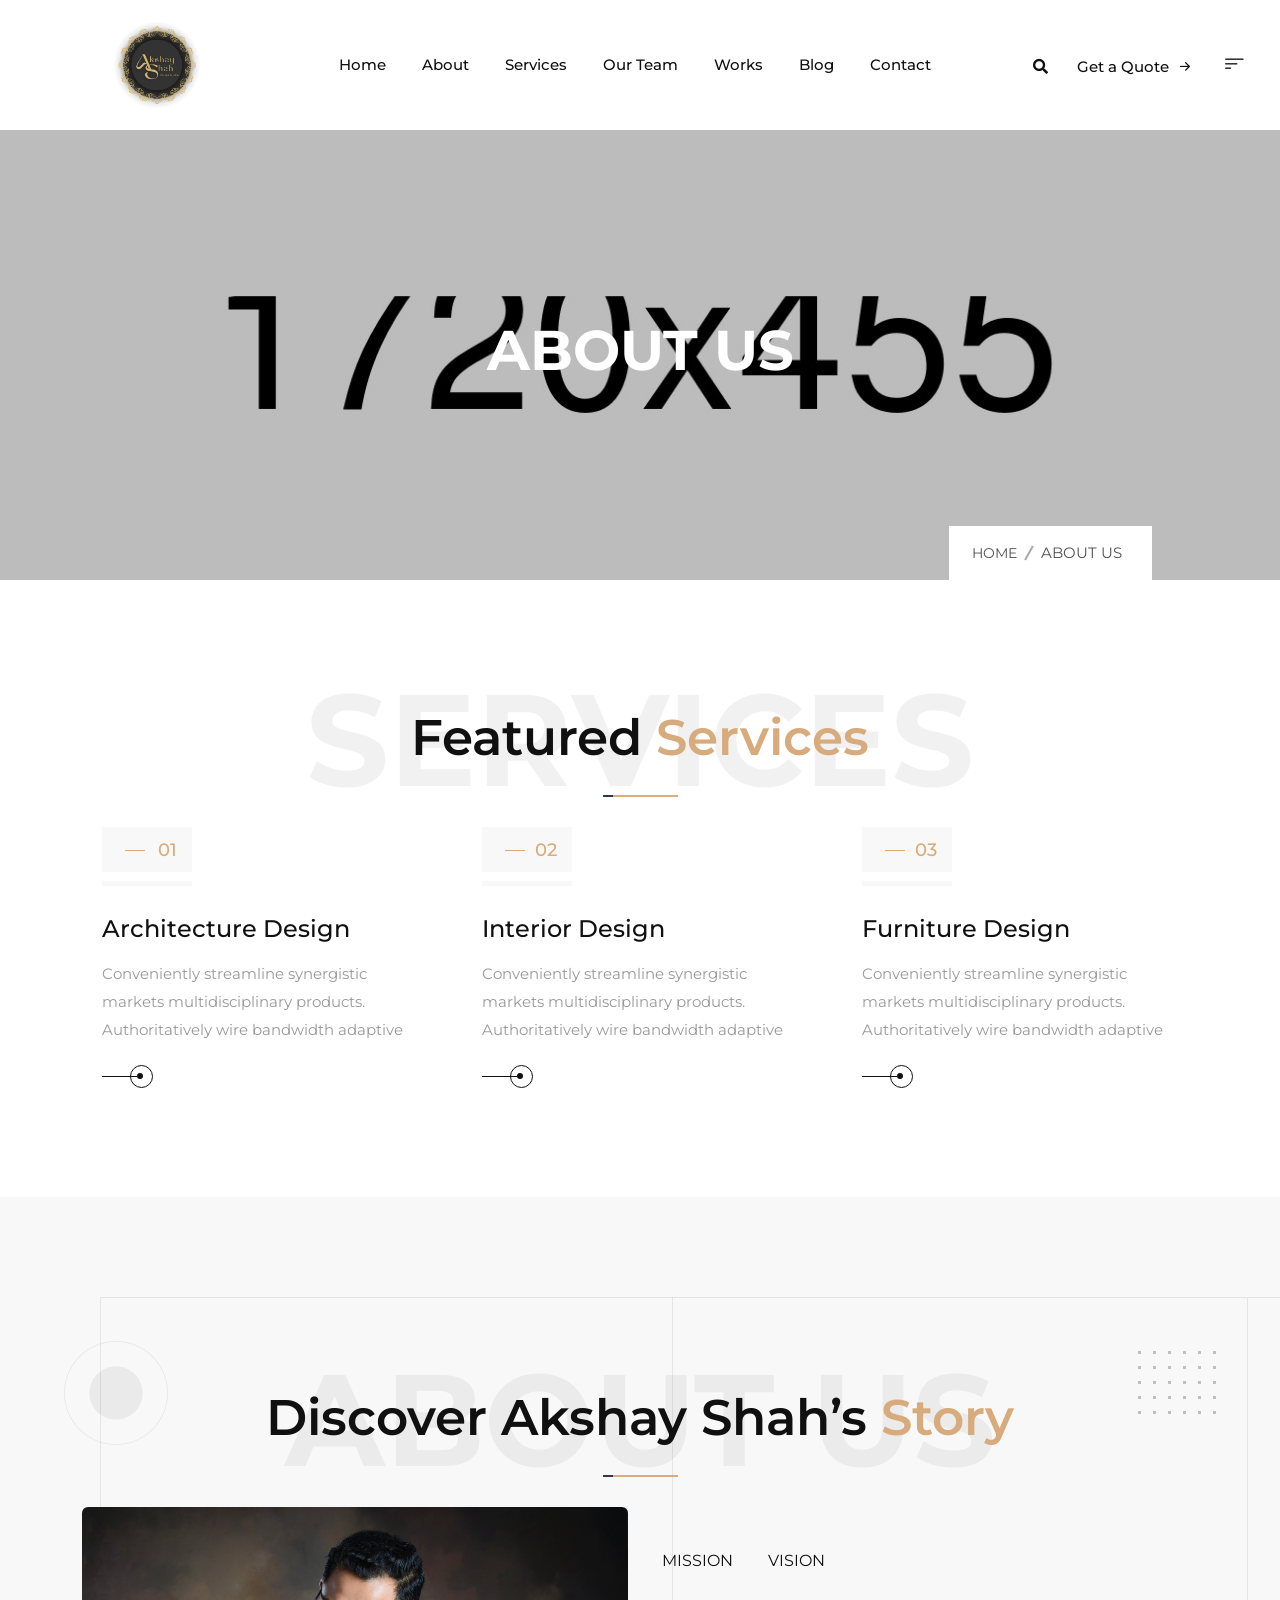
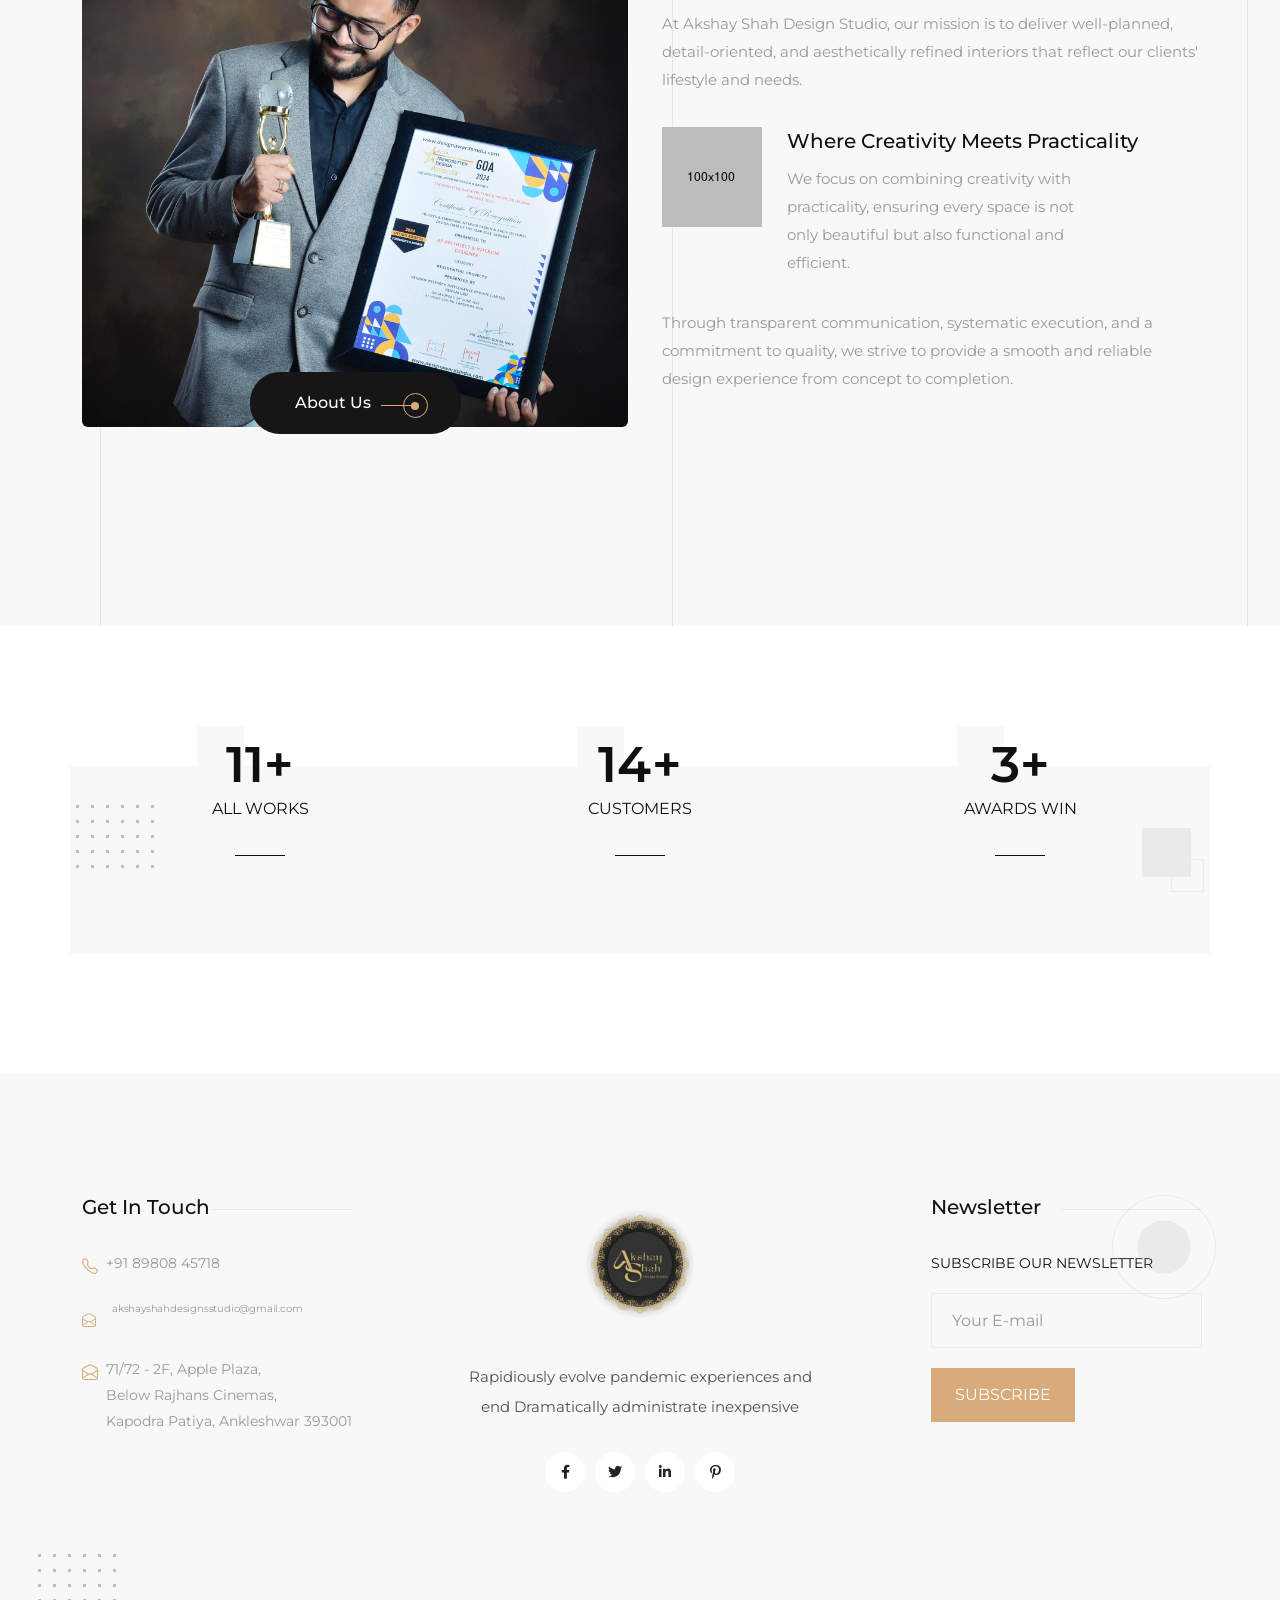
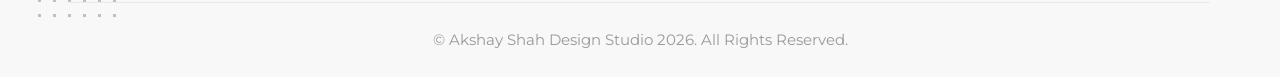
==== about.html @ ab64eec0 "Add IMG_5246 (akshay-story.jpg) to home About-Our-Firm and about-page Story sections" ====
<!DOCTYPE HTML>
<html lang="en-US">

<head>
	<meta charset="UTF-8">
	<meta http-equiv="x-ua-compatible" content="ie=edge">
	<title>Akshay Shah Design Studio — Best Interior Designer in Ankleshwar</title>
	<meta name="description" content="">
	<meta name="viewport" content="width=device-width, initial-scale=1">
	<!-- Favicon -->
	<link rel="icon" type="image/svg+xml" href="assets/images/fav-icon/icon.svg">
	<!-- bootstrap CSS -->
	<link rel="stylesheet" href="assets/css/bootstrap.min.css?v=20260504" type="text/css" media="all">
	<!-- carousel CSS -->
	<link rel="stylesheet" href="assets/css/owl.carousel.min.css?v=20260504" type="text/css" media="all">
	<!-- animate CSS -->
	<link rel="stylesheet" href="assets/css/animate.css?v=20260504" type="text/css" media="all">
	<!-- animated-text CSS -->
	<link rel="stylesheet" href="assets/css/animated-text.css?v=20260504" type="text/css" media="all">
	<!-- font-awesome CSS -->
	<link rel="stylesheet" href="assets/css/all.min.css?v=20260504" type="text/css" media="all">
	<!-- font-flaticon CSS -->
	<link rel="stylesheet" href="assets/css/flaticon.css?v=20260504" type="text/css" media="all">
	<!-- theme-default CSS -->
	<link rel="stylesheet" href="assets/css/theme-default.css?v=20260504" type="text/css" media="all">
	<!-- meanmenu CSS -->
	<link rel="stylesheet" href="assets/css/meanmenu.min.css?v=20260504" type="text/css" media="all">
	<!-- transitions CSS -->
	<link rel="stylesheet" href="assets/css/owl.transitions.css?v=20260504" type="text/css" media="all">
	<!-- venobox CSS -->
	<link rel="stylesheet" href="venobox/venobox.css?v=20260504" type="text/css" media="all">

	<!-- bootstrap icons -->
	<link rel="stylesheet" href="assets/css/bootstrap-icons.css?v=20260504" type="text/css" media="all">

	<!-- Main Style CSS -->
	<link rel="stylesheet" href="assets/css/style.css?v=20260504" type="text/css" media="all">
	<!-- responsive CSS -->
	<link rel="stylesheet" href="assets/css/responsive.css?v=20260504" type="text/css" media="all">

	<!-- modernizr js -->
	<script src="assets/js/vendor/modernizr-3.5.0.min.js?v=20260504"></script>
</head>

<body>


	<!-- loder -->
	 <div class="loader-wrapper">
		<div class="loader"></div>
		<div class="loder-section left-section"></div>
		<div class="loder-section right-section"></div>
	</div> 



	<!--==================================================-->
	<!-- Start Main Menu Area -->
	<!--==================================================-->
	<div id="sticky-header" class="hendre_nav_manu two">
		<div class="container-fluid">
			<div class="row align-items-center">
				<div class="col-lg-2">
					<div class="logo">
						<a class="logo_img" href="index.html" title="Akshay Shah Design Studio">
							<img src="assets/images/logo-asds.png" alt="logo">
						</a>
						<a class="main_sticky" href="index.html" title="Akshay Shah Design Studio">
							<img src="assets/images/logo-asds.png" alt="logo">
						</a>
					</div>
				</div>
				<div class="col-lg-7">
					<nav class="hendre_menu">
						<ul class="nav_scroll">
							<li><a href="index.html">Home</a></li>
							<li><a href="about.html">About </a></li>
							<li><a href="service.html">Services</a></li>
							<li><a href="team.html">Our Team</a></li>
							<li><a href="portfolio.html">Works</a></li>
							<li><a href="blog-grid.html">Blog</a></li>
							<li><a href="contact.html">Contact</a></li>
						</ul>
					</nav>
				</div>
				<div class="col-lg-3">
					<div class="header-src-box">
						<div class="header-icon">
							<div class="search-box-btn search-box-outer style_two">
								<i class="fas fa-search"></i>
							</div>
						</div>
						<div class="header-button two">
							<a href="contact.html#quote">Get a Quote <i class="bi bi-arrow-right-short"></i></a>
						</div>
						<div class="sidebar-btn style_two">
							<div class="nav-btn navSidebar-button style_two"><span><i class="bi bi-filter-left"></i></span></div>							
						</div>
					</div>
				</div>
			</div>
		</div>
	</div>

	<!--  Mobile Menu Area -->
	<div class="mobile-menu-area sticky d-sm-block d-md-block d-lg-none ">
		<div class="mobile-menu">
			<nav class="hendre_menu">
				<ul class="nav_scroll">
					<li><a href="index.html">Home</a></li>
							<li><a href="about.html">About </a></li>
							<li><a href="service.html">Services</a></li>
							<li><a href="team.html">Our Team</a></li>
							<li><a href="portfolio.html">Works</a></li>
							<li><a href="blog-grid.html">Blog</a></li>
							<li><a href="contact.html">Contact</a></li>
				</ul>
			</nav>
		</div>
	</div>
	<!--==================================================-->
	<!-- End  Mobile Menu Area -->
	<!--==================================================-->


	<!--==================================================-->
	<!-- Sidebar Cart Item -->
	<!--==================================================-->
	
	<div class="xs-sidebar-group info-group">
		<div class="xs-overlay xs-bg-black"></div>
		<div class="xs-sidebar-widget">
			<div class="sidebar-widget-container">
				<div class="widget-heading">
					<a href="#" class="close-side-widget">
						<i class="far fa-times-circle"></i>
					</a>
				</div>
				<div class="sidebar-textwidget">
					<!-- Sidebar Info Content -->
					<div class="sidebar-info-contents">
						<div class="content-inner">
							<div class="nav-logo">
								<a href="index.html"><img src="assets/images/logo-asds.png" alt="sid img" ></a>
							</div>
							<div class="row padding-two">
								<div class="col-lg-6">
									<div class="content-thumb-box">
										<img src="assets/images/resource/insta-4.jpg" alt="">
									</div>
								</div>
								<div class="col-lg-6">
									<div class="content-thumb-box">
										<img src="assets/images/resource/insta-5.jpg" alt="">
									</div>
								</div>
								<div class="col-lg-6">
									<div class="content-thumb-box">
										<img src="assets/images/resource/insta-2.jpg" alt="">
									</div>
								</div>
								<div class="col-lg-6">
									<div class="content-thumb-box">
										<img src="assets/images/resource/insta-1.jpg" alt="">
									</div>
								</div>
							</div>
							<div class="contact-info">
								<h2>Contact Info</h2>
								<ul class="list-style-one">
									<li><i class="bi bi-envelope"></i>71/72 - 2F, Apple Plaza, Below Rajhans Cinemas, Kapodra Patiya, Ankleshwar 393001</li>
									<li><i class="bi bi-envelope"></i><a href="tel:+918980845718" style="color:inherit;">+91 89808 45718</a></li>
									<li style="display:flex;align-items:center;gap:8px;flex-wrap:nowrap;"><i class="bi bi-envelope" style="flex:0 0 auto;font-size:14px;"></i><a href="mailto:akshayshahdesignsstudio@gmail.com" style="display:inline-block;color:inherit;text-decoration:none;font-size:10px;line-height:1.2;letter-spacing:-0.2px;white-space:nowrap;overflow:hidden;text-overflow:ellipsis;flex:1 1 auto;min-width:0;">akshayshahdesignsstudio@gmail.com</a></li>
									<li><i class="bi bi-envelope"></i>Mon-Sat: 10.00 to 19.00 &nbsp;·&nbsp; Sun: Closed</li>
								</ul>
							</div>
							<!-- Social Box -->
							<ul class="social-box">
								<li class="facebook"><a href="#" class="fab fa-facebook-f"></a></li>
								<li class="twitter"><a href="#" class="fab fa-instagram"></a></li>
								<li class="linkedin"><a href="#" class="fab fa-twitter"></a></li>
								<li class="instagram"><a href="#" class="fab fa-pinterest-p"></a></li>
								<li class="youtube"><a href="#" class="fab fa-linkedin-in"></a></li>
							</ul>
						</div>
					</div>		
				</div>
			</div>
		</div>
	</div>

	<!--==================================================-->
	<!--End Sidebar Cart Item -->
	<!--==================================================-->


	<!--==================================================-->
	<!-- Start breadcumb-area -->
	<!--==================================================-->

	<div class="breadcumb-area d-flex align-items-center">
		<div class="container">
			<div class="row">
				<div class="col-lg-12">
					<div class="breadcumb-content">
						<h1>About Us</h1>
						<ul>
							<li><a href="index.html">Home</a></li>
							<li>About Us </li>
						</ul>
					</div>
				</div>
			</div>
		</div>
	</div>

	<!--==================================================-->
	<!-- End breadcumb-area -->
	<!--==================================================-->



	<!--==================================================-->
	<!-- Start feature-area -->
	<!--==================================================-->

	<div class="feature-area one upper">
		<div class="container">
			<div class="row align-items-center">
				<div class="col-lg-12">
					<div class="section-title upper">
						<div class="main-title">
							<h1>Services</h1>
						</div>
						<div class="sub-title">
							<h2>Featured <span>Services</span></h2>
						</div>
					</div>
				</div>
			</div>
			<div class="row align-items-center">
				<div class="col-lg-4 col-md-6">
					<div class="single-feature-box wow fadeInLeft">
						<div class="feature-content">
							<h4>01</h4>
							<h3>Architecture Design</h3>
							<p>Conveniently streamline synergistic markets multidisciplinary products. Authoritatively wire bandwidth adaptive</p>
						</div>
						<div class="feature-button">
							<a href="#">View Details</a>
						</div>
					</div>
				</div>
				<div class="col-lg-4 col-md-6">
					<div class="single-feature-box wow fadeInUp">
						<div class="feature-content">
							<h4>02</h4>
							<h3>Interior Design</h3>
							<p>Conveniently streamline synergistic markets multidisciplinary products. Authoritatively wire bandwidth adaptive</p>
						</div>
						<div class="feature-button">
							<a href="#">View Details</a>
						</div>
					</div>
				</div>
				<div class="col-lg-4 col-md-6">
					<div class="single-feature-box wow fadeInRight">
						<div class="feature-content">
							<h4>03</h4>
							<h3>Furniture Design</h3>
							<p>Conveniently streamline synergistic markets multidisciplinary products. Authoritatively wire bandwidth adaptive</p>
						</div>
						<div class="feature-button">
							<a href="#">View Details</a>
						</div>
					</div>
				</div>
			</div>
		</div>
	</div>
	
	<!--==================================================-->
	<!-- End feature-area -->
	<!--==================================================-->



	<!--==================================================-->
	<!-- Start about-area -->
	<!--==================================================-->

	<div class="about-area one upper inner">
		<div class="container">
			<div class="row align-items-center">
				<div class="col-lg-12">
					<div class="section-title upper">
						<div class="main-title">
							<h1>About Us</h1>
						</div>
						<div class="sub-title">
							<h2>Discover Akshay Shah’s <span>Story</span></h2>
						</div>
					</div>
					<div class="about-shape dance">
						<img src="assets/images/resource/border.png" alt="">
					</div>
					<div class="abouts-shapes bounce-animate2">
						<img src="assets/images/resource/counter-shape.png" alt="">
					</div>
				</div>
			</div>
			<div class="row align-items-center">
				<div class="col-lg-6">
					<div class="single-about-left wow fadeInLeft">
						<div class="about-thumb">
							<img src="assets/images/about/akshay-story.jpg" alt="Akshay Shah Design Studio" style="width:100%;height:520px;object-fit:cover;border-radius:6px;">
						</div>
						<div class="about-button">
							<a href="#">About Us</a>
						</div>
					</div>
				</div>
				<div class="col-lg-6">
					<div class="single-about-right wow fadeInRight">
						<div class="appoinment-tab">
							<!-- / tab -->
							<div class="tab">
								<!-- / tabs -->
								<ul class="tabs">
									<li><a href="#">MISSION</a></li>
									<li><a href="#">VISION</a></li>
								</ul>
								<div class="tab_content">
									<!-- MISSION -->
									<div class="tabs_item">
										<div class="post-comment-description">
											<p>At Akshay Shah Design Studio, our mission is to deliver well-planned, detail-oriented, and aesthetically refined interiors that reflect our clients' lifestyle and needs.</p>
										</div>
										<div class="tab-thumb">
											<img src="assets/images/about/about-1.jpg" alt="">
										</div>
										<div class="tab-title">
											<h3>Where Creativity Meets Practicality</h3>
											<p>We focus on combining creativity with practicality, ensuring every space is not only beautiful but also functional and efficient.</p>
										</div>
										<div class="post-comment-description pt-3">
											<p>Through transparent communication, systematic execution, and a commitment to quality, we strive to provide a smooth and reliable design experience from concept to completion.</p>
										</div>
									</div>
									<!-- VISION -->
									<div class="tabs_item">
										<div class="post-comment-description">
											<p>To become a leading interior design studio known for creating thoughtful, functional, and timeless spaces that enhance the way people live and experience their environment.</p>
										</div>
										<div class="tab-thumb">
											<img src="assets/images/about/about-1.jpg" alt="">
										</div>
										<div class="tab-title">
											<h3>Setting New Standards in Design</h3>
											<p>We aim to set new standards in design quality, client experience, and execution excellence in every project we undertake.</p>
										</div>
									</div>
								</div> <!-- / tab_content -->
							</div> 
						</div>
					</div>
				</div>
			</div>
		</div>
	</div>
	
	<!--==================================================-->
	<!-- End about-area -->
	<!--==================================================-->


	<!--==================================================-->
	<!-- Start counter area -->
	<!--==================================================-->

	<div class="counter-area one upper inner">
		<div class="container">
			<div class="row bg-col align-items-center">
				<div class="col-lg-4 col-md-6">
					<div class="counter-single-item-inner wow fadeInUp">
						<div class="counter-content">
							<div class="counter-text">
								<h1><span class="counter">24</span>+</h1>
								<span></span>
								<div class="counter-title">
									<h4>ALL WORKS</h4>
								</div>
							</div>
						</div>
					</div>
				</div>
				<div class="col-lg-4 col-md-6">
					<div class="counter-single-item-inner wow fadeInUp">
						<div class="counter-content">
							<div class="counter-text">
								<h1><span class="counter">30</span>+</h1>
								<span></span>
								<div class="counter-title">
									<h4>CUSTOMERS</h4>
								</div>
							</div>
						</div>
					</div>
				</div>
				<div class="col-lg-4 col-md-6">
					<div class="counter-single-item-inner upper">
						<div class="counter-content">
							<div class="counter-text">
								<h1><span class="counter">6</span>+</h1>
								<span></span>
								<div class="counter-title">
									<h4>AWARDS WIN</h4>
								</div>
							</div>
						</div>
					</div>
				</div>
				<div class="conun-shap bounce-animate3">
					<img src="assets/images/resource/counter-shape.png" alt="">
				</div>
				<div class="conunt-shape bounce-animate2">
					<img src="assets/images/resource/counter-shap.png" alt="">
				</div>
			</div>
		</div>	
	</div>

	<!--==================================================-->
	<!-- End counter area -->
	<!--==================================================-->


	<!-- Engineers/team section removed per request -->


	<!-- Brand carousel section removed per request -->



	<!--==================================================-->
	<!-- Start Footer Section  -->
	<!--==================================================-->

	<div class="footer-section upper"> 
		<div class="container">
			<div class="row">
				<div class="col-lg-4 col-md-6">
					<div class="widgets-company-info wow fadeInLeft">
						<div class="widgets-company-content">
							<div class="widgets-company-title">
								<h3>Get In Touch</h3>
							</div>
							<div class="widgets-company-icon-list">
								<ul>
									<li><i class="bi bi-telephone"></i> <a href="tel:+918980845718" style="color:inherit;">+91 89808 45718</a></li>
									<li style="display:flex;align-items:center;gap:8px;flex-wrap:nowrap;"><i class="bi bi-envelope-open" style="flex:0 0 auto;font-size:14px;"></i><a href="mailto:akshayshahdesignsstudio@gmail.com" style="display:inline-block;color:inherit;text-decoration:none;font-size:10px;line-height:1.2;letter-spacing:-0.2px;white-space:nowrap;overflow:hidden;text-overflow:ellipsis;flex:1 1 auto;min-width:0;">akshayshahdesignsstudio@gmail.com</a></li>
									<li><i class="bi bi-envelope-open"></i> 71/72 - 2F, Apple Plaza,<br>Below Rajhans Cinemas,<br>Kapodra Patiya, Ankleshwar 393001</li>
								</ul>
							</div>
						</div>
					</div>					
				</div>
				<div class="col-lg-4 col-md-6">
					<div class="widgets-company-info-box wow fadeInUp">
						<div class="elaction-logo">
							<a class="logo_thumb" href="index.html" title="Akshay Shah Design Studio">
								<img src="assets/images/logo-asds.png" alt="images">
							</a>
						</div>
						<div class="company-info-desc">
							<p> Rapidiously evolve pandemic experiences and end Dramatically administrate inexpensive </p>
						</div>
						<div class="footer-icon-list">
							<ul>
								<li><a href="#"> <i class="fab fa-facebook-f"></i></a></li>
								<li><a href="#"> <i class="fab fa-twitter"> </i> </a></li>
								<li><a href="#"> <i class="fab fa-linkedin-in"></i></a></li>
								<li><a href="#"> <i class="fab fa-pinterest-p"></i></a></li>
							</ul>
						</div>
					</div>					
				</div>
				<div class="col-lg-4 col-md-6">
					<div class="widgets-companys-infos wow fadeInRight">
						<div class="widgets-company-content">
							<div class="widgets-company-title">
								<h3>Newsletter</h3>
							</div>
							<div class="subscribes-box">
								<form action="https://formspree.io/f/myyleorq" method="POST" id="dreamit-form">
									<div class="subscribe_form-title">
										<h3>Subscribe Our Newsletter</h3>
									</div>
									<div class="subscribe_form">
										<div class="form_box">
											<input type="email" name="email" placeholder="Your E-mail">
										</div>
										<button type="submit" class="btns">Subscribe</button>
									</div>
								</form>
								<div id="status"></div>
							</div>
						</div>
					</div>					
				</div>
			</div>
			<div class="row mg-tp align-items-center">
				<div class="col-lg-12">
					<div class="copy-rights">
						<h4>© Akshay Shah Design Studio 2026. All Rights Reserved.</h4>
					</div>
					<div class="footer-shap bounce-animate3">
						<img src="assets/images/resource/counter-shape.png" alt="">
					</div>
					<div class="footer-shape dance">
						<img src="assets/images/resource/border.png" alt="">
					</div>
				</div>
			</div>
		</div>
	</div>	

	<!--==================================================-->
	<!-- End  Footer Section  -->
	<!--==================================================-->



	<!--==================================================-->
	<!-- Start copyright Section  -->
	<!--==================================================-->

	<div class="copyright-section d-flex align-items-center"> 
		<div class="container">
			
		</div>
	</div>	

	<!--==================================================-->
	<!-- End copyright Section  -->
	<!--==================================================-->



	<!--==================================================-->
	<!-- Start Search Popup Area -->
	<!--==================================================-->

	<div class="search-popup">
		<button class="close-search style-two"><i class="fa fa-times"></i></button>
		<button class="close-search"><i class="fas fa-arrow-up"></i></button>
		<form method="post" action="#">
			<div class="form-group">
				<input type="search" name="search-field" value="" placeholder="Search Here" required="">
				<button type="submit"><i class="fa fa-search"></i></button>
			</div>
		</form>
	</div>



	<!--==================================================-->
	<!-- Start scrollup section Area -->
	<!--==================================================-->
	<div class="prgoress_indicator">
		<svg class="progress-circle svg-content" width="100%" height="100%" viewBox="-1 -1 102 102">
		<path d="M50,1 a49,49 0 0,1 0,98 a49,49 0 0,1 0,-98" />
		</svg>
	</div>
	<!--==================================================-->
	<!-- Start scrollup section Area -->
	<!--==================================================-->



	<!--==================================================-->
	<!-- Start Curser Section Here -->
	<!--==================================================-->
	<!--==================================================-->
	<!-- Ends Curser Section Here -->
	<!--==================================================-->



	<!-- jquery js -->
	<script src="assets/js/vendor/jquery-3.6.2.min.js?v=20260504"></script>
	<!-- bootstrap js -->
	<script src="assets/js/bootstrap.min.js?v=20260504"></script>
	<!-- carousel js -->
	<script src="assets/js/owl.carousel.min.js?v=20260504"></script>
	<!-- counterup js -->
	<script src="assets/js/jquery.counterup.min.js?v=20260504"></script>
	<!-- waypoints js -->
	<script src="assets/js/waypoints.min.js?v=20260504"></script>
	<!-- wow js -->
	<script src="assets/js/wow.js?v=20260504"></script>
	<!-- imagesloaded js -->
	<script src="assets/js/imagesloaded.pkgd.min.js?v=20260504"></script>
	<!-- venobox js -->
	<script src="venobox/venobox.js?v=20260504"></script>

	<!--  animated-text js -->
	<script src="assets/js/animated-text.js?v=20260504"></script>
	<!-- venobox min js -->
	<script src="venobox/venobox.min.js?v=20260504"></script>
	<!-- isotope js -->
	<script src="assets/js/isotope.pkgd.min.js?v=20260504"></script>
	<!-- jquery meanmenu js -->
	<script src="assets/js/jquery.meanmenu.js?v=20260504"></script>

	<!-- jquery scrollup js -->
	<script src="assets/js/jquery.scrollUp.js?v=20260504"></script>

	<script src="assets/js/jquery.barfiller.js?v=20260504"></script>
	<!-- jquery js -->

	<script src="assets/js/popper.min.js?v=20260504"></script>

	<!-- theme js -->
	<script src="assets/js/theme.js?v=20260504"></script>



</body>

</html>
---- assets/css/animated-text.css ----
.cd-words-wrapper{display:inline-block;position:relative;text-align:left}.cd-words-wrapper b{display:inline-block;position:absolute;white-space:nowrap;left:0;top:0}.cd-words-wrapper b.is-visible{position:relative}.no-js .cd-words-wrapper b{opacity:0}.no-js .cd-words-wrapper b.is-visible{opacity:1}.cd-headline.rotate-1 .cd-words-wrapper{-webkit-perspective:300px;-moz-perspective:300px;perspective:300px}.cd-headline.rotate-1 b{opacity:0;-webkit-transform-origin:50% 100%;-moz-transform-origin:50% 100%;-ms-transform-origin:50% 100%;-o-transform-origin:50% 100%;transform-origin:50% 100%;-webkit-transform:rotateX(180deg);-moz-transform:rotateX(180deg);-ms-transform:rotateX(180deg);-o-transform:rotateX(180deg);transform:rotateX(180deg)}.cd-headline.rotate-1 b.is-visible{opacity:1;-webkit-transform:rotateX(0deg);-moz-transform:rotateX(0deg);-ms-transform:rotateX(0deg);-o-transform:rotateX(0deg);transform:rotateX(0deg);-webkit-animation:cd-rotate-1-in 1.2s;-moz-animation:cd-rotate-1-in 1.2s;animation:cd-rotate-1-in 1.2s}.cd-headline.rotate-1 b.is-hidden{-webkit-transform:rotateX(180deg);-moz-transform:rotateX(180deg);-ms-transform:rotateX(180deg);-o-transform:rotateX(180deg);transform:rotateX(180deg);-webkit-animation:cd-rotate-1-out 1.2s;-moz-animation:cd-rotate-1-out 1.2s;animation:cd-rotate-1-out 1.2s}@-webkit-keyframes cd-rotate-1-in{0%{-webkit-transform:rotateX(180deg);opacity:0}35%{-webkit-transform:rotateX(120deg);opacity:0}65%{opacity:0}100%{-webkit-transform:rotateX(360deg);opacity:1}}@-moz-keyframes cd-rotate-1-in{0%{-moz-transform:rotateX(180deg);opacity:0}35%{-moz-transform:rotateX(120deg);opacity:0}65%{opacity:0}100%{-moz-transform:rotateX(360deg);opacity:1}}@keyframes cd-rotate-1-in{0%{-webkit-transform:rotateX(180deg);-moz-transform:rotateX(180deg);-ms-transform:rotateX(180deg);-o-transform:rotateX(180deg);transform:rotateX(180deg);opacity:0}35%{-webkit-transform:rotateX(120deg);-moz-transform:rotateX(120deg);-ms-transform:rotateX(120deg);-o-transform:rotateX(120deg);transform:rotateX(120deg);opacity:0}65%{opacity:0}100%{-webkit-transform:rotateX(360deg);-moz-transform:rotateX(360deg);-ms-transform:rotateX(360deg);-o-transform:rotateX(360deg);transform:rotateX(360deg);opacity:1}}@-webkit-keyframes cd-rotate-1-out{0%{-webkit-transform:rotateX(0deg);opacity:1}35%{-webkit-transform:rotateX(-40deg);opacity:1}65%{opacity:0}100%{-webkit-transform:rotateX(180deg);opacity:0}}@-moz-keyframes cd-rotate-1-out{0%{-moz-transform:rotateX(0deg);opacity:1}35%{-moz-transform:rotateX(-40deg);opacity:1}65%{opacity:0}100%{-moz-transform:rotateX(180deg);opacity:0}}@keyframes cd-rotate-1-out{0%{-webkit-transform:rotateX(0deg);-moz-transform:rotateX(0deg);-ms-transform:rotateX(0deg);-o-transform:rotateX(0deg);transform:rotateX(0deg);opacity:1}35%{-webkit-transform:rotateX(-40deg);-moz-transform:rotateX(-40deg);-ms-transform:rotateX(-40deg);-o-transform:rotateX(-40deg);transform:rotateX(-40deg);opacity:1}65%{opacity:0}100%{-webkit-transform:rotateX(180deg);-moz-transform:rotateX(180deg);-ms-transform:rotateX(180deg);-o-transform:rotateX(180deg);transform:rotateX(180deg);opacity:0}}.cd-headline.type .cd-words-wrapper{vertical-align:top;overflow:hidden}.cd-headline.type .cd-words-wrapper::after{content:'';position:absolute;right:0;top:50%;bottom:auto;-webkit-transform:translateY(-50%);-moz-transform:translateY(-50%);-ms-transform:translateY(-50%);-o-transform:translateY(-50%);transform:translateY(-50%);height:90%;width:1px;background-color:#aebcb9}.cd-headline.type .cd-words-wrapper.waiting::after{-webkit-animation:cd-pulse 1s infinite;-moz-animation:cd-pulse 1s infinite;animation:cd-pulse 1s infinite}.cd-headline.type .cd-words-wrapper.selected{background-color:#aebcb9}.cd-headline.type .cd-words-wrapper.selected::after{visibility:hidden}.cd-headline.type .cd-words-wrapper.selected b{color:#0d0d0d}.cd-headline.type b{visibility:hidden}.cd-headline.type b.is-visible{visibility:visible}.cd-headline.type i{position:absolute;visibility:hidden}.cd-headline.type i.in{position:relative;visibility:visible}@-webkit-keyframes cd-pulse{0%{-webkit-transform:translateY(-50%) scale(1);opacity:1}40%{-webkit-transform:translateY(-50%) scale(0.9);opacity:0}100%{-webkit-transform:translateY(-50%) scale(0);opacity:0}}@-moz-keyframes cd-pulse{0%{-moz-transform:translateY(-50%) scale(1);opacity:1}40%{-moz-transform:translateY(-50%) scale(0.9);opacity:0}100%{-moz-transform:translateY(-50%) scale(0);opacity:0}}@keyframes cd-pulse{0%{-webkit-transform:translateY(-50%) scale(1);-moz-transform:translateY(-50%) scale(1);-ms-transform:translateY(-50%) scale(1);-o-transform:translateY(-50%) scale(1);transform:translateY(-50%) scale(1);opacity:1}40%{-webkit-transform:translateY(-50%) scale(0.9);-moz-transform:translateY(-50%) scale(0.9);-ms-transform:translateY(-50%) scale(0.9);-o-transform:translateY(-50%) scale(0.9);transform:translateY(-50%) scale(0.9);opacity:0}100%{-webkit-transform:translateY(-50%) scale(0);-moz-transform:translateY(-50%) scale(0);-ms-transform:translateY(-50%) scale(0);-o-transform:translateY(-50%) scale(0);transform:translateY(-50%) scale(0);opacity:0}}.cd-headline.rotate-2 .cd-words-wrapper{-webkit-perspective:300px;-moz-perspective:300px;perspective:300px}.cd-headline.rotate-2 i, .cd-headline.rotate-2 em{display:inline-block;-webkit-backface-visibility:hidden;backface-visibility:hidden}.cd-headline.rotate-2 b{opacity:0}.cd-headline.rotate-2 i{-webkit-transform-style:preserve-3d;-moz-transform-style:preserve-3d;-ms-transform-style:preserve-3d;-o-transform-style:preserve-3d;transform-style:preserve-3d;-webkit-transform:translateZ(-20px) rotateX(90deg);-moz-transform:translateZ(-20px) rotateX(90deg);-ms-transform:translateZ(-20px) rotateX(90deg);-o-transform:translateZ(-20px) rotateX(90deg);transform:translateZ(-20px) rotateX(90deg);opacity:0}.is-visible .cd-headline.rotate-2 i{opacity:1}.cd-headline.rotate-2 i.in{-webkit-animation:cd-rotate-2-in 0.4s forwards;-moz-animation:cd-rotate-2-in 0.4s forwards;animation:cd-rotate-2-in 0.4s forwards}.cd-headline.rotate-2 i.out{-webkit-animation:cd-rotate-2-out 0.4s forwards;-moz-animation:cd-rotate-2-out 0.4s forwards;animation:cd-rotate-2-out 0.4s forwards}.cd-headline.rotate-2 em{-webkit-transform:translateZ(20px);-moz-transform:translateZ(20px);-ms-transform:translateZ(20px);-o-transform:translateZ(20px);transform:translateZ(20px)}.no-csstransitions .cd-headline.rotate-2 i{-webkit-transform:rotateX(0deg);-moz-transform:rotateX(0deg);-ms-transform:rotateX(0deg);-o-transform:rotateX(0deg);transform:rotateX(0deg);opacity:0}.no-csstransitions .cd-headline.rotate-2 i em{-webkit-transform:scale(1);-moz-transform:scale(1);-ms-transform:scale(1);-o-transform:scale(1);transform:scale(1)}.no-csstransitions .cd-headline.rotate-2 .is-visible i{opacity:1}@-webkit-keyframes cd-rotate-2-in{0%{opacity:0;-webkit-transform:translateZ(-20px) rotateX(90deg)}60%{opacity:1;-webkit-transform:translateZ(-20px) rotateX(-10deg)}100%{opacity:1;-webkit-transform:translateZ(-20px) rotateX(0deg)}}@-moz-keyframes cd-rotate-2-in{0%{opacity:0;-moz-transform:translateZ(-20px) rotateX(90deg)}60%{opacity:1;-moz-transform:translateZ(-20px) rotateX(-10deg)}100%{opacity:1;-moz-transform:translateZ(-20px) rotateX(0deg)}}@keyframes cd-rotate-2-in{0%{opacity:0;-webkit-transform:translateZ(-20px) rotateX(90deg);-moz-transform:translateZ(-20px) rotateX(90deg);-ms-transform:translateZ(-20px) rotateX(90deg);-o-transform:translateZ(-20px) rotateX(90deg);transform:translateZ(-20px) rotateX(90deg)}60%{opacity:1;-webkit-transform:translateZ(-20px) rotateX(-10deg);-moz-transform:translateZ(-20px) rotateX(-10deg);-ms-transform:translateZ(-20px) rotateX(-10deg);-o-transform:translateZ(-20px) rotateX(-10deg);transform:translateZ(-20px) rotateX(-10deg)}100%{opacity:1;-webkit-transform:translateZ(-20px) rotateX(0deg);-moz-transform:translateZ(-20px) rotateX(0deg);-ms-transform:translateZ(-20px) rotateX(0deg);-o-transform:translateZ(-20px) rotateX(0deg);transform:translateZ(-20px) rotateX(0deg)}}@-webkit-keyframes cd-rotate-2-out{0%{opacity:1;-webkit-transform:translateZ(-20px) rotateX(0)}60%{opacity:0;-webkit-transform:translateZ(-20px) rotateX(-100deg)}100%{opacity:0;-webkit-transform:translateZ(-20px) rotateX(-90deg)}}@-moz-keyframes cd-rotate-2-out{0%{opacity:1;-moz-transform:translateZ(-20px) rotateX(0)}60%{opacity:0;-moz-transform:translateZ(-20px) rotateX(-100deg)}100%{opacity:0;-moz-transform:translateZ(-20px) rotateX(-90deg)}}@keyframes cd-rotate-2-out{0%{opacity:1;-webkit-transform:translateZ(-20px) rotateX(0);-moz-transform:translateZ(-20px) rotateX(0);-ms-transform:translateZ(-20px) rotateX(0);-o-transform:translateZ(-20px) rotateX(0);transform:translateZ(-20px) rotateX(0)}60%{opacity:0;-webkit-transform:translateZ(-20px) rotateX(-100deg);-moz-transform:translateZ(-20px) rotateX(-100deg);-ms-transform:translateZ(-20px) rotateX(-100deg);-o-transform:translateZ(-20px) rotateX(-100deg);transform:translateZ(-20px) rotateX(-100deg)}100%{opacity:0;-webkit-transform:translateZ(-20px) rotateX(-90deg);-moz-transform:translateZ(-20px) rotateX(-90deg);-ms-transform:translateZ(-20px) rotateX(-90deg);-o-transform:translateZ(-20px) rotateX(-90deg);transform:translateZ(-20px) rotateX(-90deg)}}.cd-headline.loading-bar span{display:inline-block;padding: .2em 0}.cd-headline.loading-bar .cd-words-wrapper{overflow:hidden;vertical-align:top}.cd-headline.loading-bar .cd-words-wrapper::after{content:'';position:absolute;left:0;bottom:0;height:3px;width:0;background:#0096a7;z-index:2;-webkit-transition:width 0.3s -0.1s;-moz-transition:width 0.3s -0.1s;transition:width 0.3s -0.1s}.cd-headline.loading-bar .cd-words-wrapper.is-loading::after{width:100%;-webkit-transition:width 3s;-moz-transition:width 3s;transition:width 3s}.cd-headline.loading-bar b{top: .2em;opacity:0;-webkit-transition:opacity 0.3s;-moz-transition:opacity 0.3s;transition:opacity 0.3s}.cd-headline.loading-bar b.is-visible{opacity:1;top:0}.cd-headline.slide span{display:inline-block;padding: .2em 0}.cd-headline.slide .cd-words-wrapper{overflow:hidden;vertical-align:top}.cd-headline.slide b{opacity:0;top: .2em}.cd-headline.slide b.is-visible{top:0;opacity:1;-webkit-animation:slide-in 0.6s;-moz-animation:slide-in 0.6s;animation:slide-in 0.6s}.cd-headline.slide b.is-hidden{-webkit-animation:slide-out 0.6s;-moz-animation:slide-out 0.6s;animation:slide-out 0.6s}@-webkit-keyframes slide-in{0%{opacity:0;-webkit-transform:translateY(-100%)}60%{opacity:1;-webkit-transform:translateY(20%)}100%{opacity:1;-webkit-transform:translateY(0)}}@-moz-keyframes slide-in{0%{opacity:0;-moz-transform:translateY(-100%)}60%{opacity:1;-moz-transform:translateY(20%)}100%{opacity:1;-moz-transform:translateY(0)}}@keyframes slide-in{0%{opacity:0;-webkit-transform:translateY(-100%);-moz-transform:translateY(-100%);-ms-transform:translateY(-100%);-o-transform:translateY(-100%);transform:translateY(-100%)}60%{opacity:1;-webkit-transform:translateY(20%);-moz-transform:translateY(20%);-ms-transform:translateY(20%);-o-transform:translateY(20%);transform:translateY(20%)}100%{opacity:1;-webkit-transform:translateY(0);-moz-transform:translateY(0);-ms-transform:translateY(0);-o-transform:translateY(0);transform:translateY(0)}}@-webkit-keyframes slide-out{0%{opacity:1;-webkit-transform:translateY(0)}60%{opacity:0;-webkit-transform:translateY(120%)}100%{opacity:0;-webkit-transform:translateY(100%)}}@-moz-keyframes slide-out{0%{opacity:1;-moz-transform:translateY(0)}60%{opacity:0;-moz-transform:translateY(120%)}100%{opacity:0;-moz-transform:translateY(100%)}}@keyframes slide-out{0%{opacity:1;-webkit-transform:translateY(0);-moz-transform:translateY(0);-ms-transform:translateY(0);-o-transform:translateY(0);transform:translateY(0)}60%{opacity:0;-webkit-transform:translateY(120%);-moz-transform:translateY(120%);-ms-transform:translateY(120%);-o-transform:translateY(120%);transform:translateY(120%)}100%{opacity:0;-webkit-transform:translateY(100%);-moz-transform:translateY(100%);-ms-transform:translateY(100%);-o-transform:translateY(100%);transform:translateY(100%)}}.cd-headline.clip span{display:inline-block;padding: .2em 0}.cd-headline.clip .cd-words-wrapper{overflow:hidden;vertical-align:top}.cd-headline.clip .cd-words-wrapper::after{content:'';position:absolute;top:0;right:0;width:2px;height:100%;background-color:#aebcb9}.cd-headline.clip b{opacity:0}.cd-headline.clip b.is-visible{opacity:1}.cd-headline.zoom .cd-words-wrapper{-webkit-perspective:300px;-moz-perspective:300px;perspective:300px}.cd-headline.zoom b{opacity:0}.cd-headline.zoom b.is-visible{opacity:1;-webkit-animation:zoom-in 0.8s;-moz-animation:zoom-in 0.8s;animation:zoom-in 0.8s}.cd-headline.zoom b.is-hidden{-webkit-animation:zoom-out 0.8s;-moz-animation:zoom-out 0.8s;animation:zoom-out 0.8s}@-webkit-keyframes zoom-in{0%{opacity:0;-webkit-transform:translateZ(100px)}100%{opacity:1;-webkit-transform:translateZ(0)}}@-moz-keyframes zoom-in{0%{opacity:0;-moz-transform:translateZ(100px)}100%{opacity:1;-moz-transform:translateZ(0)}}@keyframes zoom-in{0%{opacity:0;-webkit-transform:translateZ(100px);-moz-transform:translateZ(100px);-ms-transform:translateZ(100px);-o-transform:translateZ(100px);transform:translateZ(100px)}100%{opacity:1;-webkit-transform:translateZ(0);-moz-transform:translateZ(0);-ms-transform:translateZ(0);-o-transform:translateZ(0);transform:translateZ(0)}}@-webkit-keyframes zoom-out{0%{opacity:1;-webkit-transform:translateZ(0)}100%{opacity:0;-webkit-transform:translateZ(-100px)}}@-moz-keyframes zoom-out{0%{opacity:1;-moz-transform:translateZ(0)}100%{opacity:0;-moz-transform:translateZ(-100px)}}@keyframes zoom-out{0%{opacity:1;-webkit-transform:translateZ(0);-moz-transform:translateZ(0);-ms-transform:translateZ(0);-o-transform:translateZ(0);transform:translateZ(0)}100%{opacity:0;-webkit-transform:translateZ(-100px);-moz-transform:translateZ(-100px);-ms-transform:translateZ(-100px);-o-transform:translateZ(-100px);transform:translateZ(-100px)}}.cd-headline.rotate-3 .cd-words-wrapper{-webkit-perspective:300px;-moz-perspective:300px;perspective:300px}.cd-headline.rotate-3 b{opacity:0}.cd-headline.rotate-3 i{display:inline-block;-webkit-transform:rotateY(180deg);-moz-transform:rotateY(180deg);-ms-transform:rotateY(180deg);-o-transform:rotateY(180deg);transform:rotateY(180deg);-webkit-backface-visibility:hidden;backface-visibility:hidden}.is-visible .cd-headline.rotate-3 i{-webkit-transform:rotateY(0deg);-moz-transform:rotateY(0deg);-ms-transform:rotateY(0deg);-o-transform:rotateY(0deg);transform:rotateY(0deg)}.cd-headline.rotate-3 i.in{-webkit-animation:cd-rotate-3-in 0.6s forwards;-moz-animation:cd-rotate-3-in 0.6s forwards;animation:cd-rotate-3-in 0.6s forwards}.cd-headline.rotate-3 i.out{-webkit-animation:cd-rotate-3-out 0.6s forwards;-moz-animation:cd-rotate-3-out 0.6s forwards;animation:cd-rotate-3-out 0.6s forwards}.no-csstransitions .cd-headline.rotate-3 i{-webkit-transform:rotateY(0deg);-moz-transform:rotateY(0deg);-ms-transform:rotateY(0deg);-o-transform:rotateY(0deg);transform:rotateY(0deg);opacity:0}.no-csstransitions .cd-headline.rotate-3 .is-visible i{opacity:1}@-webkit-keyframes cd-rotate-3-in{0%{-webkit-transform:rotateY(180deg)}100%{-webkit-transform:rotateY(0deg)}}@-moz-keyframes cd-rotate-3-in{0%{-moz-transform:rotateY(180deg)}100%{-moz-transform:rotateY(0deg)}}@keyframes cd-rotate-3-in{0%{-webkit-transform:rotateY(180deg);-moz-transform:rotateY(180deg);-ms-transform:rotateY(180deg);-o-transform:rotateY(180deg);transform:rotateY(180deg)}100%{-webkit-transform:rotateY(0deg);-moz-transform:rotateY(0deg);-ms-transform:rotateY(0deg);-o-transform:rotateY(0deg);transform:rotateY(0deg)}}@-webkit-keyframes cd-rotate-3-out{0%{-webkit-transform:rotateY(0)}100%{-webkit-transform:rotateY(-180deg)}}@-moz-keyframes cd-rotate-3-out{0%{-moz-transform:rotateY(0)}100%{-moz-transform:rotateY(-180deg)}}@keyframes cd-rotate-3-out{0%{-webkit-transform:rotateY(0);-moz-transform:rotateY(0);-ms-transform:rotateY(0);-o-transform:rotateY(0);transform:rotateY(0)}100%{-webkit-transform:rotateY(-180deg);-moz-transform:rotateY(-180deg);-ms-transform:rotateY(-180deg);-o-transform:rotateY(-180deg);transform:rotateY(-180deg)}}.cd-headline.scale b{opacity:0}.cd-headline.scale i{display:inline-block;opacity:0;-webkit-transform:scale(0);-moz-transform:scale(0);-ms-transform:scale(0);-o-transform:scale(0);transform:scale(0)}.is-visible .cd-headline.scale i{opacity:1}.cd-headline.scale i.in{-webkit-animation:scale-up 0.6s forwards;-moz-animation:scale-up 0.6s forwards;animation:scale-up 0.6s forwards}.cd-headline.scale i.out{-webkit-animation:scale-down 0.6s forwards;-moz-animation:scale-down 0.6s forwards;animation:scale-down 0.6s forwards}.no-csstransitions .cd-headline.scale i{-webkit-transform:scale(1);-moz-transform:scale(1);-ms-transform:scale(1);-o-transform:scale(1);transform:scale(1);opacity:0}.no-csstransitions .cd-headline.scale .is-visible i{opacity:1}@-webkit-keyframes scale-up{0%{-webkit-transform:scale(0);opacity:0}60%{-webkit-transform:scale(1.2);opacity:1}100%{-webkit-transform:scale(1);opacity:1}}@-moz-keyframes scale-up{0%{-moz-transform:scale(0);opacity:0}60%{-moz-transform:scale(1.2);opacity:1}100%{-moz-transform:scale(1);opacity:1}}@keyframes scale-up{0%{-webkit-transform:scale(0);-moz-transform:scale(0);-ms-transform:scale(0);-o-transform:scale(0);transform:scale(0);opacity:0}60%{-webkit-transform:scale(1.2);-moz-transform:scale(1.2);-ms-transform:scale(1.2);-o-transform:scale(1.2);transform:scale(1.2);opacity:1}100%{-webkit-transform:scale(1);-moz-transform:scale(1);-ms-transform:scale(1);-o-transform:scale(1);transform:scale(1);opacity:1}}@-webkit-keyframes scale-down{0%{-webkit-transform:scale(1);opacity:1}60%{-webkit-transform:scale(0);opacity:0}}@-moz-keyframes scale-down{0%{-moz-transform:scale(1);opacity:1}60%{-moz-transform:scale(0);opacity:0}}@keyframes scale-down{0%{-webkit-transform:scale(1);-moz-transform:scale(1);-ms-transform:scale(1);-o-transform:scale(1);transform:scale(1);opacity:1}60%{-webkit-transform:scale(0);-moz-transform:scale(0);-ms-transform:scale(0);-o-transform:scale(0);transform:scale(0);opacity:0}}.cd-headline.push b{opacity:0}.cd-headline.push b.is-visible{opacity:1;-webkit-animation:push-in 0.6s;-moz-animation:push-in 0.6s;animation:push-in 0.6s}.cd-headline.push b.is-hidden{-webkit-animation:push-out 0.6s;-moz-animation:push-out 0.6s;animation:push-out 0.6s}@-webkit-keyframes push-in{0%{opacity:0;-webkit-transform:translateX(-100%)}60%{opacity:1;-webkit-transform:translateX(10%)}100%{opacity:1;-webkit-transform:translateX(0)}}@-moz-keyframes push-in{0%{opacity:0;-moz-transform:translateX(-100%)}60%{opacity:1;-moz-transform:translateX(10%)}100%{opacity:1;-moz-transform:translateX(0)}}@keyframes push-in{0%{opacity:0;-webkit-transform:translateX(-100%);-moz-transform:translateX(-100%);-ms-transform:translateX(-100%);-o-transform:translateX(-100%);transform:translateX(-100%)}60%{opacity:1;-webkit-transform:translateX(10%);-moz-transform:translateX(10%);-ms-transform:translateX(10%);-o-transform:translateX(10%);transform:translateX(10%)}100%{opacity:1;-webkit-transform:translateX(0);-moz-transform:translateX(0);-ms-transform:translateX(0);-o-transform:translateX(0);transform:translateX(0)}}@-webkit-keyframes push-out{0%{opacity:1;-webkit-transform:translateX(0)}60%{opacity:0;-webkit-transform:translateX(110%)}100%{opacity:0;-webkit-transform:translateX(100%)}}@-moz-keyframes push-out{0%{opacity:1;-moz-transform:translateX(0)}60%{opacity:0;-moz-transform:translateX(110%)}100%{opacity:0;-moz-transform:translateX(100%)}}@keyframes push-out{0%{opacity:1;-webkit-transform:translateX(0);-moz-transform:translateX(0);-ms-transform:translateX(0);-o-transform:translateX(0);transform:translateX(0)}60%{opacity:0;-webkit-transform:translateX(110%);-moz-transform:translateX(110%);-ms-transform:translateX(110%);-o-transform:translateX(110%);transform:translateX(110%)}100%{opacity:0;-webkit-transform:translateX(100%);-moz-transform:translateX(100%);-ms-transform:translateX(100%);-o-transform:translateX(100%);transform:translateX(100%)}}
---- assets/css/theme-default.css ----
/*

    font-family: 'Montserrat', sans-serif;

*/



@import url('https://fonts.googleapis.com/css2?family=Montserrat:ital,wght@0,100;0,200;0,300;0,400;0,500;0,600;0,700;0,800;0,900;1,100;1,200;1,300;1,400;1,500;1,600;1,700;1,800;1,900&display=swap');
html,

body {
    overflow-x: hidden;
}

html {
    scroll-behavior: smooth;
}

body {
    color: #fff;
    font-size: 15px;
    font-weight: 400;
    line-height: 28px;
    text-align: left!important;
    font-family: 'Montserrat', sans-serif;
}

p {

    font-weight: 400;
    font-style: normal;
}

h1,
h2,
h3,
h4,
h5,
h6 {
    color: #fff;
    font-family: 'Montserrat', sans-serif;
    font-style: normal;
    margin-bottom: 0;
    margin-top: 11px;
    line-height: 1.2;
    font-weight: 600;
    -webkit-transition: .5s;
    transition: .5s;
    font-size: 36px;
}

a {
    -webkit-transition: all 0.3s ease-out 0s;
    transition: all 0.3s ease-out 0s;
    text-decoration: none;
}

a {
    color: #43baff;
    text-decoration: none;
}

a:focus,
.btn:focus {
    text-decoration: none;
    outline: none;
}

a:focus,
a:hover {
    text-decoration: none;
    text-decoration: none;
}

.uppercase {
    text-transform: uppercase;
}

.capitalize {
    text-transform: capitalize;
}

h1 a,
h2 a,
h3 a,
h4 a,
h5 a,
h6 a {
    color: inherit;
    -webkit-transition: .5s;
    transition: .5s;
    text-decoration: none;
}

h1 {
    font-size: 50px;
}

h2 {
    font-size: 35px;

}

h3 {
    font-size: 30px;
}

h4 {
    font-size: 24px;
}

h5 {
    font-size: 20px;
}

h6 {
    font-size: 18px;
}

.white h1,
.white h2,
.white h3,
.white h4,
.white h5,
.white h6 {
    color: #fff;
}

.white p {
    color: #fff;
}

.white i {
    color: #fff;
}

ul {
    margin: 0px;
    padding: 0px;
}



ul {
    margin: 0;

    padding: 0;
}



input:focus,
button:focus {
    border-color: #FF3C00;
    outline-color: #FF3C00;
    border: 1px solid #FF3C00;
}

textarea:focus {
    border-color: #F16722;
    outline-color: #F16722;
}

hr {
    margin: 60px 0;
    padding: 0px;
    border-bottom: 1px solid #eceff8;
    border-top: 0px;
}

hr.style-2 {
    border-bottom: 1px dashed #f10;
}

hr.mp-0 {
    margin: 0;
    border-bottom: 1px solid #eceff8;
}

hr.mtb-40 {
    margin: 40px 0;
    border-bottom: 1px solid #eceff8;
    border-top: 0px;
}

label {
    color: #fff;
    cursor: pointer;
    font-size: 14px;
    font-weight: 400;
}

a,
i,
cite,
em,
var,
address,
dfn,
ol,
li,
ul {
    font-style: normal;
    font-weight: 400;
}


*::-moz-selection {
    background: #4fc1f0;
    color: #454545;
    text-shadow: none;
}

::-moz-selection {
    background: #4fc1f0;
    color: #454545;
    text-shadow: none;
}

::selection {
    background: #4fc1f0;
    color: #454545;
    text-shadow: none;
}

::placeholder {
    color: #454545;
    font-size: 16px;
}

::-webkit-input-placeholder {
    /* Chrome/Opera/Safari */

    color: #454545;
}

::-moz-placeholder {
    /* Firefox 19+ */
    color: #454545;
}

:-ms-input-placeholder {
    /* IE 10+ */

    color: #454545;
}

:-moz-placeholder {
    /* Firefox 18- */

    color: #454545;
}

/* Contact Area */
.counter_area ::-moz-selection {
    color: #001d23;
    text-shadow: none;
}

.contact_area ::-moz-selection {
    color: #001d23;
    text-shadow: none;
}

.contact_area ::selection {
    color: #001d23;
    text-shadow: none;
}

.contact_area ::placeholder {
    color: #001d23;
    font-size: 16px;
}

.contact_area ::-webkit-input-placeholder {
    /* Chrome/Opera/Safari */
    color: #001d23;
}

.contact_area ::-moz-placeholder {
    /* Firefox 19+ */
    color: #001d23;
}

.contact_area :-ms-input-placeholder {
    /* IE 10+ */
    color: #001d23;
}

.contact_area :-moz-placeholder {
    /* Firefox 18- */
    color: #001d23;
}

.blog_reply ::-moz-selection {
    color: #151948;
}

.blog_reply ::-moz-selection {
    color: #151948;
}

.blog_reply ::selection {
    color: #151948;
}

.blog_reply::placeholder {
    color: #151948;
}

.blog_reply ::-webkit-input-placeholder {
    /* Chrome/Opera/Safari */
    color: #151948;
}

.blog_reply ::-moz-placeholder {
    /* Firefox 19+ */
    color: #151948;
}

.blog_reply :-ms-input-placeholder {
    /* IE 10+ */
    color: #151948;
}

.blog_reply :-moz-placeholder {
    /* Firefox 18- */
    color: #151948;
}
---- assets/css/style.css ----
/*===============================================
Template Name: Akshay Shah Design Studio - Architecture & Interior Design HTML5 Template
Author:  https://themeforest.net/user/dreamit-solution
Description: Description
Version: 1.0.0
Text Domain: Akshay Shah Design Studio
Tags:       architect, architecture, architecture design, architecture portfolio, architecture studio, clean, furniture store, gallery, interior decoration, interior design, interior design portfolio, interior designer, modern, property
================================================*/

/* === Disable the custom-cursor follower (and its trailing dot) === */
.curser, .curser2, .cursor, .cursor2 { display: none !important; }
body, a, button, .btn, input, select, textarea { cursor: auto !important; }
a, button, .btn { cursor: pointer !important; }

/* === ASDS responsive guards — keeps the site usable on every screen ===
   Sits ABOVE the template's responsive.css and our own size-cap rules. */

*, *::before, *::after { box-sizing: border-box; }
img, video, iframe, svg { max-width: 100%; height: auto; }
html, body { overflow-x: hidden; max-width: 100%; }

.map-section iframe { width: 100% !important; height: 420px; max-width: 100%; }

@media (max-width: 991px) {
    .header-button a, .head-btn a { padding: 8px 14px; font-size: 13px; }
    .header-src-box { gap: 8px; flex-wrap: wrap; justify-content: flex-end; }
    .counter-area .col-lg-4 { flex: 0 0 50%; max-width: 50%; }
    .btn, button.btn, .pricing-button a, .service-button a, .feature-button a,
    .blog-button a, .project-button a, .team-button a {
        min-height: 44px; padding-top: 12px; padding-bottom: 12px;
    }
}

@media (max-width: 767px) {
    #quote-form .col-lg-6, #dreamit-form .col-lg-6 {
        width: 100%; flex: 0 0 100%; max-width: 100%;
    }
    #quote-form input, #quote-form select, #quote-form textarea,
    #dreamit-form input, #dreamit-form select, #dreamit-form textarea { width: 100%; }
    .single-pricing-box, .single-inner-service-box, .single-service-box,
    .single-feature-box, .single-team-box, .single-blog-box, .single-project-box {
        margin-bottom: 24px;
    }
    .about-area, .service-area, .project-area, .team-area, .testimonial-area,
    .blog-area, .pricing-area, .counter-area, .contact-area-inner, .feature-area {
        padding-top: 60px;
        padding-bottom: 30px;
    }
    .footer-section .col-lg-4, .footer-section .col-lg-3 { margin-bottom: 30px; }
}

@media (max-width: 575px) {
    .counter-area .col-lg-4 { flex: 0 0 100%; max-width: 100%; }
    .counter-text h1 { font-size: 42px; }
    .slider-area h1, .slider_area_five h1 { font-size: 34px !important; line-height: 1.15 !important; }
    .slider-area h4, .slider_area_five h4 { font-size: 13px !important; letter-spacing: 2px; }
    .breadcumb-area h1 { font-size: 32px !important; }
}

@media (max-width: 480px) {
    .xs-sidebar-widget { width: 92% !important; max-width: 92% !important; }
}

/* === ASDS email — smaller font + no color/underline change ===
   Inherits parent color completely so hover/visited never recolor it. */
a.email-text,
a.email-text:link,
a.email-text:visited,
a.email-text:hover,
a.email-text:active,
a.email-text:focus,
.email-text {
    font-size: 11px !important;
    color: inherit !important;
    text-decoration: none !important;
    word-break: break-all !important;
    overflow-wrap: anywhere !important;
    line-height: 1.3 !important;
    letter-spacing: -0.2px !important;
}

/* Sidebar widget contact list: icon stays on left, wrapped text indents next to it. */
ul.list-style-one > li {
    display: flex !important;
    align-items: flex-start !important;
    overflow: visible !important;
}
ul.list-style-one > li > i {
    flex: 0 0 auto !important;
    margin-right: 10px !important;
    margin-top: 4px !important;
}

/* Footer "Get In Touch" list — same indent fix. */
.widgets-company-info .widgets-company-icon-list ul li {
    display: flex !important;
    align-items: flex-start !important;
    overflow: visible !important;
}
.widgets-company-info .widgets-company-icon-list ul li i {
    flex: 0 0 auto !important;
    margin-right: 8px !important;
    margin-top: 4px !important;
}

/* === ASDS logo size guard (square PNG logo — 1:1 aspect) === */
.logo a img,
.logo .logo_img img,
.logo .main_sticky img,
.nav-logo img,
.elaction-logo img,
.widgets-company-info-box .elaction-logo img {
    width: auto;
    height: auto;
    max-width: 160px !important;
    max-height: 110px !important;
    display: inline-block;
    vertical-align: middle;
    object-fit: contain;
}
/* Header column needs more vertical room for the bigger logo */
.hendre_nav_manu .logo,
.hendre_nav_manu .logo a {
    line-height: 1 !important;
}
.hendre_nav_manu {
    min-height: 110px;
}
/* Footer logo — bigger still */
.elaction-logo img,
.widgets-company-info-box .elaction-logo img {
    max-width: 180px !important;
    max-height: 140px !important;
}
/* Sidebar slide-out logo */
.nav-logo img {
    max-width: 180px !important;
    max-height: 160px !important;
}
@media (max-width: 991px) {
    .logo a img,
    .logo .logo_img img,
    .logo .main_sticky img {
        max-width: 110px !important;
        max-height: 80px !important;
    }
    .hendre_nav_manu { min-height: 80px; }
}
    
/*TABLE OF CONTENTS*/
/*=====================
01. Akshay Shah Design Studio top-menu-area Css
02. Akshay Shah Design Studio Nav Menu Area Css
03. Akshay Shah Design Studio breadcumb Area Css
04. Akshay Shah Design Studio section-title Css
05. Akshay Shah Design Studio Slider Area Css
06. Akshay Shah Design Studio feature-area Css
07. Akshay Shah Design Studio tag-area Css
08. Akshay Shah Design Studio about area Css
09. Akshay Shah Design Studio Prossess Ber Css
10. Akshay Shah Design Studio gallery area Css
11. Akshay Shah Design Studio counter area Css
12. Akshay Shah Design Studio service-area  Css
13. Akshay Shah Design Studio project all inner page Css
14. Akshay Shah Design Studio service-details-area Css
15. Akshay Shah Design Studio studio-agency-area Css
16. Akshay Shah Design Studio pricing-area Css
17. Akshay Shah Design Studio project-area Css
18. Akshay Shah Design Studio call-do-action-area Css
19. Akshay Shah Design Studio contact area Css
20. Akshay Shah Design Studio map-section Css
21. Akshay Shah Design Studio team-area Css
22. Akshay Shah Design Studio team area inner page Css
23. Akshay Shah Design Studio testimonial-area Css
24. Akshay Shah Design Studio video-area-seven Css
25. Akshay Shah Design Studio blog-area Css
26. Akshay Shah Design Studio blog-details-area Css
27. Akshay Shah Design Studio cascading-area Css
28. Akshay Shah Design Studio horizontal-area Css
29. Akshay Shah Design Studio horizontal-slider-area Css
30. Akshay Shah Design Studio portfolio-masonary-area Css
31. Akshay Shah Design Studio portfolio-details-area Css
32. Akshay Shah Design Studio spilt-slider-area Css
33. Akshay Shah Design Studio brand-area Css
34. Akshay Shah Design Studio shop-area CSS
35. Akshay Shah Design Studio footer-section CSS
36. Akshay Shah Design Studio copyright-area Css
=======================*/


/*================================
<-- Akshay Shah Design Studio top-menu-area Css -->
==================================*/

.top-menu-area {
    background: #D8AB7A;
    padding: 10px 0;
}

.top-menu-area .top-menu-left h4.ma-ri {
    margin-right: 40px;
}

.top-menu-area .top-menu-left h4 {
    font-size: 14px;
    line-height: 30px;
    color: #ffffff;
    font-weight: 500;
    margin: 0 0 0;
    display: inline-block;
}

.top-menu-left h4 i {
    display: inline-block;
    margin-right: 5px;
}

.top-icon-list {
    text-align: right;
}

.top-icon-list ul li {
    display: inline-block;
    list-style: none;
    margin-left: 15px;
}

.top-icon-list ul li a {
    font-size: 15px;
    display: inline-block;
    color: #fff;
}

/*================================
<--  Akshay Shah Design Studio Nav Menu Area Css -->
==================================*/

.hendre_nav_manu {
    transition: .5s;
    z-index: 2;
    position: relative;
    padding: 10px 0px 10px 90px;
    background: #101010;
}

.hendre_nav_manu.two {
    background: #fff!important;
}

.hendre_nav_manu.three {
    border-bottom: 1px solid #1A1815;
    padding: 10px 0px 10px 0;
}

.sticky.hendre_nav_manu.three{
    background:#101010 !important;
}

.hendre_nav_manu.three .nav-btn.navSidebar-button i {
    color: #fff;
}

.hendre_nav_manu.four {
    border-bottom: 1px solid #F3E5D8;
    padding: 10px 0px 10px 0;
    background: inherit;
}

.hendre_nav_manu.four .hendre_menu>ul>li>a {
    color: #101010;
}

.sticky.hendre_nav_manu.four {
    background: inherit!important;
}

.hendre_nav_manu.four .nav-btn.navSidebar-button i {
    color: #101010;
}

.hendre_nav_manu.three .header-src-box {
    text-align: right;
}

.sticky.hendre_nav_manu {
    border-bottom: inherit;
}

.hendre_nav_manu.style-two {
    transition: .5s;
    z-index: 2;
    position: relative;
    padding: 0 100px;
    background: #fff;
}

.hendre_nav_manu.style-two .search-box-btn.search-box-outer i {
    color: #333;
}

.sticky.hendre_nav_manu.style-two .search-box-btn.search-box-outer i {
    color: #fff;
}

.hendre_nav_manu.style-two .hendre_menu>ul>li>a {
    color: #333;
}

.sticky.hendre_nav_manu.style-two .hendre_menu>ul>li>a {
    color: #fff!important;
}

.hendre_nav_manu.transparent_menu {
    background: transparent;
    margin-bottom: -87px;
    position: relative;
}

.sticky {
    left: 0;
    margin: auto;
    position: fixed !important;
    top: 0;
    width: 100%;
    -webkit-box-shadow: 0 2px 5px -2px rgba(0, 0, 0, 0.1);
    box-shadow: 0 2px 5px -2px rgba(0, 0, 0, 0.1);
    background: #101010!important;
    transition: .5s;
    z-index: 9;
    animation: 500ms running fadeInUp;
    animation-name: slideInDown;
}

.header-src-box {
    text-align: center;
}

.header-icon {
    display: inline-block;
    margin: 0 25px 0 15px;
}

.header-icon.home-three {
    margin: 0 15px 0 15px;
}

.header-icon a {
    display: inline-block;
    position: relative;
    z-index: 1;
    color: #012549;
    font-size: 20px;
}

.sticky .header-icon a {
    color: #fff;

}

.header-icon a::after {
    position: absolute;
    content: "0";
    top: 0;
    right: -8px;
    height: 15px;
    width: 15px;
    line-height: 15px;
    background: #E01142;
    color: #fff;
    border-radius: 50%;
    text-align: center;
    font-size: 12px;
}

.header-button {
    display: inline-block;
}

.header-button a::after {
    position: absolute;
    content: "";
    top: 9px;
    left: -12px;
    height: 16px;
    width: 1px;
    background: #fff;
    opacity: 0.3;
}

.header-button a {
    display: inline-block;
    font-size: 15px;
    line-height: 30px;
    color: #ffffff;
    font-weight: 500;
    transition: .5s;
    position: relative;
    z-index: 1;
}

.header-button a i {
    font-size: 20px;
    display: inline-block;
    margin: 0 0 0 0;
    position: relative;
    left: 2px;
    top: 2px;
}

.header-button a:hover{
    color: #D7AB79;
}

.sticky .hendre_nav_manu.two {
    background: #fff!important;
}


.hendre_nav_manu.two .hendre_menu>ul>li>a {
    color: #101010;
}

.header-button.two a {
    display: inline-block;
    font-size: 15px;
    line-height: 30px;
    color: #101010;
    font-weight: 500;
    transition: .5s;
    position: relative;
    z-index: 1;
}


.sticky .hendre_nav_manu.left-sidebar{
    left: 0;
    margin: auto;
    position: fixed !important;
    top: 0;
    width: 100%;
    -webkit-box-shadow: 0 2px 5px -2px rgba(0, 0, 0, 0.1);
    box-shadow: 0 2px 5px -2px rgba(0, 0, 0, 0.1);
    background: #f00!important;
    transition: .5s;
    z-index: 9;
    animation: 500ms running fadeInUp;
    animation-name: slideInDown;
}


.hendre_nav_manu.left-sidebar {
    transition: .5s;
    z-index: 2;
    position: fixed;
    padding: 10px 0px 10px 0px;
    background: #101010;
    width: 13%;
    margin-bottom: -56px;
    height: 100%;
    border-right: 1px solid #352E26;
}

.hendre_nav_manu.left-sidebar a.logo_img {
    margin-top: 120px;
    display: inline-block;
}

.hendre_nav_manu.left-sidebar .hendre_menu>ul>li {
    display: block;
    position: relative;
    z-index: 1;
}

.hendre_nav_manu.left-sidebar nav.hendre_menu {
    text-align: left;
    margin-left: 25px;
}

.hendre_nav_manu.left-sidebar .left-sidebar-title h4 {
    font-size: 12px;
    line-height: 30px;
    color: #999999;
    font-weight: 300;
    position: relative;
    z-index: 1;
    text-transform: uppercase;
    margin-left: 43px;
}

.hendre_nav_manu.left-sidebar .left-sidebar-title h4::before {
    position: absolute;
    top: 14px;
    left: -85px;
    content: "";
    height: 1px;
    width: 80px;
    background: #999999;
    z-index: -1;
}

.hendre_nav_manu.left-sidebar .left-sidebar-title h4::after {
    position: absolute;
    top: 14px;
    right: 23px;
    content: "";
    height: 1px;
    width: 80px;
    background: #999999;
    z-index: -1;
}

.left-sidebar-icon-list ul li {
    font-size: 14px;
    line-height: 26px;
    color: #999999;
    font-weight: 400;
    display: block;
    margin: 0px 0 23px;
}

.left-sidebar-icon-list ul li i {
    display: inline-block;
    font-size: 14px;
    line-height: 26px;
    color: #fff;
    font-weight: 400;
    margin: 0 5px 0 0;
}

.left-sidebar-icon-list {
    text-align: center;
}

.left-sidebar-icon-list ul li {
    display: inline-block;
    list-style: none;
    margin: 0 3px 0;
}

.left-sidebar-icon-list ul li a {
    display: inline-block;
    font-size: 14px;
    color: #fff;
    height: 35px;
    width: 35px;
    line-height: 35px;
    text-align: center;
    border-radius: 50%;
    transition: .5s;
    border: 1px solid #999999;
}

.left-sidebar-icon-list {
    text-align: left;
    margin: 20px 0 0;
}

.left-sidebar-icon-list p {
    font-size: 12px;
    line-height: 26px;
    color: #999999;
    font-weight: 400;
    margin: 30px 0 0;
}

.left-sidebar-icon-list ul li a:hover {
    background: #D9AB7A;
}

.hendre_nav_manu.toggle-menu .hendre_nav_manu.left-sidebar .left-sidebar-title h4::before {
    background: inherit;
}

.hendre_nav_manu.toggle-menu .hendre_nav_manu.left-sidebar .left-sidebar-title h4::after {
    background: inherit;
}

.hendre_nav_manu.toggle-menu {
    transition: .5s;
    z-index: 2;
    position: relative;
    padding: 20px 0px 20px 40px;
    background: transparent;
    margin-bottom: -77px;
    border-bottom: 1px solid #9FA8AD;
}

.sticky.hendre_nav_manu.toggle-menu {
    border-bottom: inherit!important;
}

.hendre_nav_manu.toggle-menu .hendre_nav_manu.left-sidebar {
    margin-right: 0;
    position: fixed !important;
    top: 0;
    width: 17%;
    -webkit-box-shadow: 0 2px 5px -2px rgba(0, 0, 0, 0.1);
    box-shadow: 0 2px 5px -2px rgba(0, 0, 0, 0.1);
    background: #101010!important;
    transition: .5s;
    z-index: 999;
    animation: 500ms running fadeInUp;
    animation-name: slideInDown;
    position: absolute;
    right: -70px;
    top: 0;
}

.sticky .hendre_nav_manu.toggle-menu .hendre_nav_manu.left-sidebar {
    margin: auto;
    position: fixed !important;
    top: 0;
    width: 17%;
    -webkit-box-shadow: 0 2px 5px -2px rgba(0, 0, 0, 0.1);
    box-shadow: 0 2px 5px -2px rgba(0, 0, 0, 0.1);
    background: transparent !important;
    transition: .5s;
    z-index: 999;
    animation: 500ms running fadeInUp;
    animation-name: slideInDown;
    position: absolute;
    right: -70px;
}

.hendre_nav_manu.toggle-menu .nav-btn.navSidebar-button.style_two i {
    display: inline-block;
    font-size: 25px;
    color: #333;
    background: #fff;
    padding: 2px 4px;
}


/* hendre Menu Css*/
nav.hendre_menu {
    text-align: center;
}

.hendre_menu ul {
    list-style: none;
    display: inline-block;
}

.hendre_menu>ul>li {
    display: inline-block;
    position: relative;
    z-index: 1;
}

.hendre_menu>ul>li>a {
    display: block;
    margin: 25px 17px;
    transition: .5s;
    text-decoration: none;
    font-size: 15px;
    line-height: 30px;
    color: #ffffff;
    font-weight: 500;
    position: relative;
    z-index: 1;
}

.hendre_menu>ul>li>a::after {
    position: absolute;
    bottom: 0;
    left: 0;
    height: 2px;
    width: 0%;
    background: #D7AB79;
    content: "";
    transition: .5s;
}

nav.hendre_menu span {
    font-size: 13px;
    padding-left: 6px;
    font-family: FontAwesome;
}

.hendre_menu>ul>li>a:hover {
    color: #D7AB79;
}

.hendre_nav_manu.four .hendre_menu>ul>li>a:hover {
    color: #D7AB79;
}

.hendre_menu>ul>li>a:hover::after {
    width: 100%;
}




/*** Sub Menu Style ***/
.hendre_menu ul .sub-menu {
    position: absolute;
    left: 0;
    top: 130%;
    width: 217px;
    text-align: left;
    background: #fff;
    margin: 0;
    z-index: 1;
    -webkit-box-shadow: 0px 1px 3px rgba(0, 0, 0, 0.3);
    box-shadow: 0px 1px 3px rgba(0, 0, 0, 0.3);
    transition: .5s;
    visibility: hidden;
    opacity: 0;
}

.hendre_menu ul li:hover>.sub-menu {
    visibility: visible;
    top: 100%;
    opacity: 1;
}

.hendre_menu ul .sub-menu li {
    position: relative;
}

.hendre_menu ul .sub-menu li a {
    display: block;
    padding: 12px 20px;
    margin: 0;
    line-height: 1.3;
    letter-spacing: normal;
    font-size: 16px;
    font-weight: 400;
    text-transform: capitalize;
    -webkit-transition: .1s;
    transition: .1s;
    visibility: inherit !important;
    color: #211e3b !important;
    transition: .5s;
}

.hendre_menu ul .sub-menu li:hover>a, .hendre_menu ul .sub-menu .sub-menu li:hover>a, .hendre_menu ul .sub-menu .sub-menu .sub-menu li:hover>a, .hendre_menu ul .sub-menu .sub-menu .sub-menu .sub-menu li:hover>a {
    background: #D7AB79;
    color: #fff !important;
}

/* sub menu 2 */
.hendre_menu ul .sub-menu .sub-menu {
    left: 100%;
    top: 130%;
    opacity: 0;
    visibility: hidden;
}

.hendre_menu ul .sub-menu li:hover>.sub-menu {
    opacity: 1;
    visibility: visible;
    top: 0%;
}

/* sub menu 3 */
.hendre_menu ul .sub-menu .sub-menu li {
    position: relative;
}

.hendre_menu ul .sub-menu .sub-menu .sub-menu {
    right: 100%;
    left: auto;
    top: 130%;
    opacity: 0;
    visibility: hidden;
}

.hendre_menu ul .sub-menu .sub-menu li:hover>.sub-menu {
    opacity: 1;
    visibility: visible;
    top: 0%;
}

ul.sub-menu li a span {
    background: #FF3C00;
    padding: 5px 10px;
    color: #fff;
    opacity: 1;
    font-family: 'Fira Sans';
    border-radius: 2px;
    margin-left: 5px;
    transition: .5s;
}

ul.sub-menu li:hover a span{
    background: rgba(255,255,255, 0.20);
}

/* sub menu 4 */
.hendre_menu ul .sub-menu .sub-menu .sub-menu li {
    position: relative;
}


.hendre_menu ul .sub-menu .sub-menu .sub-menu li:hover>.sub-menu {
    opacity: 1;
    visibility: visible;
    top: 0%;
}

.hendre_menu li a:hover::before {
    width: 101%;
}

.hendre_nav_manu.sticky .logo_img {
    display: none;
}

.main_sticky {
    display: none;
}

.hendre_nav_manu.sticky .main_sticky {
    display: inherit;
}

.sticky .hendre_menu li a {
    color: #fff;
}

.hendre_nav_manu.sticky a.dtbtn {
    color: #fff;
    background: #F16722;
    border: 2px solid #F16722;
}

.hendre_nav_manu.sticky a.dtbtn:hover {
    color: #43baff;
}

.mobile-menu.mean-container {
    overflow: hidden;
}

.head-btn {
    display: inline-block;
}

.head-btn a {
    display: inline-block;
    font-size: 16px;
    background: #C79E70;
    padding: 11px 27px;
    color: #fff;
    text-transform: uppercase;
    position: relative;
    z-index: 1;
    transition: .5s;
}

.head-btn a::after {
    position: absolute;
    content: "";
    top: 0;
    left: 0;
    height: 100%;
    width: 100%;
    background: #fff;
    z-index: -1;
    transform: scale(0);
    transition: .5s;
}

.hendre_nav_manu.five {
    background:#292F3B;
    border-bottom: 1px solid #292F3B;
    padding: 0px 0px 0px 20px;
}

 .sticky.hendre_nav_manu.five  {
    background: #101010!important;
    border-bottom: inherit;
}

.head-btn a:hover{
    color: #101010 ;
}

.head-btn a:hover::after{
    transform: scale(1);
}

.hendre_nav_manu.five.upper .hendre_menu>ul>li>a {
    color: #101010!important;
}

.hendre_nav_manu.five.upper .hendre_menu>ul>li>a:hover {
    color: #D6AB79!important;
}

.sticky.hendre_nav_manu.five.upper {
    background: #EDEDEB!important;
    border-bottom: 1px solid #DDDDDD;
    padding: 0px 0px 0px 2px;
}

.hendre_nav_manu.five.upper {
    background: transparent;
    border-bottom: 1px solid #DEDEDE;
    padding: 0px 0px 0px 0px;
}

/*=============================================
<-- Search Box Css -->
===============================================*/
/*nav button*/
.search-box-btn.search-box-outer {
    display: inline-block;
}

.nav-btn.navSidebar-button {
    display: inline-block;
    position: relative;
    top: 2px;
    right: -30px;
}

.sidebar-btn {
    display: inline-block;
    margin-left: 25px;
}

.nav-btn.navSidebar-button i {
    display: inline-block;
    font-size: 25px;
    cursor: pointer;
}

.nav-btn.navSidebar-button.style_two i {
    display: inline-block;
    font-size: 25px;
    color: #333;
}

.nav-btn.navSidebar-button a i {
    font-size: 15px;
    width: 32px;
    line-height: 35px;
    height: 32px;
    border-radius: 50px;
    text-align: center;
    background: #efefef;
    display: inline-block;
    color: #232323;
    position: relative;
    z-index: 1;
    margin-left: 15px;
    transition: .5s;
    cursor: pointer;
}

.nav-btn.navSidebar-button a i::after {
    position: absolute;
    content: "";
    z-index: -1;
    left: 0;
    top: 0;
    right: 0;
    bottom: 0;
    background: #FF3C00;
    border-radius: 50%;
    transition: .5s;
    transform: scale(0);
}

.nav-btn.navSidebar-button a i:hover::after {
    transform: scale(1);
}

.nav-btn.navSidebar-button a i:hover {
    color: #fff;
}

.xs-sidebar-group .xs-overlay {
    left: 100%;
    top: 0;
    position: fixed;
    z-index: 101;
    height: 100%;
    opacity: 0;
    width: 100%;
    visibility: hidden;
    -webkit-transition: all 0.4s ease-in 0.8s;
    -o-transition: all 0.4s ease-in 0.8s;
    transition: all 0.4s ease-in 0.8s;
}

.xs-sidebar-group .widget-heading {
    position: absolute;
    top: 23px;
    right: 0;
    padding: 25px;
}

.xs-sidebar-widget {
    position: fixed;
    right: -100%;
    top: 0;
    bottom: 0;
    width: 100%;
    max-width: 360px;
    z-index: 999999;
    overflow: hidden;
    overflow-y: auto;
    -webkit-overflow-scrolling: touch;
    background-color: #272727;
    -webkit-transition: all 0.5s cubic-bezier(0.9, 0.03, 0, 0.96) 0.6s;
    -o-transition: all 0.5s cubic-bezier(0.9, 0.03, 0, 0.96) 0.6s;
    transition: all 0.5s cubic-bezier(0.9, 0.03, 0, 0.96) 0.6s;
    visibility: hidden;
    opacity: 0;
}

.xs-sidebar-group.isActive .xs-overlay {
    opacity: 0.7;
    visibility: visible;
    -webkit-transition: all 0.8s ease-out 0s;
    -o-transition: all 0.8s ease-out 0s;
    transition: all 0.8s ease-out 0s;
    left: 0;
}

.xs-sidebar-group.isActive .xs-sidebar-widget {
    opacity: 1;
    visibility: visible;
    right: 0;
    -webkit-transition: all 0.7s cubic-bezier(0.9, 0.03, 0, 0.96) 0.4s;
    -o-transition: all 0.7s cubic-bezier(0.9, 0.03, 0, 0.96) 0.4s;
    transition: all 0.7s cubic-bezier(0.9, 0.03, 0, 0.96) 0.4s;
}

.sidebar-textwidget {
    padding: 40px 32px;
}

.close-side-widget i {
    color: #D8AB79;
    font-size: 28px;
    display: block;
}

.sidebar-widget-container {
    position: relative;
    top: 150px;
    opacity: 0;
    visibility: hidden;
    -webkit-transition: all 0.3s ease-in 0.3s;
    -o-transition: all 0.3s ease-in 0.3s;
    transition: all 0.3s ease-in 0.3s;
    -webkit-backface-visibility: hidden;
    backface-visibility: hidden;
}

.xs-sidebar-group.isActive .sidebar-widget-container {
    top: 0px;
    opacity: 1;
    visibility: visible;
    -webkit-transition: all 1s ease-out 1.2s;
    -o-transition: all 1s ease-out 1.2s;
    transition: all 1s ease-out 1.2s;
    -webkit-backface-visibility: hidden;
    backface-visibility: hidden;
}

.xs-overlay {
    position: absolute;
    top: 0;
    left: 0;
    height: 100%;
    width: 100%;
    opacity: 0.5;
    z-index: 0;
}

.xs-bg-black {
    background-color: #D9AB7A;
}

/*html css*/
.nav-logo {
    margin: 0 0 50px;
}

.content-thumb-box {
    padding: 0 0 20px;
}

.content-thumb-box img {
    width: 100%;
}

.content-box h2 {
    color: #fff;
    font-size: 26px;
    font-weight: 600;
}

.content-box p {
    display: inline-block;
    color: #fff;
    padding: 15px 0 0;
}

a.theme-btn.btn-style-two span {
    color: #fff;
    font-size: 20px;
}

a.theme-btn.btn-style-two i {
    color: #ff3c00;
}

.contact-info h2 {
    color: #fff;
    font-size: 26px;
    margin-bottom: 15px;
    font-weight: 600;
}

ul.list-style-one li {
    display: block;
    list-style: none;
    color: #fff;
    padding: 16px 0 0;
    overflow: hidden;
}

ul.list-style-one li i {
    margin-right: 10px;
}

ul.list-style-one li span {
    font-size: 20px;
    font-weight: 600;
    color: #ff3c00;
    margin: 0 10px 0 0px;
}

ul.social-box {
    margin: 30px 0 0;
}

ul.social-box li {
    display: inline-block;
    list-style: none;
    margin: 0 6px 0 0;
}

ul.social-box li a {
    display: inline-block;
    width: 35px;
    height: 35px;
    line-height: 36px;
    text-align: center;
    background: #fff;
    color: #272727;
    transition: .5s;
    font-size: 18px;
    border-radius: 3px;
}

ul.social-box li a:hover {
    background: #D8AB79;
    color: #fff;
}

/*--==============================================->
<!-- Akshay Shah Design Studio breadcumb Area Css -->
==================================================-*/

.breadcumb-area {
    background: url(../images/resource/breadcumb.jpg);
    background-repeat: no-repeat;
    background-size: cover;
    background-position: center;
    padding: 100px 0 110px;
    height: 450px;
    position: relative;
    z-index: 1;
}

.breadcumb-area .breadcumb-content h1 {
    font-size: 56px;
    line-height: 60px;
    color: #ffffff;
    font-weight: 700;
    margin: 0 0 0;
    text-transform: uppercase;
    text-align: center;
}

.breadcumb-content ul {
    display: inline-block;
    background: #fff;
    padding: 12px 10px 12px 23px;
    position: absolute;
    right: 10%;
    bottom: 0;
}

.breadcumb-content ul li a {
    display: inline-block;
    font-size: 14px;
    line-height: 30px;
    color: #515151;
    font-weight: 400;
    text-transform: uppercase;
    position: relative;
    z-index: 1;
    transition: .5s;
}

.breadcumb-content ul li a::after {
    position: absolute;
    content: "";
    height: 16px;
    width: 2px;
    background: #515151;
    top: 7px;
    right: -13px;
    opacity: 0.5;
    transform: rotate(29deg);
}

.breadcumb-content ul li {
    display: inline-block;
    margin-right: 20px;
    color: #515151;
    text-transform: uppercase;
}

.breadcumb-content ul li a:hover {
    color: #D7AB79;
}

/*<!-- ============================================================== -->
<!-- Akshay Shah Design Studio section-title Css -->
<!-- ============================================================== -->*/

.section-title {
    text-align: center;
    margin-bottom: 0;
}

.main-title h1 {
    opacity: 0.020;
    font-size: 130px;
    line-height: 58px;
    color: #ffffff;
    font-weight: 700;
    text-transform: uppercase;
}

.sub-title h2 {
    font-size: 50px;
    line-height: 58px;
    color: #ffffff;
    font-weight: 600;
    margin: 0 0 0;
    position: relative;
    z-index: 1;
    top: -60px;
}

.sub-title h2 span {
    color: #D7AB7C;
}

.sub-title h2::before {
    content: "";
    position: absolute;
    left: 0;
    right: 0;
    bottom: -30px;
    width: 75px;
    height: 2px;
    background: #D8AC7D;
    margin: 0 auto 0;
}

.sub-title h2::after {
    content: "";
    position: absolute;
    left: -64px;
    right: 0;
    top: 86px!important;
    width: 10px;
    height: 2px;
    background-color: #303841;
    animation-duration: 3s;
    animation-timing-function: linear;
    animation-iteration-count: infinite;
    animation-name: MOVE-BG;
    margin: 0 auto 0;
    text-align: center;
}

@keyframes MOVE-BG {
    0% {
        left: 0px;
        bottom: 0px;
    }

    100% {
        left: 100px;
        bottom: 0px;
    }
}

.section-title.upper .main-title h1 {
    color: #101010;
    opacity: 0.051;
}

.section-title.upper .sub-title h2 {
    color: #101010;
}

.section_title .sub_title h4 {
    font-size: 16px;
    line-height: 30px;
    color: #d8ab7a;
    font-weight: 500;
    margin: 0 0 0;
}

.section_title .main_title h1 {
    font-size: 42px;
    line-height: 55px;
    color: #ffffff;
    font-weight: 600;
    margin: 15px 0 20px;
}

.section_title.upper .main_title h1 {
    color: #101010;
}

.section_title.upper .sub_title h4 {
    color: #d8ab7a;
}

.section_title_five .sub_title h4 {
    font-size: 16px;
    line-height: 30px;
    color: #fff;
    font-weight: 500;
    margin: 0 0 0;
}

.section_title_five .main_title h1 {
    font-size: 42px;
    line-height: 55px;
    color: #ffffff;
    font-weight: 600;
    margin: 15px 0 20px;
}

.section_title_five.upper .sub_title h4 {
    color: #101010;
}

.section_title_five.upper .main_title h1 {
    color: #101010;
}

.section-title-seven h2 {
    font-size: 46px;
    line-height: 60px;
    color: #101010;
    font-weight: 400;
    margin: 0 0 0;
}

/*<!-- ============================================================== -->
<!-- Akshay Shah Design Studio Slider Area Css -->
<!-- ============================================================== -->*/

.slider-area.one {
    background: #101010;
    padding: 0px 0 0px;
}

.slider-area.one .row.bor-der {
    padding: 0 0px 0 216px;
    margin: 0 70px 0 70px;
    border: 1px solid #1E1E1E;
    position: relative;
    z-index: 1;
}

.slider-area.one .row.bor-der::before {
    position: absolute;
    content: "";
    top: 0;
    left: -40%;
    right: 0;
    height: 100%;
    width: 1px;
    background: #fff;
    z-index: -1;
    margin: 0 auto 0;
    text-align: center;
    opacity: 0.2;
}
.slider-area.one.upper .row.bor-der::before {
    background: #EEEEEE;
     opacity: 1;
}
.slider-area.one .single-slider-left {
    transition: .5s;
    position: relative;
    z-index: 1;
    left: -10%;
}

.slider-area.one .single-slider {
    background: #1E1E1E;
    padding: 75px 0px 70px 70px;
    transition: .5s;
    position: relative;
    z-index: 1;
}

.slider-area.one .single-slider::before {
    position: absolute;
    top: -10px;
    left: -29px;
    height: 1px;
    width: 106%;
    background: #fff;
    content: "";
    opacity: 0.2;
}

.slider-area.one .single-slider::after {
    position: absolute;
    bottom: -9px;
    left: -10px;
    height: 1px;
    width: 107%;
    background: #fff;
    content: "";
    opacity: 0.2;
}

.slider-area.one .single-slider-left::before {
    position: absolute;
    top: -10px;
    left: -10px;
    height: 108%;
    width: 1px;
    background: #fff;
    content: "";
    opacity: 0.2;
}

.slider-area.one .single-slider-left::after {
    position: absolute;
    top: -25px;
    right: -10px;
    width: 1px;
    height: 107%;
    background: #fff;
    content: "";
    opacity: 0.2;
}

.slider-area.one .slider-title h4 {
    font-size: 14px;
    line-height: 20px;
    color: #d8ab7a;
    font-weight: 400;
    margin: 0 0 0;
}

.slider-area.one .slider-title h1 {
    font-size: 50px;
    line-height: 60px;
    color: #ffffff;
    font-weight: 600;
    margin: 100px 0 40px;
    position: relative;
    z-index: 1;
}

.slider-area.one .slider-title h1::before {
    position: absolute;
    content: "";
    top: -50%;
    left: 2px;
    height: 78px;
    width: 1px;
    background: #fff;
    opacity: 0.3;
}

.slider-area.one .slider-title h1 span{
    color: #D9AB7A;
}

.slider-area.one .slider-number {
    position: absolute;
    top: 40px;
    right: 30px;
    z-index: -1;
}

.slider-area.one .slider-number h1 {
    font-size: 100px;
    line-height: 58px;
    font-weight: 700;
    opacity: 0.2;
    color: transparent;
    -webkit-text-stroke-width: 1px;
    -webkit-text-stroke-color: #fff;
}

.slider-area.one .slider-button {
    position: relative;
    z-index: 1;
}

.slider-area.one .slider-button::before {
    position: absolute;
    content: "";
    top: 3px;
    left: 143px;
    width: 26px;
    height: 26px;
    border: 1px solid #fff;
    border-radius: 50%;
}

.slider-area.one .slider-button a {
    display: inline-block;
    font-size: 16px;
    line-height: 32px;
    color: #ffffff;
    font-weight: 500;
    position: relative;
    z-index: 1;
    transition: .5s;
}

.slider-area.one .slider-button a::before {
    position: absolute;
    content: "";
    top: 16px;
    right: -55px;
    height: 1px;
    width: 42px;
    background: #fff;
    z-index: -1;
}

.slider-area.one .slider-button a::after {
    position: absolute;
    content: "";
    top: 12px;
    right: -60px;
    height: 8px;
    width: 8px;
    background: #fff;
    border-radius: 50%;
    z-index: -1;
}

.slider-area.one .slider-icon-list {
    position: absolute;
    top: 50%;
    left: 30px;
}

.slider-area.one .slider-icon-list ul {
    margin-top: 45px;
}

.slider-area.one .slider-icon-list ul li {
    display: block;
    list-style: none;
    margin-bottom: 5px;
}

.slider-area.one .slider-icon-list ul li a {
    display: inline-block;
    font-size: 15px;
    color: #fff;
    transition: .5s;
}

.slider-area.one .slider-icon-list h5 {
    font-size: 15px;
    transform: rotate(90deg);
    margin: 0 0 0 -41px;
    position: relative;
    z-index: 1;
}

.slider-area.one .slider-icon-list h5::before {
    position: absolute;
    content: "";
    top: 5px;
    left: -96px;
    height: 1px;
    width: 80px;
    background: #fff;
    opacity: 0.3;
}

.slider-area.one .slider-icon-list ul li a:hover{
    color: #CBA273;
}

.slider-area.one .slider-button a:hover{
    color: #D7AB79;
}

.slider-area.one .slider-button a:hover::before{
    background: #D7AB79;
}

.slider-area.one .slider-button a:hover::after{
    background: #D7AB79;
}

.slider-area.one .slider-button:hover::before{
    border: 1px solid #D7AB79;
}

.slider-area.one.upper {
    background: #fff;
}

.slider-area.one.upper .row.bor-der {
    padding: 0 0px 0 320px;
    margin: 0 70px 0 70px;
    border: 1px solid #EEEEEE;
    position: relative;
    z-index: 1;
}

.slider-area.one.upper .slider-title h1 {
    color: #101010;
}

.slider-area.one.upper .single-slider {
    background: #F8F8F8;
    padding: 75px 0px 70px 70px;
    transition: .5s;
    position: relative;
    z-index: 1;
}

.slider-area.one.upper .slider-title h4 {
    font-size: 14px;
    line-height: 20px;
    color: #101010;
    font-weight: 400;
    margin: 0 0 0;
}

.slider-area.one.upper .single-slider-left::before {
    background: #EEEEEE;
    transition: .5s;
}

.slider-area.one.upper .slider-button a {
    display: inline-block;
    font-size: 16px;
    line-height: 32px;
    color: #101010;
    font-weight: 500;
    position: relative;
    z-index: 1;
    transition: .5s;
}

.slider-area.one.upper .slider-button::before {
    border: 1px solid #101010;
    transition: .5s;
}

.slider-area.one.upper .slider-button a::before {
    background: #101010;
    transition: .5s;
}

.slider-area.one.upper .slider-button a::after {
    background: #101010;
}

.slider-area.one.upper .slider-icon-list ul li a {
    display: inline-block;
    font-size: 15px;
    color: #101010;
    transition: .5s;
}

.slider-area.one.upper .slider-icon-list h5 {
    font-size: 15px;
    transform: rotate(90deg);
    margin: 0 0 0 -41px;
    position: relative;
    z-index: 1;
    color: #101010;
}

.slider-area.one.upper .slider-icon-list h5::before {
    position: absolute;
    content: "";
    top: 5px;
    left: -96px;
    height: 1px;
    width: 80px;
    background: #D7AB7A;
    opacity: 1;
}

.slider-area.one.upper .slider-icon-list ul li a:hover {
    color: #D9AB7A;
}

.slider-area.one.upper .slider-title h1::before {
    position: absolute;
    content: "";
    top: -50%;
    left: 2px;
    height: 78px;
    width: 1px;
    background: #D8AB79;
    opacity: 1;
}

.slider-area.one.upper .slider-number h1 {
    -webkit-text-stroke-color: #101010;
}

.slider-area.one.upper .single-slider::before {
    background: #333;
}

.slider-area.one.upper .single-slider-left::after {
    background: #333;
}

.slider-area.one.upper .single-slider::after {
    background: #333;
}

.slider-area.one.upper .single-slider-left::before {
    background: #333;
}

.slider-area.one.upper .slider-button a:hover{
    color: #D7AB79;
}

.slider-area.one.upper .slider-button a:hover::before{
    background: #D7AB79;
}

.slider-area.one.upper .slider-button a:hover::after{
    background: #D7AB79;
}

.slider-area.one.upper .slider-button:hover::before{
    border: 1px solid #D7AB79;
}

/**Style Three**/

.slider_area.three {
    background: url(../images/slider/home-3-bg.jpg);
    background-size: cover;
    background-position: center;
    background-repeat: no-repeat;
    padding: 120px 0 120px;
}

.single_slider {
    background: url(../images/slider/slider-3.jpg);
    background-size: cover;
    background-position: center;
    background-repeat: no-repeat;
    height: 600px;
    margin-left: 50px;
}

.slider_content {
    background: rgba(17,17,17,.8);
    width: 39%;
    border: 1px solid #D7AB79;
    padding: 30px 40px 25px;
    position: relative;
    z-index: 1;
    left: -50px;
    top: 33%;
}

.slider_title h3 {
    font-size: 32px;
    line-height: 45px;
    color: #ffffff;
    font-weight: 600;
    margin: 0 0 0;
}

.slider_shape {
    position: absolute;
    right: 8%;
    bottom: 20px;
}

.slider_button a {
    display: inline-block;
    font-size: 15px;
    line-height: 45px;
    color: #d8ab7a;
    font-weight: 500;
    text-transform: uppercase;
}

.slider_button a i {
    display: inline-block;
    font-size: 30px;
    left: 10px;
    position: relative;
    top: 5px;
}

.owl-nav {
    position: absolute;
    z-index: 1;
    right: -70px;
    top: 43%;
}

.owl-prev {
    display: block;
    color: #D9AB7A;
    border-radius: 50%;
    padding: 6px 10px;
    font-size: 20px;
    border: 2px solid #D9AB7A;
    transition: .5s;
    margin-bottom: 15px;
}

.owl-next {
    display: block;
    color: #D9AB7A;
    border-radius: 50%;
    padding: 6px 10px;
    font-size: 20px;
    margin-bottom: 5px;
    border: 2px solid #D9AB7A;
    transition: .5s;
}

.owl-prev:hover{
    color: #fff;
    background: #D9AB7A ;
}

.owl-next:hover{
    color: #fff;
    background: #D9AB7A ;
}

.owl-item.active .slider_content{
    animation: 2.9s running fadeInUp;
}

/** Style Fout **/

.slider_area.four {
    background: #fff;
    background-size: cover;
    background-position: center;
    background-repeat: no-repeat;
    padding: 120px 0 120px;
}

/** Style Five **/

.slider_area_five {
    background: url(../images/slider/home-5-bg.jpg);
    background-size: cover;
    background-position: center;
    background-repeat: no-repeat;
    height: 900px;
    margin-top: -121px;
    position: relative;
    z-index: 1;
}

.slider_area_five .single-slider {
    margin-top: 23%;
}

.slider_area_five .single-slider_icon-list {
    position: relative;
    left: 0;
    z-index: 1;
    top: -240px;
}

.slider_area_five .single-slider_icon-list ul li {
    display: block;
    margin-bottom: 15px;
}

.slider_area_five .single-slider_icon-list ul li a {
    display: inline-block;
    font-size: 14px;
    background: #3B3132;
    color: #D7AB79;
    height: 30px;
    width: 30px;
    line-height: 30px;
    text-align: center;
    transition: .5s;
}

.slider_area_five .single-slider_icon-list ul li a:hover{
     background: #D7AB79;
    color: #fff;
}

.slider_area_five .slide_content {
    text-align: center;
}

.slider_area_five .slide_content h4 {
    font-size: 18px;
    line-height: 30px;
    color: #ffffff;
    font-weight: 600;
    margin: 0 0 0;
}

.slider_area_five .slide_content h1 {
    font-size: 60px;
    line-height: 70px;
    color: #ffffff;
    font-weight: 700;
    margin: 20px 0 15px;
}

.slider_area_five .home-five-button {
    display: inline-block;
    margin: 30px 15px 0 0;
}

.slider_area_five .home-five-btn {
    display: inline-block;
}

.slider_area_five .home-five-button a {
    font-size: 16px;
    text-transform: uppercase;
    background: #D0A676;
    padding: 11px 29px;
    position: relative;
    z-index: 1;
    transition: .5s;
    color: #fff;
    display: inline-block;
}

.slider_area_five .home-five-button a::before {
    position: absolute;
    content: "";
    top: 0;
    right: 0;
    height: 100%;
    width: 0%;
    background: #101010;
    transition: .5s;
    z-index: -1;
}

.slider_area_five .home-five-btn a {
    font-size: 16px;
    text-transform: uppercase;
    background: #101010;
    padding: 11px 29px;
    position: relative;
    z-index: 1;
    transition: .5s;
    color: #fff;
    display: inline-block;
}

.slider_area_five .home-five-btn a::before {
    position: absolute;
    content: "";
    top: 0;
    right: 0;
    height: 100%;
    width: 0%;
    background: #D7AB79;
    transition: .5s;
    z-index: -1;
}

.slider_area_five .home-five-button a:hover{
    color: #fff;
}

.slider_area_five .home-five-btn a:hover{
    color: #fff;
}

.slider_area_five .home-five-button a:hover::before{
    width: 100%;
    left: 0;
}

.slider_area_five .home-five-btn a:hover::before{
    width: 100%;
    left: 0;
}

.slider_area_five.upper {
    background: url(../images/slider/home-6-bg.jpg);
    background-size: cover;
    background-position: center;
    background-repeat: no-repeat;
    height: 900px;
    margin-top: -121px;
    position: relative;
    z-index: 1;
}

.slider_area_five.upper .slide_content {
    text-align: left;
}

.slider_area_five.upper .slide_content h4 {
    color: #101010;
}

.slider_area_five.upper .slide_content h1 {
    color: #101010;
}

.slider_area_five.upper .slide_content h1 span {
    color: #C9A071;
}

.slider_area_five.upper .slide_content p {
    font-size: 16px;
    line-height: 28px;
    color: #515151;
    font-weight: 400;
    margin: 0 0 0;
    width: 58%;
}

.slider_area_five.upper .single-slider {
    margin-top: 10%;
}

/** Slider Left One **/

.slider-area.one.left-sidebar {
    padding: 0px 0 0px;
    background: url(../images/slider/home-left-bg.jpg);
    background-size: cover;
    background-position: center;
    background-repeat: no-repeat;
    height: 920px;
}

.slider-area.one.left-sidebar .slider-content {
    margin-top: 150px;
}

.slider-area.one.left-sidebar  .single-slider::after {
    background: inherit;
}

.slider-area.one.left-sidebar .single-slider {
    background: transparent;
    padding: 75px 0px 30px 70px;
    transition: .5s;
    position: relative;
    z-index: 1;
}

.slider-area.one.left-sidebar .single-slider-left {
    transition: .5s;
    position: relative;
    z-index: 1;
    left: 10%;
}

.slider-area.one.left-sidebar .single-slider-left::before {
    background: inherit;
}

.slider-area.one.left-sidebar .single-slider-left::after {
    background: inherit;
}

.slider-area.one.left-sidebar .slider-title h1::before {
    top: -62%;
}

.slider-area.one.left-sidebar .slider-title h4 {
    color: #fff;
}

.slider-area.one.left-sidebar .slider-button::before {
    position: absolute;
    content: "";
    top: -4px;
    left: 12%;
    width: 40px;
    height: 40px;
    border: 1px solid #fff;
    border-radius: 50%;
}

/** Style Five **/

.slider_area_five.upper {
    background: url(../images/slider/home-6-bg.jpg);
    background-size: cover;
    background-position: center;
    background-repeat: no-repeat;
    height: 900px;
    margin-top: -121px;
    position: relative;
    z-index: 1;
}

.slider_area_five.upper .slide_content {
    text-align: left;
}

.slider_area_five.upper .slide_content h4 {
    color: #101010;
}

.slider_area_five.upper .slide_content h1 {
    color: #101010;
}

.slider_area_five.upper .slide_content h1 span {
    color: #C9A071;
}

.slider_area_five.upper .slide_content p {
    font-size: 16px;
    line-height: 28px;
    color: #515151;
    font-weight: 400;
    margin: 0 0 0;
    width: 58%;
}

.slider_area_five.upper .single-slider {
    margin-top: 10%;
}

/** Style Seven **/

.slider-area.seven {
    background: url(../images/slider/home-7-bg.jpg);
    background-size: cover;
    background-position: center;
    background-repeat: no-repeat;
    padding: 120px 0 120px;
    height: 850px;
    position: relative;
    z-index: 1;
}

.slider-area.seven .slider-title h1 {
    font-size: 70px;
    line-height: 80px;
    color: #ffffff;
    font-weight: 500;
    margin: 0 0 0;
}

.slider-area.seven .slider-button {
    margin-top: 35px;
}

.slider-area.seven .slider-button a {
    font-size: 18px;
    line-height: 30px;
    color: #ffffff;
    font-weight: 600;
    margin: 0  0 0;
    padding: 14px 30px;
    background: #D8AB7A;
    position: relative;
    z-index: 1;
    display: inline-block;
    transition: .5s;
}

.slider-area.seven .slider-button a i {
    display: inline-block;
    margin-left: 5px;
}

.slider-area.seven .slider-button a::before {
    position: absolute;
    content: "";
    top: 0;
    left: 0;
    height: 100%;
    width: 100%;
    background: #fff;
    z-index: -1;
    transform: scale(0);
    transition: .5s;
}

.slider-area.seven .slider-button a:hover {
    color: #101010;
}

.slider-area.seven .slider-button a:hover::before {
    transform: scale(1);
}

.slider-area.seven.upper {
    background: url(../images/slider/home-7_bg.jpg);
    background-size: cover;
    background-position: center;
    background-repeat: no-repeat;
    padding: 120px 0 120px;
    height: 850px;
    position: relative;
    z-index: 1;
}

.slider-area.seven .slider-shape {
    position: absolute;
    bottom: 0;
    right: 17%;
    transition: .5s;
    z-index: -1;
}

.owl-item.active .slider-shape{
    animation: 1.9s running fadeInUp;
    top: 0;
}

/**====================================================
<-- Akshay Shah Design Studio feature-area Css -->
======================================================**/

.feature-area.one {
    background: #101010;
    padding: 120px 0 75px;
}

.feature-area.one .single-feature-box {
    transition: .5s;
    margin-bottom: 30px;
    padding: 0 35px;
}

.feature-area.one .feature-content h4 {
    font-size: 18px;
    line-height: 30px;
    color: #d8ab7a;
    font-weight: 500;
    margin: 0 0 0;
    background: #212121;
    display: inline-block;
    height: 45px;
    width: 90px;
    text-align: right;
    padding: 8px 15px 0;
    position: relative;
    z-index: 1;
}

.feature-area.one .feature-content h4::before {
    position: absolute;
    content: "";
    left: 23px;
    top: 23px;
    height: 1px;
    width: 20px;
    background: #d8ab7a;
    transition: .5s;
}

.feature-area.one .feature-content h4::after {
    position: absolute;
    content: "";
    left: 0;
    bottom: -14px;
    height: 5px;
    width: 100%;
    background: #212121;
    transition: .5s;
}

.feature-area.one .feature-content h3 {
    font-size: 24px;
    line-height: 40px;
    color: #ffffff;
    font-weight: 500;
    margin: 37px 0 11px;
    transition: .5s;
}

.feature-area.one .feature-content p {
    font-size: 15px;
    line-height: 28px;
    color: #999999;
    font-weight: 400;
}

.feature-area.one .feature-button {
    position: relative;
    z-index: 1;
    transition: .5s;
    overflow: hidden;
    transition: .5s;
}

.feature-area.one .feature-button a {
    display: inline-block;
    position: relative;
    z-index: 1;
    font-size: 15px;
    line-height: 32px;
    color: #ffffff;
    font-weight: 400;
    transition: .5s;
    margin-left: -103px;
}
.blog-area.one.upper.grid::before {
    display: none;
}
.feature-area.one .feature-button::before {
    position: absolute;
    content: "";
    top: 5px;
    left: 28px;
    width: 23px;
    height: 23px;
    border: 1px solid #fff;
    border-radius: 50%;
    transition: .5s;
}

.feature-area.one .feature-button a::before {
    position: absolute;
    content: "";
    top: 16px;
    right: -47px;
    height: 1px;
    width: 35px;
    background: #fff;
    z-index: -1;
    transition: .5s;
}

.feature-area.one .feature-button a::after {
    position: absolute;
    content: "";
    top: 13px;
    right: -53px;
    height: 6px;
    width: 6px;
    background: #fff;
    border-radius: 50%;
    z-index: -1;
}

.feature-area.one .single-feature-box:hover .feature-button::before {
    left: 130px;
    border: 1px solid #D9AA7C;
}

.feature-area.one .single-feature-box:hover .feature-button a::before{
    background: #D9AA7C;
}

.feature-area.one .single-feature-box:hover .feature-button a::after{
    background: #D9AA7C;
}

.feature-area.one .single-feature-box:hover .feature-button a{
    margin-left: 0px;
}

.feature-area.one .feature-content h3:hover{
    color: #D9AA7C;
}

.feature-area.one .single-feature-box:hover .feature-content h4{
    color: #fff;
}

.feature-area.one .single-feature-box:hover .feature-button a{
    color: #D9AA7C;
}

.feature-area.one .single-feature-box:hover .feature-content h4::before{
    background: #fff;
}

.feature-area.one .single-feature-box:hover .feature-content h4::after{
    background: #fff;
}

.feature-area.one.upper {
    background: #fff;
}

.feature-area.one.upper .feature-content h4 {
    background: #F8F8F8;
}

.feature-area.one.upper .feature-content h3 {
    color: #101010;
}

.feature-area.one.upper .feature-content h4::after {
    background: #F8F8F8;
}

.feature-area.one.upper .feature-button::before {
    border: 1px solid #101010;
}

.feature-area.one.upper .feature-button a {
    color: #101010;
}

.feature-area.one.upper .feature-button a::before {
    background: #101010;
}

.feature-area.one.upper .feature-button a::after {
    background: #101010;
}

.feature-area.one.upper .single-feature-box:hover .feature-content h4 {
    color: #101010;
}

.feature-area.one.upper .single-feature-box:hover .feature-content h4::before {
    background: #101010;
}

.feature-area.one.upper .single-feature-box:hover .feature-button a {
    color: #101010;
}

.feature-area.one.upper .single-feature-box:hover .feature-content h4::after {
    background: #333;
    opacity: 0.5;
}

/**====================================================
<-- Akshay Shah Design Studio tag-area Css -->
======================================================**/

.tag-area.one {
    background: url(../images/resource/tag-bg.jpg);
    background-repeat: no-repeat;
    background-size: cover;
    background-position: center;
    padding: 115px 0 100px;
}

.tag-area.one.upper {
    background: #F8F8F8;
    border-bottom: 1px solid #F0F0F0;
}

.tag-area.one.upper .marquee-block .content-box h6.title{
    color:#222;
}

.tag-area.one .marquee {
    position: relative;
    --duration: 30s;
    --gap: 0px;
    display: -webkit-box;
    display: -ms-flexbox;
    display: flex;
    overflow: hidden;
    -webkit-user-select: none;
    -moz-user-select: none;
    -ms-user-select: none;
    user-select: none;
    gap:0px;
}

.tag-area.one .marquee-block {
    -ms-flex-negative: 0;
    flex-shrink: 0;
    display: -webkit-box;
    display: -ms-flexbox;
    display: flex;
    -webkit-box-align: center;
    -ms-flex-align: center;
    align-items: center;
    -ms-flex-pack: distribute;
    justify-content: space-around;
    gap: 0;
    min-width: 87%;
    -webkit-animation: scroll 30s linear infinite;
    animation: scroll 30s linear infinite;
}

.tag-area.one .marquee-block .content-box {
    position: relative;
    margin-right:0px;
}

.tag-area.one .marquee-block .content-box:last-child {
    margin-right:0px;
}

.tag-area.one .marquee-block .content-box:last-child::before {
    display: none;
}

.tag-area.one .marquee-block .content-box .title{
    margin:0;
}

.tag-area.one .marquee-block .content-box h6.title {
    display: inline-block;
    font-size: 42px;
    color: #fff;
    font-weight: 600;
    padding: 0 48px;
    transition: 0.5s;
}

.tag-area.one .marquee-block .content-box h6.title:hover{
    color:#D8AB7A;
}


  @-webkit-keyframes scroll {
    0% {
      -webkit-transform: translateX(0);
      transform: translateX(0);
    }
    100% {
      -webkit-transform: translateX(calc(-100% - var(--gap)));
      transform: translateX(calc(-100% - var(--gap)));
    }
  }
  @keyframes scroll {
    0% {
      -webkit-transform: translateX(0);
      transform: translateX(0);
    }
    100% {
      -webkit-transform: translateX(calc(-100% - var(--gap)));
      transform: translateX(calc(-100% - var(--gap)));
    }
  }


/**====================================================
<--  Akshay Shah Design Studio about area Css -->
======================================================**/

.about-area.one {
    background: #161616;
    padding: 183px 0 137px;
    position: relative;
    z-index: 1;
}
.about-area.one::before {
    position: absolute;
    content: "";
    left: 0;
    top: 0;
    height: 100%;
    width: 100%;
    background: url(../images/about/about-border.png);
    background-repeat: no-repeat;
    background-size: cover;
    background-position: center center;
}
.about-area.one.upper::before {
    background: url(../images/about/about-bg.png);
}
.about-area.one .about-shape {
    position: absolute;
    top: 14%;
    left: 5%;
}

.about-area.one .abouts-shapes {
    position: absolute;
    top: 15%;
    right: 5%;
}

.about-area.one .single-about-left {
    transition: .5s;
}

.about-area.one .about-thumb {
    position: relative;
    z-index: 1;
}

.about-area.one .about-thumb::before {
    position: absolute;
    content: "";
    top: 37px;
    left: 35px;
    height: 0%;
    width: 89%;
    background: #D5A97A;
    opacity: 0;
    transition: .5s;
}

.about-area.one .about-thumb img {
    width: 100%;
}

.about-area.one .about-button {
    position: relative;
    z-index: 1;
    text-align: center;
    top: -55px;
}

.about-area.one .about-button::before {
    position: absolute;
    content: "";
    top: 21px;
    left: 0;
    right: -19%;
    width: 25px;
    height: 25px;
    z-index: 2;
    border: 1px solid #D9AB7A;
    border-radius: 50%;
    margin: 0 auto 0;
}

.about-area.one .about-button a {
    position: relative;
    z-index: 1;
    display: inline-block;
    font-size: 16px;
    line-height: 32px;
    color: #ffffff;
    font-weight: 500;
    text-align: center;
    background: #161616;
    padding: 15px 90px 15px 45px;
    border-radius: 30px;
}

.about-area.one .about-button a::before {
    position: absolute;
    content: "";
    top: 33px;
    right: 45px;
    height: 1px;
    width: 35px;
    background: #D9AB7A;
    z-index: -1;
    transition: .5s;
}

.about-area.one .about-button a::after {
    position: absolute;
    content: "";
    top: 30px;
    right: 42px;
    height: 8px;
    width: 8px;
    background: #D9AB7A;
    border-radius: 50%;
    z-index: -1;
}

.about-area.one .single-about-left:hover .about-thumb::before{
    height: 89%;
    opacity: 0.4;
}

.about-area.one.upper {
    background: #fff;
}

.about-area.one.upper.inner {
    background: #F8F8F8;
}

.about-area.one.upper .appoinment-tab .tabs li a {
    color: #101010;
}

.about-area.one.upper .appoinment-tab .tabs li.boder a::before {
    background: #101010;
}

.about-area.one.upper .appoinment-tab .tabs li a::after {
    background: #101010;
}

.about-area.one.upper .tab-title h3 {
    color: #101010;
}

.about-area.one.upper .prossess-ber-plugin span {
    color: #101010;
}

.about-area.one.upper .barfiller {
    background-color: #EFEFEF;
}

.about-area.one.upper span.fill {
    background: #101010!important;
    border-radius: 5px;
}

/*Tab Items
=======================*/

.tab {
    position: relative;
    padding-left: 10px;
    overflow: hidden;
    -webkit-font-smoothing: antialiased;
}

.tabs {
    display: table;
    position: relative;
    overflow: hidden;
    margin: 0;
    width: 100%;
}

.tabs li {
    line-height: 38px;
    margin-bottom: 0;
    position: relative;
    display: inline-block;
}

.appoinment-tab .tabs li a {
    text-transform: uppercase;
    display: inline-block;
    outline: none;
    padding: 5px 20px 0 0;
    margin-right: 15px;
    border-radius: 5px;
    text-decoration: none;
    font-size: 16px;
    line-height: 30px;
    color: #ffffff;
    font-weight: 400;
    transition: .5s;
    position: relative;
    z-index: 1;
}

.appoinment-tab .tabs li.boder a::before {
    position: absolute;
    bottom: 0;
    left: 0;
    content: "";
    height: 1px;
    width: 78%;
    background: #fff;
}

.appoinment-tab .tabs li a::after {
    position: absolute;
    bottom: 0;
    left: 0;
    content: "";
    height: 1px;
    width: 0%;
    background: #fff;
    opacity: 0;
    transition: .5s;
}

.appoinment-tab .tabs li a:hover::after {
    width: 78%;
    opacity: 1;
}

.tabs_item {
    display: none;
    padding: 30px 0;

}

.tabs_item:first-child {
    display: block;
}

.post-comment-description p {
    font-size: 15px;
    line-height: 28px;
    color: #999999;
    font-weight: 400;
    margin: 0 0 33px;
}

.tab-thumb {
    float: left;
    margin-right: 25px;
}

.tab-title h3 {
    font-size: 20px;
    line-height: 28px;
    color: #ffffff;
    font-weight: 500;
    margin: 0 0 10px;
}

.tab-title p {
    font-size: 15px;
    line-height: 28px;
    color: #999999;
    font-weight: 400;
    width: 60%;
    overflow: hidden;
}

/**====================================================
<--  Akshay Shah Design Studio Prossess Ber Css -->
======================================================**/
.prossess-ber-plugin span {
    font-size: 15px;
    line-height: 28px;
    color: #fff;
    font-weight: 400;
}

.prossess-ber-plugin {
    margin-top: 60px;
}

.barfiller {
    width: 100%;
    height: 3px;
    position: relative;
    margin-bottom: 25px;
    margin-top: 12px;
    border-radius: 5px;
    background-color: #2E2E2E;
}

.barfiller .fill {
    display: block;
    position: relative;
    width: 0px;
    height: 100%;
    background: #333;
    z-index: 1;
}

.barfiller .tipWrap {
    display: none;
}

.barfiller .tip {
    font-size: 16px;
    left: 0px;
    border-radius: 2px;
    position: absolute;
    z-index: 2;
    top: -39px;
}

.stat-bar:nth-of-type(1) .stat-bar-rating {
    animation-delay: 0.25s;
    -webkit-animation-delay: 0.25s;
}

span.fill {
    background: #fff!important;
    border-radius: 5px;
}


/* style Seven*/

.process-area-seven {
    padding: 100px 0 70px;
}

.process-area-seven .single-process-box {
    position: relative;
    z-index: 1;
    transition: .5s;
    padding: 15px 30px;
    margin-bottom: 30px;
}

.process-area-seven .single-process-box .single-process-number h4 {
    font-size: 16px;
    color: #101010;
    font-weight: 600;
    margin: 0 auto 0;
    text-align: center;
    background: #D9AB7A;
    height: 35px;
    width: 35px;
    line-height: 35px;
    border-radius: 50%;
    transition: .5s;
}

.process-area-seven .single-process-box .single-process-thumb {
    margin: 0 0 53px 40px;
}

.process-area-seven .single-process-box .single-process-content h3 {
    font-size: 22px;
    line-height: 55px;
    color: #101010;
    font-weight: 600;
    margin: 0 0 2px;
}

.process-area-seven .single-process-box .single-process-content p {
    font-size: 16px;
    line-height: 24px;
    color: #101010;
    font-weight: 500;
    margin: 0 0 0;
}

.process-area-seven .single-process-box .single-process-shap {
    position: absolute;
    top: 0px;
    left: -40px;
    right: 0;
    margin: 0 auto 0;
    text-align: center;
}

.process-area-seven .single-process-box:hover .single-process-number h4{
    color: #fff;
    background: #101010;
} 

/** Style Three**/

.about_area_three {
    background: url(../images/about/hom-3-ab-bg.jpg);
    background-size: cover;
    background-position: center;
    background-repeat: no-repeat;
    padding: 120px 0 100px;
    border-bottom: 1px solid #352E26;
}

.about_area_three .about_thumb img {
    width: 100%;
    height: 500px;
    margin-left: 40px;
}

.about_area_three .about_description p {
    opacity: 0.502;
    font-size: 15px;
    line-height: 30px;
    color: #ffffff;
    font-weight: 400;
    margin: 0 0 0;
}

.about_area_three .about_button {
    margin-top: 40px;
}

.about_area_three .about_button a {
    display: inline-block;
    font-size: 15px;
    line-height: 30px;
    color: #ffffff;
    font-weight: 500;
    background: #D7AB79;
    padding: 14px 35px;
    position: relative;
    z-index: 1;
}

.about_area_three .about_button a::before {
    position: absolute;
    content: "";
    z-index: -1;
    left: 0;
    top: 0;
    right: 0;
    bottom: 0;
    background: #fff;
    transform: scale(0);
    transition: .5s;
}

.about_area_three .single_about_box {
    position: relative;
    z-index: 1;
}

.about_area_three .about_content {
    position: absolute;
    bottom: 30px;
    left: -73px;
    border-left: 3px solid #8C8C8C;
    padding: 30px 35px;
}

.about_area_three .about_content h3 {
    font-size: 26px;
    line-height: 36px;
    color: #ffffff;
    font-weight: 600;
    margin: 0 0 0;
    position: relative;
    z-index: 1;
}

.about_area_three .about_content h3::before {
    position: absolute;
    content: "";
    top: -30px;
    left: -37px;
    height: 3px;
    width: 93%;
    background: #8C8C8C;
}

.about_area_three .about_content h3::after {
    position: absolute;
    content: "";
    bottom: -30px;
    left: -37px;
    height: 3px;
    width: 93%;
    background: #8C8C8C;
}

.about_area_three .row.ab-tp {
    margin-top: 110px;
}

.about_area_three .singles_abouts_box {
    background: #101010;
    padding: 25px 20px 25px  35px;
    position: relative;
    z-index: 1;
    margin-bottom: 30px;
}

.about_area_three .singles_abouts_box::before {
    position: absolute;
    content: "";
    height: 100%;
    width: 0%;
    background: #D7AB79;
    top: 0;
    right: 0;
    transition: .5s;
    opacity: 0.2;
    z-index: -1;
}

.about_area_three .singles_abouts_content h3 {
    font-size: 22px;
    line-height: 36px;
    color: #ffffff;
    font-weight: 600;
    margin: 0 0 0;
}

.about_area_three .singles_abouts_content p {
    opacity: 0.502;
    font-size: 15px;
    line-height: 30px;
    color: #ffffff;
    font-weight: 400;
    margin: 15px 0 18px;
}

.about_area_three .about_shape {
    position: absolute;
    bottom: 22px;
    right: 35px;
}

.about_area_three .about_btn a {
    font-size: 15px;
    line-height: 30px;
    color: #d8ab7a;
    font-weight: 400;
    display: inline-block;
    transition: .5s;
}

.about_area_three .about_btn a i {
    display: inline-block;
    position: relative;
    z-index: 1;
    top: 4px;
    left: 5px;
    font-size: 18px;
    transition: .5s;
}

.about_area_three .about_button a:hover {
    color: #101010;
}

.about_area_three .about_button a:hover::before {
    transform: scale(1);
}

.about_area_three .singles_abouts_box:hover::before{
    width: 100%;
    left: 0;
}

.about_area_three .about_btn a:hover{
    color: #fff;
}

/** Style Four**/

.about_area_four {
    background: url(../images/about/hom-4-ab-bg.jpg);
    background-size: cover;
    background-position: center;
    background-repeat: no-repeat;
    padding: 120px 0 100px;
    border-bottom: 1px solid #F0E7E0;
}

.about_area_four .about_thumb img {
    width: 100%;
}

.about_area_four .about_description p {
    opacity: 0.502;
    font-size: 15px;
    line-height: 30px;
    font-weight: 400;
    margin: 0 0 0;
    color: #515151;
}

.about_area_four .about_button {
    margin-top: 40px;
}

.about_area_four .about_button a {
    display: inline-block;
    font-size: 15px;
    line-height: 30px;
    color: #ffffff;
    font-weight: 500;
    background: #D7AB79;
    padding: 14px 35px;
    position: relative;
    z-index: 1;
}

.about_area_four .about_button a::before {
    position: absolute;
    content: "";
    z-index: -1;
    left: 0;
    top: 0;
    right: 0;
    bottom: 0;
    background: #101010;
    transform: scale(0);
    transition: .5s;
}

.about_area_four .single_about_box {
    position: relative;
    z-index: 1;
}

.about_area_four .about_content {
    position: absolute;
    bottom: 30px;
    left: -112px;
    border-left: 3px solid #D7AB79;
    padding: 30px 35px;
}

.about_area_four .about_content h3 {
    font-size: 26px;
    line-height: 36px;
    color: #D9AB7A;
    font-weight: 600;
    margin: 0 0 0;
    position: relative;
    z-index: 1;
}

.about_area_four .about_content h3::before {
    position: absolute;
    content: "";
    top: -30px;
    left: -37px;
    height: 3px;
    width: 92%;
    background: #D7AB79;
}

.about_area_four .about_content h3::after {
    position: absolute;
    content: "";
    bottom: -30px;
    left: -37px;
    height: 3px;
    width: 92%;
    background: #D7AB79;
}

.about_area_four .row.ab-tp {
    margin-top: 110px;
}

.about_area_four .singles_abouts_box {
    background: #fff;
    padding: 25px 20px 25px  35px;
    position: relative;
    z-index: 1;
    margin-bottom: 30px;
}

.about_area_four .singles_abouts_box::before {
    position: absolute;
    content: "";
    height: 100%;
    width: 0%;
    background: #D7AB79;
    top: 0;
    right: 0;
    transition: .5s;
    opacity: 0.2;
    z-index: -1;
}

.about_area_four .singles_abouts_content h3 {
    font-size: 22px;
    line-height: 36px;
    color: #101010;
    font-weight: 600;
    margin: 0 0 0;
}

.about_area_four .singles_abouts_content p {
    opacity: 0.502;
    font-size: 15px;
    line-height: 30px;
    color: #101010;
    font-weight: 400;
    margin: 15px 0 18px;
}

.about_area_four .about_shape {
    position: absolute;
    bottom: 22px;
    right: 35px;
}

.about_area_four .about_btn a {
    font-size: 15px;
    line-height: 30px;
    color: #d8ab7a;
    font-weight: 400;
    display: inline-block;
    transition: .5s;
}

.about_area_four .about_btn a i {
    display: inline-block;
    position: relative;
    z-index: 1;
    top: 4px;
    left: 5px;
    font-size: 18px;
    transition: .5s;
}

.about_area_four .about_button a:hover {
    color: #fff;
}

.about_area_four .about_button a:hover::before {
    transform: scale(1);
}

.about_area_four .singles_abouts_box:hover::before{
    width: 100%;
    left: 0;
}

.about_area_four .about_btn a:hover {
    color: #101010;
}

/** Style Five */

.about_area_five {
    background: #101010;
    padding: 120px 0 120px;
}

.about_area_five .about_thumb img {
    width: 100%;
    margin-left: -50px;
}

.about_area_five .single_about_box {
    position: relative;
    z-index: 1;
}

.about_area_five .about_description p {
    font-size: 15px;
    line-height: 26px;
    color: #999999;
    font-weight: 400;
    margin: 0 0 25px;
}

.about_area_five .about_icon_list ul li {
    display: block;
    font-size: 15px;
    line-height: 26px;
    color: #999999;
    font-weight: 400;
    margin: 0 0 12px;
}

.about_area_five .about_icon_list ul li i {
    display: inline-block;
    font-size: 18px;
    color: #D6AB78;
    margin-right: 5px;
}

.about_area_five .about_button {
    margin-top: 35px;
}

.about_area_five .about_button a {
    display: inline-block;
    font-size: 16px;
    background: #C79E70;
    padding: 11px 29px;
    color: #fff;
    text-transform: uppercase;
    position: relative;
    z-index: 1;
    transition: .5s;
}

.about_area_five .about_button a::after {
    position: absolute;
    content: "";
    top: 0;
    left: 0;
    height: 100%;
    width: 100%;
    background: #fff;
    z-index: -1;
    transform: scale(0);
    transition: .5s;
}

.about_area_five .counter_box {
    position: absolute;
    bottom: 0;
    right: 0;
    text-align: center;
    background: url(../images/about/about-5.jpg);
    background-size: cover;
    background-position: center;
    background-repeat: no-repeat;
    z-index: -1;
    padding: 38px 28px;
}

.about_area_five .counter-text h1 {
    font-size: 45px;
    line-height: 26px;
    color: #ffffff;
    font-weight: 600;
    margin: 0 0 20px;
}

.about_area_five .counter-text p {
    font-size: 18px;
    line-height: 28px;
    color: #ffffff;
    font-weight: 600;
    margin: 0 0 0;
}

.about_area_five .about_button a:hover{
    color: #101010 ;
}

.about_area_five .about_button a:hover::after{
    transform: scale(1);
}

.about_area_five.upper {
    background: inherit;
}

.about_area_five.upper .counter_box {
    position: absolute;
    bottom: 0;
    right: 0;
    text-align: center;
    background: url(../images/about/about-6.jpg);
    background-size: cover;
    background-position: center;
    background-repeat: no-repeat;
    z-index: -1;
    padding: 38px 28px;
}

.about_area_five.upper .about_button a:hover{
    color: #fff;
}

.about_area_five.upper .about_button a::after {
    background: #101010;
}

.about-area-seven {
    padding: 100px 0 100px;
}

.about-area-seven .appoinment-tab .tabs li a{
    color: #101010;
}

.about-area-seven .appoinment-tab .tabs li a::after {
    position: absolute;
    bottom: 0;
    left: 0;
    content: "";
    height: 1px;
    width: 0%;
    background: #D8AB7A;
    opacity: 0;
    transition: .5s;
}

.about-area-seven .post-comment-description p {
    margin: 0 0 15px;
    font-size: 16px;
    line-height: 28px;
    color: #616161;
    font-weight: 400;
}

.about-area-seven .barfiller {
    background-color: #D7D7D7;
}

.about-area-seven .prossess-ber-plugin span {
    color: #101010;
    font-size: 16px;
}

.about-area-seven .prossess-ber-plugin {
    margin-top: 25px;
}

.about-area-seven span.fill {
    background: #D8AB7A!important;
    border-radius: 5px;
}

.about-area-seven .appoinment-tab .tabs li.boder a::before {
    background: #D8AB7A;
}

.about-area-seven .about-button {
    margin: -20px 0 0 12px;
}

.about-area-seven .about-button a {
    font-size: 18px;
    line-height: 30px;
    color: #101010;
    font-weight: 600;
    display: inline-block;
    border-bottom: 1px solid #D8AB7A;
    transition: .5s;
}

.about-area-seven .about-button a i {
    display: inline-block;
    font-size: 40px;
    transform: rotate(45deg);
    position: relative;
    bottom: -9px;
    left: 10px;
}

.about-area-seven .about-button a:hover{
    color: #D8AB7A;
}

.about-area-seven .appoinment-tab .tabs li a:hover{
    color: #D8AB7A;
}

.about-area-seven .appoinment-tab .tabs li a:hover::after{
    width: 80%;
    opacity: 1;
}

.about-area-seven .single-about-tmb img {
    width: 100%;
}

.about-area-seven .single-about-left {
    padding: 0 50px 0 0;
}


/**====================================================
<-- Akshay Shah Design Studio gallery area Css -->
======================================================**/

.gallery_area {
    background: #161616;
    padding: 120px 0 120px;
}

.gallery_area .single_gallery_box {
    position: relative;
    z-index: 1;
    left: -30px;
    transition: .5s;
}

.gallery_area .gallery_tmb img {
    width: 100%;
}

.gallery_area .galerys_thumb img {
    width: 83%;
    height: 333px;
}

.gallery_area .single_gallery {
    margin: 0 30px 30px;
    position: relative;
    z-index: 1;
    transition: .5s;
}

.gallery_area .singles_gallerys {
    margin: 0 0 45px 55px;
    position: relative;
    z-index: 1;
    transition: .5s;
}

.gallery_area .gallery_thumb img {
    width: 100%;
    height: 620px;
}

.gallery_area .singles_gallery {
    position: relative;
    z-index: 1;
    transition: .5s;
    left: 17%;
}

.gallery_area .singles_gallery .single_gallery_content {
    position: absolute;
    background: #101010;
    width: 50%;
    padding: 20px 30px 30px;
    bottom: 15%;
    left: 0%;
    transition: .5s;
    opacity: 0;
}

.gallery_area .single_gallery_content {
    position: absolute;
    background: #101010;
    width: 100%;
    padding: 20px 30px 30px;
    bottom: 15%;
    left: 0%;
    transition: .5s;
    opacity: 0;
}

.gallery_area .single_gallery_content h4 {
    font-size: 16px;
    line-height: 36px;
    color: #d8ab7a;
    font-weight: 500;
    margin: 0 0 0;
    position: relative;
    z-index: 1;
    left: 53px;
}

.gallery_area .single_gallery_content h4::before {
    position: absolute;
    content: "";
    top: 18px;
    left: -52px;
    height: 2px;
    width: 45px;
    background: #D7AB79;
}

.gallery_area .single_gallery_content h3 {
    font-size: 22px;
    line-height: 36px;
    color: #ffffff;
    font-weight: 600;
    margin: 5px 0 25px;
}

.gallery_area .gallery_button a {
    display: inline-block;
    font-size: 15px;
    line-height: 30px;
    color: #d8ab7a;
    font-weight: 400;
    text-transform: uppercase;
}

.gallery_area .gallery_button a i {
    display: inline-block;
    margin-left: 5px;
}

.gallery_area .gallery_shape {
    text-align: right;
    position: absolute;
    bottom: 20px;
    right: 26px;
}

.gallery_area .single_gallery_box:hover .single_gallery_content{
    left: 40%;
    opacity: 1;
}

.gallery_area .singles_gallery:hover .single_gallery_content{
    left: 20%;
    opacity: 1;
}

.gallery_area .single_gallery:hover .single_gallery_content{
    left: 20%;
    opacity: 1;
}

.gallery_area .singles_gallerys:hover .single_gallery_content{
    left: 20%;
    opacity: 1;
}


.gallery_area.style_two {
    background: inherit;
}

/**====================================================
<-- Akshay Shah Design Studio counter area Css -->
======================================================**/
.counter-area.one {
    background: #161616;
    padding: 60px 0 120px;
    position: relative;
    z-index: 1;
}

.counter-area.one .row.bg-col {
    background: #1E1E1E;
    padding: 0 0  100px;
}

.counter-area.one .counter-single-item-inner {
    text-align: center;
    position: relative;
    z-index: 1;
    top: -30px;
    transition: .5s;
}

.counter-area.one .counter-text h1 {
    font-size: 50px;
    line-height: 58px;
    color: #ffffff;
    font-weight: 600;
    margin: 0 0 0;
    position: relative;
    z-index: 1;
}

.counter-area.one .counter-text h1::before {
    position: absolute;
    content: "";
    top: -10px;
    left: -80px;
    height: 47px;
    width: 47px;
    background: #1E1E1E;
    right: 0;
    margin: 0 auto 0;
    z-index: -1;
}

.counter-area.one .counter-title h4 {
    font-size: 16px;
    line-height: 30px;
    text-transform: uppercase;
    color: #999999;
    font-weight: 400;
    margin: 0 0 0;
    position: relative;
    z-index: 1;
}

.counter-area.one .counter-text h4::before {
    position: absolute;
    bottom: -32px;
    left: 0;
    right: 0;
    content: "";
    height: 1px;
    width: 14%;
    background: #fff;
    margin: 0 auto 0;
    transition: .5s;
}

.counter-area.one .conun-shap {
    position: absolute;
    left: 5%;
    top: 40%;
}

.counter-area.one .conunt-shape {
    position: absolute;
    right: 5%;
    top: 45%;
    text-align: right;
}

.counter-area.one .counter-single-item-inner:hover .counter-text h4::before{
    width: 20%;
} 

.counter-area.one.upper {
    background: #fff;
}
.counter-area.one.upper.inner {
    padding: 140px 0 120px;
}

.counter-area.one.upper .row.bg-col {
    background: #F8F8F8;
    padding: 0 0  100px;
}

.counter-area.one.upper .counter-text h1 {
    color: #101010;
}

.counter-area.one.upper .counter-text h1::before {
    background: #F8F8F8;
}

.counter-area.one.upper .counter-title h4 {
    color: #101010;
}

.counter-area.one.upper .counter-text h4::before {
    background: #101010;
}

/* Style Three */

.counter_area_three {
    background: url(../images/testimonial/test-3-bg.jpg);
    background-size: cover;
    background-position: center;
    background-repeat: no-repeat;
    padding: 120px 0 100px;
}

.counter_area_three .counter-single-item-inner {
    background: #151515;
    text-align: center;
    padding: 22px 29px;
    transition: .5s;
    margin-bottom: 30px;
    border-top: 1px solid #151515;
}

.counter-single-item-inner::before {
    position: absolute;
    top: 0;
    left: 0;
    content: "";
    width: 1px;
    height: 0%;
    transition: .5s;
    background-image: linear-gradient(to top, #151515 , #D9AB7A);
}

.counter-single-item-inner::after {
    position: absolute;
    top: 0;
    right: 0;
    content: "";
    width: 1px;
    height: 0%;
    transition: .5s;
    background-image: linear-gradient(to top, #151515 , #D9AB7A);
}

.counter_area_three .counter-text p {
    opacity: 0.502;
    font-size: 16px;
    line-height: 30px;
    color: #ffffff;
    font-weight: 500;
    margin: 0 0 0;
}

.counter_area_three .counter-single-item-inner:hover{
    border-top: 1px solid #D9AB7A;
}

.counter_area_three .counter-single-item-inner:hover::before{
    height: 100%;
}

.counter_area_three .counter-single-item-inner:hover::after{
    height: 100%;
}

.counter_area_three.upper {
    background: url(../images/resource/coun-3-bg.jpg);
    background-size: cover;
    background-position: center;
    background-repeat: no-repeat;
    padding: 120px 0 100px;
}

.counter_area_three.upper .counter-text h1 {
    color: #101010;
}

.counter_area_three.upper .counter-text p {
    color: #101010;
}

.counter_area_three.upper .counter-single-item-inner {
    background: #fff;
    border-top: 1px solid #fff;
}

.counter_area_three.upper .counter-single-item-inner::before {
    background-image: linear-gradient(to top, #fff , #D9AB7A);
}

.counter_area_three.upper .counter-single-item-inner::after {
    background-image: linear-gradient(to top, #fff , #D9AB7A);
}

.counter_area_three.upper .counter-single-item-inner:hover {
    border-top: 1px solid #D9AB7A;
}

/*<!-- ============================================================== -->
<!-- Akshay Shah Design Studio service-area  Css -->
<!-- ============================================================== -->*/

.service-area.one {
    background: #161616;
    padding: 85px 0 205px;
    position: relative;
    z-index: 1;
}
.service-area.one::before {
    position: absolute;
    content: "";
    left: 0;
    right: 0;
    top: -50px;
    height: 100%;
    width: 100%;
    background: url(../images/service/service-bor.png);
    background-repeat: no-repeat;
    background-size: cover;
    margin: 0 auto 0;
    background-position: center center;
}

.service-area.one .section-title {
    text-align: center;
    margin-bottom: 17px;
}

.service-area.one .single-service-box {
    position: relative;
    z-index: 1;
    border-top: 1px solid #212121;
    border-bottom: 1px solid #212121;
    padding: 40px 0 30px;
    transition: .5s;
}

.service-area.one .service-title h3 {
    margin: 0 0 0;
    font-size: 28px;
    line-height: 32px;
    color: #ffffff;
    font-weight: 500;
    position: relative;
}

.service-area.one .service-title h3 span {
    color: #D7AB78;
}

.service-area.one .service-description p {
    font-size: 15px;
    line-height: 28px;
    color: #999999;
    font-weight: 400;
    margin: 0 0 0;
}

.service-area.one .icon-list ul {
    display: inline-block;
    margin-top: 17px;
}

.service-area.one .icon-list ul li {
    display: block;
    font-size: 15px;
    line-height: 28px;
    color: #ffffff;
    font-weight: 400;
    margin: 0 0 10px;
}

.service-area.one .icon-list ul li i {
    display: inline-block;
    color: #D7AB79;
    font-size: 20px;
}

.service-area.one .service-button {
    position: relative;
    z-index: 1;
}

.service-area.one .service-button::before {
    position: absolute;
    content: "";
    top: 63px;
    right: 0;
    width: 25px;
    height: 25px;
    z-index: 2;
    border: 1px solid #fff;
    border-radius: 50%;
    transition: .5s;
}

.service-area.one .service-button a {
    position: relative;
    z-index: 1;
    display: inline-block;
    font-size: 16px;
    line-height: 30px;
    color: #ffffff;
    font-weight: 500;
    top: 60px;
    transition: .5s;
    left: 33px;
}

.service-area.one .service-button a::before {
    position: absolute;
    content: "";
    top: 14px;
    right: -50px;
    height: 1px;
    width: 35px;
    background: #fff;
    z-index: -1;
    transition: .5s;
}

.service-area.one .service-button a::after {
    position: absolute;
    content: "";
    top: 11px;
    right: -55px;
    height: 8px;
    width: 8px;
    background: #fff;
    border-radius: 50%;
    z-index: -1;
    transition: .5s;
}

.service-area.one .service-inner-box.upper {
    position: relative;
    z-index: 1;
}

.service-area.one .service-thumb {
    position: absolute;
    z-index: -1;
    top: -42px;
    right: 0;
    text-align: right;
    transition: .7s;
}

.service-area.one .service-thumb img {
    width: 53%;
    z-index: -22;
    transition: .7s;
    opacity: 0;
}

/* Service Hover */

.service-area.one .service-thumb img:hover{
    transform: skew(7deg, 7deg);
}

.service-area.one .single-service-box:hover .service-thumb img{
    opacity: 1;
}

.service-area.one .single-service-box:hover .service-thumb{
    top: -73px;
}

.service-area.one .single-service-box:hover .service-button a{
    color: #D7A978;
}

.service-area.one .single-service-box:hover .service-button a::before{
    background: #D7A978;
}

.service-area.one .single-service-box:hover .service-button a::after{
    background: #D7A978;
}

.service-area.one .single-service-box:hover .service-button::before{
    border: 1px solid #D7A978;
}

.service-area.one.upper {
    background: #fff;
}
.service-area.one.upper::before {
    background: url(../images/service/server-bg.png);
    background-repeat: no-repeat;
    background-size: cover;
    background-position: center center;
}
.service-area.one.upper .single-service-box {
    border-top: 1px solid #E9EBEC;
    border-bottom: 1px solid #E9EBEC;
}

.service-area.one.upper .service-title h3 {
    color: #101010;
}

.service-area.one.upper .icon-list ul li {
    color: #101010;
}

.service-area.one.upper .service-button a {
    color: #101010;
}

.service-area.one.upper .service-button::before {
    border: 1px solid #101010;
}

.service-area.one.upper .service-button a::before {
    background: #101010;
}

.service-area.one.upper .service-button a::after {
    background: #101010;
}

/* Style Five */

.service_area_five {
    background: #141318;
    padding: 120px 0 100px;
}

.service_area_five .service-top-button {
    text-align: right;
    position: relative;
    top: -90px;
}

.service_area_five .service-top-button a {
    display: inline-block;
    font-size: 16px;
    background: #C79E70;
    padding: 11px 22px;
    color: #fff;
    text-transform: uppercase;
    position: relative;
    z-index: 1;
    transition: .5s;
}

.service_area_five .service-top-button a::after {
    position: absolute;
    content: "";
    top: 0;
    left: 0;
    height: 100%;
    width: 100%;
    background: #fff;
    z-index: -1;
    transform: scale(0);
    transition: .5s;
}

.service_area_five .single_service_box {
    background: #1C1B21;
    padding: 40px 27px 35px;
    margin-bottom: 30px;
    position: relative;
    z-index: 1;
    transition: .5s;
}

.service_area_five .single_service_box::before {
    position: absolute;
    content: "";
    top: 0;
    left: 0;
    height: 100%;
    width: 100%;
    background: #C79E70;
    opacity: 0.1;
    transform: scale(0);
    transition: .5s;
}

.service_area_five .single_service_box .service_title h3 {
    font-size: 22px;
    line-height: 35px;
    color: #ffffff;
    font-weight: 600;
    margin: 25px 0 9px;
}

.service_area_five .single_service_box .service_title p {
    font-size: 15px;
    line-height: 26px;
    color: #999999;
    font-weight: 400;
    margin: 0 0 0;
}

.service_area_five .single_service_box .service_number {
    position: absolute;
    top: 45px;
    right: 30px;
}

.service_area_five .single_service_box .service_number h1 {
    font-size: 45px;
    line-height: 26px;
    font-weight: 600;
    -webkit-text-stroke-color: #fff;
    -webkit-text-stroke-width: 1px;
    color: transparent;
    opacity: 0.1;
    margin: 0 0 0;
    transition: .5s;
}

.service_area_five .single_service_box .service_shap {
    position: absolute;
    top: 24%;
    left: 0;
    right: 0;
    text-align: center;
}

.service_area_five .single_service_box:hover::before{
    transform: scale(1);
    opacity: 0.1;
}

.service_area_five .single_service_box:hover .service_number h1{
    -webkit-text-stroke-color: #D7AB79;
    -webkit-text-stroke-width: 2px;
    opacity: 1;
}

.service_area_five .service-top-button a:hover{
    color: #101010 ;
}

.service_area_five .service-top-button a:hover::after{
    transform: scale(1);
}

.service_area_five.upper {
    background: url(../images/service/service-bg-6.jpg);
    background-size: cover;
    background-position: center;
    background-repeat: no-repeat;
}

.service_area_five.upper .single_service_box {
    background: #fff;
}

.service_area_five.upper .single_service_box .service_title h3 {
    color: #101010;
}

.service_area_five.upper .single_service_box:hover::before {
    transform: scale(1);
    opacity: 0.2;
}

.service_area_five.upper .single_service_box .service_title p {
    color: #101010;
}

.service_area_five.upper .single_service_box .service_number h1 {
    -webkit-text-stroke-color: #101010;
    -webkit-text-stroke-width: 1px;
    opacity: 0.1;
}

.service_area_five.upper .single_service_box:hover .service_number h1 {
    opacity: 1;
    -webkit-text-stroke-color: #D6AA78;
    -webkit-text-stroke-width: 1px;
}


/*<!-- ============================================================== -->
<!-- Akshay Shah Design Studio project all inner page Css -->
<!-- ============================================================== -->*/

.service-area-inner-page {
    background: #F8F8F8;
    padding: 120px 0 90px;
}

.service-area-inner-page .row.mg-tp {
    margin-top: 50px;
}

.service-area-inner-page .single-inner-service-box {
    position: relative;
    z-index: 1;
    transition: .5s;
    background: #fff;
    padding: 60px 30px 0px;
    margin-bottom: 30px;
    overflow: hidden;
}

.service-area-inner-page .single-inner-service-box::before {
    position: absolute;
    content: "";
    top: 0;
    left: 0;
    height: 100%;
    width: 100%;
    background: url(../images/service/s-box-bg.jpg);
    background-repeat: no-repeat;
    background-size: cover;
    background-position: center;
    z-index: -1;
    transition: .9s;
    transform: scale(0);
}

.service-area-inner-page .single-inner-service-box::after {
    position: absolute;
    content: "";
    top: 0;
    left: 0;
    height: 0%;
    width: 100%;
    background: #101010;
    z-index: -1;
    transition: .9s;
    opacity: 0;
}

.service-area-inner-page .inner-service-title h3 {
    font-size: 22px;
    line-height: 40px;
    color: #101010;
    font-weight: 500;
    margin: 30px 0 40px;
    position: relative;
    z-index: 1;
    transition: .5s;
}

.service-area-inner-page .inner-service-title h3::before {
    position: absolute;
    content: "";
    top: 42px;
    left: 0;
    height: 30px;
    width: 2px;
    background: #E0E0E0;
    transition: .5s;
}

.service-area-inner-page .inner-service-title p {
    font-size: 15px;
    line-height: 28px;
    color: #515151;
    font-weight: 400;
    margin: 0 0 0;
    transition: .5s;
}

.service-area-inner-page .inner-service-button {
    position: relative;
    z-index: 1;
    margin-top: 28px;
    opacity: 0;
    transition: .5s;
}

.service-area-inner-page .inner-service-button::before {
    position: absolute;
    content: "";
    top: 4px;
    left: 35%;
    width: 25px;
    height: 25px;
    border: 1px solid #D7AB7C;
    border-radius: 50%;
    transition: .5s;
}

.service-area-inner-page .inner-service-button a {
    display: inline-block;
    font-size: 15px;
    line-height: 32px;
    color: #101010;
    font-weight: 400;
    position: relative;
    z-index: 1;
    transition: .5s;
}

.service-area-inner-page .inner-service-button a::before {
    position: absolute;
    content: "";
    top: 16px;
    right: -45px;
    height: 1px;
    width: 37px;
    background: #D7AB7C;
    z-index: -1;
    transition: .5s;
}

.service-area-inner-page .inner-service-button a::after {
    position: absolute;
    content: "";
    top: 13px;
    right: -50px;
    height: 8px;
    width: 8px;
    background: #D7AB7C;
    border-radius: 50%;
    z-index: -1;
    transition: .5s;
}

.service-area-inner-page .inner-service-number {
    position: absolute;
    top: 30px;
    right: 30px;
}

.service-area-inner-page .inner-service-number h1 {
    opacity: 0.102;
    font-size: 56px;
    letter-spacing: 3px;
    line-height: 48px;
    color: #101010;
    font-weight: 600;
    margin: 0 0 0;
    transition: .5s;
}

.service-area-inner-page .inner-service-tmb img {
    filter: brightness(0.2);
    transition: .5s;
}

.service-area-inner-page .single-inner-service-box:hover::before {
    transform: scale(1);
}

.service-area-inner-page .single-inner-service-box:hover::after {
    opacity: 0.8;
    height: 100%;
}

.service-area-inner-page .single-inner-service-box:hover .inner-service-title h3{
    color: #fff;
}

.service-area-inner-page .single-inner-service-box:hover .inner-service-title p{
    color: #fff;
}

.service-area-inner-page .single-inner-service-box:hover .inner-service-title h3::before{
    background: #D7AB79;
}

.service-area-inner-page .single-inner-service-box:hover{
    padding: 45px 30px 20px;
}

.service-area-inner-page .single-inner-service-box:hover .inner-service-button{
   opacity: 1;
   margin-top: 20px;
}

.service-area-inner-page .single-inner-service-box:hover .inner-service-button a{
   color: #fff;
}

.service-area-inner-page .single-inner-service-box:hover .inner-service-number h1{
   color: #fff;
}

.service-area-inner-page .single-inner-service-box:hover .inner-service-tmb img{
   filter: none;
}

/* Style Seven */

.service-area-seven {
    background: #F7F7F7;
    padding: 100px 0 100px;
}

.service-area-seven .single-service-box {
    position: relative;
    z-index: 1;
}

.service-area-seven .single-service-btn {
    margin-top: 40px;
}

.service-area-seven .single-service-btn a {
    display: inline-block;
    font-size: 18px;
    color: #ffffff;
    font-weight: 600;
    background: #D9AB7A;
    padding: 16px 27px;
    position: relative;
    z-index: 1;
    transition: .5s;
}

.service-area-seven .single-service-btn a::before {
    position: absolute;
    content: "";
    top: 0;
    left: 0;
    height: 100%;
    width: 100%;
    background: #101010;
    z-index: -1;
    transform: scale(0);
    transition: .5s;
}

.service-area-seven .single-service-btn a i {
    display: inline-block;
    margin-left: 5px;
}

.service-area-seven .single-service-shap {
    position: absolute;
    top: -15px;
    left: -100px;
}

.service-area-seven .service-design-list {
    position: relative;
    z-index: 1;
}

.service-area-seven .service-design-list ul li {
    font-size: 30px;
    line-height: 40px;
    color: #101010;
    font-weight: 500;
    display: block;
    border-bottom: 1px solid #BDBDBD;
    padding: 0 0 18px;
    margin-bottom: 30px;
    transition: .5s;

}

.service-area-seven .service-design-list ul li span {
    font-size: 20px;
    margin-right: 50px;
    transition: .5s;
}

.service-area-seven .service-design-list ul li i {
    display: inline-block;
    position: absolute;
    right: 0;
}

.service-area-seven .service-design-list ul li:hover{
    color: #D8A97B;
}

.service-area-seven .service-design-list ul li:hover span{
    color: #101010;
}

.service-area-seven .single-service-btn a:hover::before{
    transform: scale(1);
}

/*<!-- ============================================================== -->
<!-- Akshay Shah Design Studio service-details-area Css -->
<!-- ============================================================== -->*/

.service-details-area {
    padding: 120px 0 110px;
    background: #161616;
}

.service-details-area .service-details-thumb img {
    width: 100%;
}

.service-details-area .row.mg-tp {
    margin-top: 80px;
}

.service-details-area .service_details_content h3 {
    font-size: 20px;
    line-height: 58px;
    color: #d8ab7a;
    font-weight: 600;
    margin: 0 0 0;
}

.service-details-area .service_details_content p {
    font-size: 16px;
    line-height: 30px;
    color: #999999;
    font-weight: 400;
    margin: 0 0 30px;
}

.service-details-area .service-steps-list h3{
    font-size: 20px;
    line-height: 58px;
    color: #d8ab7a;
    font-weight: 600;
    margin: 0 0 0;
}

.service-details-area .service-steps-list ul li {
    font-size: 17px;
    line-height: 30px;
    color: #999999;
    font-weight: 500;
    display: block;
    margin: 0 0 15px 20px;
    position: relative;
    z-index: 1;
}

.service-details-area .service-steps-list ul li::before {
    position: absolute;
    content: "";
    top: 12px;
    left: -18px;
    height: 8px;
    width: 8px;
    border-radius: 50%;
    background: #989898;
}

.service-details-area .single-details-box {
    margin: 80px 0 0;
}

.service-details-area .single-details_thumb img {
    width: 100%;
}

.service-details-area .service-details-description p {
    font-size: 16px;
    line-height: 30px;
    color: #999999;
    font-weight: 400;
    margin: 90px 0 0;
}


/*<!-- ============================================================== -->
<!-- Akshay Shah Design Studio studio-agency-area Css -->
<!-- ============================================================== -->*/

.studio-agency-area {
    background: url(../images/resource/agency.jpg);
    background-repeat: no-repeat;
    background-size: cover;
    background-position: center;
    padding: 100px 0 200px;
    position: relative;
    z-index: 1;
}

.studio-agency-area .studio-agency h2 {
    font-size: 50px;
    line-height: 58px;
    color: #ffffff;
    font-weight: 600;
    margin: 0 0 10px;
    text-align: center;
}

.studio-agency-area .studio-agency h2 span {
    color: #D9AB7A;
}

.studio-agency-area .studio-agency-button {
    position: relative;
    z-index: 1;
    text-align: center;
}

.studio-agency-area .studio-agency-button a {
    display: inline-block;
    font-size: 15px;
    padding: 12px 42px;
    margin: 32px 0 0 -75px;
    background: transparent;
    color: #fff;
    font-weight: 400;
    transition: .5s;
    border: 1px solid #CDA274;
    position: absolute;
    z-index: 1;
    animation: 1s 1.3s fadeInUp both;
}

.studio-agency-area .studio-agency-button a::after, .studio-agency-button a::before {
    position: absolute;
    content: "";
    transform: rotate(0);
    -webkit-transform: rotate(0);
    border: solid;
    display: inline-block;
    padding: 3px;
    -webkit-transition: all .5s ease-out;
    -moz-transition: all .5s ease-out;
    transition: all .7s ease-out;
}

.studio-agency-area .studio-agency-button a::before {
    top: -7px;
    left: -7px;
    border-width: 0 1px 1px 0;
    border-color: #cda274;
}

.studio-agency-area .studio-agency-button a::after {
    bottom: -7px;
    right: -7px;
    border-width: 1px 0 0 1px;
    border-color: #cda274;
}

.studio-agency-area .studio-agency-button a:hover::before {
    left: 100%;
    transform: rotate(90deg);
}

.studio-agency-area .studio-agency-button a:hover::after {
    right: 100%;
    transform: rotate(90deg);
}

.studio-agency-area .studio-agency-button a:hover::before {
    left: 100%;
    transform: rotate(90deg);
}


/*<!-- ============================================================== -->
<!-- Akshay Shah Design Studio pricing-area Css -->
<!-- ============================================================== -->*/

.pricing-area {
    padding: 100px 0 90px;
}

.pricing-area .single-pricing-box {
    position: relative;
    z-index: 1;
    transition: .5s;
    padding: 10px;
    margin-bottom: 30px;
}

.pricing-area .single-pricing-box::before {
    position: absolute;
    content: "";
    top: 0px;
    left: 0;
    height: 1px;
    width: 102%;
    background: #E7E7E7;
    transition: .9s;
}

.pricing-area .single-pricing-box::after {
    position: absolute;
    content: "";
    bottom: 0px;
    left: -10px;
    height: 1px;
    width: 103%;
    background: #E7E7E7;
    transition: .9s;
}

.pricing-area .single-pricing-box .pricing-inner-box {
    position: relative;
    z-index: 1;
    transition: .5s;
}

.pricing-area .single-pricing-box .pricing-inner-box::before {
    position: absolute;
    content: "";
    top: -17px;
    left: -10px;
    height: 104%;
    width: 1px;
    background: #E7E7E7;
    transition: .9s;
}

.pricing-area .single-pricing-box .pricing-inner-box::after {
    position: absolute;
    content: "";
    bottom: -18px;
    right: -10px;
    height: 104%;
    width: 1px;
    background: #E7E7E7;
    transition: .9s;
}

.pricing-area .single-pricing-box.style_two{

}

.pricing-area .single-pricing-box.style_two::before{
    background: #101010;
}

.pricing-area .single-pricing-box.style_two::after{
    background: #101010;
}

.pricing-area .single-pricing-box.style_two .pricing-inner-box::before{
    background: #101010;
}

.pricing-area .single-pricing-box.style_two .pricing-inner-box::after{
    background: #101010;
}

.pricing-area .single-pricing-box.style_two .pricing-button::before{
    width: 100%;
    opacity: 1;
    left: 0;
}

.pricing-area .single-pricing-box.style_two .pricing-button a{
    color: #fff;
}

.pricing-area .single-pricing-box.style_two .single-pricing-content h3{
    color: #fff;
}

.pricing-area .single-pricing-box.style_two .single-pricing-content p{
    color: #fff;
}

.pricing-area .single-pricing-box.style_two .pricing-plan-list ul li{
    color: #fff;
}

.pricing-area .single-pricing-box.style_two .pricing-btn-shap{
    display: none;
}

.pricing-area .single-pricing-box.style_two .pricing-button-shap{
    display: inline-block;
} 

.pricing-area .single-pricing-box.style_two .single-pricing-content::before{
    height: 100%;
} 

.pricing-area .single-pricing-box .single-pricing-thumb img {
    width: 100%;
}

.pricing-area .single-pricing-box .single-pricing-content {
    background: #F8F8F8;
    padding: 27px 40px 40px;
    position: relative;
    z-index: 1;
    transition: .5s;
}

.pricing-area .single-pricing-box .single-pricing-content::before {
    position: absolute;
    content: "";
    top: 0;
    left: 0;
    height: 0%;
    width: 100%;
    background: #101010;
    z-index: -1;
    transition: .7s;
}

.pricing-area .single-pricing-box .single-pricing-content h3 {
    font-size: 22px;
    line-height: 40px;
    color: #161616;
    font-weight: 600;
    margin: 2px 0 12px;
    text-transform: uppercase;
    transition: .5s;
}

.pricing-area .single-pricing-box .single-pricing-content p {
    font-size: 15px;
    line-height: 26px;
    color: #515151;
    font-weight: 400;
    margin: 5px 0 25px;
    transition: .5s;
}

.pricing-area .single-pricing-box .pricing-plan-list ul li {
    font-size: 15px;
    line-height: 26px;
    color: #101010;
    font-weight: 400;
    display: block;
    position: relative;
    z-index: 1;
    margin: 0 0 10px 20px;
    transition: .5s;
}

.pricing-area .single-pricing-box .pricing-plan-list ul li::before {
    position: absolute;
    content: "";
    top: 8px;
    left: -19px;
    height: 8px;
    width: 8px;
    background: #D7AB79;
    border-radius: 50%;
    transition: .5s;
}

.pricing-area .single-pricing-box .pricing-button {
    background: #fff;
    position: relative;
    z-index: 1;
    transition: .5s;
    margin-top: 18px;
}

.pricing-area .single-pricing-box .pricing-button::before {
    position: absolute;
    content: "";
    top: 0;
    right: 0;
    height: 100%;
    width: 0%;
    background: #D7AB79;
    z-index: -1;
    opacity: 0;
    transition: .5s;
}

.pricing-area .single-pricing-box .pricing-btn-shap {
    position: absolute;
    right: 16px;
    top: 13px;
    transition: .5s;
}

.pricing-area .single-pricing-box .pricing-button-shap {
    position: absolute;
    right: 16px;
    top: 13px;
    transition: .9s;
    display: none;
}

.pricing-area .single-pricing-box .pricing-button a {
    display: inline-block;
    color: #101010;
    font-size: 16px;
    padding: 13px 0 13px 15px;
    transition: .9s;
}

.pricing-area .single-pricing-box:hover::before{
    background: #101010;
}

.pricing-area .single-pricing-box:hover::after{
    background: #101010;
}

.pricing-area .single-pricing-box:hover .pricing-inner-box::before{
    background: #101010;
}

.pricing-area .single-pricing-box:hover .pricing-inner-box::after{
    background: #101010;
}

.pricing-area .single-pricing-box:hover .pricing-button::before{
    width: 100%;
    opacity: 1;
    left: 0;
} 

.pricing-area .single-pricing-box:hover .pricing-button a{
    color: #fff;
}

.pricing-area .single-pricing-box:hover .single-pricing-content h3{
    color: #fff;
}

.pricing-area .single-pricing-box:hover .single-pricing-content p{
    color: #fff;
}

.pricing-area .single-pricing-box:hover .pricing-plan-list ul li{
    color: #fff;
}

.pricing-area .single-pricing-box:hover .pricing-btn-shap{
    display: none;
}

.pricing-area .single-pricing-box:hover .pricing-button-shap{
    display: inline-block;
} 

.pricing-area .single-pricing-box:hover .single-pricing-content::before{
    height: 100%;
} 

.pricing-area.upper .single-pricing-box.style_two::before {
    background: inherit;
}

.pricing-area.upper .single-pricing-box::before {
    background: inherit;
}

.pricing-area.upper .single-pricing-box:hover::after {
    background: inherit;
}

.pricing-area.upper .single-pricing-box::after {
    background: inherit;
}

.pricing-area.upper .single-pricing-box .pricing-inner-box::before {
    background: inherit;
}

.pricing-area.upper .single-pricing-box:hover .pricing-inner-box::after {
    background: inherit;
}

.pricing-area.upper .single-pricing-box .pricing-inner-box::after {
    background: inherit;
}

.pricing-area.upper {
    background: #161616;
    padding: 130px 0 90px;
}

.pricing-area.upper .section-title.upper .sub-title h2 {
    color: #fff;
}

/*<!-- ============================================================== -->
<!-- Akshay Shah Design Studio project-area Css -->
<!-- ============================================================== -->*/

.project-area.one {
    background: #101010;
    padding: 100px 0 210px;
    position: relative;
    z-index: 1;
}

.project-area.one .project-shap {
    position: absolute;
    left: 5%;
    top: 8%;
}

.project-area.one .project-shape {
    position: absolute;
    right: 5%;
    top: 8%;
    text-align: right;
}

.project-area.one .single-project-box {
    margin-bottom: 20px;
    position: relative;
    z-index: 1;
    transition: .5s;
    overflow: hidden;
}

.project-area.one .project-thumb {
    position: relative;
    z-index: 1;
}

.project-area.one .project-thumb::before {
    position: absolute;
    content: "";
    left: 0;
    top: 0;
    right: 0;
    bottom: 0;
    background: #D7AB79;
    transform: scale(0);
    transition: .5s;
    opacity: 0.7;
}

.project-area.one .project-thumb img {
    width: 100%;
}

.project-area.one .project-thumb.upper img {
    height: 239px;
    width: 412px;
}

.project-area.one .project-content {
    position: absolute;
    bottom: 0;
    background: #161616;
    padding: 20px 25px 47px;
    width: 38%;
    transition: .5s;
    left: -30%;
    opacity: 0;
    z-index: 22;
}

.project-area.one .single-project-box.upper .project-content {
    width: 79%;
}

.project-area.one .project-content.style-one {
    width: 70%;
}

.project-area.one .project-content.style-one .project-button::before {
    right: 77px!important;
}
.project-area.one .project-content h4 {
    font-size: 14px;
    line-height: 32px;
    color: #d8ab7a;
    font-weight: 400;
    margin: 0 0 0;
}

.project-area.one .project-content h3 {
    font-size: 22px;
    line-height: 32px;
    color: #ffffff;
    font-weight: 500;
    margin: 0 0 0;
}

.project-area.one .project-button {
    position: relative;
    z-index: 1;
}

.project-area.one .project-button::before {
    position: absolute;
    content: "";
    top: 15px;
    right: 111px;
    width: 25px;
    height: 25px;
    z-index: 2;
    border: 1px solid #AF8C64;
    border-radius: 50%;
    transition: .5s;
}

.project-area.one .project-button a {
    position: relative;
    z-index: 1;
    display: inline-block;
    font-size: 16px;
    line-height: 30px;
    color: #AF8C64;
    font-weight: 500;
    top: 12px;
    transition: .5s;
}

.project-area.one .project-button a::before {
    position: absolute;
    content: "";
    top: 14px;
    right: -50px;
    height: 1px;
    width: 35px;
    background: #AF8C64;
    z-index: -1;
    transition: .5s;
}

.project-area.one .project-button a::after {
    position: absolute;
    content: "";
    top: 11px;
    right: -55px;
    height: 8px;
    width: 8px;
    background: #AF8C64;
    border-radius: 50%;
    z-index: -1;
    transition: .5s;
}

.project-area.one .single-project-box:hover .project-content{
    left: 0%;
    opacity: 1;
}

.project-area.one .single-project-box:hover .project-thumb::before{
    transform: scale(1);
}

.project-area.one .projects-btn {
    position: relative;
    z-index: 1;
    text-align: center;
}

.project-area.one .projects-btn a {
    display: inline-block;
    font-size: 15px;
    padding: 13px 44px;
    margin: 32px 0 0 -75px;
    background: transparent;
    color: #fff;
    font-weight: 400;
    transition: .5s;
    border: 1px solid #CDA274;
    position: absolute;
    z-index: 1;
    animation: 1s 1.3s fadeInUp both;
}

.project-area.one .projects-btn a::after, .projects-btn a::before {
    position: absolute;
    content: "";
    transform: rotate(0);
    -webkit-transform: rotate(0);
    border: solid;
    display: inline-block;
    padding: 3px;
    -webkit-transition: all .5s ease-out;
    -moz-transition: all .5s ease-out;
    transition: all .7s ease-out;
}

.project-area.one .projects-btn a::before {
    top: -7px;
    left: -7px;
    border-width: 0 1px 1px 0;
    border-color: #cda274;
}

.project-area.one .projects-btn a::after {
    bottom: -7px;
    right: -7px;
    border-width: 1px 0 0 1px;
    border-color: #cda274;
}

.project-area.one .projects-btn a:hover::before {
    left: 100%;
    transform: rotate(90deg);
}

.project-area.one .projects-btn a:hover::after {
    right: 100%;
    transform: rotate(90deg);
}

.project-area.one .projects-btn a:hover::before {
    left: 100%;
    transform: rotate(90deg);
}

.project-area.one.upper {
    background: #F8F8F8;
}

.project-area.one.upper .projects-btn a {
    display: inline-block;
    font-size: 15px;
    padding: 13px 44px;
    margin: 32px 0 0 -75px;
    background: transparent;
    color: #101010;
    font-weight: 600;
    transition: .5s;
    border: 1px solid #101010;
    position: absolute;
    z-index: 1;
    animation: 1s 1.3s fadeInUp both;
}

.project-area.one.upper .projects-btn a::before {
    top: -7px;
    left: -7px;
    border-width: 0 1px 1px 0;
    border-color: #101010;
}

.project-area.one.upper .projects-btn a::after {
    bottom: -7px;
    right: -7px;
    border-width: 1px 0 0 1px;
    border-color: #101010;
}

.project-area.one.upper .projects-btn a:hover::before {
    left: 100%;
    transform: rotate(90deg);
}

.project-area.one.upper .projects-btn a:hover::after {
    right: 100%;
    transform: rotate(90deg);
}

/* Style Five */

.project_area_five {
    background: #101010;
    padding: 120px 30px 100px;
}

.project_area_five .section_title_five {
    text-align: center;
    margin-bottom: 50px;
}

.project_area_five .single_project_box {
    position: relative;
    z-index: 1;
    transition: .5s;
    padding: 0px 0 0;
    margin-bottom: 30px;
}

.project_area_five .single_project_box::before {
    position: absolute;
    content: "";
    top: 0;
    left: 0;
    height: 100%;
    width: 100%;
    background: url('../images/portfolio/project_7.jpg');
    background-repeat: no-repeat;
    background-size: cover;
    background-position: center;
    opacity: 0;
    transition: .5s;
    transform: scale(0);
}

.project_area_five .single_project-tmb img {
    width: 100%;
}

.project_area_five .single_project_content {
    position: absolute;
    top: 22%;
    left: 0;
    right: 0;
    text-align: center;
    opacity: 0;
    transition: .5s;
    transform: scale(0);
    margin: 5px 20px;
    padding: 0 0;
}

.project_area_five .single_project_content h3 {
    font-size: 22px;
    line-height: 35px;
    color: #ffffff;
    font-weight: 600;
    margin: 0 0 10px;
}

.project_area_five .single_project_content p {
    font-size: 15px;
    line-height: 26px;
    color: #ffffff;
    font-weight: 400;
    width: 60%;
    margin: 0 auto 20px;
}

.project_area_five .single_project_button a {
    display: inline-block;
    font-size: 16px;
    text-transform: uppercase;
    background: #101010;
    padding: 11px 29px;
    color: #fff;
    position: relative;
    z-index: 1;
    transition: .5s;
}

.project_area_five .single_project_box:hover::before{
    opacity: 1;
    transform: scale(1);
}

.project_area_five .single_project_box:hover .single_project_content{
    opacity: 1;
    transform: scale(1);
}

/* Style Three */

.portfolio_area_three {
    background: #161616;
    padding: 120px 0 120px;
}

.portfolio_area_three .section_title {
    text-align: center;
}

/* Portfolio Nav */
.portfolio_area_three .portfolio_nav {
    margin-bottom: 40px;
}

.portfolio_area_three .portfolio_menu ul {
    text-align: center;
    list-style: none;
}

.portfolio_area_three .portfolio_nav ul li {
    background: #101010;
    font-size: 15px;
    transition: all 0.5s ease 0s;
    cursor: pointer;
    padding: 6px 25px;
    font-weight: 500;
    position: relative;
    margin: 0 3px;
    margin-bottom: 7px;
    display: inline-block;
    border-radius: 5px;
}

.portfolio_area_three .portfolio_menu ul li a {
    display: block;
    color: #fff;
    text-transform: uppercase;
    position: relative;
    transition: .5s;
}

.portfolio_area_three .portfolio_menu ul li a::before {
    position: absolute;
    content: "";
    left: 0;
    top: 24px;
    height: 2px;
    width: 0%;
    background: #fff;
    transition: .5s;
}

.portfolio_nav ul li:hover,
.portfolio_nav ul li.current_menu_item {
    color: #fff;
    background: #D9AB7A;
}

.portfolio_area_three .case-study-single-box {
    position: relative;
    z-index: 1;
    transition: .5s;
    margin-bottom: 30px;
}

.portfolio_area_three .case-study-thumb2 img {
    width: 100%;
}

.portfolio_area_three .case-study-content {
    position: absolute;
    background: #101010;
    width: 100%;
    padding: 20px 30px 30px;
    bottom: 15%;
    left: 0%;
    transition: .5s;
    opacity: 0;
}

.portfolio_area_three .portfolio_shape {
    position: absolute;
    right: 22px;
    bottom: 14px;
}

.portfolio_area_three .portfolio_shape img {
    width: 100%;
}

.portfolio_area_three .case-study-content h3 {
    font-size: 22px;
    line-height: 36px;
    color: #ffffff;
    font-weight: 600;
}

.portfolio_area_three .gallery_button a {
    display: inline-block;
    font-size: 15px;
    line-height: 30px;
    color: #d8ab7a;
    font-weight: 400;
    text-transform: uppercase;
}

.portfolio_area_three .case-study-content h4 {
    font-size: 16px;
    line-height: 36px;
    color: #d8ab7a;
    font-weight: 500;
    margin: 0 0 0;
    position: relative;
    z-index: 1;
    left: 53px;
}

.portfolio_area_three .case-study-content h4::before {
    position: absolute;
    content: "";
    top: 18px;
    left: -52px;
    height: 2px;
    width: 45px;
    background: #D7AB79;
}

.case-study-single-box:hover .case-study-content {
    left: 0%;
    opacity: 1;
    bottom: 55%;
}

.portfolio_area_three.upper {
    background: inherit;
}

.portfolio_area_three.upper .sections_titles {
    text-align: center;
}

.portfolio_area_three.upper .portfolio_nav ul li {
    background: #F8F8F8;
    color: #101010;
}

.portfolio_area_three.upper .portfolio_nav ul li:hover, .portfolio_nav ul li.current_menu_item {
    color: #fff;
    background: #D9AB7A;
}

.project_area_five.upper {
    background: inherit;
}

.project_area_five.upper .single_project_box::before {
    position: absolute;
    content: "";
    top: 0;
    left: 0;
    height: 100%;
    width: 100%;
    background: url('../images/portfolio/project_8.jpg');
    background-repeat: no-repeat;
    background-size: cover;
    background-position: center;
    opacity: 0;
    transition: .5s;
    transform: scale(0);
} 

.project_area_five.upper .single_project_button a {
    display: inline-block;
    font-size: 16px;
    text-transform: uppercase;
    background: #CDA373;
    padding: 11px 29px;
    color: #fff;
    position: relative;
    z-index: 1;
    transition: .5s;
}

.project_area_five.upper .single_project_box:hover::before{
    opacity: 1;
    transform: scale(1);
}





/*<!-- ============================================================== -->
<!-- Akshay Shah Design Studio call-do-action-area Css -->
<!-- ============================================================== -->*/

.call-do-action-area {
    background: url(../images/resource/call-to-bg.jpg);
    background-size: cover;
    background-position: center;
    background-repeat: no-repeat;
    padding: 120px 0 90px;
    position: relative;
    z-index: 1;
}

.call-do-action-area .call-do-action-button {
    margin-top: -125px;
    position: absolute;
    right: 10%;
}

.call-do-action-area .call-do-action-button a {
    display: inline-block;
    font-size: 16px;
    background: #C79E70;
    padding: 11px 30px;
    color: #fff;
    text-transform: uppercase;
    position: relative;
    z-index: 1;
    transition: .5s;
}

.call-do-action-area .call-do-action-button a::after {
    position: absolute;
    content: "";
    top: 0;
    left: 0;
    height: 100%;
    width: 100%;
    background: #fff;
    z-index: -1;
    transform: scale(0);
    transition: .5s;
}

.call-do-action-area .call-do-action-button a:hover{
    color: #101010 ;
}

.call-do-action-area .call-do-action-button a:hover::after{
    transform: scale(1);
}


/*<!-- ============================================================== -->
<!-- Akshay Shah Design Studio contact area Css -->
<!-- ============================================================== -->*/

.contact_area_three {
    background: url(../images/resource/contact_bg.jpg);
    background-size: cover;
    background-position: center;
    background-repeat: no-repeat;
    padding: 120px 0 100px;
}

.contact_area_three .single_contact_thumb img {
    width: 100%;
    margin-left: 30px;
    height: 600px;
}

.contact_area_three .form_box input {
    width: 100%;
    height: 55px;
    padding-left: 20px;
    border-radius: 3px;
    transition: .5s;
    border: 1px solid #101010;
    color: #fff;
    background: #101010;
    outline: inherit;
    margin: 0 0 25px;
}

.contact_area_three textarea#message {
    background: #101010;
    border: 1px solid #101010;
    width: 100%;
    height: 150px;
    font-size: 15px;
    line-height: 30px;
    color: #ffffff;
    font-weight: 400;
    padding: 10px 0 0 20px;
    outline: inherit;
}

.contact_area_three textarea#message::placeholder {
    color: #959090;
}

.contact_area_three .quote_button {
    text-align: center;
    margin-top: 20px;
}

.contact_area_three .quote_button button {
    background: #D9AB7A;
    text-align: center;
    display: inline-block;
    color: #fff;
    width: 100%;
    padding: 16px 0;
    border-radius: 0;
    position: relative;
    z-index: 1;
    transition: .5s;
    outline: inherit;
}

.contact_area_three .quote_button button::before {
    position: absolute;
    content: "";
    top: 0;
    right: 0;
    height: 100%;
    width: 0%;
    background: #101010;
    z-index: -1;
    transition: .9s;
}

.contact_area_three .quote_button button:hover::before{
    width: 100%;
    left: 0;
}

.contact_area_three .contact_from_box {
    position: relative;
    left: -60px;
}


.contact_area_three.upper {
    background: inherit;
}

.contact_area_three.upper .form_box input {
    width: 100%;
    height: 55px;
    padding-left: 20px;
    border-radius: 3px;
    transition: .5s;
    border: 1px solid #F8F8F8;
    color: #101010;
    background: #F8F8F8;
    outline: inherit;
    margin: 0 0 25px;
}

.contact_area_three.upper textarea#message {
    background: #F8F8F8;
    border: 1px solid #F8F8F8;
    width: 100%;
    height: 150px;
    font-size: 15px;
    line-height: 30px;
    color: #101010;
    font-weight: 400;
    padding: 10px 0 0 20px;
    outline: inherit;
}

.contact-area-inner {
    background: #161616;
    padding: 0 0 120px;
    background: url(../images/resource/world.jpg);
    background-repeat: no-repeat;
    background-size: cover;
    background-position: center;
}

.contact-area-inner .single-contact-box.upper {
    left: -50px;
    position: relative;
}

.contact-area-inner .single-contact-thumb img {
    width: 80%;
    margin-left: 100px;
}

.contact-area-inner .section-title {
    text-align: left;
}

.contact-area-inner .section-title.upper .sub-title h2 {
    color: #fff;
}

.contact-area-inner .form_box input {
    width: 100%;
    height: 55px;
    padding-left: 20px;
    border-radius: 3px;
    transition: .5s;
    border: inherit;
    color: #fff;
    background: #101010;
    margin: 0 0 20px;
    outline: inherit;
}

.contact-area-inner .form_box textarea#message {
    width: 100%;
    background: #101010;
    outline: inherit;
    border: inherit;
    height: 150px;
    color: #fff;
    padding: 20px 20px 0;
}

.contact-area-inner .sub-title h2::before {
    background: inherit;
}

.contact-area-inner .sub-title h2::after {
    background-color: inherit;
}

.contact-area-inner .quote_button {
    text-align: center;
    margin-top: 10px;
    background: #D7AB79;
    position: relative;
    z-index: 1;
    transition: .5s;
}

.contact-area-inner .quote_button::before {
    position: absolute;
    content: "";
    top: 0;
    left: 0;
    height: 100%;
    width: 100%;
    background: #fff;
    z-index: -1;
    transition: .9s;
    opacity: 0;
    transform: scale(0);
}

.contact-area-inner .quote_button .btn {
    display: inline-block;
    font-size: 16px;
    color: #fff;
    padding: 17px 10px;
    text-transform: uppercase;
}

.contact-area-inner .quote_button:hover::before{
    opacity: 1;
    transform: scale(1);
}

.contact-area-inner .quote_button:hover .btn {
    color: #101010;
}

.contact-area-inner.upper {
    padding: 100px 0 0;
}

/*<!-- ============================================================== -->
<!-- Akshay Shah Design Studio map-section Css -->
<!-- ============================================================== -->*/

.map-section {
    padding: 120px 0 110px;
    background: #161616;
}

.map-section .row.mg-pt {
    overflow: hidden;
    border-radius: 20px;
}

/*<!-- ============================================================== -->
<!-- Akshay Shah Design Studio team-area Css -->
<!-- ============================================================== -->*/

.team-area.one {
    background: #161616;
    padding: 190px 0 170px;
    position: relative;
    z-index: 1;
}

.team-area.one::before {
    position: absolute;
    content: "";
    left: 0;
    right: 0;
    top: 0;
    height: 100%;
    width: 100%;
    background: url(../images/team/team-bor.png);
    background-repeat: no-repeat;
    background-size: cover;
    margin: 0 auto 0;
    background-position: center center;
}

.team-area.one .section-title {
    text-align: center;
    margin-bottom: 45px;
}

.team-area.one .team-shap {
    position: absolute;
    top: 15%;
    left: 7%;
}

.team-area.one .team-shape{
    position: absolute;
    top: 15%;
    right: 7%;
}

.team-area.one .single-team-box {
    transition: .5s;
    border: 1px solid #2E2E2E;
    padding: 22px;
    position: relative;
    z-index: 1;
    overflow: hidden;
    margin-bottom: 30px;
}

.team-area.one .team-thumb img {
    width: 100%;
}

.team-area.one .team-content {
    position: absolute;
    bottom: -44%;
    text-align: center;
    margin: 0 auto 0;
    left: 0;
    right: 0;
    background: #1E1E1E;
    width: 90%;
    padding: 35px 0px;
    transition: .9s;
    opacity: 0;
}

.team-area.one .team-content h3 {
    font-size: 20px;
    line-height: 26px;
    text-transform: uppercase;
    color: #ffffff;
    font-weight: 500;
    margin: 2px 0 11px;
}

.team-area.one .team-content span {
    font-size: 14px;
    line-height: 26px;
    text-transform: uppercase;
    color: #999999;
    font-weight: 400;
}

.team-area.one .team-icon-list {
    margin-top: 15px;
}

.team-area.one .team-icon-list ul li {
    display: inline-block;
    margin: 0 5px 0;
}

.team-area.one .team-icon-list ul li a {
    display: inline-block;
    font-size: 16px;
    line-height: 26px;
    color: #999999;
    font-family: "Font Awesome";
    transition: .5s;
}

.team-area.one .single-team-box:hover{
    border: 1px solid #80684B;
    margin-top: -30px;
}

.team-area.one .single-team-box:hover .team-content{
    bottom: 20px;
    opacity: 1;
}


.team-area.one.upper {
    background: #fff;
}
.team-area.one.upper::before {
    background: url(../images/team/team-bg.png);
}
.team-area.one.upper .row.bt-bb::before {
    background: #E9EBEC;
}

.team-area.one.upper .row.bt-bb::after {
    background: #E9EBEC;
}

.team-area.one.upper .single-team-box {
    border: 1px solid #E9EBEC;
}

.team-area.one.upper .single-team-box:hover {
    border: 1px solid #D7AB7A;
}

.team-area.one.upper.style_two {
    background: #F8F8F8;
}

.team-area.one.upper.style_two .row.bt-bb {
    border: inherit;
}

.team-area.one.upper.style_two .row.bt-bb::before {
    background: inherit;
}

.team-area.one.upper.style_two .row.bt-bb::after {
    background: inherit;
}

/*Team Five Style*/

.team_area_five {
    background: #141318;
    padding: 120px 0 100px;
}

.team_area_five .section_title_five {
    margin-bottom: 130px;
    text-align: center;
}

.team_area_five .team_single_box {
    background: #1C1B21;
    border-top: 2px solid #2C2B30;
    border-left: 2px solid #2C2B30;
    border-bottom: 2px solid #2C2B30;
    position: relative;
    z-index: 1;
    transition: .5s;
    padding: 0 0 30px;
    margin: 0 20px 30px;
}

.team_area_five .team_single_box .team_single_thumb {
    margin: -80px 0 0 80px;
}

.team_area_five .team_single_box .team_icon_list {
    position: absolute;
    top: 15%;
    left: 15px;
}

.team_area_five .team_single_box .team_icon_list ul li {
    display: block;
    list-style: none;
    margin-bottom: 10px;
}

.team_area_five .team_single_box .team_icon_list ul li a {
    display: inline-block;
    font-size: 16px;
    color: #D2A776;
    border: 1px solid #2C2B30;
    height: 35px;
    width: 35px;
    line-height: 35px;
    text-align: center;
    transition: .5s;
}

.team_area_five .team_single_box .team_title {
    margin-left: 80px;
}

.team_area_five .team_single_box .team_title h3 {
    font-size: 21px;
    line-height: 35px;
    color: #ffffff;
    font-weight: 600;
    margin: 25px 0 0;
}

.team_area_five .team_single_box .team_title span {
    font-size: 15px;
    line-height: 27px;
    color: #999999;
    font-weight: 400;
}

.team_area_five .team_single_box:hover{
    border-top: 2px solid #D9AB79;
    border-left: 2px solid #D9AB79;
    border-bottom: 2px solid #D9AB79;
}

.team_area_five .team_single_box .team_icon_list ul li a:hover {
    color: #fff!important;
    border: 1px solid #D2A776;
    background: #D2A776;
}


.team_area_five.upper{
    background: url(../images/team/team-6-bg.jpg);
    background-repeat: no-repeat;
    background-size: cover;
    background-position: center;
    position: relative;
    z-index: 1;
}

.team_area_five.upper .team_single_box {
    background: #fff;
    border-top: 2px solid #DDDDDD;
    border-left: 1px solid #DDDDDD;
    border-bottom: 1px solid #DDDDDD;
    position: relative;
    z-index: 1;
}

.team_area_five.upper .team_single_box .team_icon_list ul li a {
    background: #F8F8F8;
    border: 1px solid #F8F8F8;
}

.team_area_five.upper .team_single_box .team_title h3 {
    color: #101010;
}

.team_area_five.upper .team_single_box:hover{
    border-top: 2px solid #D9AB7A;
    border-left: 1px solid #D9AB7A;
    border-bottom: 1px solid #D9AB7A;
}

.team_area_five.upper .team_single_box .team_icon_list ul li a:hover{
    background: #CDA374;
    border: 1px solid #CDA374;
    color: #fff;
}

.team_area_five.upper .team_single_box .team_title span {
    color: #101010;
}

/*<!-- ============================================================== -->
<!-- Akshay Shah Design Studio team area inner page Css -->
<!-- ============================================================== -->*/

.team-area-inner-page {
    padding: 120px 0 90px;
}

.team-area-inner-page .single-team-inner-box {
    position: relative;
    z-index: 1;
    padding: 0 0 25px;
    border-bottom: 1px solid #E9EBEC;
    transition: .5s;
    margin-bottom: 30px;
}

.team-area-inner-page .single-team-inner-box .single-team-inner-thumb {
    position: relative;
    z-index: 1;
    transition: .5s;
}

.team-area-inner-page .single-team-inner-box .single-team-inner-thumb::before {
    position: absolute;
    content: "";
    top: 0;
    left: 0;
    height: 0%;
    width: 100%;
    background: #101010;
    opacity: 0.5;
    transition: .5s;
}

.team-area-inner-page .single-team-inner-box .single-team-inner-thumb img {
    width: 100%;
}

.team-area-inner-page .single-team-inner-box .team-inner-title h3 {
    font-size: 20px;
    line-height: 30px;
    color: #101010;
    font-weight: 500;
    margin: 25px 0 0;
}

.team-area-inner-page .single-team-inner-box .team-inner-title h4 {
    font-size: 15px;
    line-height: 25px;
    color: #515151;
    font-weight: 400;
    margin: 0 0 0 40px;
    position: relative;
    z-index: 1;
}

.team-area-inner-page .single-team-inner-box .team-inner-title h4::before {
    position: absolute;
    content: "";
    top: 14px;
    left: -40px;
    height: 1px;
    width: 30px;
    background: #101010;
    transition: .5s;
}

.team-area-inner-page .single-team-inner-box .team-inner-icon {
    position: absolute;
    right: 0;
    bottom: 32px;
}

.team-area-inner-page .single-team-inner-box .team-inner-icon i {
    display: inline-block;
    color: #101010;
    height: 40px;
    width: 40px;
    line-height: 40px;
    border: 1px solid #DBDBDB;
    text-align: center;
    transition: .5s;
}

.team-area-inner-page .single-team-inner-box .team-inner-icon-list {
    position: absolute;
    left: 0;
    right: 0;
    text-align: center;
    bottom: 25%;
    opacity: 0;
    transition: .5s;
    z-index: 22;
}

.team-area-inner-page .single-team-inner-box .team-inner-icon-list ul li {
    display: inline-block;
    margin: 0 3px 0;
}

.team-area-inner-page .single-team-inner-box .team-inner-icon-list ul li a {
    display: inline;
    font-size: 16px;
    height: 38px;
    width: 38px;
    line-height: 38px;
    text-align: center;
    background: #fff;
    color: #101010;
    display: inline-block;
}

.team-area-inner-page .single-team-inner-box:hover .team-inner-icon i{
    background: #D9AB7A;
    color: #fff;
    border: 1px solid #D9AB7A;
}

.team-area-inner-page .single-team-inner-box:hover .team-inner-title h4::before{
    background: #D9AB7A;
}

.team-area-inner-page .single-team-inner-box:hover .team-inner-icon-list{
    bottom: 30%;
    opacity: 1;
}

.team-area-inner-page .single-team-inner-box:hover .single-team-inner-thumb::before{
    height: 100%;
} 

.team-area-inner-page .single-team-inner-box .team-inner-icon-list ul li a:hover{
    background: #D7AB79;
    color: #fff;
}

.team-area-seven {
    padding: 100px 0 70px;
}

.team-area-seven .team-button {
    margin-top: 25px;
}

.team-area-seven .team-button a {
    display: inline-block;
    font-size: 18px;
    color: #ffffff;
    font-weight: 600;
    background: #D9AB7A;
    padding: 16px 27px;
    position: relative;
    z-index: 1;
    transition: .5s;
}

.team-area-seven .team-button a::before {
    position: absolute;
    content: "";
    top: 0;
    left: 0;
    height: 100%;
    width: 100%;
    background: #101010;
    z-index: -1;
    transform: scale(0);
    transition: .5s;
}

.team-area-seven .team-button a i {
    display: inline-block;
    margin-left: 5px;
    transition: .5s;
}

.team-area-seven .single-teams-boxs {
    background: #F6F6F6;
    text-align: center;
    padding: 50px 0 20px;
    transition: .5s;
    position: relative;
    z-index: 1;
    margin-bottom: 30px;
}

.team-area-seven .single-teams-boxs::before {
    position: absolute;
    content: "";
    top: 0;
    left: 0;
    height: 0%;
    width: 100%;
    background: #D7AB79;
    z-index: -1;
    opacity: 0.3;
    transition: .7s;
}

.team-area-seven .single-teams-boxs .single-teams-title {
    text-align: center;
    margin-top: 50px;
    padding: 0 0 0;
}

.team-area-seven .single-teams-boxs .single-teams-thumb img {
    border: 4px solid #F6F6F6;
    border-radius: 100%;
    transition: .7s;
    transform: scale(1);
}

.team-area-seven .single-teams-boxs .single-teams-thumb img:hover {
    transform: scale(.9);
}

.team-area-seven .single-teams-boxs .single-teams-title h3 {
    font-size: 24px;
    line-height: 30px;
    color: #101010;
    font-weight: 600;
    margin: 0 auto 0;
    border-bottom: 1px solid #C8CAC6;
    width: 80%;
    text-align: center;
    padding: 0 0 7px;
    transition: .5s;
}

.team-area-seven .single-teams-boxs .single-teams-title span {
    font-size: 16px;
    line-height: 24px;
    color: #616161;
    font-weight: 400;
    margin: 0 0 0;
}

.team-area-seven .single-teams-boxs .single-teams-icon-list {
    position: absolute;
    bottom: 10%;
    left: 0;
    right: 0;
    text-align: center;
    margin: 0 auto 0;
    opacity: 0;
    transition: .5s;
}

.team-area-seven .single-teams-boxs .single-teams-icon-list ul li {
    display: inline-block;
    margin: 0 5px 0;
}

.team-area-seven .single-teams-boxs .single-teams-icon-list ul li a {
    display: inline-block;
    color: #fff;
    font-size: 15px;
}

.team-area-seven .single-teams-boxs:hover::before{
    height: 100%;
}

.team-area-seven .single-teams-boxs:hover .single-teams-icon-list{
    opacity: 1;
    bottom: 40%;
}

.team-area-seven .single-teams-boxs:hover .single-teams-thumb img {
    border: 4px solid #D7AB79;
}

.team-area-seven .single-teams-boxs:hover .single-teams-title h3 {
    border-bottom: 1px solid #D7AB79;
}

.team-area-seven .team-button a:hover::before{
   transform: scale(1); 
}

/*<!-- ============================================================== -->
<!-- Akshay Shah Design Studio testimonial-area Css -->
<!-- ============================================================== -->*/

.testimonial-area.one {
    background: url(../images/testimonial/test-bg.jpg);
    background-repeat: no-repeat;
    background-size: cover;
    background-position: center;
    padding: 120px 0 160px;
    position: relative;
    z-index: 1;
}

.testimonial-area.one .section-title {
    text-align: left;
    margin-bottom: 0;
}

.testimonial-area.one .section-title .sub-title h2::before {
    margin: 0;
}

.testimonial-area.one .sub-title h2::before {
    background: inherit;
}

.testimonial-area.one .sub-title h2::after {
    background-color: inherit;
}

.testimonial-area.one .testimonial-content {
    padding: 10px;
    position: relative;
    z-index: 1;
    border: 1px solid #1D1D1D;
    transition: .5s;
}

.testimonial-area.one .test-box {
    background: #1E1E1E;
    padding: 30px 40px 50px;
}

.testimonial-area.one .testimonial-icon {
    position: absolute;
    bottom: 70px;
    right: 70px;
}

.testimonial-area.one .testimonial-description p {
    font-size: 16px;
    line-height: 30px;
    color: #999999;
    font-weight: 400;
    font-style: italic;
    margin: 0 0 90px;
}

.testimonial-area.one .testimonial-title h3 {
    font-size: 18px;
    line-height: 26px;
    color: #ffffff;
    font-weight: 500;
    margin: 0 0 0;
}

.testimonial-area.one .testimonial-title span {
    font-size: 13px;
    line-height: 26px;
    color: #d8ab7a;
    font-weight: 400;
}

.testimonial-area.one .testimonial-tmb {
    margin-right: 20px;
    float: left;
    position: relative;
    z-index: 1;
    top: -5px;
}

.testimonial-area.one .testimonial-tmb::before {
    position: absolute;
    content: "";
    top: -70px;
    left: 2px;
    height: 55px;
    width: 1px;
    background: #D7AB79;
}

.testimonial-area.one .testimonial-content:hover {
    border: 1px solid #D7AB79;
}

.owl-dots {
    position: absolute;
    bottom: -65px;
    left: 0;
}

.owl-dot {
    display: inline-block;
    margin: 0 5px 0;
    height: 8px;
    width: 8px;
    background: #1E1E1E;
}

.owl-dot.active {
    background: #D7AB79;
    height: 10px;
    width: 10px;
}

.testi-shape {
    position: absolute;
    top: 20%;
    right: 5%;
}

.testimonial-area.one.upper {
    background: url(../images/testimonial/testi-bg.jpg);
}
.testimonial-area.one.upper .testimonial-thumb img {
    width: 100%;
    margin-left: -50px;
}

.testimonial-area.one.upper .testimonial-content {
    border: 1px solid #E9EBEC;
}

.testimonial-area.one.upper .testimonial-description p {
    font-size: 16px;
    line-height: 30px;
    color: #101010;
}

.testimonial-area.one.upper .testimonial-title h3 {
    color: #101010;
}

.testimonial-area.one.upper .test-box {
    background: #fff;
}


/*Style Three*/

.testimonial_area_three {
    background: url(../images/testimonial/test-3-bg.jpg);
    background-size: cover;
    background-position: center;
    background-repeat: no-repeat;
    padding: 120px 0 100px;
}

.testimonial_area_three .single_testimonial_box {
    position: relative;
    z-index: 1;
    transition: .5s;
    margin: 0 12px 0;
}

.testimonial_area_three .single_testimonial_box .testimonial_icon_list {
    position: absolute;
    top: 10px;
    right: 25px;
}

.testimonial_area_three .single_testimonial_box .testimonial_icon_list ul li {
    display: inline-block;
    margin: 0 5px 0;
    color: #D7AB79;
}

.testimonial_area_three .single_testimonial_box .testimonial_icon_list ul li span {
    opacity: 0.5;
}

.testimonial_area_three .single_testimonial_box .testimonial_icon i {
    font-size: 51px;
    display: inline-block;
    margin-left: 30px;
}

.testimonial_area_three .single_testimonial_box .testimonial_thumb {
    display: inline-block;
    margin: 0px 20px 0 30px;
    position: relative;
    z-index: 1;
    top: -10px;
}

.testimonial_area_three .single_testimonial_box .testimonial_title {
    display: inline-block;
}

.testimonial_area_three .single_testimonial_box .testimonial_title h3 {
    font-size: 18px;
    line-height: 30px;
    color: #fffffe;
    font-weight: 600;
    margin: 0 0 0;
    position: relative;
    top: -35px;
}

.testimonial_area_three .single_testimonial_box .testimonial_title h3 span {
    font-size: 15px;
    line-height: 30px;
    color: #d8ab7a;
    font-weight: 500;
    margin-left: 10px;
}

.testimonial_area_three .single_testimonial_box .testimonial_description p {
    font-size: 16px;
    line-height: 30px;
    color: #A7A7A7;
    font-weight: 400;
    font-style: italic;
    margin: 0 0 0;
    background: #161616;
    padding: 40px 35px;
}

.testimonial_area_three.upper {
    background: url(../images/testimonial/test-4-bg.jpg);
    background-size: cover;
    background-position: center;
    background-repeat: no-repeat;
    padding: 120px 0 100px;
}

.testimonial_area_three.upper .single_testimonial_box {
    position: relative;
    z-index: 1;
    transition: .5s;
    margin: 0 12px 0;
}

.testimonial_area_three.upper .single_testimonial_box .testimonial_icon_list {
    position: absolute;
    top: 10px;
    right: 25px;
}

.testimonial_area_three.upper .single_testimonial_box .testimonial_icon_list ul li {
    display: inline-block;
    margin: 0 5px 0;
    color: #D7AB79;
}

.testimonial_area_three.upper .single_testimonial_box .testimonial_icon_list ul li span {
    opacity: 0.5;
}

.testimonial_area_three.upper .single_testimonial_box .testimonial_icon i {
    color: #D7AB79;
}

.testimonial_area_three.upper .single_testimonial_box .testimonial_thumb {
    display: inline-block;
    margin: 0px 20px 0 30px;
    position: relative;
    z-index: 1;
    top: -10px;
}

.testimonial_area_three.upper .single_testimonial_box .testimonial_title {
    display: inline-block;
}

.testimonial_area_three.upper .single_testimonial_box .testimonial_title h3 {
    color: #101010;
}

.testimonial_area_three.upper .single_testimonial_box .testimonial_title h3 span {
    color: #d8ab7a;
}

.testimonial_area_three.upper .single_testimonial_box .testimonial_description p {
    color: #101010;
    background: #fff;
}

/*Style Five*/

.testimonial_area_five {
    background: #101010;
    padding: 120px 0 120px;
}

.testimonial_area_five .section_title_five {
    margin-bottom: 60px;
}

.testimonial_area_five .single_testimonial_box {
    margin: 0 10px 0;
    transition: .5s;
}

.testimonial_area_five .single_testimonial_box .testimoni_content {
    background: #141318;
    padding: 35px 10px 30px 25px;
    position: relative;
    z-index: 1;
    transition: .5s;
    border: 1px solid #282828;
    border-radius: 3px;
}

.testimonial_area_five .single_testimonial_box .testimoni_content::before {
    position: absolute;
    content: "";
    bottom: -9%;
    left: 0;
    right: 0;
    text-align: center;
    margin: 0 auto 0;
    height: 45px;
    width: 45px;
    background: #141318;
    transform: rotate(45deg);
    border-right: 1px solid #282828;
    border-bottom: 1px solid #282828;
}

.testimonial_area_five .single_testimonial_box .testimonial_icon_list ul li {
    display: inline-block;
    margin-right: 10px;
    color: #D6AB78;
    font-size: 16px;
}

.testimonial_area_five .single_testimonial_box .testimonial_description p {
    font-size: 15px;
    line-height: 26px;
    color: #999999;
    font-weight: 400;
    margin: 18px 0 0;
}

.testimonial_area_five .single_testimonial_box .testimonial_thumb {
    margin: 35px 20px 0 20px;
    display: inline-block;
}

.testimonial_area_five .single_testimonial_box .testimonial_title {
    display: inline-block;
    position: relative;
    top: 0;
}

.testimonial_area_five .single_testimonial_box .testimonial_title span {
    font-size: 14px;
    line-height: 26px;
    color: #999999;
    margin: 0 0 0;
}

.testimonial_area_five .single_testimonial_box .testimonial_title h3 {
    font-size: 20px;
    line-height: 30px;
    color: #ffffff;
    font-weight: 600;
    margin: 0 0 0;
}

.testimonial_area_five .owl-nav {
    position: absolute;
    z-index: 1;
    right: 20px;
    top: -30%;
}

.testimonial_area_five .owl-prev{
    display: inline-block;
    color: #fff;
    border-radius: 50%;
    padding: 11px 15px;
    font-size: 20px;
    transition: .5s;
    margin: 0 20px 0 0;
    background: #1C1B21;
    border: inherit;
}

.testimonial_area_five .owl-next {
    display: inline-block;
    color: #fff;
    border-radius: 50%;
    padding: 11px 15px;
    font-size: 20px;
    margin-bottom: 5px;
    transition: .5s;
    background: #D9AB7A;
    border: inherit;
}

.testimonial_area_five .owl-prev:hover{
    color: #fff;
    background: #D9AB7A;
}

.testimonial_area_five .owl-next:hover {
    color: #fff;
    background: #1C1B21;
}

.testimonial_area_five.upper {
    background: inherit;
}

.testimonial_area_five.upper .single_testimonial_box .testimonial_title h3 {
    color: #101010;
}

.testimonial_area_five.upper .single_testimonial_box .testimonial_description p {
    color: #101010;
}

.testimonial_area_five.upper .single_testimonial_box .testimoni_content {
    background: inherit;
    border: 1px solid #E9EBEC;
}

.testimonial_area_five.upper .single_testimonial_box .testimoni_content::before {
    background: #fff;
    border-right: 1px solid #E9EBEC;
    border-bottom: 1px solid #E9EBEC;
}

.testimonial_area_five.upper .single_testimonial_box .testimonial_title span {
    color: #101010;
}

/*Style Seven*/

.testimonial-area-seven {
    background: #F7F7F7;
    padding: 100px 0 80px;
}

.testimonial-area-seven .single-testi-box {
    transition: .5s;
}

.testimonial-area-seven .single-testi-box .single-testi-icon {
    text-align: center;
    margin-right: -100px;
}

.testimonial-area-seven .single-testi-box .single-testi-icon i {
    text-align: right;
    display: inline-block;
    font-size: 150px;
    color: #F2F2F2;
    font-weight: 400;
    margin-top: -30px;
    transition: .5s;
}

.testimonial-area-seven .single-testi-box .single-testi-content p {
    font-size: 24px;
    line-height: 30px;
    color: #101010;
    font-weight: 400;
    margin: 0 0 23px;
}

.testimonial-area-seven .single-testi-box .single-testi-content span {
    font-size: 18px;
    line-height: 30px;
    color: #101010;
    font-weight: 400;
    margin: 0 0 0;
}

.testimonial-area-seven .single-testi-box .testi-rating-star {
    margin-top: 25px;
}

.testimonial-area-seven .single-testi-box .testi-rating-star ul li {
    display: inline-block;
    color: #D7AB79;
    font-size: 20px;
    margin-right: 5px;
}

.testimonial-area-seven .single-testi-box .testi-rating-star ul li.color {
    color: #101010;
}

.testimonial-area-seven .single-testi-box:hover .single-testi-icon i{
    color: #101010;
}


/*<!-- ============================================================== -->
<!-- Akshay Shah Design Studio video-area-seven Css -->
<!-- ============================================================== -->*/

.video-area-seven {
    background: url(../images/resource/video-bg.jpg);
    background-size: cover;
    background-position: center;
    background-repeat: no-repeat;
    padding: 120px 0 120px;
    height: 750px;
    position: relative;
    z-index: 1;
}

.video-area-seven .section-title-seven h2 {
    font-size: 46px;
    line-height: 60px;
    color: #fff;
    font-weight: 400;
    margin: 0 0 0;
}

.video-area-seven .section-title-seven p {
    font-size: 16px;
    line-height: 24px;
    color: #ffffff;
    font-weight: 500;
    width: 62%;
    margin: 20px 0 0;
}

.video-area-seven .video-icon-cda {
    text-align: right;
    margin-top: -170px;
    z-index: -1;
    position: relative;
}

.video-area-seven .icon-shape-img {
    position: absolute;
    top: 15px;
    right: 15px;
    z-index: -1;
}

.video-area-seven .video-icon-cda a {
    display: inline-block;
    border: 2px solid #D9AB7A;
    height: 145px;
    width: 145px;
    line-height: 145px;
    border-radius: 50%;
    text-align: center;
    transition: .5s;
    position: relative;
    z-index: 1;

}

.video-area-seven .video-icon-cda a i {
    display: inline-block;
    font-size: 70px;
    height: 110px;
    width: 110px;
    line-height: 110px;
    border-radius: 50%;
    text-align: center;
    color: #fff;
    margin-top: 18px;
    margin-left: 7px;
    font-weight: 400;
}

.video-area-seven .video-icon-cda a i::after {
    position: absolute;
    content: "";
    background: url(../images/resource/icon-shap.png);
    background-size: cover;
    background-position: center;
    background-repeat: no-repeat;
    top: 10px;
    left: 11px;
    z-index: -1;
    height: 85%;
    width: 85%;
}

.video-area-seven .video-shape-ing {
    position: absolute;
    top: 0;
    left: 0;
    z-index: -1;
}

/*<!-- ============================================================== -->
<!--  Akshay Shah Design Studio blog-area Css -->
<!-- ============================================================== -->*/

.blog-area.one {
    background: #161616;
    padding: 170px 0 120px;
    position: relative;
    z-index: 1;
}

.blog-area.one::before {
    position: absolute;
    content: "";
    left: 0;
    right: 0;
    top: 0;
    height: 100%;
    width: 100%;
    background: url(../images/blog/blog-bor.png);
    background-repeat: no-repeat;
    background-size: cover;
    margin: 0 auto 0;
    background-position: center center;
}

.blog-area.one .blog-shap {
    position: absolute;
    top: 15%;
    left: 7%;
}

.blog-area.one .blog-shape {
    position: absolute;
    top: 15%;
    right: 7%;
}

.blog-area.one .single-blog-box {
    transition: .5s;
    margin-bottom: 30px;
}

.blog-area.one .blog-title {
    padding: 0 10px 0 0;
}

.blog-area.one .blog-thumb img {
    width: 100%;
}

.blog-area.one .blog-thumb{
    position: relative;
    z-index: 1;
}

.blog-area.one .blog-thumb::before {
    position: absolute;
    content: "";
    top: 0;
    left: 0;
    height: 0%;
    width: 100%;
    background: #D7AB7C;
    opacity: 0.5;
    transition: .5s;
}

.blog-area.one .blog-title {
    padding: 0 10px 0 0;
}

.blog-area.one .blog-title h4 {
    font-size: 14px;
    line-height: 26px;
    text-transform: uppercase;
    color: #999999;
    font-weight: 400;
    margin: 20px 0 0;
}

.blog-area.one .blog-title h4 span {
    position: relative;
    z-index: 1;
    margin-left: 30px;
}

.blog-area.one .blog-title h4 span::before {
    position: absolute;
    top: 2px;
    left: -15px;
    height: 15px;
    width: 2px;
    background: #626262;
    content: "";
    transform: rotate(33deg);
}

.blog-area.one .blog-title h3 a {
    display: inline-block;
    font-size: 20px;
    line-height: 32px;
    color: #ffffff;
    font-weight: 600;
    margin: 0 0 20px;
    transition: .5s;
}

.blog-area.one .blog-button {
    position: relative;
    z-index: 1;
    transition: .5s;
    overflow: hidden;
    transition: .5s;
}

.blog-area.one .blog-button a {
    display: inline-block;
    position: relative;
    z-index: 1;
    font-size: 15px;
    line-height: 32px;
    color: #ffffff;
    font-weight: 400;
    transition: .5s;
    margin-left: -103px;
}

.blog-area.one .blog-button::before {
    position: absolute;
    content: "";
    top: 1px;
    left: 8.5%;
    width: 30px;
    height: 30px;
    border: 1px solid #fff;
    border-radius: 50%;
    transition: .5s;
}

.blog-area.one .blog-button a::before {
    position: absolute;
    content: "";
    top: 16px;
    right: -60px;
    height: 1px;
    width: 46px;
    background: #fff;
    z-index: -1;
    transition: .5s;
}

.blog-area.one .blog-button a::after {
    position: absolute;
    content: "";
    top: 13px;
    right: -65px;
    height: 8px;
    width: 8px;
    background: #fff;
    border-radius: 50%;
    z-index: -1;
}

.blog-area.one .single-blog-box:hover .blog-button::before {
    left: 33%;
    border: 1px solid #D9AA7C;
}

.blog-area.one .single-blog-box:hover .blog-button a::before{
    background: #D9AA7C;
}

.blog-area.one .single-blog-box:hover .blog-button a::after{
    background: #D9AA7C;
}

.blog-area.one .single-blog-box:hover .blog-button a{
    margin-left: 0px;
}

.blog-area.one .single-blog-box:hover .blog-thumb::before{
    height: 100%;
}

.blog-area.one .blog-title h3 a:hover{
    color: #D7AB79;
    text-decoration: underline;
}

.blog-area.one.upper {
    background: #fff;
}
.blog-area.one.upper::before {
    left: 0;
    right: 0;
    top: 0;
    background: url(../images/blog/blog-bg.png);
    background-repeat: no-repeat;
    background-size: cover;
    background-position: center center;
}
.blog-area.one.upper.grid {
    padding: 120px 0 55px;
}
.blog-area.one.upper .row.bd-tp::before {
    background: #E9EBEC;
}

.blog-area.one.upper .row.bd-tp::after {
    background: #E9EBEC;
}

.blog-area.one.upper .blog-title h4 {
    color: #101010;
}

.blog-area.one.upper .blog-title h3 a {
    color: #101010;
}

.blog-area.one.upper .blog-button a {
    color: #101010;
}

.blog-area.one.upper .single-blog-box .blog-button::before {
    border: 1px solid #DEE1E6;
}

.blog-area.one.upper .single-blog-box .blog-button a::before {
    background: #DEE1E6;
}

.blog-area.one.upper .single-blog-box .blog-button a::after {
    background: #DEE1E6;
}

.blog-area.one.upper .single-blog-box:hover .blog-button a::after {
    background: #D7AB79;
}

.blog-area.one.upper .single-blog-box:hover .blog-button::before {
    border: 1px solid #D7AB79;
}

.blog-area.one.upper .single-blog-box:hover .blog-button a::before {
    background: #D7AB79;
}

.blog-area.one.upper .single-blog-box:hover .blog-button a::after {
    background: #D7AB79;
}

.blog-area.one.upper .single-blog-box.upper {
    margin-bottom: 50px;
}

/*Style Three*/

.blog_area_three {
    background: #101010;
    padding: 120px 0 100px;
}

.blog_area_three .section_title {
    text-align: center;
    margin-bottom: 50px;
}

.single_blog_box {
    transition: .5s;
    margin-bottom: 30px;
}

.single_blog_thumb {
    position: relative;
    z-index: 1;
    transition: .5s;
}

.single_blog_thumb::before {
    position: absolute;
    content: "";
    top: 0;
    left: 0;
    height: 0%;
    width: 100%;
    background: #D7AB79;
    opacity: 0.5;
    transition: .5s;
}

.single_blog_thumb img {
    width: 100%;
}

.single_blog_content {
    background: #161616;
    padding: 30px 30px;
    transition: .5s;
}

.single_blog_content h4 {
    font-size: 14px;
    line-height: 28px;
    color: #d8ab7a;
    font-weight: 500;
    margin: 0 0 0;
}

.single_blog_content h3 a {
    display: inline-block;
    font-size: 24px;
    line-height: 35px;
    color: #ffffff;
    font-weight: 600;
    margin: 0 0 0;
    transition: .5s;
}

.single_blog_box:hover .single_blog_thumb::before {
    height: 100%;
}

.single_blog_content h3 a:hover{
    color: #D7AB79;
}

.blog_area_three.upper {
    background: #F8F8F8;
}

.blog_area_three.upper .single_blog_content h3 a {
    color: #101010;
}

.blog_area_three.upper .single_blog_content {
    background: #fff;
}

.blog_area_three.upper .single_blog_content h3 a:hover {
    color: #D7AB79;
}

/* Style Five */

.blog_area_five {
    background: #141318;
    padding: 120px 0 90px;
}

.blog_area_five .section_title_five {
    text-align: center;
    margin-bottom: 50px;
}

.blog_area_five .single_blog_box {
    transition: .5s;
    margin-bottom: 30px;
    background: #1C1B21;
    padding: 30px 25px 20px;
    overflow: hidden;
}

.blog_area_five .single_blog_box .single_blogs_content h5 {
    font-size: 14px;
    line-height: 28px;
    color: #999999;
    font-weight: 400;
    margin: 0 0 0;
     transition: .5s;
}

.blog_area_five .single_blog_box .single_blogs_content h5 span {
    margin-right: 20px;
}

.blog_area_five .single_blog_box .single_blogs_content h5 i {
    display: inline-block;
    color: #D2A776;
    margin-right: 10px;
}

.blog_area_five .single_blog_box .single_blogs_content h3 a {
    display: inline-block;
    font-size: 22px;
    line-height: 30px;
    color: #ffffff;
    font-weight: 600;
    margin: 0 0 25px;
     transition: .5s;
}

.blog_area_five .single_blog_box .single_blog_thumb {
    position: relative;
    z-index: 1;
    transition: .5s;
}

.blog_area_five .single_blog_box .single_blog_thumb::before {
    position: absolute;
    content: "";
    top: 0;
    left: 0;
    height: 100%;
    width: 100%;
    background: #D7AB79;
    opacity: 0.6;
    transition: .5s;
    transform: scale(0);
}

.blog_area_five .single_blog_box .blog_button {
    margin-top: 25px;
}

.blog_area_five .single_blog_box .blog_button a {
    display: inline-block;
    font-size: 16px;
    color: #D6AC7A;
    transition: .5s;
    text-transform: uppercase;
    margin-left: -130px;
    transition: .5s;
    font-weight: 600;
}

.blog_area_five .single_blog_box .blog_button a i {
    display: inline-block;
    color: #fff;
    margin-left: 25px;
     transition: .5s;
}

.blog_area_five .single_blog_box:hover .blog_button a {
    margin-left: 0px;
}

.blog_area_five .single_blog_box:hover .blog_button a i{
    margin-left: 5px;
    color: #D6AC7A;
}

.blog_area_five .single_blog_box .single_blogs_content h3 a:hover{
    color: #D6AC7A;
}

.blog_area_five .single_blog_box:hover .single_blog_thumb::before{
    transform: scale(1);
}


.blog_area_five.upper {
    background: url(../images/blog/home-6-bg.jpg);
    background-repeat: no-repeat;
    background-size: cover;
    background-position: center;
    position: relative;
    z-index: 1;
}

.blog_area_five.upper .single_blog_box {
    background: #fff;
}

.blog_area_five.upper .single_blog_box .single_blogs_content h3 a {
    color: #101010;
}

.blog_area_five.upper .single_blog_box .blog_button a i {
    color: #101010;
}

.blog_area_five.upper .single_blog_box .blog_button a {
    color: #101010;
}

/* Style Seven */

.blog-area-seven {
    background: #F6F6F6;
    padding: 100px 0 100px;
}

.blog-area-seven .blog-button {
    margin-top: 38px;
}

.blog-area-seven .blog-button a {
    display: inline-block;
    font-size: 18px;
    color: #ffffff;
    font-weight: 600;
    background: #D9AB7A;
    padding: 16px 27px;
    position: relative;
    z-index: 1;
    transition: .5s;
}

.blog-area-seven .blog-button a::before {
    position: absolute;
    content: "";
    top: 0;
    right: 0;
    height: 100%;
    width: 0%;
    background: #101010;
    z-index: -1;
    transition: .5s;
}

.blog-area-seven .blog-button a i {
    display: inline-block;
    margin-left: 8px;
    transition: .5s;
}

.blog-area-seven .single-blog-box {
    transition: .5s;
}

.blog-area-seven .single-blog-tmb {
    position: relative;
    z-index: 1;
    transition: .5s;
}

.blog-area-seven .single-blog-tmb::before {
    position: absolute;
    content: "";
    top: 0;
    right: 0;
    height: 100%;
    width: 0%;
    background: #101010;
    opacity: 0.5;
    transition: .5s;
}

.blog-area-seven .blog-number {
    position: absolute;
    bottom: 0;
    right: 0px;
    height: 80px;
    width: 95px;
    background: #D7AB79;
    text-align: center;
}

.blog-area-seven .blog-number h3 {
    font-size: 24px;
    line-height: 36px;
    color: #ffffff;
    font-weight: 400;
    margin: 10px auto 0;
    border-bottom: 1px solid #fff;
    width: 70%;
    text-align: center;
}

.blog-area-seven .single-blog-tmb img {
    width: 100%;
}

.blog-area-seven .single-blog-content {
    background: #fff;
    padding: 45px 40px 35px;
    position: relative;
    z-index: 1;
    transition: .5s;
}

.blog-area-seven .single-blog-content::before {
    position: absolute;
    content: "";
    bottom: 0;
    left: 0;
    height: 0%;
    width: 100%;
    background: #D7AB79;
    opacity: 0.3;
    z-index: -1;
    transition: .5s;
}

.blog-area-seven .single-blog-content h4 {
    font-size: 16px;
    line-height: 30px;
    color: #101010;
    font-weight: 400;
    margin: 0 0 0;
}

.blog-area-seven .single-blog-content h3 {
    font-size: 24px;
    line-height: 36px;
    font-weight: 400;
    margin: 0 0 25px;
    border-bottom: 1px solid #CFCFCF;
    padding: 0 0 15px;
}

.blog-area-seven .single-blog-content h3 a {
    display: inline-block;
    color: #101010;
    transition: .5s;
}

.blog-area-seven .single-blog-btn a {
    display: inline-block;
    font-size: 18px;
    line-height: 30px;
    color: #d8ab7a;
    font-weight: 500;
}

.blog-area-seven .single-blog-btn a i {
    display: inline-block;
    margin-left: 20px;
}

.blog-area-seven .single-blog-box:hover .single-blog-content h3{
    border-bottom: 1px solid #101010;
}

.blog-area-seven .single-blog-content h3 a:hover{
    color: #D7AB79;
}

.blog-area-seven .blog-button a:hover::before{
    width: 100%;
    left: 0;
}

.blog-area-seven .single-blog-box:hover .single-blog-tmb::before{
    left: 0;
    width: 100%;
}

.blog-area-seven .single-blog-box:hover .single-blog-content::before{
    height: 100%;
}

/*<!-- ============================================================== -->
<!-- Akshay Shah Design Studio blog-details-area Css -->
<!-- ============================================================== -->*/

.blog-details-area {
    padding: 120px 0 100px;
}

.blog-details-area .blog-thumb img {
    width: 100%;
}

.blog-details-area .blog-meta h4 {
    font-size: 14px;
    line-height: 26px;
    text-transform: uppercase;
    color: #515151;
    font-weight: 400;
    margin: 30px 0 0;
}

.blog-details-area .blog-content-text h2 {
    font-size: 30px;
    line-height: 38px;
    color: #101010;
    font-weight: 600;
    margin: 13px 0;
}

.blog-details-area .blog-content-text p {
    font-size: 15px;
    line-height: 28px;
    color: #515151;
    font-weight: 400;
    margin: 0 0 20px;
}

.blog-details-area .blog-details-desc h3 {
    font-size: 22px;
    line-height: 28px;
    color: #101010;
    font-weight: 600;
    margin: 50px 0 10px;
}

.blog-details-area .blog-details-icon-list {
    margin: 30px 0 50px;
}

.blog-details-area .blog-details-icon-list ul li {
    display: block;
    list-style: none;
    font-size: 16px;
    line-height: 28px;
    color: #101010;
    font-weight: 400;
    margin: 0 0 10px;
}

.blog-details-area .blog-details-icon-list ul li i {
    display: inline-block;
    font-size: 16px;
    line-height: 28px;
    color: #d8ab7a;
    margin-right: 5px;
}

.blog-details-area .blog-details-tmb {
    margin: 0 0 25px;
}

.blog-details-area .blog-details-tmb img {
    width: 100%;
}

.blog-details-area .blog-social-tags h4 {
    font-size: 16px;
    line-height: 28px;
    color: #101010;
    font-weight: 500;
    margin: 0 0 0;
}

.blog-details-area .share-text ul li {
    display: inline-block;
}

.blog-details-area .share-text h4 {
    font-size: 16px;
    line-height: 28px;
    color: #101010;
    font-weight: 500;
    margin: 0 0 0;
}

.blog-details-area .single-blog-social-icon ul{
    display: inline-block;
}

.blog-details-area .single-blog-social-icon ul li {
    display: inline-block;
    margin: 0 5px 0;
}

.blog-details-area .single-blog-social-icon ul li a {
    display: inline-block;
    color: #101010;
}

.blog-details-area .share-text {
    display: inline-block;
}

.blog-details-area .row.mg-tp {
    border-top: 1px solid #E0E0E0;
    border-bottom: 1px solid #E0E0E0;
    padding: 30px 0;
    margin: 35px 0 60px;
}

.blog-details-area .single-blog-social-icon {
    text-align: right;
}

.blog-details-area .blog-social-tags h4 span {
    margin: 0 5px 0;
    font-size: 14px;
    line-height: 28px;
    color: #515151;
    font-weight: 400;
    border: 1px solid #DEDFE1;
    padding: 10px 15px;
}

.blog-details-area .blog-details-comment-thumb {
    float: left;
    margin-right: 20px;
}

.blog-details-area .blog-details-comment-content h3 {
    font-size: 15px;
    line-height: 24px;
    color: #101010;
    font-weight: 500;
    margin: 0 0 0;
}

.blog-details-area .blog-details-comment-content p {
    font-size: 13px;
    line-height: 26px;
    color: #515151;
    font-weight: 400;
    margin: 0 0 0;
}

.blog-details-area .blog-details-comment_tmb {
    float: left;
    margin: 10px 20px 0 0;
}

.blog-details-area .blog-details-comment_box h4 {
    font-size: 16px;
    line-height: 28px;
    color: #101010;
    font-weight: 500;
    margin: 0 0 0;
}

.blog-details-area .blog-details-comment_box h4 span {
    font-size: 14px;
    line-height: 26px;
    color: #515151;
    font-weight: 400;
    position: relative;
    z-index: 1;
    margin-left: 35px;
}

.blog-details-area .blog-details-comment_box h4 span::before {
    position: absolute;
    content: "";
    top: 10px;
    left: -30px;
    height: 1px;
    width: 20px;
    background: #101010;
}

.blog-details-area .blog-details-comment_box p {
    font-size: 15px;
    line-height: 28px;
    color: #515151;
    font-weight: 400;
    margin: 0 0 0;
    overflow: hidden;
}

.blog-details-area .blog-details-comment-title h3 {
    font-size: 28px;
    line-height: 28px;
    color: #101010;
    font-weight: 600;
    margin: 0 0 30px;
}

.blog-details-area .blog-details-comment {
    background: #F8F8F8;
    padding: 30px 20px;
    margin-bottom: 90px;
}

.blog-details-area .blog-details-comment_box {
    border: 1px solid #A8A8A8;
    padding: 25px 20px;
    position: relative;
    z-index: 1;
    margin-bottom: 25px;
}

.blog-details-area .blog-details-comment_box.upper {
    width: 88%;
    margin-left: 90px;
}

.blog-details-area .reply_btn {
    position: absolute;
    top: 20px;
    right: 20px;
}

.blog-details-area .reply_btn a {
    display: inline-block;
    font-size: 13px;
    line-height: 20px;
    color: #101010;
    font-weight: 400;
    text-transform: uppercase;
    border-bottom: 1px solid #A8A8A8;
}

.blog-details-area .comment-title h3 {
    font-size: 28px;
    line-height: 28px;
    color: #101010;
    font-weight: 600;
    margin: 80px 0 30px;
}

.blog-details-area input.comment-box {
    background: #F8F8F8;
    outline: inherit;
    border: none;
    margin-bottom: 20px;
    width: 100%;
    padding: 16px 15px;
}

.blog-details-area textarea#comment-msg-box {
    background: #F8F8F8;
    outline: inherit;
    border: none;
    width: 100%;
    padding: 16px 15px;
    margin-left: 12px;
    margin-bottom: 20px;
}

.blog-details-area input.submit-comment {
    display: inline-block;
    width: 22%;
    background: #101010;
    color: #fff;
    border: inherit;
    padding: 15px 0;
    transition: .5s;
    position: relative;
    z-index: 1;
    margin: 0 20px 0 15px;
    font-size: 16px;
    font-weight: 600;
}

.blog-details-area input.submit-comment:hover {
    background: #DEBA92;
    color: #fff;
}

/* blog sidebar */

.widget-items-search {
    position: relative;
}

.src-input-box:focus {
    border: 1px solid #ccc;
}

input.src-input-box::placeholder {
    font-size: 15px;
    color: #575f66;
    font-weight: 300;
    font-family: "Archivo";
}

.src-icon {
    position: absolute;
    right: 0;
    top: 32px;
    transform: translateY(-50%);
    font-size: 15px;
    border: none;
    padding: 17px 25px;
    color: #101010;
}

.src-input-box:focus {
    outline: inherit;
}

/*search items*/
.widget-items {
    background: #F5F6F8;
    border-radius: 3px;
    padding: 40px 40px 15px;
    margin-bottom: 30px;
}

.src-input-box {
    border: 1px solid #cccccc57;
    padding: 17px 30px;
    width: 100%;
    color: #101010;
}

input.src-input-box::placeholder {
    color: #101010;
    font-family: 'Montserrat';
}

/*categories*/
.widget-title {
    margin-bottom: 28px;
    position: relative;
}

.widget-title h2 {
    margin-top: 0;
}

.widget-archieve-item {
    color: #232323;
}

.widget-archieve-item:hover {
    color: #ff3b00;
}

.widget-items .widget-title h2 {
    display: block;
    position: relative;
    z-index: 1;
    font-size: 22px;
    color: #171717;
    font-weight: 500;
}

.widget-title h2::before {
    content: "";
    position: absolute;
    left: 0;
    bottom: -20px;
    width: 50px;
    height: 2px;
    background: #101010;
}

.hr-3 {
    border-top: 1px solid #e6e6e6;
    padding-top: 15px;
}

.catagory-item {
    margin: 43px 0 7px;
}

.catagory-item ul li {
    border-bottom: 1px solid rgba(23,23,23,0.10196078431372549);
    display: block;
}

.catagory-item ul li:last-child {
    border-bottom: none;
}

.catagory-item ul li a {
    font-size: 16px;
    color: #171717;
    font-weight: 400;
    display: inline-block;
    padding: 10px 0;
}

.catagory-item ul li:hover a {
    color: #DEBA92;
}

.catagory-item ul li a i {
    font-size: 15px;
    margin-right: 14px;
}

/*post thumb*/

.widget-recent-post {
    margin-bottom: 23px;
    padding-top: 24px;
}

.rpost-thumb {
    margin-right: 20px;
}

/*post title*/
.rpost-title h4 {
    font-size: 15px;
    line-height: 22px;
    color: #101010;
    font-weight: 500;
    margin: 0 0;
}

.rpost-title span {
    display: inline-block;
    font-size: 13px;
    line-height: 26px;
    color: #515151;
    font-weight: 400;
}

.rpost-title h4:hover {
    color: #D7AB79;
}

/*tag menu*/

.tag-item {
    margin: 50px 0 17px;
}

.tag-item a {
    padding: 8px 9px;
    display: inline-block;
    margin: 2px 3px 8px;
    transition: .5s;
    font-size: 14px;
    line-height: 26px;
    color: #171717;
    font-weight: 500;
    background: #fff;
}

.tag-item a:hover {
    color: #fff;
    background: #DEBA92;
}

/*pagination*/
.pagination.center {
    text-align: center !important;
    display: flex;
    align-items: center !important;
    justify-content: center;
    margin-top: 50px;
}

.pagination a {
    font-size: 18px;
    font-weight: 500;
    color: #919191;
    float: left;
    text-decoration: none;
    transition: background-color .3s;
    margin: 0 4px;
    height: 42px;
    width: 42px;
    line-height: 42px;
    text-align: center;
    border: 1px solid rgba(33,33,33,0.1);
}

.pagination a:hover {
    background: #FF5E15;
    color: #fff;

}

/*<!-- ============================================================== -->
<!-- Akshay Shah Design Studio cascading-area Css -->
<!-- ============================================================== -->*/

.cascading-area {
    background: #101010;
    padding: 130px 0 110px;
}

.cascading-area .cascading-thumb img {
    width: 100%;
}

.cascading-area .cascading-title h2 {
    font-size: 75px;
    line-height: 65px;
    color: #ffffff;
    font-weight: 600;
    margin: 0 0 35px;
}

.cascading-area .cascading-title span {
    font-size: 16px;
    line-height: 30px;
    text-transform: uppercase;
    color: #999999;
    font-weight: 400;
    position: relative;
    z-index: 1;
    margin-left: 90px;
}

.cascading-area .cascading-title span::before {
    position: absolute;
    content: "";
    top: 9px;
    left: -40%;
    height: 1px;
    width: 80px;
    background: #909095;
}

.cascading-area .cascading-inner-box {
    margin: 0 -12px 0;
    position: relative;
    z-index: 1;
    transition: .5s;
}

.cascading-area .cascading-thumb {
    position: relative;
    z-index: 1;
    transition: .5s;
}

.cascading-area .cascading-thumb::before {
    position: absolute;
    content: "";
    top: 0;
    left: 0;
    height: 100%;
    width: 100%;
    background: #D7AB79;
    opacity: .5;
    transform: scale(0);
    transition: .5s;
}

.cascading-area .cascadings-inners-boxs {
    background: #1A1A1A;
    position: relative;
    z-index: 1;
    padding: 40px 50px 50px;
    margin: 0 -12px 0;
    transition: .5s;
}

.cascading-area .cascading-inner-title h3 {
    font-size: 24px;
    line-height: 30px;
    color: #ffffff;
    font-weight: 600;
    margin: 0 0 5px;
}

.cascading-area .cascading-inner-title span {
    font-size: 14px;
    line-height: 30px;
    color: #999999;
    font-weight: 400;
    margin: 0 0 0;
}

.cascading-area .cascading-inner-button {
    background: #262626;
    padding: 6px 20px;
    transition: .5s;
    position: relative;
    z-index: 1;
    margin-top: 117px;
}

.cascading-area .cascading-inner-button::before {
    position: absolute;
    content: "";
    top: -115px;
    left: 0;
    height: 100px;
    width: 1px;
    background: #262626;
}

.cascading-area .cascading-inner-button::after {
    position: absolute;
    content: "";
    top: 0;
    right: 0;
    height: 100%;
    width: 0%;
    background: #D7AB79;
    opacity: 1;
    z-index: -1;
    transition: .5s;

}

.cascading-area .cascading-inner-button a {
    display: inline-block;
    font-size: 17px;
    line-height: 40px;
    color: #ffffff;
    font-weight: 500;
    transition: .5s;
}

.cascading-area .cascading-inner-button a i {
    display: inline-block;
    position: absolute;
    top: 7px;
    right: 25px;
    transition: .5s;
}

.cascading-area .cascading-inner-box-number {
    position: absolute;
    top: 50px;
    right: 25px;
}

.cascading-area .cascading-inner-box-number h2 {
    opacity: 0.051;
    font-size: 75px;
    line-height: 30px;
    color: #ffffff;
    font-weight: 600;
    margin: 0 0 0;
    transition: .5s;
}

.cascading-area .cascadings-inners-boxs:hover .cascading-inner-box-number h2{
    opacity: 1;
    color: #D7AB79;
}

.cascading-area .cascadings-inners-boxs:hover .cascading-inner-button::after{
    width: 100%;
    left: 0;
}

.cascading-area .cascading-inner-box:hover .cascading-thumb::before{
    transform: scale(1);
}

.cascading-area.upper {
    background: #fff;
}

.cascading-area.upper .cascading-title h2 {
    font-size: 75px;
    line-height: 65px;
    color: #101010;
    font-weight: 600;
    margin: 0 0 35px;
}

.cascading-area.upper .cascadings-inners-boxs {
    background: #F8F8F8;
}

.cascading-area.upper .cascading-inner-title h3 {
    color: #101010;
}

.cascading-area.upper .cascading-inner-box-number h2 {
    opacity: 1;
    color: #E8E8E8;
}

.cascading-area.upper .cascading-inner-button::before {
    background: #E8E8E8;
}

.cascading-area.upper .cascading-inner-button {
    background: transparent;
    border: 1px solid #A8A8A8;
}

.cascading-area.upper .cascading-inner-button a {
    color: #101010;
}

.cascading-area.upper .cascadings-inners-boxs:hover .cascading-inner-button{
    border: 1px solid #D7AB79;
}

.cascading-area.upper .cascadings-inners-boxs:hover .cascading-inner-button a{
    color: #fff;
}


/*<!-- ============================================================== -->
<!-- Akshay Shah Design Studio horizontal-area Css -->
<!-- ============================================================== -->*/

.horizontal-area {
    padding: 110px 0 110px;
    background: #101010;
    overflow: hidden;
    position: relative;
}

.horizontal-area .horizontal-title h3 {
    font-size: 75px;
    line-height: 65px;
    color: #ffffff;
    font-weight: 600;
    margin: 0 0 0;
}

.horizontal-area .horizontal-button {
    text-align: right;
    margin-top: 8px;
}

.horizontal-area .horizontal-button a {
    font-size: 17px;
    line-height: 30px;
    color: #ffffff;
    font-weight: 500;
    background: #D7AB79;
    padding: 8px 15px;
    transition: .5s;
    position: relative;
    z-index: 1;
    display: inline-block;
}

.horizontal-area .horizontal-button a::before {
    position: absolute;
    content: "";
    top: 0;
    left: 0;
    height: 100%;
    width: 100%;
    background: #fff;
    transition: .5s;
    transform: scale(0);
    z-index: -1;
}

.horizontal-area .row.mg-tp {
    margin-top: 33px;
}

.horizontal-area .single-horizontal-box {
    position: relative;
    z-index: 1;
    transition: .5s;
    margin-bottom: 30px;
}

.horizontal-area .horizontal-thumb img {
    width: 100%;
}

.horizontal-area .horizontal-content {
    position: absolute;
    top: 50px;
    left: 50px;
    width: 77%;
    padding: 25px 25px;
    transform: scale(0);
    transition: .5s;
    background: rgba(17,17,17,.9);
}

.horizontal-area .single-horizontal-title h3 {
    font-size: 22px;
    line-height: 30px;
    color: #ffffff;
    font-weight: 700;
    margin: 0 0 0;
}

.horizontal-area .single-horizontal-title span {
    font-size: 15px;
    line-height: 30px;
    color: #d8ab7a;
    font-weight: 500;
    margin: 0 0 0;
}

.horizontal-area .horizontal-year h4 {
    font-size: 16px;
    line-height: 30px;
    color: #d8ab7a;
    font-weight: 500;
    margin: 0 0 0;
    position: relative;
    z-index: 1;
    text-align: right;
    top: -55px;
}

.horizontal-area .horizontal-year h4::before {
    position: absolute;
    content: "";
    top: 14px;
    right: 40px;
    height: 1px;
    width: 50px;
    background: #D7AB79;
}

.horizontal-area .horizontal-btn {
    background: #D9AB7A;
    padding: 6px 20px;
    transition: .5s;
    position: relative;
    z-index: 1;
    margin-top: 80px;
}

.horizontal-area .horizontal-btn::before {
    position: absolute;
    content: "";
    top: -99px;
    left: 0;
    height: 80px;
    width: 1px;
    background: #D9AB7A;
}

.horizontal-area .horizontal-btn::after {
    position: absolute;
    content: "";
    top: 0;
    right: 0;
    height: 100%;
    width: 0%;
    background: #fff;
    opacity: 1;
    z-index: -1;
    transition: .5s;
}

.horizontal-area .horizontal-btn a {
    display: inline-block;
    font-size: 17px;
    line-height: 40px;
    color: #ffffff;
    font-weight: 500;
    transition: .5s;
}

.horizontal-area .horizontal-btn a i {
    display: inline-block;
    position: absolute;
    top: 7px;
    right: 25px;
    transition: .5s;
}

.horizontal-area .horizontal-btn:hover a{
    color: #101010;
}

.horizontal-area .horizontal-btn:hover::after{
    width: 100%;
    left: 0;
}

.horizontal-area .single-horizontal-box:hover .horizontal-content{
    transform: scale(1);
}

.horizontal-area .horizontal-button a:hover{
    color: #101010;
}

.horizontal-area .horizontal-button a:hover::before{
    transform: scale(1);
}

/*<!-- ============================================================== -->
<!-- Akshay Shah Design Studio horizontal-slider-area Css -->
<!-- ============================================================== -->*/

.horizontal-slider-area {
    background: #101010;
    padding: 80px 0 110px;
}

.horizontal-slider-area .horizontal-slider-box {
    background: url(../images/portfolio/horizontal-bg.jpg);
    background-size: cover;
    background-position: center;
    background-repeat: no-repeat;
    height: 600px;
    position: relative;
    z-index: 1;
}

.horizontal-slider-area .horizontal-slider-content {
    position: absolute;
    left: 0;
    bottom: 0;
    background: #161616;
    padding: 30px 30px;
}

.horizontal-slider-area .horizontal-slider-content h4 {
    font-size: 14px;
    line-height: 20px;
    color: #d8ab7a;
    font-weight: 400;
    margin: 0 0 0;
}

.horizontal-slider-area .horizontal-slider-content h3 {
    font-size: 24px;
    line-height: 32px;
    color: #ffffff;
    font-weight: 600;
    margin: 43px 0 0;
    position: relative;
    z-index: 1;
}

.horizontal-slider-area .horizontal-slider-content h3::before {
    position: absolute;
    content: "";
    top: -40px;
    left: 0;
    height: 40px;
    width: 1px;
    background: #AD8A63;
}

.horizontal-slider-area .horizontal-slid-btn {
    position: relative;
    z-index: 1;
    overflow: hidden;
    transition: .5s;
    margin-top: 25px;
}

.horizontal-slider-area .horizontal-slid-btn::before {
    position: absolute;
    content: "";
    top: 1px;
    left: 47%;
    width: 30px;
    height: 30px;
    border: 1px solid #D7AB79;
    border-radius: 50%;
    transition: .5s;
}

.horizontal-slider-area .horizontal-slid-btn a {
    display: inline-block;
    position: relative;
    z-index: 1;
    font-size: 15px;
    line-height: 32px;
    color: #ffffff;
    font-weight: 400;
    transition: .5s;
}

.horizontal-slider-area .horizontal-slid-btn a::before {
    position: absolute;
    content: "";
    top: 16px;
    right: -60px;
    height: 1px;
    width: 46px;
    background: #D7AB79;
    z-index: -1;
    transition: .5s;
}

.horizontal-slider-area .horizontal-slid-btn a::after {
    position: absolute;
    content: "";
    top: 13px;
    right: -65px;
    height: 8px;
    width: 8px;
    background: #D7AB79;
    border-radius: 50%;
    z-index: -1;
}

.horizontal-slider-area.upper {
    background: transparent;
}


/*<!-- ============================================================== -->
<!-- Akshay Shah Design Studio portfolio-masonary-area Css -->
<!-- ============================================================== -->*/

.portfolio-masonary-area {
    background: #161616;
    padding: 100px 0 100px;
}

.portfolio-masonary-area .portfolio-masonary-title h3 {
    font-size: 50px;
    line-height: 65px;
    color: #ffffff;
    font-weight: 600;
    margin: 0 0 70px;
    text-align: center;
}

.portfolio-masonary-area .single-portfolio-masonary-box {
    position: relative;
    z-index: 1;
    transition: .5s;
    overflow: hidden;
    margin-bottom: 27px;
}

.portfolio-masonary-area .single-portfolio-thumn {
    position: relative;
    z-index: 1;
    transition: 0.5s;
}

.portfolio-masonary-area .single-portfolio-thumn::before {
    position: absolute;
    content: "";
    top: 0;
    left: 0;
    height: 0%;
    width: 100%;
    background: #D7AB79;
    opacity: 0.5;
    transition: 0.9s;
}

.portfolio-masonary-area .single-portfolio-thumn img {
    width: 100%;
}

.portfolio-masonary-area .portfolio-masonary-content {
    position: absolute;
    bottom: -100px;
    opacity: 0;
    left: 15px;
    background: rgba(17,17,17,.9);
    width: 80%;
    padding: 42px 40px 48px;
    transition: .9s;
    z-index: 22;
}

.portfolio-masonary-area .masonary-title h3 {
    font-size: 22px;
    line-height: 30px;
    color: #ffffff;
    font-weight: 700;
    margin: 0 0 0;
}

.portfolio-masonary-area .masonary-title span {
    font-size: 15px;
    line-height: 30px;
    color: #d8ab7a;
    font-weight: 500;
}

.portfolio-masonary-area .masonary-year h4 {
    font-size: 16px;
    line-height: 30px;
    color: #d8ab7a;
    font-weight: 500;
    margin: 0 0 0;
    position: relative;
    z-index: 1;
    text-align: right;
    top: -55px;
}

.portfolio-masonary-area .masonary-year h4::before {
    position: absolute;
    content: "";
    top: 14px;
    right: 40px;
    height: 1px;
    width: 50px;
    background: #D7AB79;
}

.portfolio-masonary-area .portfolio-masonary-btn {
    background: #D9AB7A;
    padding: 6px 20px;
    transition: .5s;
    position: relative;
    z-index: 1;
    margin-top: 20px;
}

.portfolio-masonary-area .portfolio-masonary-btn::after {
    position: absolute;
    content: "";
    top: 0;
    right: 0;
    height: 100%;
    width: 0%;
    background: #fff;
    opacity: 1;
    z-index: -1;
    transition: .5s;
}

.portfolio-masonary-area .portfolio-masonary-btn a {
    display: inline-block;
    font-size: 17px;
    line-height: 40px;
    color: #ffffff;
    font-weight: 500;
    transition: .5s;
}

.portfolio-masonary-area .portfolio-masonary-btn a i {
    display: inline-block;
    position: absolute;
    top: 7px;
    right: 25px;
    transition: .5s;
}

.portfolio-masonary-area .portfolio-masonary-btn:hover a{
    color: #101010;
}

.portfolio-masonary-area .portfolio-masonary-btn:hover::after{
    width: 100%;
    left: 0;
}

.portfolio-masonary-area .single-portfolio-masonary-box:hover .portfolio-masonary-content{
    bottom: 15px;
    opacity: 1;
}

.portfolio-masonary-area .single-portfolio-masonary-box:hover .single-portfolio-thumn::before{
    bottom: 15px;
    height: 100%;
}

 .portfolio-masonary-area.upper {
    background: transparent;
}

.portfolio-masonary-area.upper .portfolio-masonary-title h3 {
    font-size: 50px;
    line-height: 65px;
    color: #101010;
    font-weight: 600;
    margin: 0 0 70px;
    text-align: center;
}

.portfolio-minimal-area {
    background: #161616;
    padding: 100px 0 100px;
}

.portfolio-minimal-area .minimal-title h1 {
    font-size: 50px;
    line-height: 58px;
    color: #ffffff;
    font-weight: 600;
    margin: 0 0 30px;
}

.portfolio-minimal-area .case-study-thumb2 {
    position: relative;
    z-index: 1;
}

.portfolio-minimal-area .case-study-thumb2::before {
    position: absolute;
    top: 0;
    left: 0;
    height: 100%;
    width: 100%;
    background: #D7AB79;
    content: "";
    z-index: 22;
    opacity: 0.6;
    transform: scale(0);
    transition: .5s;
}

.portfolio-minimal-area .case-study-thumb2 img {
    width: 100%;
    position: relative;
    z-index: 1;
}

/* Portfolio Nav */

.portfolio-minimal-area .portfolio_menu ul {
    text-align: left;
    list-style: none;
    margin-bottom: 35px;
}

.portfolio-minimal-area .portfolio_nav ul li {
    transition: all 0.5s ease 0s;
    cursor: pointer;
    padding: 7px 15px 7px 0;
    display: inline-block;
    font-size: 17px;
    color: #fff;
    font-weight: 400;
    position: relative;
    z-index: 1;
    text-align: left;
}

.portfolio-minimal-area .portfolio_nav ul li::after {
    position: absolute;
    content: "";
    height: 1px;
    width: 0%;
    background: #D7AB79;
    left: 0;
    bottom: 0;
    z-index: -1;
    transition: 0.5s;
    opacity: 1;
}

.portfolio-minimal-area .portfolio_nav ul li:hover::after {
    width: 90%;
}

.portfolio-minimal-area .portfolio_menu ul li a {
    display: block;
    color: #fff;
    text-transform: uppercase;
    position: relative;
    transition: .5s;
}

.portfolio-minimal-area .portfolio_menu ul li a::before {
    position: absolute;
    content: "";
    left: 0;
    top: 24px;
    height: 2px;
    width: 0%;
    background: #fff;
    transition: .5s;
}

.portfolio-minimal-area .portfolio_nav ul li:hover,
.portfolio_nav ul li.current_menu_item {
    color: #D7AB79;
    background: transparent;
    
}

.portfolio-minimal-area .case-study-single-box {
    transition: .5s;
    margin-bottom: 30px;
}

.portfolio-minimal-area .case-study-contents {
    background: #101010;
    padding: 40px 35px;
}

.portfolio-minimal-area .case-title.style2 span a {
    display: inline-block;
    font-size: 14px;
    line-height: 27px;
    color: #d8ab7a;
    font-weight: 400;
}

.portfolio-minimal-area .case-study-title.style2 h3 {
    margin: 0 0 0;
}

.portfolio-minimal-area .case-study-title.style2 h3 a {
    display: inline-block;
    font-size: 22px;
    line-height: 30px;
    color: #ffffff;
    font-weight: 600;
    margin: 0 0 0;
}

.portfolio-minimal-area .case-study-icon {
    position: absolute;
    right: 40px;
    bottom: 60px;
}

.portfolio-minimal-area .case-study-icon i {
    display: inline-block;
    font-size: 20px;
    height: 40px;
    width: 40px;
    line-height: 40px;
    background: #181617;
    text-align: center;
    color: #D7AB79;
    transition: .5s;
}

.portfolio-minimal-area .minimal-shap {
    text-align: right;
    position: relative;
    top: -35px;
}

.portfolio-minimal-area .case-study-title.style2 h3 a:hover{
    color: #D7AB79;
} 

.portfolio-minimal-area .case-title.style2 span a:hover{
    color: #fff;
} 

.portfolio-minimal-area .case-study-icon i:hover{
    background: #fff;
}

.portfolio-minimal-area .case-study-single-box:hover .case-study-thumb2::before{
    transform: scale(1);
}

/*<Start portfolio-minimal-area.upper Css*/

.portfolio-minimal-area.upper {
    background: transparent;
}

.portfolio-minimal-area.upper .minimal-title h1 {
    color: #101010;
}

.portfolio-minimal-area.upper .portfolio_nav ul li {
    color: #101010;
}

.portfolio-minimal-area.upper .case-study-contents {
    background: #F8F8F8;
}

.portfolio-minimal-area.upper .case-study-title.style2 h3 a {
    color: #101010;
}


.portfolio-minimal-area.upper .case-title.style2 span a:hover {
    color: #101010;
}

.portfolio-minimal-area.upper .case-study-title.style2 h3 a:hover {
    color: #D7AB79;
}

.portfolio-minimal-area.upper .case-study-icon i {
    background: #fff;
}

.portfolio-minimal-area.upper .portfolio_nav ul li:hover, .portfolio_nav ul li.current_menu_item {
    color: #D7AB79;
    background: transparent;
}

.portfolio-minimal-area.upper .case-study-icon i:hover {
    background: #101010;
    color: #fff;
}

.portfolio-showcase-area {
    background: #161616;
    padding: 100px 0 100px;
}

.portfolio-showcase-area .showcase-title {
    text-align: center;
    margin: 0 0 20px;
}

.portfolio-showcase-area .showcase-title h1 {
    font-size: 50px;
    line-height: 50px;
    margin: 0 0 0;
}

/* Portfolio Nav */

.portfolio-showcase-area .portfolio_menu ul {
    text-align: center;
    list-style: none;
    margin-bottom: 35px;
}

.portfolio-showcase-area .portfolio_nav ul li {
    transition: all 0.5s ease 0s;
    cursor: pointer;
    padding: 7px 15px 7px 0;
    display: inline-block;
    font-size: 17px;
    color: #fff;
    font-weight: 400;
    position: relative;
    z-index: 1;
    text-align: left;
}

.portfolio-showcase-area .portfolio_nav ul li::after {
    position: absolute;
    content: "";
    height: 1px;
    width: 0%;
    background: #D7AB79;
    left: 0;
    bottom: 0;
    z-index: -1;
    transition: 0.5s;
    opacity: 1;
}

.portfolio-showcase-area .portfolio_nav ul li:hover::after {
    width: 90%;
}

.portfolio-showcase-area .portfolio_menu ul li a {
    display: block;
    color: #fff;
    text-transform: uppercase;
    position: relative;
    transition: .5s;
}

.portfolio-showcase-area .portfolio_menu ul li a::before {
    position: absolute;
    content: "";
    left: 0;
    top: 24px;
    height: 2px;
    width: 0%;
    background: #fff;
    transition: .5s;
}

.portfolio-showcase-area .portfolio_nav ul li:hover,
.portfolio_nav ul li.current_menu_item {
    color: #D7AB79;
    background: transparent;
    
}

.portfolio-showcase-area .case-study-single-box {
    transition: .5s;
    margin-bottom: 30px;
    position: relative;
    z-index: 1;
    overflow: hidden;
}

.portfolio-showcase-area .case-study-contents {
    background: rgba(17,17,17,.9);
    padding: 5px 30px 40px;
    position: absolute;
    width: 95%;
    bottom: -100px;
    opacity: 0;
    transition: .7s;
}

.portfolio-showcase-area .case-title.style2 h3 {
    font-size: 22px;
    line-height: 30px;
    color: #ffffff;
    font-weight: 700;
    margin: 0 0 0;
}

.portfolio-showcase-area .case-title.style2 span {
    font-size: 15px;
    line-height: 30px;
    color: #d8ab7a;
    font-weight: 500;
    margin: 0 0 0;
}

.portfolio-showcase-area .case-title.style2 span a {
    display: inline-block;
    font-size: 14px;
    line-height: 27px;
    color: #d8ab7a;
    font-weight: 400;
}

.portfolio-showcase-area .showcase-year h3 {
    font-size: 16px;
    line-height: 30px;
    color: #d8ab7a;
    font-weight: 500;
    margin: 0 0 0;
    position: relative;
    text-align: right;
    top: 30px;
}

.portfolio-showcase-area .case-study-thumb2 img {
    width: 100%;
}

.portfolio-showcase-area .showcase-button {
    background: #D9AB7A;
    padding: 10px 15px;
    position: relative;
    transition: .5s;
    margin-top: 50px;
}

.portfolio-showcase-area .showcase-button a {
    font-size: 17px;
    line-height: 30px;
    color: #101010;
    font-weight: 500;
    display: inline-block;
    transition: .5s;
}

.portfolio-showcase-area .showcase-button a i {
    display: inline-block;
    position: absolute;
    right: 20px;
    top: 10px;
    transition: .5s;
}

.portfolio-showcase-area .showcase-view-btn {
    text-align: center;
    margin-top: 40px;
}

.portfolio-showcase-area .showcase-view-btn a {
    font-size: 17px;
    line-height: 30px;
    color: #ffffff;
    font-weight: 500;
    background: #D7AB79;
    padding: 14px 35px;
    transition: .5s;
    position: relative;
    z-index: 22;
    display: inline-block;
}

.portfolio-showcase-area .showcase-view-btn a::before {
    position: absolute;
    content: "";
    top: 0;
    right: 0;
    height: 100%;
    width: 0%;
    background: #fff;
    opacity: 0.5;
    transition: .5s;
}

.portfolio-showcase-area .showcase-view-btn a:hover{
    color: #101010!important;
}

.portfolio-showcase-area .showcase-view-btn a:hover::before{
    width: 100%;
    left: 0;
}

.portfolio-showcase-area .case-study-single-box:hover .case-study-contents{
    opacity: 1;
    bottom: 0px;
}

.portfolio-showcase-area .showcase-button:hover a{
    color: #fff;
}

.portfolio-showcase-area.upper {
    background: transparent;
}

.portfolio-showcase-area.upper .showcase-title h1 {
    font-size: 50px;
    line-height: 50px;
    margin: 0 0 0;
    color: #101010;
}

.portfolio-showcase-area.upper .portfolio_nav ul li {
    color: #101010;
}

.portfolio-minimal-area.seven {
    background: #F7F7F7;
    padding: 100px 0 100px;
}

.portfolio-minimal-area.seven .portfolio_menu ul {
    text-align: right;
    list-style: none;
    margin-bottom: 35px;
}

.portfolio-minimal-area.seven .portfolio_nav ul li {
    transition: all 0.5s ease 0s;
    cursor: pointer;
    padding: 7px 15px 7px 0;
    display: inline-block;
    font-size: 17px;
    color: #101010;
    font-weight: 600;
    position: relative;
    z-index: 1;
    text-align: left;
}

.portfolio-minimal-area.seven .portfolio_nav ul li:hover{
    color: #D8AB7A;
}

/*====================================================
--< Akshay Shah Design Studio portfolio-details-area Css -->
======================================================*/

.portfolio-details-area {
    padding: 90px 0 90px;
}

.portfolio-details-area .row.upper {
    box-shadow: 0 0 30px rgb(0 0 0 / 10%);
}

.portfolio-details-area .portfolio-details-thumb img {
    width: 100%;
}

.portfolio-details-area .portfolio-details {
    padding: 65px 50px 50px;
}

.portfolio-details-area .sideber-title h3 {
    font-size: 24px;
    color: #101010;
    margin-bottom: 25px;
    text-transform: capitalize;
    position: relative;
}

.portfolio-details-area .sideber-title {
    position: relative;
}

.portfolio-details-area .sideber-box {
    border: 1px solid #e6e6e6;
    padding: 10px 30px 35px;
    margin: 65px 40px 50px 0;
    border-radius: 5px;
    box-shadow: 0 0 5px rgb(0 0 0 / 10%);
    background: #F6F6F7;
}

.portfolio-details-area .portfolio-details-area .sideber-box {
    border: inherit;
    box-shadow: inherit;
}

 .portfolio-details-area .catagories-body ul li {
    font-size: 20px;
}

.portfolio-details-area .catagories-body ul li {
    list-style: none;
    margin-bottom: 10px;
    border-bottom: 1px solid #CCCCCE;
    padding-bottom: 10px;
    transition: .5s;
    color: #101010;
    font-weight: 600;
}

 .portfolio-details-area .catagories-body ul li span {
    font-size: 18px;
    font-weight: 300;
    padding-left: 20px;
    color: #626262;
    text-transform: capitalize;
    font-weight: 400;
}

.portfolio-details-area .catagories-icon {
    padding: 37px 0 0 0;
}

.portfolio-details-area .catagories-icon p {
    font-size: 30px;
    color: #333333;
    font-weight: 400;
}

.portfolio-details-area .catagories-icon p a {
    font-size: 17px;
    color: #fff;
    background: #303030;
    margin-right: 5px;
    border-radius: 5px;
    display: inline-block;
    width: 35px;
    height: 35px;
    text-align: center;
    line-height: 37px;
    transition:.5s;
    border:1px solid #333333;
}

.portfolio-details-area .catagories-icon p a:hover{
    color: #333333;
    background: #fff;
    border:1px solid #333333;
}

.portfolio-details-area .sideber-content {
    padding-top: 24px;
}

.portfolio-details-area .sideber-title {
    position: relative;
}

.portfolio-details-area .sideber-title h2 {
    font-size: 27px;
    padding: 35px 0 20px;
    color: #303030;
    font-weight: 400;
    text-transform: capitalize;
}

.portfolio-details-area .sideber-title p {
    color: #626262;
    font-weight: 300;
    font-size: 14px;
    line-height: 1.5;
    letter-spacing: 1px;
}

/*<!-- ============================================================== -->
<!-- Akshay Shah Design Studio spilt-slider-area Css -->
<!-- ============================================================== -->*/

.spilt-slider-area {
    background: #101010;
    height: 753px;
    padding: 80px 0 0;
}

.spilt-slider-area .spilt-slider-box {
    border: 1px solid #272727;
    height: 550px;
}

.spilt-slider-area .spilt-slider-box .spilt-slider-thumb img {
    width: 100%;
    height: 550px;
}

.single-spilt-box {
    position: relative;
    z-index: 1;
}

.spilt-slider-content {
    margin: 50px 0 0 30px;
}

.spilt-slider-content h4 {
    font-size: 14px;
    line-height: 20px;
    color: #d8ab7a;
    font-weight: 400;
    margin: 0 0 0;
}

.spilt-slider-area .spilt-slider-box .spilt-slider-content h3 {
    font-size: 46px;
    line-height: 56px;
    color: #ffffff;
    font-weight: 600;
    margin: 55px 0 0;
    position: relative;
    z-index: 1;
}

.spilt-slider-area .spilt-slider-box .spilt-slider-content h3::before {
    position: absolute;
    content: "";
    top: -49px;
    left: 2px;
    height: 50px;
    width: 1px;
    background: #D7AB79;
}

.spilt-slider-area .spilt-slider-box .spilt-slid-btn {
    position: relative;
    z-index: 1;
    overflow: hidden;
    transition: .5s;
    margin-top: 25px;
}

.spilt-slider-area .spilt-slider-box .spilt-slid-btn::before {
    position: absolute;
    content: "";
    top: 1px;
    left: 27%;
    width: 30px;
    height: 30px;
    border: 1px solid #D7AB79;
    border-radius: 50%;
    transition: .5s;
}

.spilt-slider-area .spilt-slider-box .spilt-slid-btn a {
    display: inline-block;
    position: relative;
    z-index: 1;
    font-size: 15px;
    line-height: 32px;
    color: #ffffff;
    font-weight: 400;
    transition: .5s;
}

.spilt-slider-area .spilt-slider-box .spilt-slid-btn a::before {
    position: absolute;
    content: "";
    top: 16px;
    right: -60px;
    height: 1px;
    width: 46px;
    background: #D7AB79;
    z-index: -1;
    transition: .5s;
}

.spilt-slider-area .spilt-slider-box .spilt-slid-btn a::after {
    position: absolute;
    content: "";
    top: 13px;
    right: -65px;
    height: 8px;
    width: 8px;
    background: #D7AB79;
    border-radius: 50%;
    z-index: -1;
}

.spilt-slider-area .spilt-slider-box .spilt-box-number h2 {
    font-size: 80px;
    line-height: 50px;
    color: #ffffff;
    font-weight: 600;
    text-align: right;
    margin: 40px 40px 0 0;
}

.spilt-slider-area .spilt-slider-box .spilt-shape {
    position: absolute;
    top: 0;
    left: 30px;
}

.spilt-slider-area.upper {
    background: transparent;
}

.spilt-slider-area.upper .spilt-slider-box {
    border: 1px solid #E9EBEC;
    height: 550px;
}

.spilt-slider-area.upper .spilt-slider-box .spilt-box-number h2 {
    color: #101010;
}

.spilt-slider-area.upper .spilt-slider-box .spilt-slider-content h3 {
    color: #101010;
}

.spilt-slider-area.upper .spilt-slider-box .spilt-slid-btn a {
    color: #101010;
}



/*<!-- ============================================================== -->
<!-- Akshay Shah Design Studio brand-area Css -->
<!-- ============================================================== -->*/

.brand-area.one {
    background: #161616;
    padding: 40px 0 100px;
}

.brand-area.one .brand-title {
    text-align: center;
    position: relative;
    z-index: 1;
    margin-bottom: 65px;
}

.brand-area.one .brand-title::before {
    position: absolute;
    top: 16px;
    left: 0;
    height: 1px;
    width: 33%;
    content: "";
    background: #2A2A2A;
}

.brand-area.one .brand-title::after {
    position: absolute;
    top: 16px;
    right: 0;
    height: 1px;
    width: 33%;
    content: "";
    background: #2A2A2A;
}

.brand-area.one .brand-title h4 {
    font-size: 16px;
    line-height: 32px;
    color: #D4D4D4;
    font-weight: 400;
    margin: 0 0 0;
    position: relative;
    z-index: 1;
}

.brand-area.one .brand-title h4 span{
    color: #d8ab7a;
}

.brand-area.one.upper {
    background: #fff;
}

.brand-area.one.upper .brand-title h4 {
    color: #101010;
}

.brand-area.one.upper .brand-title::before {
    background: #A8A8A8;
}

.brand-area.one.upper .brand-title::after {
    background: #A8A8A8;
}

.brand-area.one.upper.style-two {
    padding: 100px 0 100px;
}

/* Style Seven */

.brand-area.seven {
    padding: 100px 0 100px;
}

.brand-area.seven .single-brand {
    text-align: center;
    transition: .5s;  
}

.brand-area.seven .single-brand .brand-thumb {
    text-align: center;
}

.brand-area.seven .owl-carousel .owl-item img {
    display: block;
    filter: brightness(1) invert(0);
    transition: .5s;
}

.brand-area.seven .single-brand:hover .brand-thumb img{
    filter: brightness(0) invert(0);
}

/*<!-- ============================================================== -->
<!-- Akshay Shah Design Studio shop-area CSS -->
<!-- ============================================================== -->*/

.shop-area {
    padding: 120px 0 90px;
    background: #161616;
}

.shop-area .row.mr-tp {
    margin-top: 27px;
}

.shop-area .single-shop-box {
    position: relative;
    z-index: 1;
    transition: .5s;
    margin-bottom: 30px;
}

.shop-area .single-shop-box .single-shop-thumb {
    position: relative;
    z-index: 1;
    transition: .5s;
}

.shop-area .single-shop-box .single-shop-thumb::before {
    position: absolute;
    content: "";
    top: 0;
    left: 0;
    height: 0%;
    width: 100%;
    background: #101010;
    opacity: 0.7;
    transition: .5s;
}

.shop-area .single-shop-box .single-shop-thumb img {
    width: 100%;
}

.shop-area .shoping-items ul {
    display: inline-block;
    z-index: 1;
    position: relative;
}

.shop-area .shoping-items ul li {
    display: inline-block;
    margin-right: 10px;
}

.shop-area .shoping-items ul li.color {
    color: #DAB284;
}

.shop-area .shoping-items ul li.colores {
    font-size: 15px;
    line-height: 25px;
    color: #999999;
    font-weight: 500;
}

.shop-area .shoping-items-button {
    text-align: right;
    position: relative;
    top: -40px;
}

.shop-area .shoping-items-button a {
    display: inline-block;
    font-size: 16px;
    line-height: 30px;
    color: #d8ab7a;
    border: 1px solid #d8ab7a;
    padding: 11px 33px;
    position: relative;
    z-index: 1;
    font-weight: 500;
}

.shop-area .shoping-items-button a::after {
    position: absolute;
    content: "";
    top: 0;
    right: 0;
    height: 100%;
    width: 0%;
    background: #fff;
    border: 1px solid #fff;
    transition: .5s;
    z-index: -1;
    opacity: 0;
}

.shop-area .single-shop-content {
    background: #101010;
    padding: 30px 30px 20px;
    position: relative;
    z-index: 1;

}

.single-shop-content.upper {
    background: inherit;
    padding: 30px 0 20px;
}

.shop-area .single-shop-item h3 {
    font-size: 16px;
    line-height: 30px;
    color: #ffffff;
    font-weight: 600;
    margin: 0 0 0;
}

.shop-area .single-shop-dolar {
    position: absolute;
    right: 30px;
    bottom: 20px;
}

.shop-area .single-shop-dolar h4 {
    font-size: 16px;
    line-height: 30px;
    color: #999999;
    font-weight: 400;
    margin: 0 0 0;
}

.shop-area .cart-button {
    position: absolute;
    left: 0;
    right: 0;
    text-align: center;
    bottom: 15%;
    opacity: 0;
    transition: .5s;
    z-index: 1;
}

.shop-area .cart-button a {
    display: inline-block;
    font-size: 16px;
    line-height: 30px;
    color: #ffffff;
    font-weight: 500;
    transition: .5s;
    background: #D7AB79;
    padding: 8px 40px;
    border-radius: 30px;
    position: relative;
    z-index: 1;
}

.shop-area .cart-button a::before {
    position: absolute;
    content: "";
    z-index: -1;
    left: 0;
    top: 0;
    right: 0;
    bottom: 0;
    border-radius: 30px;
    background: #101010;
    transform: scale(0);
    transition: .5s;
}

 .shop-area .cart-button a:hover::before {
    transform: scale(1);
}

.shop-area .single-shop-box:hover .cart-button{
    bottom: 30%;
    opacity: 1;
}

.shop-area .single-shop-box:hover .single-shop-thumb::before{
    height: 100%;
}

.shoping-items-button a:hover::after{
    left: 0;
    width: 100%;
    opacity: 1;
}

.shoping-items-button a:hover{
    color: #101010;
    border: 1px solid #fff;
}


/*search items*/
.shop-area .widget-items {
    background: transparent;
    border-radius: 3px;
    padding: 40px 40px 15px;
    margin-bottom: 30px;
}

.shop-area .src-input-box {
    border: 1px solid #DAAC7B;
    padding: 17px 15px;
    width: 100%;
    background: transparent;
}

.shop-area input.src-input-box::placeholder {
    color: #DAAC7B;
    font-family: 'Montserrat';
}

.shop-area .src-icon {
    position: absolute;
    right: 0;
    top: 32px;
    transform: translateY(-50%);
    font-size: 15px;
    border: none;
    padding: 17px 25px;
    color: #DAAC7B;
    background: transparent;
}

.shop-area .price-filter h3 {
    font-size: 17px;
    line-height: 30px;
    color: #ffffff;
    font-weight: 700;
    margin: 0 0 45px;
    position: relative;
    z-index: 1;
    text-transform: uppercase;
}

.shop-area .price-filter h3::before {
    content: "";
    position: absolute;
    left: 0;
    bottom: -20px;
    width: 250px;
    height: 3px;
    background: #D7AB7A;
}

.shop-area .price-filter h3::after {
    content: "";
    position: absolute;
    left: 0;
    top: 42px !important;
    width: 4px;
    height: 13px;
    background-color: #D7AB7A;
    animation-duration: 5s;
    animation-timing-function: linear;
    animation-iteration-count: infinite;
    animation-name: MOVE-BG;
}

@keyframes MOVE-BG {
    0% {
        left: -70px;
        top: 0px;
    }

    100% {
        left: 70px;
        top: 0px;
    }
}


.shop-area .price-filter {
    display: inline-block;
}

.shop-area .price-filter h4 {
    font-size: 14px;
    line-height: 30px;
    color: #ffffff;
    font-weight: 500;
    margin: 0 0 0;
    padding: 0px 0px;
    background: #D7AB7A;
    width: 90px;
    text-align: center;
}

.shop-area .price-dolar {
    display: inline-block;
    margin-left: 35px;
}

.shop-area .price-dolar h4 {
    font-size: 16px;
    line-height: 30px;
    color: #999999;
    font-weight: 400;
    margin: 0 0 0;
    text-align: right;
}

.shop-area .shop-categori {
    margin-top: 67px;
}

.shop-area .shop-categori h3 {
    font-size: 17px;
    line-height: 30px;
    color: #ffffff;
    font-weight: 700;
    border-bottom: 1px solid #5C5C5C;
    padding: 0 0 20px;
}

.shop-area .shop-categori-list {
    margin-top: 15px;
}

.shop-area .shop-categori-list ul li {
    display: block;
    list-style: none;
    position: relative;
    z-index: 1;
    margin: 0 0 7px;
    transition: .5s;
}

.shop-area .shop-categori-list ul li i {
    position: absolute;
    top: 0;
    right: 0;
    transform: rotate(-86deg);
    font-size: 12px;
}

.shop-area .shop-categori-list ul li:hover{
    color: #D7AB79;
}

.shop-area .shop-categori-list.upper ul li {
    position: relative;
    z-index: 1;
    margin-left: 30px;
    font-size: 15px;
    line-height: 28px;
    color: #ffffff;
    font-weight: 400;
}

.shop-area .shop-categori-list.upper ul li.be-af::before {
    position: absolute;
    content: "";
    top: 12px;
    left: -24px;
    height: 5px;
    width: 5px;
    background: #D7AB79;
    border-radius: 50%;
}

.shop-area .shop-categori-list.upper ul li::after {
    content: "";
    position: absolute;
    width: 15px;
    height: 15px;
    top: 7px;
    left: -29px;
    border: 1px dashed #D7AB79;
    border-radius: 50%;
}

.shop-area .tag-categori-list {
    margin-top: 15px;
}

.shop-area .tag-categori-list ul li {
    display: inline-block;
    margin-right: 18px;
}

.shop-area .tag-categori-list ul li a {
    display: inline-block;
    font-size: 15px;
    line-height: 30px;
    color: #999999;
    font-weight: 400;
    transition: .5s;
}

.shop-area .tag-categori-list ul li a:hover{
    color: #D7AB79;
}

.shop-area .shop-img-box {
    margin: 25px 0 30px;
}

.shop-area .shop-categor-title h3 {
    font-size: 17px;
    line-height: 30px;
    color: #ffffff;
    font-weight: 600;
    margin: 0 0 0;
    padding-top: 14px;
}

.shop-area .shop-categor-title span {
    font-size: 15px;
    line-height: 30px;
    color: #999999;
    font-weight: 400;
}

.shop-area .shop-categori-thumb a img {
    float: left;
    margin-right: 20px;
}

.details-shape-thumb {
    position: absolute;
    top: 23%;
    right: 0;
    z-index: -1;
}

/* Shope Details*/

.shop-details-area {
    background: #161616;
    padding: 100px 0 80px;
    position: relative;
    z-index: 1;
}

.shop-details-area .tabs_item img {
    width: 100%;
}

.shop-details-area .tab-img-box ul li {
    display: inline-block;
}

.shop-details-area .tab-img-box ul li a img {
    width: 100%;
}

.shop-details-area .style-three.tab {
    position: relative;
    overflow: hidden;
    padding: 0;
    margin-right: 15px;
    margin-bottom: 50px;
}

.shop-details-area .style-three.tab ul li img {
    width: 100%;
}

.shop-details-area .tabs_item {
    padding: 0;
}

.shop-details-area .tabs_item {
    margin-bottom: 30px;
}

.shop-details-area .tabs_item img {
    width: 100%;
}

.shop-details-area .tabs_itemt {
    display: inline-block;
}

.shop-details-area .tabs_items {
    display: inline-block;
}

.shop-details-area ul.tabs.active li {
    list-style: none;
    display: inline-block;
}

.shop-details-area .style-three .tabs li a {
    background: inherit;
    color: #fff;
    font-weight: 600;
    display: inline-block;
    outline: none;
    padding: 5px;
    transition: all 0.5s ease-in-out;
    margin-right: 20px;
    border-radius: 5px;
}

.shop-details-area .style-three .tabs li.current::before {
    background: transparent;
}

.shop-details-area .style-three li.current a {
    border: inherit;
    display: inline-block;
}


/*============================
Shop dtls Right
============================*/

.shop-details-area .category-title h2 {
    font-size: 24px;
    line-height: 30px;
    color: #ffffff;
    font-weight: 600;
    margin: 0 0 10px;
}

.shop-details-area .category-title h4 {
    font-size: 16px;
    line-height: 30px;
    color: #d8ab7a;
    font-weight: 500;
    margin: 0 0 7px;
}

.shop-details-area .category-title h4 span{
    color: #616161;
}

.shop-details-area .category-price h1 {
    font-size: 18px;
    line-height: 30px;
    color: #999999;
    font-weight: 500;
    margin: 0 0 0;
}

.shop-details-area .category-description p {
    font-size: 16px;
    line-height: 30px;
    color: #999999;
    font-weight: 400;
    margin: 18px 0 0;
}

.shop-details-area .category-price span {
    color: #616161;
    padding-left: 14px;
    text-decoration: line-through;
}

.shop-details-area .category-color p {
    color: #062462;
    line-height: 26px;
    font-weight: 500;
    font-size: 16px;
    padding: 18px 0 6px;
}

.shop-details-area .category-color span {
    color: #67686C;
    padding-left: 20px;
    position: relative;
}

.shop-details-area .cart-plus-minus {
    margin: 40px 0 0px;
}

.shop-details-area input.cart-plus-minus-box {
    text-align: center;
    height: 60px;
    width: 60px;
    border: 1px solid #D9AB7A;
    background: transparent;
    color: #fff;
    font-size: 20px;
    float: left;
    margin-right: 5px;
}

.shop-details-area .dec.ctnbutton {
    border: 1px solid #D9AB7A;
    display: inline-block;
    height: 28px;
    width: 28px;
    text-align: center;
    font-size: 16px;
    line-height: 30px;
}

.shop-details-area .inc.ctnbutton {
    border: 1px solid #D9AB7A;
    display: inline-block;
    height: 28px;
    width: 28px;
    text-align: center;
    font-size: 16px;
    line-height: 30px;
    position: relative;
    left: -31px;
    bottom: -32px;
}

.shop-details-area .category-color p {
    padding: 0;
    position: relative;
    font-size: 16px;
    line-height: 30px;
    color: #999999;
    font-weight: 400;
    margin: 0px 0 0 120px;
    top: -43px;
    display: inline-block;
}

.shop-details-area .category_dolar {
    text-align: right;
    position: relative;
    top: -17px;
}

.shop-details-area .category_dolar h2 {
    font-size: 20px;
    line-height: 30px;
    color: #d8ab7a;
    font-weight: 600;
    margin: 0 0 0;
}

.shop-details-area .category-button {
    margin-top: 20px;
    transition: .5s;
}

.shop-details-area .category-button a {
    display: inline-block;
    background: #D9AB7A;
    color: #101010;
    padding: 15px 40px;
    font-size: 16px;
    font-weight: 600;
    position: relative;
    z-index: 1;
    transition: .5s;
}

.shop-details-area .category-button a::after {
    position: absolute;
    content: "";
    top: 0;
    right: 0;
    height: 100%;
    width: 0%;
    background: #fff;
    transition: .5s;
    z-index: -1;
}

.shop-details-area .category-button a:hover::after {
    width: 100%;
    left: 0;
}

.shop-details-area table.category-table {
    margin-top: 30px;
}

.shop-details-area td.table-title {
    font-size: 15px;
    line-height: 30px;
    color: #fff;
    font-weight: 400;
}

.shop-details-area td.table-title span{
    color: #d8ab7a;
}

.shop-details-area .appoinment-tab .tabs li a {
    text-transform: uppercase;
    display: inline-block;
    outline: none;
    padding: 5px 20px 0 0;
    margin-right: 15px;
    border-radius: 5px;
    text-decoration: none;
    font-size: 16px;
    line-height: 30px;
    color: #ffffff;
    font-weight: 400;
    transition: .5s;
    position: relative;
    z-index: 1;
}

.shop-details-area .appoinment-tab .tabs li a:hover{
    color: #D7AB79;
}

.shop-details-area .post-comment-description {
    border-top: 1px dashed #D7AB79;
    padding: 30px 0 0;
    margin-top: 30px;
}

.shop-details-area .post-comment-description p {
    font-size: 15px;
    line-height: 28px;
    color: #999999;
    font-weight: 400;
    margin: 0 0 22px;
}

.shop-details-area .shop-details-icon-list {
    margin-top: 40px;
}

.shop-details-area .shop-details-icon-list ul li {
    display: inline-block;
    list-style: none;
    margin: 0 3px 0;
}

.shop-details-area .shop-details-icon-list ul li a {
    display: inline-block;
    font-size: 14px;
    color: #fff;
    background: #282828;
    height: 40px;
    width: 40px;
    line-height: 40px;
    text-align: center;
    border-radius: 50%;
    transition: .5s;
}

.shop-details-area .shop-details-icon-list ul li a:hover {
    background: #D9AB7A;
}

/*Shop Details*/

.shop-details-area .products-item h3 {
    font-size: 18px;
    line-height: 30px;
    text-transform: uppercase;
    color: #d8ab7a;
    font-weight: 600;
    margin: 0 0 40px;
}

.shop-details-area .row.mr-tp {
    margin-top: 27px;
}

.shop-details-area .single-shop-box {
    position: relative;
    z-index: 1;
    transition: .5s;
    margin-bottom: 30px;
}

.shop-details-area .single-shop-box .single-shop-thumb {
    position: relative;
    z-index: 1;
    transition: .5s;
}

.shop-details-area .single-shop-box .single-shop-thumb::before {
    position: absolute;
    content: "";
    top: 0;
    left: 0;
    height: 0%;
    width: 100%;
    background: #101010;
    opacity: 0.7;
    transition: .5s;
}

.shop-details-area .single-shop-box .single-shop-thumb img {
    width: 100%;
}

.shop-details-area .shoping-items ul {
    display: inline-block;
    z-index: 1;
    position: relative;
}

.shop-details-area .shoping-items ul li {
    display: inline-block;
    margin-right: 10px;
}

.shop-details-area .shoping-items ul li.color {
    color: #DAB284;
}

.shop-details-area .shoping-items ul li.colores {
    font-size: 15px;
    line-height: 25px;
    color: #999999;
    font-weight: 500;
}

.shop-details-area .shoping-items-button {
    text-align: right;
    position: relative;
    top: -40px;
}

.shop-details-area .shoping-items-button a {
    display: inline-block;
    font-size: 16px;
    line-height: 30px;
    color: #d8ab7a;
    border: 1px solid #d8ab7a;
    padding: 11px 33px;
    position: relative;
    z-index: 1;
    font-weight: 500;
}

.shop-details-area .shoping-items-button a::after {
    position: absolute;
    content: "";
    top: 0;
    right: 0;
    height: 100%;
    width: 0%;
    background: #fff;
    border: 1px solid #fff;
    transition: .5s;
    z-index: -1;
    opacity: 0;
}

.shop-details-area .single-shop-content {
    background: #101010;
    padding: 30px 30px 20px;
    position: relative;
    z-index: 1;

}

.shop-details-area .single-shop-content.upper {
    background: inherit;
    padding: 30px 0 20px;
}

.shop-details-area .single-shop-item h3 {
    font-size: 16px;
    line-height: 30px;
    color: #ffffff;
    font-weight: 600;
    margin: 0 0 0;
}

.shop-details-area .single-shop-dolar {
    position: absolute;
    right: 30px;
    bottom: 20px;
}

.shop-details-area .single-shop-dolar h4 {
    font-size: 16px;
    line-height: 30px;
    color: #999999;
    font-weight: 400;
    margin: 0 0 0;
}

.shop-details-area .cart-button {
    position: absolute;
    left: 0;
    right: 0;
    text-align: center;
    bottom: 15%;
    opacity: 0;
    transition: .5s;
    z-index: 1;
}

.shop-details-area .cart-button a {
    display: inline-block;
    font-size: 16px;
    line-height: 30px;
    color: #ffffff;
    font-weight: 500;
    transition: .5s;
    background: #D7AB79;
    padding: 8px 40px;
    border-radius: 30px;
    position: relative;
    z-index: 1;
}

.shop-details-area .cart-button a::before {
    position: absolute;
    content: "";
    z-index: -1;
    left: 0;
    top: 0;
    right: 0;
    bottom: 0;
    border-radius: 30px;
    background: #101010;
    transform: scale(0);
    transition: .5s;
}

.shop-details-area .cart-button a:hover::before {
    transform: scale(1);
}

.shop-details-area .single-shop-box:hover .cart-button{
    bottom: 30%;
    opacity: 1;
}

.shop-details-area .single-shop-box:hover .single-shop-thumb::before{
    height: 100%;
}

.shop-details-area .shoping-items-button a:hover::after{
    left: 0;
    width: 100%;
    opacity: 1;
}

.shop-details-area .shoping-items-button a:hover{
    color: #101010;
    border: 1px solid #fff;
}


/*Cart Section*/

.cart-section {
    padding: 100px 0 100px;
}

.cart-section .cart-empty p {
    padding: 18px 25px;
    position: relative;
    background-color: #F6F7F9;
    border-bottom: 2px solid #101010;
    display: inline-block;
    width: 100%;
    color: #101010;
}

.cart-section .cart-empty p i {
    color: #D7AB79;
    padding-right: 10px;
}

.cart-section .about-item-list ul li i {
    font-size: 20px;
    color: #da242b;
    padding-right: 5px;
}

.cart-section .cart-button a {
    font-size: 15px;
    padding: 15px 9px 15px 42px;
    background: #D9B081;
    color: #fff;
    font-weight: 500;
    display: inline-block;
    border-radius: 5px 35px 5px 5px;
    position: relative;
    z-index: 1;
    transition: .5s;
    margin-top: 38px;
}

.cart-section .cart-button a:hover {
    color: #333;
}

.cart-section .cart-button a::before {
    position: absolute;
    content: "";
    z-index: -1;
    left: 0;
    top: 0;
    right: 0;
    bottom: 0;
    border-radius: 5px 35px 5px 5px;
    background: #101010;
    transform: scale(0);
    transition: .5s;
}

.cart-section .cart-button a i {
    font-size: 18px;
    width: 26px;
    height: 26px;
    line-height: 23px;
    text-align: center;
    background: #fff;
    color: #101010;
    border-radius: 30px;
    border: 2px solid #101010;
    display: inline-block;
    position: relative;
    top: 3px;
    left: 20px;
    transition: .5s;
}

.cart-section .cart-button a:hover::before {
    transform: scale(1);
}

.cart-section .cart-button a:hover {
    color: #fff;
}

.cart-section .cart-button a:hover i {
    border: 2px solid #DAB284;
}


/*<!-- ============================================================== -->
<!--  Akshay Shah Design Studio footer-section CSS -->
<!-- ============================================================== -->*/

.footer-section {
    background: #101010;
    padding: 120px 0 0px;
    position: relative;
    z-index: 1;
}

.footer-section .widgets-company-content {
    padding: 0 85px 0 0;
}

.footer-section .widgets-company-title h3 {
    font-size: 20px;
    line-height: 26px;
    color: #ffffff;
    font-weight: 500;
    margin: 0 0 30px;
    position: relative;
    z-index: 1;
}

.footer-section .widgets-company-title h3::before {
    position: absolute;
    top: 15px;
    right: 0;
    height: 1px;
    width: 59%;
    background: #343434;
    content: "";
    text-align: right;
}

.footer-section .widgets-company-icon-list ul li {
    font-size: 14px;
    line-height: 26px;
    color: #999999;
    font-weight: 400;
    display: block;
    margin: 0px 0 23px;
}

.footer-section .widgets-company-icon-list ul li i {
    display: inline-block;
    font-size: 16px;
    line-height: 26px;
    color: #D7AB79;
    font-weight: 400;
    margin: 0 5px 0 0;
}

.footer-section .widgets-company-info-box {
    text-align: center;
}

.footer-section .footer-icon-list ul li {
    display: inline-block;
    list-style: none;
    margin: 0 3px 0;
}

.footer-section .footer-icon-list ul li a {
    display: inline-block;
    font-size: 14px;
    color: #fff;
    background: #282828;
    height: 40px;
    width: 40px;
    line-height: 40px;
    text-align: center;
    border-radius: 50%;
    transition: .5s;
}

.footer-section .company-info-desc p {
    font-size: 15px;
    margin: 28px 0 30px;
    line-height: 30px;
}

.footer-section .footer-icon-list ul li a:hover {
    background: #D9AB7A;
}

.footer-section .widgets-companys-infos {
    position: relative;
    left: 25%;
}

.footer-section .subscribe_form-title h3 {
    font-size: 14px;
    line-height: 26px;
    text-transform: uppercase;
    color: #999999;
    font-weight: 400;
    margin: 0 0 17px;
}

.form_box input {
    width: 100%;
    height: 55px;
    padding-left: 20px;
    border-radius: 3px;
    transition: .5s;
    border: 1px solid #282828;
    color: #fff;
    background: transparent;
    outline: inherit;
}

.form_box input::placeholder {
    color: #999999;
}

button.btns {
    font-size: 16px;
    display: inline-block;
    text-transform: uppercase;
    background: #282828;
    padding: 12px 23px;
    margin-top: 20px;
    border: 1px solid #282828;
    color: #fff;
    transition: .5s;
    position: relative;
    z-index: 1;
}

button.btns::before {
    position: absolute;
    content: "";
    top: 0;
    right:0 ;
    height: 100%;
    width: 0%;
    background: #D9AB7A;
    z-index: -1;
    transition: .5s;
}

button.btns:hover{
   border: 1px solid #D9AB7A; 
}

button.btns:hover::before{
    width: 100%;
    left: 0;
}

.footer-section .row.mg-tp.align-items-center {
    border-top: 1px solid #282828;
    margin-top: 110px;
}

.footer-section .copy-rights h4 {
    font-size: 15px;
    line-height: 26px;
    color: #999999;
    font-weight: 400;
    margin: 24px 0 24px;
    text-align: center;
}

.footer-section .footer-shap {
    position: absolute;
    left: 3%;
    bottom: 10%;
}

.footer-section .footer-shape {
    position: absolute;
    top: 20%;
    right: 5%;
}

.footer-section.upper {
    background: #F8F8F8;
}

.footer-section.upper .widgets-company-title h3 {
    color: #101010;
}

.footer-section .company-info-desc p {
    color: #515151;
}

.footer-section.upper .widgets-company-title h3::before {
    width: 52%;
    background: #EAEAEA;

}

.footer-section.upper button.btns {
    font-size: 16px;
    display: inline-block;
    text-transform: uppercase;
    background: #D9AB7A;
    padding: 12px 23px;
    margin-top: 20px;
    border: 1px solid #D9AB7A;
    color: #fff;
    transition: .5s;
    position: relative;
    z-index: 1;
}

.footer-section.upper button.btns:hover {
    border: 1px solid #fff;
}

.footer-section.upper button.btns::before {
    position: absolute;
    content: "";
    top: 0;
    right: 0;
    height: 100%;
    width: 0%;
    background: #101010;
    z-index: -1;
    transition: .5s;
}

.footer-section.upper button.btns:hover::before{
    width: 100%;
    left: 0;
}

.footer-section.upper .form_box input {
    border: 1px solid #EAEAEA;
    color: #101010;
}

.footer-section.upper .footer-icon-list ul li a {
    color: #222;
    background: #fff;
}

.footer-section.upper .footer-icon-list ul li a:hover {
    color: #fff;
    background: #D9AB7A;
}

.footer-section.upper .subscribe_form-title h3 {
    color: #101010;
}

.footer-section.upper .row.mg-tp.align-items-center {
    border-top: 1px solid #EAEAEA;
    margin-top: 110px;
}

/* Style Three*/

.footer_section_three {
    background: url(../images/resource/footer_bg.jpg);
    background-size: cover;
    background-position: center;
    background-repeat: no-repeat;
    padding: 120px 0 50px;
}

.footer_section_three  .widgets-company-info-box {
    text-align: left;
}

.footer_section_three .company-info-desc p {
    font-size: 16px;
    line-height: 30px;
    color: #ffffff;
    font-weight: 400;
    margin: 40px 0 32px;
}

.footer_section_three .form_box input {
    width: 100%;
    height: 55px;
    padding-left: 0;
    border-radius: 3px;
    transition: .5s;
    border-bottom: 1px solid #282828;
    border-top: inherit;
    border-left: inherit;
    border-right: inherit;
    color: #fff;
    background: transparent;
    outline: inherit;
}

.footer_section_three .row.mg-tp.align-items-center {
    border-top: inherit;
    margin-top: 95px;
}

.footer_section_three .copy-rights h4 {
    font-size: 15px;
    line-height: 26px;
    color: #999999;
    font-weight: 400;
    margin: 24px 0 24px;
    text-align: left;
}

.footer_section_three .copy-rights-icon-list {
    text-align: right;
}

.footer_section_three .copy-rights-icon-list ul li {
    display: inline-block;
    margin: 0 5px;
    color: #fff;
}

.footer_section_three .widgets-company-info-box {
    padding: 0 149px 0 0;
}

.footer_section_three .widgets-company-title h3 {
    opacity: 0.400;
    font-size: 16px;
    line-height: 30px;
    color: #ffffff;
    font-weight: 500;
    margin: 0 0 40px;
}

.footer_section_three .widgets-company-info p {
    font-size: 16px;
    line-height: 30px;
    color: #ffffff;
    font-weight: 400;
    margin: 0px 0 20px;
}

.footer_section_three .widgets-company-info h5 {
    opacity: 0.400;
    font-size: 16px;
    line-height: 30px;
    color: #ffffff;
    font-weight: 400;
    margin: 43px 0 23px;
}

.footer_section_three .widgets-company-info h4 {
    font-size: 16px;
    line-height: 30px;
    color: #ffffff;
    font-weight: 400;
    margin: 0 0 15px;
}

.footer_section_three .row.mg-tp {
    margin-top: 40px;
}

.footer_section_three .copy-rights h4 {
    font-size: 17px;
    line-height: 30px;
    color: #ffffff;
    font-weight: 500;
    margin: 0 0 0;
}

.copy-rights-icon-list ul li a {
    display: inline-block;
    font-size: 16px;
    background: #101010;
    height: 40px;
    width: 40px;
    line-height: 40px;
    text-align: center;
    border-radius: 50%;
    color: #fff;
    margin-right: 15px;
    transition: .5s;
}

.copy-rights-icon-list ul li a:hover {
    background: #D7AB79;
}

.footer_section_three.upper {
    background: inherit;
}

.footer_section_three.upper .company-info-desc p {
    color: #515151;
}

.footer_section_three.upper .widgets-company-title h3 {
    color: #515151;
}

.footer_section_three.upper .widgets-company-info p {
     color: #515151;
}

.footer_section_three.upper .widgets-company-info h5 {
    opacity: 0.600;
    color: #515151;
}

.footer_section_three.upper .widgets-company-info h4 {
    color: #515151;
}

.footer_section_three.upper .form_box input {
    width: 100%;
    height: 55px;
    padding-left: 0;
    border-radius: 3px;
    transition: .5s;
    border-bottom: 1px solid #F4F4F4;
    border-top: inherit;
    border-left: inherit;
    border-right: inherit;
    color: #fff;
    background: transparent;
    outline: inherit;
}

.footer_section_three.upper .copy-rights h4 {
    color: #515151;
}

.footer_section_three.upper .copy-rights-icon-list ul li {
    display: inline-block;
    margin: 0 5px;
    color: #101010;
}

/* Style Five */

.footer_section_five {
    background: #101010;
    padding: 70px 0 0px;
}

.footer_section_five .row.pb-bg {
    padding: 0 0 65px;
    border-bottom: 1px solid #2B2B2B;
    margin-bottom: 90px;
}

.footer_section_five .subscrib_title h3 {
    font-size: 25px;
    line-height: 26px;
    color: #ffffff;
    font-weight: 600;
    margin: 0 0 12px;
}

.footer_section_five .subscrib_title p {
    font-size: 15px;
    line-height: 26px;
    color: #999999;
    font-weight: 400;
    margin: 0 0 0;
}

.footer_section_five .subscribe-form{
    position: relative;
    z-index: 1;
}

.footer_section_five .form_box input {
    width: 100%;
    height: 55px;
    padding-left: 20px;
    border-radius: 3px;
    transition: .5s;
    border: 1px solid #282828;
    background: transparent;
    outline: inherit;
    opacity: 1;
    font-size: 15px;
    line-height: 60px;
    color: #fff;
}

.footer_section_five .form_box input::placeholder {
    color: #999999;
}

.footer_section_five .form-button button {
    display: inline-block;
    font-size: 16px;
    color: #fff;
    background: #D6AA79;
    outline: inherit;
    padding: 12px 30px;
    border: 1px solid #D6AA79;
    position: absolute;
    right: 0;
    top: 0;
}

.footer_section_five .widgets-company-content.upper {
    margin-left: 45px;
}

.footer_section_five .widgets-company-title h3 {
    font-size: 20px;
    line-height: 30px;
    color: #ffffff;
    font-weight: 600;
    margin: 0 0 40px;
}

.footer_section_five .widgets-company_title h4 {
    font-size: 15px;
    line-height: 27px;
    color: #ffffff;
    font-weight: 600;
    margin: 0 0 15px;
}

.footer_section_five .widgets-company_title h4 span {
    color: #999999;
    font-weight: 500;
}

.footer_section_five .footer_icon-list ul li {
    display: block;
    margin: 0 0 13px;
}

.footer_section_five .footer_icon-list ul li a {
    display: inline-block;
    font-size: 15px;
    line-height: 27px;
    color: #999999;
    font-weight: 500;
    transition: .5s;
}

.footer_section_five .footer_icon-list ul li a i {
    display: inline-block;
    margin-right: 5px;
}

.footer_section_five .company-info-desc p {
    font-size: 15px;
    line-height: 26px;
    color: #999999 !important;
    font-weight: 400;
    margin: 35px 0 30px;
}

.footer_section_five .widgets-company-icon-list ul li {
    display: inline-block;
    margin: 0 5px 0;
}

.footer_section_five .widgets-company-icon-list ul li a {
    display: inline-block;
    color: #fff;
    height: 35px;
    width: 35px;
    line-height: 35px;
    text-align: center;
    border: 1px solid #2B2B2B;
    transition: .5s;
}

.footer_section_five .copy-rights {
    border-top: 1px solid #2B2B2B;
    padding: 27px 0;
    margin-top: 70px;
}

.footer_section_five .copy-rights h4 {
    font-size: 15px;
    line-height: 26px;
    color: #999999;
    font-weight: 400;
    margin: 0 0 0;
    text-align: center;
}

.footer_section_five .copy-rights h4 span {
    color: #D2A776;
}

.footer_section_five .widgets-company-icon-list ul li a:hover{
    background: #D2A776;
}

.footer_section_five .footer_icon-list ul li a:hover {
    color: #D2A776;
}


/* Style Seven*/

.footer-area-seven {
    padding: 109px 0 0px;
    background: url(../images/resource/foot-seven.jpg);
    background-size: cover;
    background-position: center;
    background-repeat: no-repeat;
}

.footer-area-seven .footer-icon-list ul li {
    display: inline-block;
    margin-right: 10px;
}

.footer-area-seven .footer-icon-list ul li a {
    display: inline-block;
    background: #101010;
    height: 40px;
    width: 40px;
    line-height: 40px;
    color: #D7AB79;
    border: 1px solid #2E2E2E;
    border-radius: 50%;
    text-align: center;
    transition: 0.5s;
}

.footer-area-seven .widgets-company-icon-list ul li {
    display: block;
    margin: 0 0 10px;
    transition: 0.5s;
    line-height: 23px;
}

.footer-area-seven .widgets-company-title {
    margin-bottom: 48px;
}

.footer-area-seven .widgets-company-title h3 {
    font-size: 25px;
    font-weight: 500;
}

.footer-area-seven .company-info-desc {
    margin-top: 50px;
}

.footer-area-seven .company-info-desc p {
    font-size: 16px;
    margin: 0 0 20px;
}

 .footer-area-seven .form_box input {
    width: 100%;
    height: 55px;
    padding-left: 0px;
    border-radius: 3px;
    transition: .5s;
    border-bottom: 1px solid #282828;
    color: #fff;
    background: transparent;
    outline: inherit;
    border-top: inherit;
    border-left: inherit;
    border-right: inherit;
}

 .footer-area-seven .row.mg-tp.align-items-center {
    border-top: 1px solid #282828;
    margin-top: 110px;
}

 .footer-area-seven .copy-rights h4 {
    font-size: 15px;
    line-height: 26px;
    color: #999999;
    font-weight: 400;
    margin: 24px 0 24px;
    text-align: center;
}

.footer-area-seven .widgets-company-icon-list ul li:hover{
    color: #D9AB7A;
}

.footer-area-seven .footer-icon-list ul li a:hover{
    color: #fff;
    background: #D9AB7A;
}


/*------back-to-top------------*/
.prgoress_indicator {
    position: fixed;
    right: 50px;
    bottom: 30px;
    height: 46px;
    width: 46px;
    cursor: pointer;
    display: block;
    border-radius: 50px;
    box-shadow: inset 0 0 0 2px rgba(22, 93, 245, 0.2);
    z-index: 10000;
    opacity: 0;
    visibility: hidden;
    transform: translateY(15px);
    transform: translateY(15px) !important;
    transition: all 200ms linear !important;
}

  .prgoress_indicator.active-progress {
    opacity: 1;
    visibility: visible;
    transform: translateY(0) !important;
  }

  .prgoress_indicator::after {
    position: absolute;
    content: "\f106";
    font-family: "Font Awesome 5 Free";
    text-align: center;
    line-height: 46px;
    font-size: 18px;
    color: #CDA374;
    left: 0;
    top: 0;
    height: 46px;
    width: 46px;
    cursor: pointer;
    display: block;
    font-weight: 900;
    z-index: 1;
    transition: all 200ms linear !important;
}

.prgoress_indicator::before {
    position: absolute;
    content: "\f633";
    font-family: "Font Awesome 5 Free";
    text-align: center;
    line-height: 46px;
    font-size: 18px;
    font-weight: 900;
    opacity: 0;
    -webkit-background-clip: text;
    background-clip: text;
    -webkit-text-fill-color: transparent;
    left: 0;
    font-family: bootstrap-icons !important;
    top: 0;
    height: 46px;
    width: 46px;
    cursor: pointer;
    display: block;
    z-index: 2;
    transition: all 200ms linear !important;
}
  .prgoress_indicator:hover ::after {
    color: var(--primary-color-one);
  }
  
  .prgoress_indicator:hover ::before {
    opacity: 1;
  }

  .prgoress_indicator svg path {
    fill: none;
  }

 .prgoress_indicator svg.progress-circle path {
    stroke: #CDA373;
    stroke-width: 4;
    box-sizing: border-box;
    transition: all 200ms linear !important;
}


/*
<!-- ============================================================== -->
<!-- hendre Bounce Animation Css -->
<!-- ============================================================== -->*/
/* bounce-animate */
.bounce-animate {
    animation-name: float-bob;
    animation-duration: 2s;
    animation-iteration-count: infinite;
    animation-timing-function: linear;
    -moz-animation-name: float-bob;
    -moz-animation-duration: 2s;
    -moz-animation-iteration-count: infinite;
    -moz-animation-timing-function: linear;
    -ms-animation-name: float-bob;
    -ms-animation-duration: 2s;
    -ms-animation-iteration-count: infinite;
    -ms-animation-timing-function: linear;
    -o-animation-name: float-bob;
    -o-animation-duration: 2s;
    -o-animation-iteration-count: infinite;
    -o-animation-timing-function: linear;
}

.bounce-animate2 {
    animation-name: float-bob2;
    animation-duration: 3s;
    animation-iteration-count: infinite;
    animation-timing-function: linear;
    -moz-animation-name: float-bob2;
    -moz-animation-duration: 3s;
    -moz-animation-iteration-count: infinite;
    -moz-animation-timing-function: linear;
    -ms-animation-name: float-bob2;
    -ms-animation-duration: 3s;
    -ms-animation-iteration-count: infinite;
    -ms-animation-timing-function: linear;
    -o-animation-name: float-bob2;
    -o-animation-duration: 3s;
    -o-animation-iteration-count: infinite;
    -o-animation-timing-function: linear;
}

.bounce-animate3 {
    animation-name: float-bob3;
    animation-duration: 3s;
    animation-iteration-count: infinite;
    animation-timing-function: linear;
    -moz-animation-name: float-bob3;
    -moz-animation-duration: 3s;
    -moz-animation-iteration-count: infinite;
    -moz-animation-timing-function: linear;
    -ms-animation-name: float-bob3;
    -ms-animation-duration: 3s;
    -ms-animation-iteration-count: infinite;
    -ms-animation-timing-function: linear;
    -o-animation-name: float-bob3;
    -o-animation-duration: 3s;
    -o-animation-iteration-count: infinite;
    -o-animation-timing-function: linear;
}

.bounce-animate4 {
    animation-name: float-bob4;
    animation-duration: 5s;
    animation-iteration-count: infinite;
    animation-timing-function: linear;
    -moz-animation-name: float-bob4;
    -moz-animation-duration: 5s;
    -moz-animation-iteration-count: infinite;
    -moz-animation-timing-function: linear;
    -ms-animation-name: float-bob4;
    -ms-animation-duration: 5s;
    -ms-animation-iteration-count: infinite;
    -ms-animation-timing-function: linear;
    -o-animation-name: float-bob4;
    -o-animation-duration: 5s;
    -o-animation-iteration-count: infinite;
    -o-animation-timing-function: linear;
}

.bounce-animate5 {
    animation-name: float-bob5;
    animation-duration: 6s;
    animation-iteration-count: infinite;
    animation-timing-function: linear;
    -moz-animation-name: float-bob5;
    -moz-animation-duration: 6s;
    -moz-animation-iteration-count: infinite;
    -moz-animation-timing-function: linear;
    -ms-animation-name: float-bob5;
    -ms-animation-duration: 6s;
    -ms-animation-iteration-count: infinite;
    -ms-animation-timing-function: linear;
    -o-animation-name: float-bob5;
    -o-animation-duration: 6s;
    -o-animation-iteration-count: infinite;
    -o-animation-timing-function: linear;
}

.bounce-animate-slow {
    animation-name: float-bob5;
    animation-duration: 15s;
    animation-iteration-count: infinite;
    animation-timing-function: linear;
    -moz-animation-name: float-bob5;
    -moz-animation-duration: 15s;
    -moz-animation-iteration-count: infinite;
    -moz-animation-timing-function: linear;
    -ms-animation-name: float-bob5;
    -ms-animation-duration: 15s;
    -ms-animation-iteration-count: infinite;
    -ms-animation-timing-function: linear;
    -o-animation-name: float-bob5;
    -o-animation-duration: 15s;
    -o-animation-iteration-count: infinite;
    -o-animation-timing-function: linear;
}

.bounce-animate-3 {
    animation-name: float-bob6;
    animation-duration: 6s;
    animation-iteration-count: infinite;
    animation-timing-function: linear;
    -moz-animation-name: float-bob6;
    -moz-animation-duration: 6s;
    -moz-animation-iteration-count: infinite;
    -moz-animation-timing-function: linear;
    -ms-animation-name: float-bob6;
    -ms-animation-duration: 6s;
    -ms-animation-iteration-count: infinite;
    -ms-animation-timing-function: linear;
    -o-animation-name: float-bob6;
    -o-animation-duration: 6s;
    -o-animation-iteration-count: infinite;
    -o-animation-timing-function: linear;
}

@keyframes float-bob {
    0% {
        -webkit-transform: translateY(-30px);
        transform: translateY(-30px);
    }

    50% {
        -webkit-transform: translateY(-15px);
        transform: translateY(-15px);
    }

    100% {
        -webkit-transform: translateY(-30px);
        transform: translateY(-30px);
    }
}

@keyframes float-bob2 {
    0% {
        -webkit-transform: translateY(-60px);
        transform: translateY(-60px);
    }

    50% {
        -webkit-transform: translateY(-30px);
        transform: translateY(-30px);
    }

    100% {
        -webkit-transform: translateY(-60px);
        transform: translateY(-60px);
    }
}

@keyframes float-bob3 {
    0% {
        -webkit-transform: translateY(-50px);
        transform: translateY(-50px);
    }

    50% {
        -webkit-transform: translateY(-20px);
        transform: translateY(-20px);
    }

    100% {
        -webkit-transform: translateY(-50px);
        transform: translateY(-50px);
    }
}

@keyframes float-bob4 {
    0% {
        -webkit-transform: translateY(-50px);
        transform: translateY(-50px);
    }

    50% {
        -webkit-transform: translateY(-15px);
        transform: translateY(-15px);
    }

    100% {
        -webkit-transform: translateY(-50px);
        transform: translateY(-50px);
    }
}

@keyframes float-bob5 {
    0% {
        -webkit-transform: translateY(-50px);
        transform: translateY(-50px);
    }

    50% {
        -webkit-transform: translateY(-10px);
        transform: translateY(-10px);
    }

    100% {
        -webkit-transform: translateY(-50px);
        transform: translateY(-50px);
    }
}

@keyframes float-bob6 {
    0% {
        -webkit-transform: translateY(-40px);
        transform: translateY(-40px);
    }

    50% {
        -webkit-transform: translateY(-20px);
        transform: translateY(-20px);
    }

    100% {
        -webkit-transform: translateY(-40px);
        transform: translateY(-40px);
    }
}

@keyframes movebounce {
    0% {
        -webkit-transform: translateY(0px);
        transform: translateY(0px);
    }

    50% {
        -webkit-transform: translateY(20px);
        transform: translateY(20px);
    }

    100% {
        -webkit-transform: translateY(0px);
        transform: translateY(0px);
    }
}


@keyframes moveleftbounce {
    0% {
        -webkit-transform: translateX(0px);
        transform: translateX(0px);
    }

    50% {
        -webkit-transform: translateX(20px);
        transform: translateX(20px);
    }

    100% {
        -webkit-transform: translateX(0px);
        transform: translateX(0px);
    }
}



/*--==============================================->
  <!-- hendre Animation Dance -->
 ==================================================-*/
/**/
.dance3 {
    -webkit-animation: dance3 8s alternate infinite;
    animation: dance3 8s alternate infinite;
}

@keyframes dance3 {
    0% {
        -webkit-transform: scale(0.5);
    }

    100% {
        -webkit-transform: scale(1);
    }
}

.dance {
    -webkit-animation: dance 2s alternate infinite;
    animation: dance 2s alternate infinite;
}

@keyframes dance {
    0% {
        -webkit-transform: scale(0.5);
    }

    100% {
        -webkit-transform: scale(1.2);
    }
}

.dance2 {
    -webkit-animation: dance2 4s alternate infinite;
    animation: dance2 4s alternate infinite;
}

@keyframes dance2 {
    0% {
        -webkit-transform: translate3d(0, 0, 0);
    }

    50% {
        -webkit-transform: translate3d(25px, -25px, 0);
    }

    100% {
        -webkit-transform: translate3d(0, -25px, 25px);
    }
}

.watermark-animate {
    -webkit-animation: watermark-animate 8s infinite;
    animation: watermark-animate 8s infinite;
    animation-direction: alternate-reverse;
    -webkit-animation-timing-function: linear;
    animation-timing-function: linear;
}

@keyframes watermark-animate {
    0% {
        left: 0;
    }

    100% {
        left: 100%;
    }
}

/*rotateme animation*/
.rotateme {
    -webkit-animation-name: rotateme;
    animation-name: rotateme;
    -webkit-animation-duration: 20s;
    animation-duration: 20s;
    -webkit-animation-iteration-count: infinite;
    animation-iteration-count: infinite;
    -webkit-animation-timing-function: linear;
    animation-timing-function: linear;
}

@keyframes rotateme {
    from {
        -webkit-transform: rotate(0deg);
        transform: rotate(0deg);
    }

    to {
        -webkit-transform: rotate(360deg);
        transform: rotate(360deg);
    }
}

/*** 
====================================================================
  Search Popup
====================================================================
***/
.search-popup{
  position: fixed;
  left: 0;
  top: 0;
  height: 100vh;
  width: 100%;
  z-index: 99999;
  margin-top: -540px;
  transform: translateY(-100%);
  background-color: rgba(0,0,0,0.90);
    -webkit-transition: all 500ms cubic-bezier(0.860, 0.000, 0.070, 1.000);
    -moz-transition: all 500ms cubic-bezier(0.860, 0.000, 0.070, 1.000);
    -o-transition: all 500ms cubic-bezier(0.860, 0.000, 0.070, 1.000);
    transition: all 1500ms cubic-bezier(0.860, 0.000, 0.070, 1.000); /* easeInOutQuint */
    -webkit-transition-timing-function: cubic-bezier(0.860, 0.000, 0.070, 1.000);
    -moz-transition-timing-function: cubic-bezier(0.860, 0.000, 0.070, 1.000);
    -o-transition-timing-function: cubic-bezier(0.860, 0.000, 0.070, 1.000);
    transition-timing-function: cubic-bezier(0.860, 0.000, 0.070, 1.000); /* easeInOutQuint */
}

.search-popup{
  width: 100%;
}
.search-active .search-popup{
  transform: translateY(0%);
  margin-top: 0;
}

.search-box-btn.search-box-outer {
    display: inline-block;
    top: 33px;
}


.search-box-btn.search-box-outer i {
    display: inline-block;
    text-align: center;
    font-size: 15px;
    cursor: pointer;
    color: #fff;
    margin-top: 0px;
    margin-left: 3px;
    font-weight: 600;
}

.search-box-btn.search-box-outer.style_two i {
    display: inline-block;
    text-align: center;
    font-size: 15px;
    cursor: pointer;
    color: #101010;
    margin-top: 0px;
    margin-left: 3px;
    font-weight: 600;
}

.sticky .search-box-btn.search-box-outer.style_two i {
    color: #101010;
}

.header-icon.home-three .search-box-btn.search-box-outer i {
    display: inline-block;
    background: #D7AB79;
    height: 35px;
    width: 35px;
    line-height: 35px;
    border-radius: 50%;
    text-align: center;
}

.hendre_nav_manu.five .search-box-btn.search-box-outer i {
    display: inline-block;
    background: #fff;
    height: 35px;
    width: 35px;
    line-height: 35px;
    border-radius: 5px;
    text-align: center;
    color: #D7AB79;
}

.sticky .search-box-btn.search-box-outer i {
    color: #fff;
}

.hendre_nav_manu.style_two .search-box-btn.search-box-outer i {
    color: #333!important;
}

.sticky-nav .search-box-btn.search-box-outer {
    display: inline-block;
    position: absolute;
    right: -50px;
    top: 33px;
}
.sticky-nav .search-box-btn.search-box-outer i {
    color: #fff;
    position: relative;
    left: 40px;
}
.search-popup .close-search {
    position: absolute;
    left: 0;
    right: 0;
    top: 75%;
    margin: 0 auto;
    margin-top: -200px;
    border-radius: 50%;
    text-align: center;
    background-color: #D7AB79;
    width: 70px;
    cursor: pointer;
    box-shadow: 0 0 10px rgba(0,0,0,0.05);
    border-bottom: 3px solid #ffffff;
    -webkit-transition: all 500ms ease;
    -moz-transition: all 500ms ease;
    -ms-transition: all 500ms ease;
    -o-transition: all 500ms ease;
    transition: all 500ms ease;
    opacity: 0;
    visibility: hidden;
    height: 70px;
    line-height: 70px;
    text-align: center;
}
.search-popup .close-search i {
    position: relative;
    height: 70px;
    width: 70px;
    font-size: 30px;
    line-height: 70px;
    color: #fff;
    display: inline;
    text-align: center;
}

.search-active .search-popup .close-search{
  visibility: visible;
  opacity: 1;
  top: 50%;
  -webkit-transition-delay: 1500ms;
  -moz-transition-delay: 1500ms;
  -ms-transition-delay: 1500ms;
  -o-transition-delay: 1500ms;
  transition-delay: 1500ms;
}

.search-popup form{
  position: absolute;
  max-width: 700px;
  top: 50%;
  left: 15px;
  right: 15px;
  margin:-35px auto 0;
  transform: scaleX(0);
  transform-origin: center;
  background-color: #111111;
  -webkit-transition: all 300ms ease;
  -moz-transition: all 300ms ease;
  -ms-transition: all 300ms ease;
  -o-transition: all 300ms ease;
  transition: all 300ms ease;
}

.search-active .search-popup form{
  transform: scaleX(1);
  -webkit-transition-delay: 1200ms;
  -moz-transition-delay: 1200ms;
  -ms-transition-delay: 1200ms;
  -o-transition-delay: 1200ms;
  transition-delay: 1200ms;
}

.search-popup .form-group{
  position:relative;
  margin:0px; 
  overflow: hidden;
}
.search-popup .close-search.style-two{
  position: absolute;
  right: 25px;
  left: auto;
  color:#ffffff;
  width:auto;
  height:auto;
  top:25px;
  margin:0px;
  border:none;
  background:none !important;
  box-shadow:none !important;
  -webkit-transition:all 500ms ease;
  -moz-transition:all 500ms ease;
  -ms-transition:all 500ms ease;
  -o-transition:all 500ms ease;
  transition:all 500ms ease;
}

.search-popup .close-search.style-two i {
    font-size: 20px;
    color: #fff;
}
.search-popup .form-group input[type="text"],
.search-popup .form-group input[type="search"]{
  position:relative;
  display:block;
  font-size:18px;
  line-height: 50px;
  color:#000000;
  height:70px;
  width:100%;
  padding: 10px 30px;
  background-color: #ffffff;
  -webkit-transition:all 500ms ease;
  -moz-transition:all 500ms ease;
  -ms-transition:all 500ms ease;
  -o-transition:all 500ms ease;
  transition:all 500ms ease;
  font-weight:500;
  text-transform:capitalize;
}
.search-popup .form-group input[type="submit"], .search-popup .form-group button {
    position: absolute;
    right: 30px;
    top: 0px;
    height: 70px;
    line-height: 70px;
    background: transparent;
    text-align: center;
    font-size: 24px;
    color: #000000;
    padding: 0;
    cursor: pointer;
    -webkit-transition: all 500ms ease;
    -moz-transition: all 500ms ease;
    -ms-transition: all 500ms ease;
    -o-transition: all 500ms ease;
    transition: all 500ms ease;
    border: none;
}

.search-popup .form-group input[type="submit"]:hover,
.search-popup .form-group button:hover{
  color: #000000;
}

.search-popup input::placeholder,
.search-popup textarea::placeholder{
  color:#000000;
}



/*===========================
<-- dexon Loader Css -->
=============================*/
.loader-wrapper {
    position: fixed;
    top: 0;
    bottom: 0;
    left: 0;
    right: 0;
    width: 100%;
    height: 100%;
    transition: 0.8s 1s ease;
    z-index: 999;
}

.loader {
    position: relative;
    display: block;
    z-index: 201;
    top: 50%;
    left: 50%;
    width: 100px;
    height: 100px;
    margin: -50px 0 0 -50px;
    border-radius: 50%;
    transition: all 1s 1s ease;
    border: 3px solid #fff;
    border-top-color: #D8AB7A;
    -webkit-animation: spin 1.5s linear infinite;
    -moz-animation: spin 1.5s linear infinite;
    -o-animation: spin 1.5s linear infinite;
    animation: spin 1.5s linear infinite;
}

.loader::before {
    position: absolute;
    content: '';
    top: 6px;
    left: 6px;
    right: 6px;
    bottom: 6px;
    border-radius: 50%;
    border: 3px solid #D8AB7A;
    border-left-color: #fff;
    -webkit-animation: spin 2s linear infinite;
    -moz-animation: spin 2s linear infinite;
    -o-animation: spin 2s linear infinite;
    animation: spin 2s linear infinite;
}

.loader::after {
    position: absolute;
    content: '';
    top: 15px;
    left: 15px;
    right: 15px;
    bottom: 15px;
    border-radius: 50%;
    border: 3px solid #D8AB7A;
    border-right-color: #fff;
    -webkit-animation: spin 2.5s linear infinite;
    -moz-animation: spin 2.5s linear infinite;
    -o-animation: spin 2.5s linear infinite;
    animation: spin 2.5s linear infinite;
}

/*/ Here comes the Magic /*/

@-webkit-keyframes spin {
    0% {
        -webkit-transform: rotate(0deg);
        -moz-transform: rotate(0deg);
        -o-transform: rotate(0deg);
        transform: rotate(0deg);
    }

    100% {
        -webkit-transform: rotate(360deg);
        -moz-transform: rotate(360deg);
        -o-transform: rotate(360deg);
        transform: rotate(360deg);
    }
}

@-moz-keyframes spin {
    0% {
        -webkit-transform: rotate(0deg);
        -moz-transform: rotate(0deg);
        -o-transform: rotate(0deg);
        transform: rotate(0deg);
    }

    100% {
        -webkit-transform: rotate(360deg);
        -moz-transform: rotate(360deg);
        -o-transform: rotate(360deg);
        transform: rotate(360deg);
    }
}

@keyframes spin {
    0% {
        -webkit-transform: rotate(0deg);
        -moz-transform: rotate(0deg);
        -o-transform: rotate(0deg);
        transform: rotate(0deg);
    }

    100% {
        -webkit-transform: rotate(360deg);
        -moz-transform: rotate(360deg);
        -o-transform: rotate(360deg);
        transform: rotate(360deg);
    }
}

.loader-wrapper .loder-section {
    position: fixed;
    top: 0;
    width: 50%;
    height: 100%;
    background: #111;
    z-index: 2;
}

.loader-wrapper .loder-section.left-section {
    left: 0;
    transition: 1s 1.4s ease;
}

.loader-wrapper .loder-section.right-section {
    right: 0;
    transition: 1s 1.4s ease;
}

/*/ When page loaded /*/

.loaded .loder-section.left-section {
    left: -100%;
}

.loaded .loder-section.right-section {
    right: -100%;
}

.loaded .loader-wrapper {
    visibility: hidden;
}

.loaded .loader {
    top: -100%;
    opacity: 0;
}




/*curser point */

.curser {
    position: fixed;
    top: 0;
    left: 0;
    width: 50px;
    height: 50px;
    border: 2px solid #d8ab7a;
    border-radius: 50%;
    pointer-events: none;
    transform: translate(-50%, -50%);
    z-index: 9999;
    transition: .1s;
}

.curser2 {
    position: fixed;
    top: 0;
    left: 0;
    width: 10px;
    height: 10px;
    background: #d8ab7a;
    border-radius: 50%;
    pointer-events: none;
    transform: translate(-50%, -50%);
    z-index: 9999;
    transition: .15s;
    animation: Ripple 1.6s ease-in-out infinite;
    -webkit-animation: Ripple 1.6s ease-in-out infinite;
    -moz-animation: Ripple 1.6s ease-in-out infinite;
}




/*<!-- ============================================================== -->
<!-- Akshay Shah Design Studio copyright-area Css -->
<!-- ============================================================== -->*/

.copyright-area {
    background: #161616;
    padding: 30px 0;
}

.copyright-area .copyright-title h4 {
    font-size: 15px;
    line-height: 26px;
    color: #999999;
    font-weight: 400;
    margin: 0 0 0;
}

.copyright-area .copyright-logo {
    text-align: center;
}

.copyright-area .copyright-icon-list {
    text-align: right;
}

.copyright-area .copyright-icon-list ul li {
    display: inline-block;
    list-style: none;
    margin: 0 3px 0;
}

.copyright-area .copyright-icon-list ul li a {
    display: inline-block;
    font-size: 14px;
    color: #fff;
    background: #282828;
    height: 40px;
    width: 40px;
    line-height: 40px;
    text-align: center;
    border-radius: 50%;
    transition: .5s;
}

.copyright-area .copyright-icon-list ul li a:hover {
    background: #D9AB7A;
}

.copyright-area.upper {
    background: #F8F8F8;
}

.copyright-area.upper .copyright-icon-list ul li a {
    display: inline-block;
    font-size: 14px;
    color: #101010;
    background: #fff;
    height: 40px;
    width: 40px;
    line-height: 40px;
    text-align: center;
    border-radius: 50%;
    transition: .5s;
}

.copyright-area.upper .copyright-icon-list ul li a:hover{
   color: #fff;
    background: #D7AB79; 
}
---- assets/css/responsive.css ----
/* Normal desktop :1200px. */
@media (min-width: 1371px) and (max-width: 1600px) {

.slider-area.one .slider-button::before {
    left: 12%;
}

.slider-area.one .slider-button::before {
    left: 12%;
}

.hendre_nav_manu.left-sidebar .left-sidebar-title h4::before {
    background: inherit;
}

.hendre_nav_manu.left-sidebar .left-sidebar-title h4::after {
    background: inherit;
}
.slider-area.one.upper .row.bor-der {
    padding: 0 0px 0 80px;
}



}


/* Normal desktop :1200px. */
@media (min-width: 1200px) and (max-width: 1370px) {

.testimonial-area.one .sub-title h2 {
    font-size: 48px;
}

.testimonial-area.one .testimonial-description p {
    font-size: 15px;
}

.slider-area.one .slider-title h1 {
    font-size: 35px;
}

.slider-area.one .slider-button::before {
    left: 48%;
}

.hendre_menu>ul>li>a {
    margin: 25px 16px;
}

.nav-btn.navSidebar-button {
    right: 0;
}

.slider-area.one .single-slider::before {
    width: 110%;
}

.feature-area.one .single-feature-box {
    padding: 0 20px;
}

.feature-area.one .single-feature-box:hover .feature-button::before {
    left: 44%;
}

.tag-area.one .tag-title h3 {
    font-size: 28px;
}

.about-area.one .about-button::before {
    right: -22%;
}

.testi-shape {
    display: none;
}

.blog-area.one .single-blog-box:hover .blog-button::before {
    left: 40%;
}

.team-area.one .team-content {
    width: 88%;
}

.about_area_three .singles_abouts_content p {
    font-size: 14px;
}

.section_title. .main_title h1 {
    font-size: 38px;
}

.project_area_five .single_project_content p {
    width: 100%;
}

.project_area_five .single_project_content {
    top: 3%;
}

.team_area_five .team_single_box {
    margin: 0 0 30px;
}

.team_single_thumb img {
    width: 100%;
    height: 235px;
}

.service-area-inner-page .single-inner-service-box .inner-service-button::before {
    left: 43%;
}

.pricing-area .single-pricing-box .single-pricing-content p {
    font-size: 14px;
}

.pricing-area .single-pricing-box .single-pricing-content {
    padding: 27px 32px 40px;
}

.contact-area-inner .single-contact-box.upper {
    left: 0;
}

.horizontal-area .horizontal-title h3 {
    font-size: 60px;
}

.slider-area.one .slider-title h1 {
    font-size: 35px;
    line-height: 50px;
}

.slider-area.one.left-sidebar .slider-button::before {
    left: 14%;
}

.hendre_nav_manu.left-sidebar .left-sidebar-title h4::before {
    background: inherit;
}

.hendre_nav_manu.left-sidebar .left-sidebar-title h4::after {
    background: inherit;
}

.left-sidebar-icon-list ul li a {
    height: 30px;
    width: 30px;
    line-height: 30px;
}

.left-sidebar-icon-list ul li {
    margin: 30px 2px 0;
}

.blog-area.one::before {

    left: -120px;
    top: -40px;
}

.team-area.one::before {
    left: -115px;
}

.service-area.one::before {
    left: -100px;
    top: -20px;
}

.video-area-seven .section-title-seven p {
    width: 54%;
}

.section-title-seven h2 {
    font-size: 38px;
    line-height: 50px;
}

.footer-area-seven .company-info-desc p {
    font-size: 14px;
}

.slider-area.seven .slider-shape {
    right: 0%;
}
.slider-area.one.upper .row.bor-der {
    padding: 0 0px 0 80px;
}


}



/* Normal desktop :992px. */
@media (min-width: 992px) and (max-width: 1199px) {

.hendre_menu>ul>li>a {
    margin: 25px 8px;
    font-size: 14px;
}

.sections_titles .main_title h1 {
    font-size: 30px;
    line-height: 50px;
}

.team-area.one .team-content {
    width: 85%;
}

.header-icon {
    margin: 0 10px 0 0;
}

.sidebar-btn {
    margin-left: 20px;
}

.nav-btn.navSidebar-button {
    right: 0;
}

.header-button a::after {
    background: inherit;
}

.slider-area.one .single-slider-left::before {
    background: inherit;
}

.slider-area.one .single-slider-left::after {
    background: inherit;
}

.slider-area.one .single-slider {
    padding: 0px 0px 30px 0px;
    background: inherit;
}
.slider-area.one.upper .single-slider {
    padding: 50px 0px 50px 40px;
}
.slider-area.one .single-slider::before {
    background: inherit;
}

.slider-area.one .single-slider::after {
    background: inherit;
}

.slider-area.one .slider-title h1::before {
    background: inherit;
}
.slider-area.one.upper .slider-title h1::before {
   display: none;
}
.slider-area.one .slider-title h1 {
    font-size: 30px;
    line-height: 40px;
    margin: 20px 0 23px;
}

.slider-area.one .slider-number {
    top: 38px;
    right: 15px;
}

.feature-area.one .single-feature-box {
    padding: 0 5px;
}
.about-area.one .about-button::before {
    right: -26%;
}

.tab-title p {
    width: 70%;
}

.service-area.one .service-button::before {
    right: -3px;
}
.project-area.one .project-content h3 {
    font-size: 17px;
}

.project-area.one .project-content.style-one .project-button::before {
    right: -7px!important;
}

.project-area.one .project-button::before {
    right: 20px;
}

.project-area.one .project-thumb img {
    width: 139%;
}

.testi-shape {
    display: none;
}

.testimonial-area.one .sub-title h2 {
    font-size: 40px;
}

.testimonial-area.one .main-title h1 {
    font-size: 90px;
}

.testimonial-area.one .testimonial-description p {
    font-size: 15px;
}

.blog-area.one .blog-title h3 a {
    font-size: 16px;
    line-height: 30px;
}

.blog-area.one .blog-button::before {
    left: 12%;
}

.blog-area.one .single-blog-box:hover .blog-button::before {
    left: 49%;
}

.footer-section .widgets-company-content {
    padding: 0 0 0 0;
}

.footer-section .widgets-company-title h3::before {
    width: 54%;
}

.footer-section .footer-shape {
    top: 10%;
    right: 2%;
}

.slider_title h3 {
    font-size: 24px;
    line-height: 35px;
}

.section_title .main_title h1 {
    font-size: 38px;
}

.about_area_three .about_description p {
    font-size: 14px;
}

.about_area_three .singles_abouts_content h3 {
    font-size: 20px;
}

.gallery_area .single_gallery_content h3 {
    font-size: 19px;
}

.portfolio_area_three .case-study-content h3 {
    font-size: 18px;
}

.counter_area_three .counter-text p {
    font-size: 14px;
}

.contact_area_three .contact_from_box {
    left: -10px;
}

.section_title .main_title h1 {
    font-size: 30px;
}

.single_blog_content h3 a {
    font-size: 20px;
}

.footer_section_three .widgets-company-info p {
    font-size: 13px;
}

.footer_section_three .company-info-desc p {
    font-size: 15px;
}

.head-btn a {
    font-size: 14px;
    padding: 6px 9px;
}

.section_title_five .main_title h1 {
    font-size: 35px;
}

.about_area_five .about_thumb img {
    margin-left: -25px;
}

.service_area_five .single_service_box .service_title p {
    font-size: 14px;
}

.project_area_five .single_project_content p {
    display: none;
}

.team_area_five .team_single_box {
    margin: 0 0px 30px;
}

.team_single_thumb img {
    width: 100%;
}

.team_area_five .team_single_box .team_single_thumb {
    margin: -45px 0 0 65px;
}

.blog_area_five .single_blog_box .single_blogs_content h5 {
    font-size: 13px;
}

.blog_area_five .single_blog_box .single_blogs_content h3 a {
    font-size: 16px;
}

.footer_section_five .subscrib_title p {
    font-size: 14px;
}

.footer_section_five .company-info-desc p {
    font-size: 14px;
}

.footer_section_five .widgets-company_title h4 {
    font-size: 12px;
}

.service-area-inner-page .inner-service-button::before {
    left: 53%;
}

.pricing-area .single-pricing-box .single-pricing-content {
    padding: 27px 25px 40px;
}

.contact-area-inner .single-contact-box.upper {
    left: 0;
}

.contact-area-inner .section-title.upper .sub-title h2 {
    color: #fff;
    font-size: 40px;
}

.contact-area-inner .single-contact-thumb img {
    width: 80%;
    margin-left: 70px;
}

.shop-area .single-shop-item h3 {
    font-size: 15px;
}

.shop-area .single-shop-dolar {
    right: 0;
}

.shop-categor-title h3 {
    font-size: 14px;
}

.price-dolar {
    display: none;
}

.horizontal-area .horizontal-year h4 {
    display: none;
}

.horizontal-area .horizontal-btn {
    margin-top: 35px;
}

.horizontal-area .horizontal-btn::before {
     display: none;
}

.copyright-area .copyright-title h4 {
    font-size: 13px;
}

.cascading-area .cascadings-inners-boxs {
    padding: 40px 20px 25px;
}

.cascading-area .cascading-inner-button {
    margin-top: 53px;
}

.cascading-area .cascading-inner-button::before {
    top: -57px;
    height: 50px;
}

.cascading-area .cascading-title h2 {
    font-size: 60px;
}

.cascading-area .cascading-title span {
    margin-left: 35px;
}

.cascading-area .cascading-title span::before {
    left: -17%;
    width: 30px;
}

.spilt-slider-area .spilt-slider-box .spilt-slid-btn::before {
    left: 33%;
}

.hendre_nav_manu.left-sidebar nav.hendre_menu {
    margin-left: 0;
}

.slider-area.one.left-sidebar .slider-button::before {
    left: 17%;
}

.hendre_nav_manu.left-sidebar .left-sidebar-title h4::before {
    background: inherit;
}

.hendre_nav_manu.left-sidebar .left-sidebar-title h4::after {
    background: inherit;
}

.left-sidebar-icon-list ul li a {
    height: 30px;
    width: 30px;
    line-height: 30px;
}

.left-sidebar-icon-list ul li {
    margin: 30px 2px 0;
}

.service-area.one::before {
    left: -100px;
    top: -20px;
}

.team-area.one::before {
    left: -130px;
    top: -23px;
}

.blog-area.one::before {
    left: -125px;
}
.about-area.one::before {
    display: none;
}
.about-area.one {
    padding: 102px 0 60px;
}
.about-area.one.upper {
    padding-bottom: 40px;
}
.service-area.one {
    padding: 0 0 116px;
}
.service-area.one::before {
    display: none;
}
.team-area.one {
    padding: 105px 0 90px;
}
.team-area.one::before {
    display: none;
}
.blog-area.one {
    padding: 100px 0 30px;
}

.blog-area.one::before {
    display: none;
}
.slider-area.one .row.bor-der {
    padding: 0 0px 0 60px;
}
.slider-area.one.upper .row.bor-der {
    padding: 0 0px 0 70px;
}
.slider-area.seven .slider-shape {
    right: 0%;
}

.section-title-seven h2 {
    font-size: 36px;
    line-height: 45px;
}

.process-area-seven .single-process-box .single-process-content h3 {
    font-size: 19px;
}

.blog-area-seven .single-blog-content h3 {
    font-size: 22px;
}

.footer-area-seven .company-info-desc p {
    font-size: 14px;
}

.service-area.one .service-button a {
    left: -25px;
}

.footer-section .widgets-companys-infos {
    left: 0;
}
.brand-area.one .brand-title::after {
    width: 28%;
}
.brand-area.one .brand-title::before {
    width: 28%;
}

}


/* Tablet desktop :768px. */
@media (min-width: 768px) and (max-width: 991px) {

.slider-content {
    margin-top: 20px;
}

.slider-area.one .slider-title h1 {
    font-size: 30px;
    line-height: 40px;
    margin: 10px 0 22px;
}

.contact_area_three .quote_button {
    margin-bottom: 50px;
}

.slider-thumb img {
    margin-left: -33px;
    width: 100%;
    margin-top: 30px;
}

.slider-area.one .slider-title h1::before {
    background: inherit;
}
.slider-area.one.upper .slider-title h1::before {
    display: none;
}
.slider-area.one .slider-button::before {
    left: 32%;
}
.slider-area.one.upper .slider-button::before {
    left: 34%;
}
.feature-area.one .single-feature-box {
    padding: 0 25px;
}

.main-title h1 {
    font-size: 100px;
}

.about-area.one .about-button::before {
    right: -17%;
}

.counter-area.one .counter-single-item-inner {
    margin-bottom: 60px;
}

.service-area.one .single-service-box {
    padding: 40px 0 0px;
}

.service-area.one .service-button {
    display: none;
}

.project-area.one .project-content.style-one {
    width: 36%;
}

.project-area.one .project-button::before {
    display: none;
}
.project-area.one .project-button a::after,
.project-area.one .project-button a::before {
    display: none;
}
.project-area.one .project-thumb.upper {
    display: none;
}

.sub-title h2 {
    font-size: 45px;
}

.blog-area.one .blog-title h3 a {
    font-size: 17px;
}

.blog-area.one .single-blog-box:hover .blog-button::before {
    left: 46%;
    border: 1px solid #D9AA7C;
}

.footer-section .footer-shape {
    top: 8%;
    right: 5%;
}

.footer-section .widgets-company-title h3::before {
    background: inherit;
}

.footer-section .widgets-companys-infos {
    left: 0;
    top: 10%;
}

.team-area.one .team-content {
    width: 86%;
}

.slider_title h3 {
    font-size: 20px;
    line-height: 35px;
}

.about_area_three .about_button {
    margin-bottom: 30px;
}

.portfolio_area_three .portfolio_nav ul li {
    font-size: 13px;
    padding: 6px 20px;
}

.contact_area_three .contact_from_box {
    left: 0;
}

.single_blog_box {
    transition: .5s;
    margin-bottom: 30px;
}

.footer_section_three .widgets-company-info-box {
    padding: 0 30px 0 0;
}

.footer_section_three .company-info-desc p {
    font-size: 15px;
}

.slider_area_five .slide_content h1 {
    font-size: 45px;
}

.about_area_five .about_thumb img {
    margin-left: 0;
    margin-bottom: 50px;
}

.project_area_five .single_project_content p {
    width: 100%;
}

.project_area_five .single_project_content {
    top: 14%;
}

.project_area_five .single_project_button a {
    display: none;
}

.call-do-action-area .call-do-action-button {
    margin-top: -70px;
    right: 5%;
}

.team_area_five .team_single_box {
    margin: 0 0px 30px;
}

.team_area_five .team_single_box .team_single_thumb {
    margin: -55px 0 0 65px;
}

.team_area_five .team_single_box .team_single_thumb img {
    width: 100%;
}

.team_area_five .team_single_box.upper {
    margin-top: 50px;
}

.blog_area_five .single_blog_box .single_blogs_content h3 a {
    font-size: 20px;
}

.footer_section_five .subscribe-form {
    margin-top: 30px;
}

.service-area-inner-page .inner-service-button::before {
    left: 46%;
}

.pricing-area .main-title h1 {
    font-size: 85px;
}

.service-area-inner-page .inner-service-title p {
    font-size: 14px;
}

.pricing-area .single-pricing-box .single-pricing-content {
    padding: 27px 25px 40px;
}

.pricing-area .single-pricing-box .single-pricing-content p {
    font-size: 13px;
}

.contact-area-inner .single-contact-box.upper {
    left: 0;
}

.contact-area-inner .quote_button {
    margin-bottom: 50px;
}

.contact-area-inner .single-contact-thumb img {
    margin-left: 80px;
}

.shop-area .shoping-items-button {
    top: 0;
}

.shoping-items {
    margin-top: 20px;
}

.breadcumb-area .breadcumb-content h1 {
    font-size: 45px;
}

.breadcumb-area .breadcumb-content h1 {
    font-size: 34px;
} 

.details-shape-thumb {
    display: none;
}

.portfolio-masonary-area .portfolio-masonary-title h3 {
    font-size: 45px;
}

.copyright-area .copyright-icon-list {
    text-align: left;
}

.cascading-area .cascading-inner-box {
    margin-bottom: 30px;
}

.cascading-area .cascadings-inners-boxs {
    margin-bottom: 30px;
}

.portfolio-showcase-area .showcase-title h1 {
    font-size: 35px;
    line-height: 50px;
}

.portfolio-masonary-area.upper .portfolio-masonary-title h3 {
    font-size: 45px;
}

.slider-area.one.left-sidebar .slider-button::before {
    left: 24%;
}

.service-area.one::before {
    background: inherit;
}

.team-area.one::before {
    background: inherit;
}

.blog-area.one::before {
    background: inherit;
}
.slider-area.one .row.bor-der {
    padding: 0 0px 0 100px;
}
.slider-area.one .single-slider-left {
    margin-top: 160px;
}

.about-area.one::before {
    display: none;
}
.about-area.one {
    padding: 102px 0 42px;
}
.service-area.one {
    padding: 0 0 116px;
}
.service-area.one::before {
    display: none;
}
.team-area.one {
    padding: 100px 0 90px;
}
.team-area.one::before {
    display: none;
}
.blog-area.one {
    padding: 100px 0 30px;
}

.blog-area.one::before {
    display: none;
}
.slider-area.one .row.bor-der {
    padding: 0 0px 0 60px;
}
.slider-area.one.upper .row.bor-der {
    padding: 0 0px 0 90px;
}
.counter-area.one .row.bg-col {
    padding: 0 0  61px;
}
.counter-area.one {
    padding: 60px 0 100px;
}

.testimonial-area.one {
    background-position: center right;
    padding: 100px 0 140px;
 }

.slider-area.seven .slider-shape {
    right: 0;
}

.service-area-seven .single-service-btn {
    margin-bottom: 50px;
}

.about-area-seven .about-button {
    margin-bottom: 50px;
}

.portfolio-minimal-area.seven .portfolio_menu ul {
    text-align: left;
}

.testimonial-area-seven .single-testi-box {
    margin-bottom: 50px;
}

.section-title-seven h2 {
    font-size: 40px;
    line-height: 50px;
}

.counter_area_three .counter-single-item-inner {
    padding: 22px 44px;
}




   
}


/* Tablet desktop :600px. */
@media (min-width: 600px) and (max-width: 767px) {

.team_area_five .team_single_box {
    margin: 0 0px 80px;
}

.team_area_five .team_single_box .team_single_thumb {
    margin: -55px 0 0 65px;
}

.team_area_five .team_single_box .team_single_thumb img {
    width: 100%;
}
    
.slider-area.one .single-slider {
    padding: 20px 28px 55px 40px;
}
.slider-area.one.upper .single-slider {
    padding: 20px 0px 60px 40px;
}
.slider-area.one .slider-title h1 {
    font-size: 40px;
    line-height: 50px;
    margin: 10px 0 25px;
}

.slider-area.one .slider-title h1::before {
    background: inherit;
}

.slider-area.one .slider-title h4 {
    font-size: 12px;
}

.slider-thumb img {
    display: none!important;
}

.slider-area.one .single-slider-left::before {
    background: inherit;
}

.slider-area.one .single-slider-left::after {
    background: inherit;
}

.slider-area.one .slider-button::before {
    left: 34%;
}
.slider-area.one.upper .slider-button::before {
    left: 42%;
}
.slider-area.one .single-slider-left {
    left: -4%;
}
.slider-area.one .row.bor-der {
    padding: 0 0px 0 100px;
    margin: 0 0px 0 0px;
}
.slider-area.one.upper .slider-title h1::before {
    display: none;
}
.slider-area.one.upper .slider-title h1 {
    font-size: 35px;
    line-height: 45px;
}
.feature-content {
    padding: 0 15px 0 0;
}

.feature-area.one .feature-button::before {
    left: 6%;
}
.feature-area.one .single-feature-box:hover .feature-button::before {
    left: 29%;
}

.main-title h1 {
    font-size: 64px;
}

.sub-title h2 {
    font-size: 40px;
}

.about-area.one .about-button::before {
    right: -23%;
}

.tab-title p {
    width: 65%;
}

.counter-area.one .counter-single-item-inner {
    top: -0px;
    margin-bottom: 50px;
}

.service-area.one .service-button {
    display: none;
}

.project-thumb.upper {
    display: none;
}

.project-area.one .project-content.style-one .project-button::before {
    display: none;
}
.project-area.one .project-button a::before,
.project-area.one .project-button a::after {
    display: none;
}
.project-area.one .project-content {
    width: 54%;
}

.footer-section .widgets-company-title h3::before {
    background: inherit;
}

.footer-section .widgets-companys-infos {
    left: 0%;
}

.footer-section .widgets-company-info-box {
    text-align: left;
    margin-bottom: 50px;
}

.slider_content {
    width: 50%;
}

.slider_title h3 {
    font-size: 17px;
    line-height: 30px;
}

.about_area_three .about_button {
    margin-bottom: 40px;
}

.testimonial_area_three .single_testimonial_box .testimonial_description p {
    font-size: 15px;
}

.portfolio_area_three .portfolio_nav ul li {
    font-size: 12px;
    padding: 6px 12px;
}

.contact_area_three .contact_from_box {
    left: -0;
}

.section_title .main_title h1 {
    font-size: 35px;
}

.contact_area_three .quote_button {
    margin-bottom: 30px;
}

.footer_section_three .copy-rights h4 {
    text-align: center;
}

.footer_section_three .copy-rights-icon-list {
    text-align: center;
    margin-top: 20px;
}

.footer_section_three .widgets-company-title h3 {
    margin-top: 20px;
}

.slider_area_five .slide_content h1 {
    font-size: 35px;
    line-height: 50px;
}

.about_area_five .about_thumb img {
    margin-left: 0;
    margin-bottom: 30px;
}

.section_title_five .main_title h1 {
    font-size: 35px;
}

.service_area_five .service-top-button {
    top: -65px;
}

.project_area_five .single_project_content {
    top: 17%;
}

.project_area_five .single_project_content p {
    width: 70%;
}

.call-do-action-area .call-do-action-button a {
    display: none;
}

.testimonial_area_five .owl-prev {
    margin: 0 2px 0 0;
}

.blog_area_five .single_blog_box .single_blogs_content h3 a {
    font-size: 18px;
}

.footer_section_five .subscribe-form {
    margin-top: 30px;
}

.widgets-company-icon-list {
    margin-bottom: 30px;
}

.slider_area_five .single-slider_icon-list {
    top: -50px;
}

.service-area-inner-page .inner-service-button::before {
    left: 28%;
}

.studio-agency-area .studio-agency h2 {
    font-size: 35px;
    line-height: 50px;
}

.contact-area-inner .single-contact-box.upper {
    left: 0;
}

.contact-area-inner .quote_button {
    margin-bottom: 50px;
}

.contact-area-inner .single-contact-thumb img {
    margin-left: 60px;
}

.shoping-items {
    margin-top: 30px;
}

.shop-details-area .appoinment-tab .tabs li a {
    padding: 5px 12px 0 0;
}

.portfolio-masonary-area .portfolio-masonary-title h3 {
    font-size: 35px;
    line-height: 45px;
} 

.copyright-area .copyright-title h4 {
    margin: 0 0 10px;
    text-align: center;
}

.copyright-area .copyright-icon-list {
    text-align: center;
    margin-top: 20px;
}

.cascading-area .cascading-inner-box {
    margin-bottom: 30px;
}

.cascading-area .cascadings-inners-boxs {
    margin-bottom: 30px;
}

.portfolio-masonary-area.upper .portfolio-masonary-title h3 {
    font-size: 30px;
    line-height: 40px;
}

.portfolio-minimal-area .minimal-title h1 {
    font-size: 35px;
    line-height: 50px;
}

.portfolio-minimal-area .minimal-shap {
    top: 0;
}

.portfolio-showcase-area .showcase-title h1 {
    font-size: 29px;
    line-height: 35px;
}

.slider-area.one.left-sidebar .slider-button::before {
    left: 34%;
}

.slider-content {
    margin-top: 50px;
}

.service-area.one::before {
    background: inherit;
}

.team-area.one::before {
    background: inherit;
}

.blog-area.one::before {
    background: inherit;
}
.slider-area.one .single-slider-left {
    margin-top: 112px;
}

.about-area.one::before {
    display: none;
}
.about-area.one {
    padding: 102px 0 15px;
}
.service-area.one {
    padding: 0 0 116px;
}
.service-area.one::before {
    display: none;
}
.team-area.one {
    padding: 100px 0 90px;
}
.team-area.one::before {
    display: none;
}
.blog-area.one {
    padding: 100px 0 30px;
}

.blog-area.one::before {
    display: none;
}
.slider-area.one .row.bor-der {
    padding: 0 0px 0 60px;
}
.slider-area.one.upper .row.bor-der {
    padding: 0 0px 0 30px;
}
.counter-area.one .row.bg-col {
    padding: 0 0  61px;
}
.counter-area.one {
    padding: 60px 0 100px;
}
.testimonial-area.one {
    background-position: center right;
    padding: 100px 0 140px;
 }

.blog-area.one .blog-button::before {
    left: 7%;
}

.slider-area.seven .slider-title h1 {
    font-size: 55px;
    line-height: 65px;
}

.section-title-seven h2 {
    font-size: 40px;
    line-height: 55px;
}

.service-area-seven .single-service-btn {
    margin-bottom: 50px;
}

.about-area-seven .about-button {
    margin-bottom: 50px;
}

.portfolio-minimal-area.seven .portfolio_menu ul {
    text-align: left;
    margin-top: 30px;
}

.video-area-seven .video-icon-cda {
    margin-top: -110px;
}

.testimonial-area-seven .single-testi-box {
    margin-bottom: 50px;
}

.testimonial-area-seven .single-testi-box .single-testi-content p {
    font-size: 22px;
}

.team-area-seven .team-button {
    margin-bottom: 50px;
}

.blog-area-seven .blog-button {
    margin-bottom: 35px;
}

.blog-area-seven .single-blog-box {
    margin-bottom: 30px;
}

.footer-area-seven .footer-icon-list {
    margin-bottom: 30px;
}

.slider-area.seven .slider-shape {
    display: none;
}



}

/* Tablet desktop :480px. */
@media (min-width: 480px) and (max-width: 599px) {

.slider-area.one.left-sidebar .slider-button::before {
    left: 39%;
}

.slider-area.one .row.bor-der {
    margin: 0 0px 0 0px;
    padding: 0;
}

.slider-area.one .slider-title h1 {
    margin: 10px 0 40px;
    font-size: 30px;
    line-height: 45px;
}
.slider-area.one.upper .slider-button::before {
    left: 36% !important;
}
.slider-area.one .slider-title h1::before {
    background: inherit;
}

.slider-area.one .slider-button::before {
    left: 42%;
}
.slider-area.one .slider-button::before {
    left: 35% !important;
}
.feature-area.one .feature-button::before {
    left: 9%;
}
.feature-area.one.upper .feature-button::before {
    left: 7%;
}
.feature-area.one .single-feature-box:hover .feature-button::before {
    left: 36%;
}

.main-title h1 {
    font-size: 80px;
}

.main-title h1 {
    font-size: 60px;
}

.about-area.one .about-thumb::before {
    left: 24px;
}

.about-area.one .about-button::before {
    right: -26%;
}

.counter-area.one .counter-single-item-inner {
    top: 0;
    margin-bottom: 50px;
}

.service-area.one .service-button {
    display: none;
}

.service-area.one .service-title h3 {
    margin: 0 0 13px;
}

.project-area.one .project-content {
    width: 61%;
}

.project-thumb.upper {
    display: none;
}

.project-area.one .project-content.style-one .project-button::before {
    right: 104px!important;
}

.sub-title h2 {
    font-size: 28px;
}

.testimonial-area.one .testimonial-description p {
    font-size: 14px;
    line-height: 27px;
}

.testi-shape {
    display: none;
}

.blog-area.one .single-blog-box:hover .blog-button::before {
    left: 37%;
}

.footer-section .widgets-company-info-box {
    text-align: left;
    margin-bottom: 50px;
}

.footer-section .widgets-companys-infos {
    position: relative;
    left: 0;
}

.slider_content {
    width: 80%;
}

.slider_title h3 {
    font-size: 28px;
}

.section_title .main_title h1 {
    font-size: 35px;
}

.about_area_three .about_description p {
    font-size: 14px;
}

.about_area_three .about_button {
    margin-bottom: 30px;
}

.testimonial_area_three .single_testimonial_box .testimonial_description p {
    font-size: 14px;
}

.contact_area_three .contact_from_box {
    left: 0;
}

.section_title .main_title h1 {
    font-size: 30px;
}

.contact_area_three .quote_button {
    margin-bottom: 30px;
}

.footer_section_three .widgets-company-info-box {
    padding: 0 50px 0 0;
}

.footer_section_three .widgets-company-title h3 {
    margin-top: 30px;
}

.footer_section_three .copy-rights h4 {
    text-align: center;
}

.footer_section_three .copy-rights-icon-list {
    text-align: center;
    margin-top: 20px;
}

.slider_area_five .slide_content h1 {
    font-size: 30px;
    line-height: 45px;
}

.about_area_five .about_thumb img {
    margin-left: 0;
    margin-bottom: 30px;
}

.section_title_five .main_title h1 {
    font-size: 30px;
    line-height: 45px;
}

.service_area_five .service-top-button a {
    display: none;
}

.project_area_five .single_project_content p {
    width: 100%;
}

.project_area_five .single_project_content {
    top: 10%;
}

.call-do-action-area .call-do-action-button {
    margin-top: -50px;
    right: 5%;
}

.team_area_five .team_single_box {
    margin: 0 20px 95px;
}

.testimonial_area_five .owl-nav {
    right: 14px;
    top: -18%;
}

.testimonial_area_five .owl-prev {
    margin: 0 10px 0 0;
}

.testimonial_area_five .single_testimonial_box .testimonial_description p {
    font-size: 14px;
}

.footer_section_five .subscribe-form {
    z-index: 1;
    margin-top: 30px;
}

.footer_section_five .subscrib_title p {
    font-size: 14px;
}

.widgets-company-icon-list {
    margin-bottom: 30px;
}

.footer_section_five .widgets-company-content.upper {
    margin-left: 0;
}

.widgets-company-info-box {
    text-align: center;
}

.feature-area.one.upper .single-feature-box:hover .feature-button::before {
    left: 31%;
}

.service-area-inner-page .inner-service-button::before {
    left: 32%;
}
.blog-area.one .blog-button::before {
    display: none;
}
.studio-agency-area .studio-agency h2 {
    font-size: 30px;
    line-height: 40px;
}

.footer-section.upper .widgets-company-title h3::before {
    width: 30%;
}

.contact-area-inner .single-contact-box.upper {
    left: 0;
}

.contact-area-inner .quote_button {
    margin-bottom: 50px;
}

.contact-area-inner .single-contact-thumb img {
    margin-left: 55px;
}

.breadcumb-area .breadcumb-content h1 {
    font-size: 30px;
}

.shop-area .shoping-items-button {
    display: none;
}

.shoping-items {
    margin-top: 30px;
}

.details-shape-thumb {
    display: none;
}

.shop-details-area .appoinment-tab .tabs li a {
    padding: 5px 5px 0 0;
    font-size: 14px;
}

.portfolio-masonary-area .portfolio-masonary-title h3 {
    font-size: 30px;
    line-height: 40px;
}

.copyright-area .copyright-title h4 {
    margin: 0 0 10px;
    text-align: center;
}

.copyright-area .copyright-icon-list {
    text-align: center;
    margin-top: 20px;
}

.cascading-area .cascading-inner-box {
    margin-bottom: 30px;
}

.cascading-area .cascadings-inners-boxs {
    margin-bottom: 30px;
}

.portfolio-masonary-area.upper .portfolio-masonary-title h3 {
    font-size: 31px;
    line-height: 40px;
}

.portfolio-minimal-area .minimal-title h1 {
    font-size: 30px;
    line-height: 40px;
}

.portfolio-minimal-area .minimal-shap {
    top: 0;
}

.portfolio-showcase-area .showcase-title h1 {
    font-size: 25px;
    line-height: 30px;
}

.slider-content {
    margin: 50px 0 0 50px;
}

.sub-title h2::after {
    top: 63px!important;
}

.service-area.one::before {
    background: inherit;
}

.team-area.one::before {
    background: inherit;
}

.blog-area.one::before {
    background: inherit;
}

.slider-area.one .slider-button::before {
    left: 34%;
}

.slider-area.one .slider-content {
    margin: 50px 0 0 40px;
}

.slider-area.seven .slider-shape {
    display: none;
}

.slider-area.seven .slider-title h1 {
    font-size: 45px;
    line-height: 60px;
}

.section-title-seven h2 {
    font-size: 35px;
    line-height: 45px;
}

.service-area-seven .single-service-btn {
    margin-bottom: 50px;
}

.about-area-seven .about-button {
    margin-bottom: 50px;
}

.portfolio-minimal-area.seven .portfolio_menu ul {
    text-align: left;
    margin-top: 20px;
}

.video-area-seven .video-shape-ing {
    display: none;
}

.video-area-seven .video-icon-cda {
    display: none;
}

.video-area-seven .section-title-seven h2 {
    font-size: 40px;
    line-height: 50px;
}

.video-area-seven .section-title-seven p {
    width: 80%;
}

.team-area-seven .team-button {
    margin-bottom: 40px;
}

.blog-area-seven .blog-button {
    margin-bottom: 50px;
}

.blog-area-seven .single-blog-box {
    margin-bottom: 30px;
}

.footer-area-seven .footer-icon-list {
    margin-bottom: 30px;
}

.footer-area-seven .widgets-company-content {
    text-align: center;
}

.footer-area-seven .form_box input {
    text-align: center;
}





}


/* Tablet desktop :320px. */
@media (min-width: 320px) and (max-width: 599px) {
    
.slider-area.one .row.bor-der {
    padding: 0 0px 0 0px;
    margin: 0 0px 0 0px;
    border: none;
}
.slider-area.one.upper .row.bor-der {
    padding: 0;
    margin: 0;
    border: none;
}
.slider-area.one .slider-thumb {
    display: none;
}
.slider-area.one .slider-title h1 {
    font-size: 22px;
    line-height: 35px;
    margin: 10px 0 15px;
}
.slider-area.one .row.bor-der::before {
    display: none;
}
.slider-area.one .single-slider-left::before {
    display: none;
}
.slider-area.one .single-slider::before {
    display: none;
}
.slider-area.one .single-slider-left {
    left: 0;
    margin-top: 150px;
}
.slider-area.one .slider-title h1::before {
    background: inherit;
}
.slider-area.one.upper .slider-title h1::before {
    display: none;
}
.slider-area.one .single-slider-left::after {
    display: none;
}
.slider-area.one .single-slider::after {
    display: none;
}
.slider-area.one .slider-title h4 {
    font-size: 12px;
}

.slider-area.one .single-slider {
    /* background: inherit; */
    padding: 2px 0px 39px 25px;
}
.slider-area.one.upper .single-slider {
    padding: 8px 0px 40px 34px;
}
.slider-icon-box {
    display: none;
}

.feature-area.one .feature-content h3 {
    font-size: 20px;
}

.feature-area.one .single-feature-box {
    padding: 0 20px;
}

.feature-area.one .feature-content p {
    font-size: 14px;
}

.feature-area.one .single-feature-box:hover .feature-button::before {
    left: 51%;
}

.tag-area.one .tag-title h3 {
    font-size: 25px;
}

.main-title h1 {
    font-size: 50px;
}

.sub-title h2 {
    font-size: 20px;
    line-height: 35px;
}

.about-area.one .abouts-shapes {
    display: none;
}

.about-area.one .about-shape {
    display: none;
}

.about-area.one .about-thumb::before {
    top: 17px;
    left: 16px;
}

.about-area.one .about-button::before {
    right: -40%;
}

.appoinment-tab .tabs li a {
    padding: 5px 10px 0 0;
    margin-right: 12px;
}

.post-comment-description p {
    font-size: 14px;
}

.tab-title h3 {
    padding: 30px 0 0;
    font-size: 15px;
    margin: 0 0 0px;
}

.tab-title p {
    font-size: 14px;
    width: 90%;
    padding: 20px 0 0;
}

.counter-area.one .counter-single-item-inner {
    top: 0;
    margin-bottom: 50px;
}

.service-area.one .service-title h3 {
    margin: 0 0 20px;
    font-size: 23px;
}

.service-area.one .service-button {
    display: none;
}

.project-area.one .project-shap {
    display: none;
}

.project-area.one .project-shape {
    display: none;
}

.project-area.one .project-content.style-one {
    width: 100%;
}

.project-area.one .project-content.style-one .project-button::before {
    right: 60%!important;
}

.project-area.one .project-content {
    width: 100%;
}

.project-area.one .project-button::before {
    right: 82px;
}

.team-area.one .team-shape {
    display: none;
}

.team-area.one .team-shap {
    display: none;
}



.testi-shape {
    display: none;
}

.testimonial-area.one .test-box {
    padding: 30px 10px 50px;
}

.testimonial-area.one .testimonial-description p {
    font-size: 12px;
    line-height: 25px;
}

.main-title h1 {
    font-size: 32px;
}

.blog-area.one .row.bd-tp {
    padding: 65px 0px 60px 0px;
    width: 110%;
    right: 4px;
}

.blog-area.one .blog-title h3 a {
    font-size: 15px;
    line-height: 28px;
}

.blog-area.one .single-blog-box:hover .blog-button::before {
    left: 50%;
}

.footer-section .widgets-company-title h3::before {
    background: inherit;
}

.footer-section .widgets-company-info-box {
    margin: 10px 0 50px;
}

.slider_content {
    width: 100%;
}

.slider_title h3 {
    font-size: 20px;
    line-height: 35px;
}

.section_title .main_title h1 {
    font-size: 21px;
    line-height: 40px;
}

.about_area_three .about_button {
    margin-bottom: 30px;
}

.about_area_three .singles_abouts_content h3 {
    font-size: 20px;
}

.testimonial_area_three .single_testimonial_box .testimonial_description p {
    font-size: 14px;
    padding: 20px 15px;
}

.testimonial_area_three .single_testimonial_box .testimonial_title h3 {
    top: 0;
}

.portfolio_area_three .portfolio_nav ul li {
    font-size: 13px;
    padding: 6px 15px;
}

.contact_area_three .contact_from_box {
    left: 0;
}

.contact_area_three .quote_button {
    margin-bottom: 30px;
}

.single_blog_content {
    padding: 30px 20px;
}

.single_blog_content h3 a {
    font-size: 20px;
}

.footer_section_three .widgets-company-info-box {
    padding: 0 15px 0 0;
}

.footer_section_three .company-info-desc p {
    font-size: 15px;
}

.footer_section_three .widgets-company-title h3 {
    margin-top: 20px;
}

.footer_section_three .copy-rights h4 {
    text-align: center;
}

.footer_section_three .copy-rights-icon-list {
    text-align: center;
    margin-top: 20px;
}

.copy-rights-icon-list ul li a {
    margin-right: 7px;
}

.slider_area_five .slide_content h1 {
    font-size: 21px;
    line-height: 35px;
}

.slider_area_five .slide_content h4 {
    font-size: 13px;
}

.slider_area_five .home-five-button {
    margin: 30px 0px 30px 0;
}

.about_area_five .about_thumb img {
    margin-left: 0;
    margin-bottom: 30px;
}

.section_title_five .main_title h1 {
    font-size: 20px;
    line-height: 30px;
}

.section_title_five .sub_title h4 {
    font-size: 14px;
    line-height: 23px;
}

.about_area_five .about_icon_list ul li {
    font-size: 13px;
}

.about_area_five .counter_box {
    display: none;
}

.service_area_five .service-top-button a {
    display: none;
}

.service_area_five .single_service_box .service_title p {
    font-size: 14px;
}

.project_area_five .single_project_content p {
    display: none;
}

.project_area_five .single_project_content {
    top: 15%;
}

.call-do-action-area .call-do-action-button {
    display: none;
}

.team_area_five .team_single_box {
    margin: 0 0px 90px;
}

.testimonial_area_five .single_testimonial_box .testimonial_description p {
    font-size: 12px;
}

.blog_area_five .single_blog_box .single_blogs_content h5 span {
    margin-right: 10px;
}

.blog_area_five .single_blog_box .single_blogs_content h5 {
    font-size: 13px;
}

.blog_area_five .single_blog_box .single_blogs_content h3 a {
    font-size: 16px;
}

.footer_section_five .subscribe-form {
    display: none;
}

.footer_section_five .subscrib_title h3 {
    font-size: 18px;
}

.widgets-company-icon-list {
    margin-bottom: 30px;
}

.footer_section_five .widgets-company-content.upper {
    margin-left: 0;
}

.slider_area_five .single-slider_icon-list {
    top: -130px;
}

.service-area-inner-page .inner-service-button::before {
    left: 53%;
}

.studio-agency-area .studio-agency h2 {
    font-size: 20px;
    line-height: 30px;
}

.pricing-area .single-pricing-box .single-pricing-content h3 {
    font-size: 20px;
}

.pricing-area .single-pricing-box .single-pricing-content {
    padding: 27px 20px 40px;
}

.pricing-area .single-pricing-box .single-pricing-content p {
    font-size: 13px;
}

.footer-section.upper .widgets-company-title h3::before {
    width: 35%;
}

.footer-section .subscribe_form-title h3 {
    font-size: 13px;
}

.contact-area-inner .single-contact-box.upper {
    left: 0;
}

.contact-area-inner .quote_button {
    margin-bottom: 50px;
}

.contact-area-inner .single-contact-thumb img {
    margin-left: 30px;
}

.shop-area .shoping-items-button {
    text-align: left;
    top: 10px;
}

.shop-area .single-shop-item h3 {
    font-size: 15px;
}

.breadcumb-area .breadcumb-content h1 {
    font-size: 30px;
    line-height: 40px;
}

.breadcumb-content ul li {
    font-size: 11px;
}

.shop-area .shoping-items-button {
    display: none;
}

.shoping-items {
    margin-top: 30px;
}

.shop-details-area .category-color p {
    display: none;
}

.portfolio-masonary-area .portfolio-masonary-title h3 {
    font-size: 28px;
    line-height: 40px;
}

.portfolio-masonary-area .portfolio-masonary-content {
   padding: 20px 25px 30px;
}

.portfolio-masonary-area .masonary-year h4 {
    display: none;
}

.horizontal-area .horizontal-btn {
    margin-top: 0;
}

.horizontal-area .horizontal-btn::before {
   display: none;
}

.horizontal-area .horizontal-year h4 {
    display: none;
}

.copyright-area .copyright-title h4 {
    margin: 0 0 10px;
    text-align: center;
}

.copyright-area .copyright-icon-list {
    text-align: center;
    margin-top: 20px;
}

.horizontal-slider-area .horizontal-slider-content h3 {
    font-size: 19px;
}

.horizontal-slider-area .horizontal-slid-btn::before {
    left: 59%;
}

.cascading-area .cascading-inner-box {
    margin-bottom: 30px;
}

.cascading-area .cascadings-inners-boxs {
    margin-bottom: 30px;
}

.cascading-area .cascading-title h2 {
    font-size: 50px;
    line-height: 55px;
    margin: 0 0 20px;
}

.cascading-area .cascading-title span {
    margin-left: 0;
}

.cascading-area .cascading-title span::before {
    display: none;
}

.portfolio-masonary-area.upper .portfolio-masonary-title h3 {
    font-size: 28px;
    line-height: 35px;
}

.portfolio-minimal-area .minimal-title h1 {
    font-size: 20px;
    line-height: 35px;
}

.portfolio-minimal-area .minimal-shap {
    display: none;
}

.portfolio-showcase-area .showcase-title h1 {
    font-size: 24px;
    line-height: 40px;
}

.slider-area.one.left-sidebar .slider-button::before {
    left: 66%;
}

.slider-area.one .slider-content {
    margin: 50px 0 0;
}

.slider-area.one .slider-button::before {
    left: 58%;
}
.slider-area.one.upper .slider-button::before {
    left: 60%;
}
.sub-title h2::after {
    top: 63px!important;
}

.project-area.one .project-content.style-one .project-button::before {
    right: 33%!important;
}

.service-area.one::before {
    background: inherit;
}

.team-area.one::before {
    background: inherit;
}

.blog-area.one::before {
    background: inherit;
}
.feature-area.one {
    padding: 70px 0 75px;
}
.about-area.one:before {
    display: none;
}
.about-area.one {
    padding: 102px 0 15px;
}
.service-area.one {
    padding: 0 0 116px;
}
.service-area.one::before {
    display: none;
}
.team-area.one {
    padding: 100px 0 90px;
}
.team-area.one::before {
    display: none;
}
.blog-area.one {
    padding: 100px 0 30px;
}

.blog-area.one::before {
    display: none;
}
.counter-area.one .row.bg-col {
    padding: 0 0  100px;
}
.counter-area.one {
    padding: 60px 0 100px;
}
.testimonial-area.one {
    background-position: center right;
    padding: 100px 0 140px;
 }
.single-about-right .tab {
    padding-top: 40px;
}
.project-area.one .project-content {
    padding: 20px 25px 20px;
 }
 .project-area.one .project-content h3 {
    font-size: 18px;
    line-height: 29px;
}
.project-area.one .project-button a {
    top: 6px;
}
.project-area.one .project-button {
    display: none;
}
.tag-area.one marquee ul li {
    font-size: 22px;
}

.slider-area.seven .slider-shape {
    display: none;
}

.slider-area.seven .slider-title h1 {
    font-size: 25px;
    line-height: 40px;
}

.slider-area.seven {
    height: 630px;
}

.section-title-seven h2 {
    font-size: 20px;
    line-height: 30px;
}

.service-area-seven .single-service-btn {
    margin-bottom: 50px;
}

.service-area-seven .service-design-list ul li span {
    margin-right: 7px;
}

.service-area-seven .service-design-list ul li {
    font-size: 18px;
}

.about-area-seven .appoinment-tab .tabs li a {
    margin-right: 2px;
}

.about-area-seven .post-comment-description p {
    font-size: 13px;
    line-height: 25px;
}

.about-area-seven .about-button {
    margin-bottom: 50px;
}

.portfolio-minimal-area.seven .portfolio_nav ul li {
    padding: 7px 8px 7px 0;
    font-size: 14px;
}

.portfolio-minimal-area.seven .portfolio_menu ul {
    text-align: left;
    margin-top: 20px;
}

.process-area-seven .single-process-box .single-process-content h3 {
    font-size: 17px;
}

.process-area-seven .single-process-box .single-process-content p {
    font-size: 14px;
}

.video-area-seven .video-shape-ing {
    display: none;
}

.video-area-seven .video-icon-cda {
    display: none;
}

.video-area-seven .section-title-seven h2 {
    font-size: 25px;
    line-height: 35px;
}

.video-area-seven .section-title-seven p {
    font-size: 14px;
    line-height: 24px;
    width: 80%;
}

.testimonial-area-seven .single-testi-box .single-testi-content p {
    font-size: 16px;
    line-height: 25px;
}

.team-area-seven .team-button {
    margin-bottom: 50px;
}

.blog-area-seven .blog-button {
    margin-bottom: 50px;
}

.blog-area-seven .single-blog-content {
    padding: 45px 20px 35px;
}

.footer-area-seven .footer-icon-list {
    margin-bottom: 50px;
}

.testimonial_area_five .owl-nav {
    display: none;
}

.blog-area.one .blog-shap {
    display: none;
}

.blog-area.one .blog-shape {
    display: none;
}

.portfolio-details-area .sideber-title h3 {
    font-size: 20px;
}

.portfolio-details-area .catagories-icon p a {
    font-size: 14px;
    margin-right: 0px;
    width: 26px;
    height: 26px;
    line-height: 26px;
}

.blog-area.one .blog-button::before {
    left: 12%;
}
.footer-section .widgets-companys-infos {
    left: 0%;
}
.footer-section .widgets-company-content {
    padding: 0;
}
.footer-section .widgets-company-info-box {
    text-align: left;
}
.tag-area.one.upper marquee ul li {
    font-size: 28px;
}
.blog-social-tags {
    margin-bottom: 15px;
}
.blog-details-area .single-blog-social-icon {
    text-align: left;
}
}


/* small mobile :320px. */
@media only screen and (min-width: 320px) and (max-width: 991px) {
.sticky {
    position: relative !important;
}
.header-top-area {
    display: none;
}

.hendre_nav_manu {
    display: none;
}

.top-menu {
    display: none;
}
.brand-area.one.upper .brand-title::before {
    display: none;
}
.brand-area.one.upper .brand-title::after {
    display: none;
}
.blog-details-area input.submit-comment {
    width: 45%;
    margin: 0 20px 40px 15px;
}
.blog-details-area .blog-details-comment_box.upper {
     width: 100%;
    margin-left: 0;
}
.portfolio-details-area .portfolio-details {
    padding: 50px 0 50px;
}
.portfolio-details-area .sideber-box {
    margin: 20px 0 50px 0;
}
}
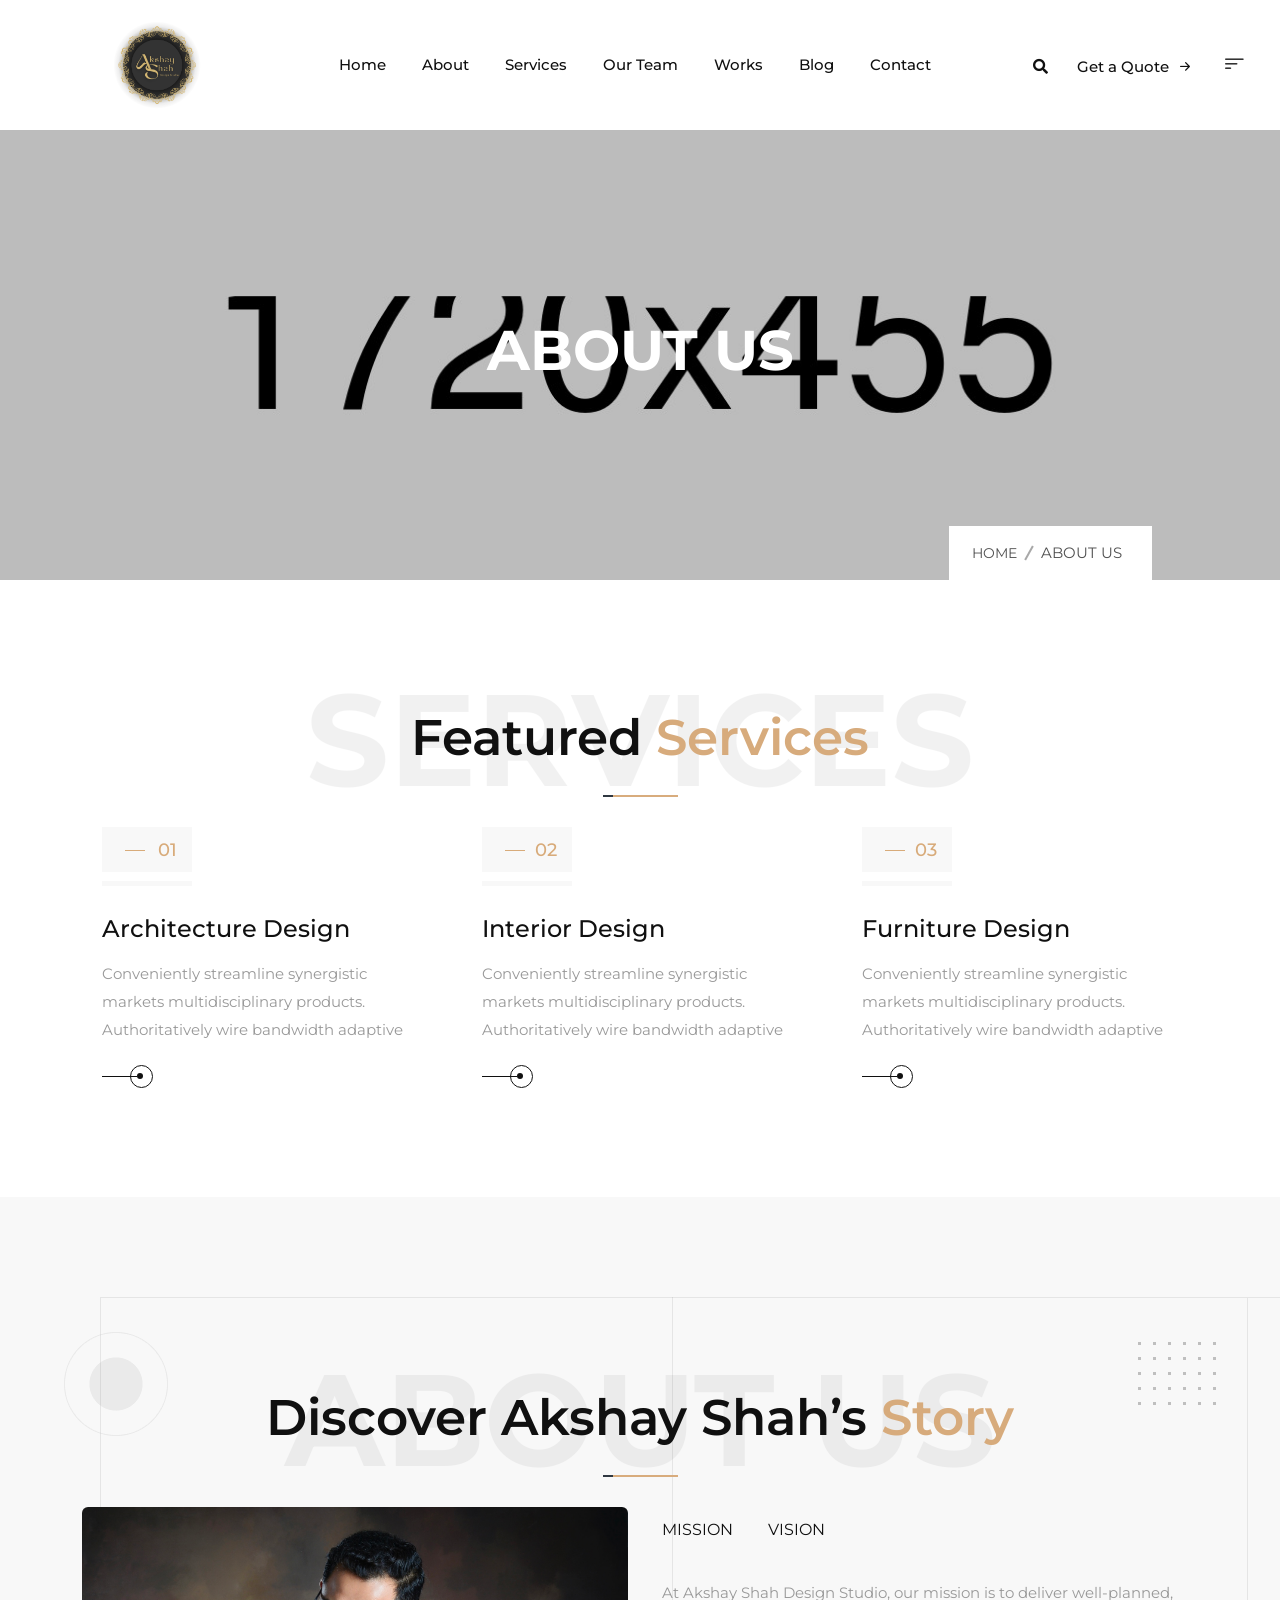
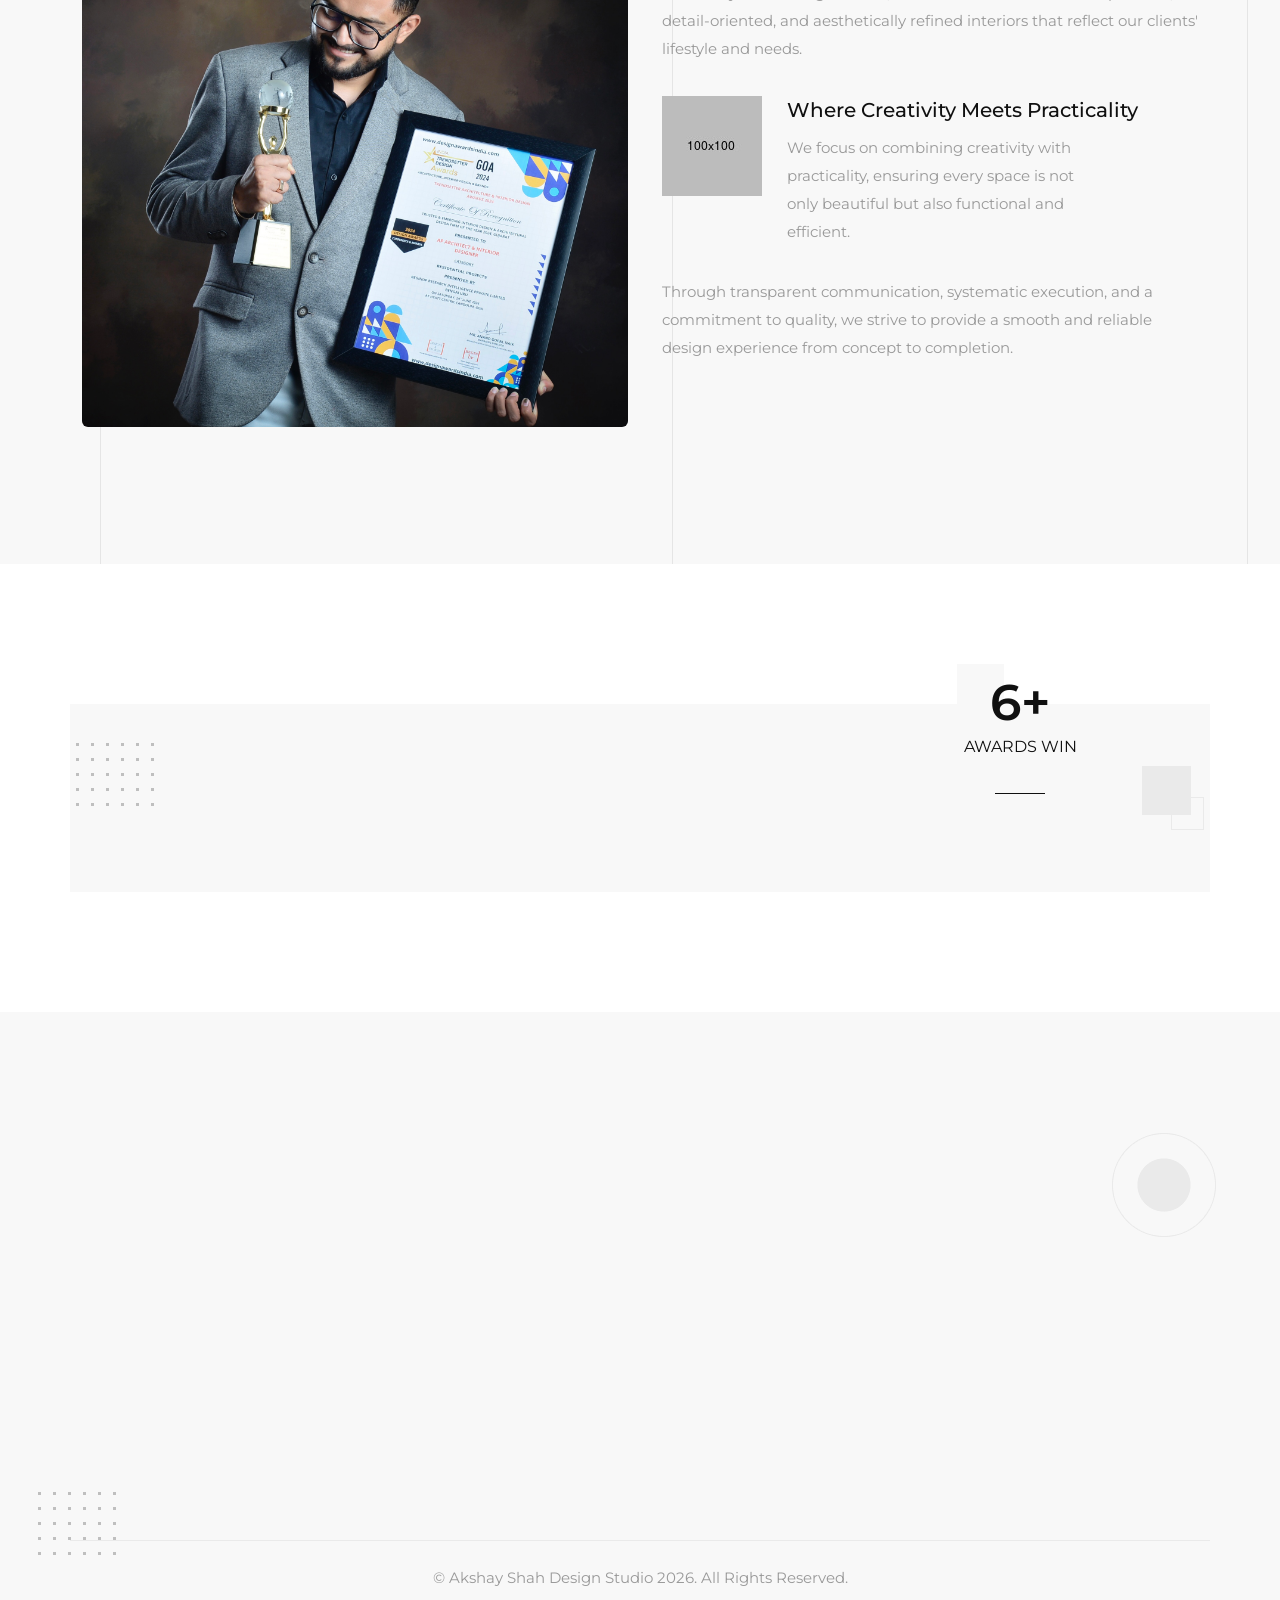
==== commit 848db658: "Add blog-details.html with 6 unique articles; remove About-page Story button & hover effect" ====
--- a/about.html
+++ b/about.html
@@ -315,9 +315,6 @@
 						<div class="about-thumb">
 							<img src="assets/images/about/akshay-story.jpg" alt="Akshay Shah Design Studio" style="width:100%;height:520px;object-fit:cover;border-radius:6px;">
 						</div>
-						<div class="about-button">
-							<a href="#">About Us</a>
-						</div>
 					</div>
 				</div>
 				<div class="col-lg-6">
--- a/assets/css/style.css
+++ b/assets/css/style.css
@@ -7,6 +7,16 @@
 Text Domain: Akshay Shah Design Studio
 Tags:       architect, architecture, architecture design, architecture portfolio, architecture studio, clean, furniture store, gallery, interior decoration, interior design, interior design portfolio, interior designer, modern, property
 ================================================*/
+
+/* === About page Story photo: kill the peach overlay & any hover effect === */
+.about-area.one .about-thumb::before { display: none !important; }
+.about-area.one .single-about-left:hover .about-thumb::before { display: none !important; }
+.about-area.one .single-about-left .about-thumb,
+.about-area.one .single-about-left .about-thumb img {
+    transform: none !important;
+    transition: none !important;
+}
+.about-area.one .single-about-left:hover .about-thumb img { transform: none !important; }
 
 /* === Disable the custom-cursor follower (and its trailing dot) === */
 .curser, .curser2, .cursor, .cursor2 { display: none !important; }
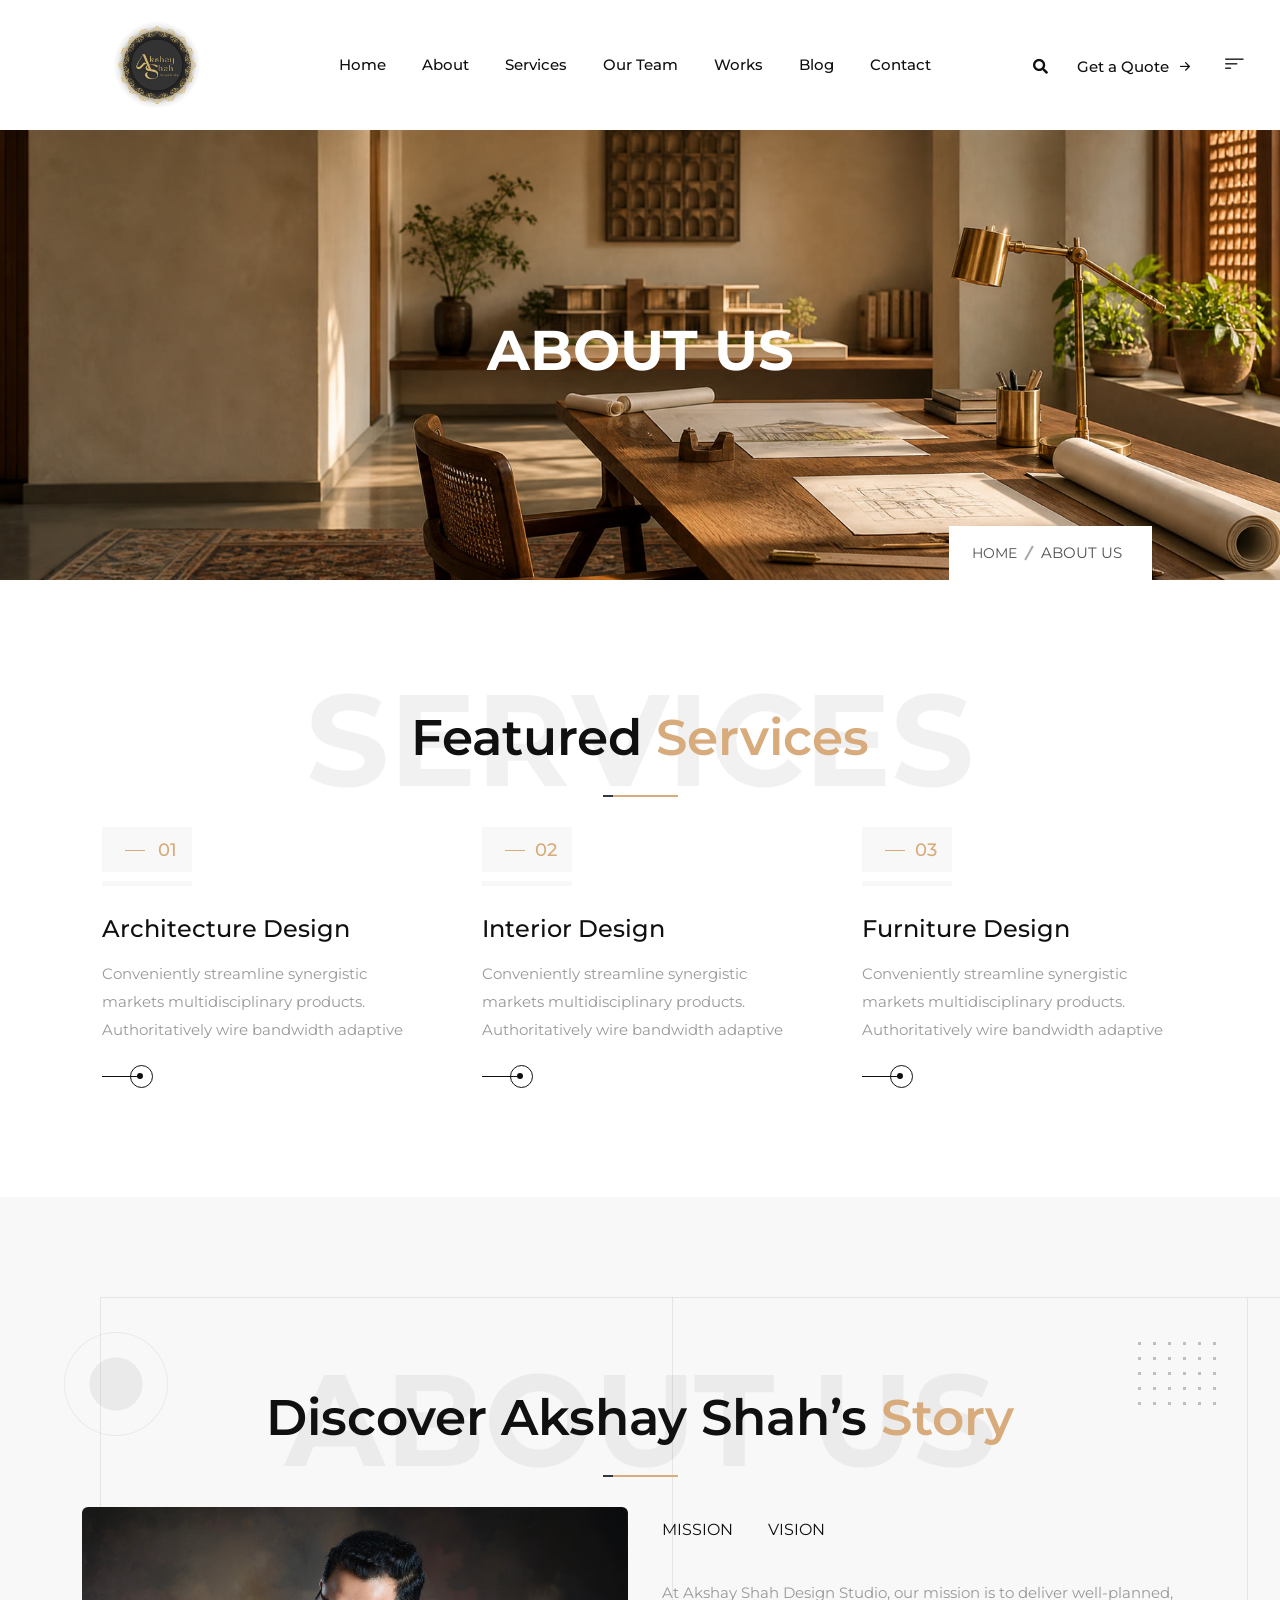
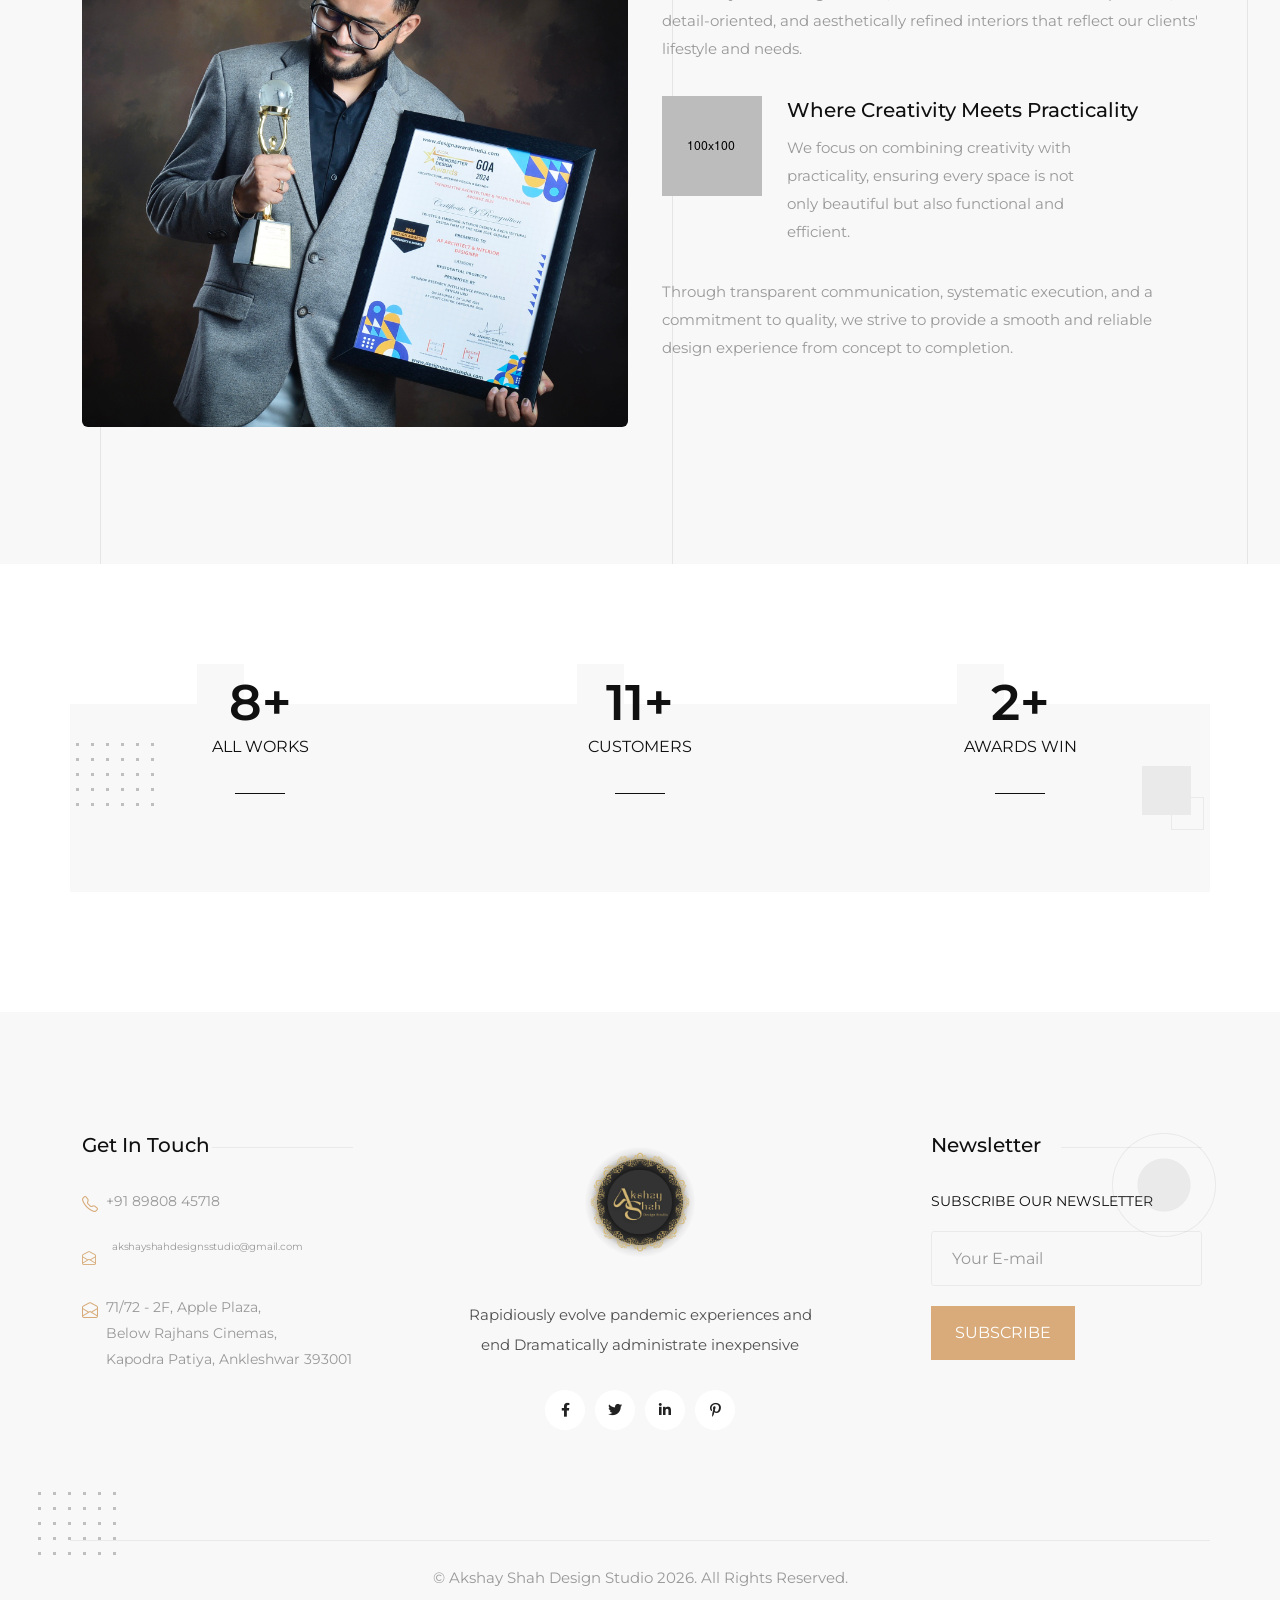
==== commit 0b201309: "Wire 8 page-specific banner images to all inner pages (home excluded)" ====
--- a/about.html
+++ b/about.html
@@ -198,7 +198,7 @@
 	<!-- Start breadcumb-area -->
 	<!--==================================================-->
 
-	<div class="breadcumb-area d-flex align-items-center">
+	<div class="breadcumb-area d-flex align-items-center" style="background-image:url('assets/images/resource/banner-about.jpg');background-size:cover;background-position:center;">
 		<div class="container">
 			<div class="row">
 				<div class="col-lg-12">
--- a/assets/css/style.css
+++ b/assets/css/style.css
@@ -7,6 +7,81 @@
 Text Domain: Akshay Shah Design Studio
 Tags:       architect, architecture, architecture design, architecture portfolio, architecture studio, clean, furniture store, gallery, interior decoration, interior design, interior design portfolio, interior designer, modern, property
 ================================================*/
+
+/* === Service-card preview thumbnails === */
+.service-preview {
+    margin: 18px 0 18px;
+    border-radius: 6px;
+    overflow: hidden;
+    line-height: 0;
+}
+.service-preview img {
+    width: 100%;
+    height: 160px;
+    object-fit: cover;
+    display: block;
+    transition: transform .35s ease;
+}
+.service-preview img:hover { transform: scale(1.04); }
+
+/* === Home About counter: ASDS logo background, color-matched to logo interior === */
+.about_area_five .counter_box {
+    background-color: #303031 !important;   /* matches the logo's dark center so no visible square */
+    background-image: url('../images/logo-asds.png') !important;
+    background-repeat: no-repeat !important;
+    background-position: center !important;
+    background-size: contain !important;
+}
+
+/* === Blog grid cards: readable on light page background === */
+.single-blog-box.light-card {
+    background: #fafafa !important;
+    border-radius: 6px;
+    overflow: hidden;
+    padding: 0 !important;
+    margin-bottom: 30px;
+    box-shadow: 0 4px 18px rgba(0,0,0,.06);
+    transition: transform .25s ease, box-shadow .25s ease;
+}
+.single-blog-box.light-card:hover {
+    transform: translateY(-4px);
+    box-shadow: 0 10px 28px rgba(0,0,0,.10);
+}
+.single-blog-box.light-card .blog-thumb {
+    margin-bottom: 0 !important;
+}
+.single-blog-box.light-card .blog-thumb img {
+    border-radius: 0 !important;
+}
+.single-blog-box.light-card .blog-content {
+    padding: 22px 24px 26px !important;
+}
+.single-blog-box.light-card h4,
+.single-blog-box.light-card h4 span {
+    color: #555 !important;
+    font-size: 13px !important;
+    letter-spacing: 1.5px;
+    text-transform: uppercase;
+    margin-bottom: 12px !important;
+}
+.single-blog-box.light-card h3,
+.single-blog-box.light-card h3 a {
+    color: #1a1a1a !important;
+    font-size: 18px !important;
+    line-height: 1.35 !important;
+    text-decoration: none;
+    display: block;
+    margin-bottom: 16px !important;
+}
+.single-blog-box.light-card h3 a:hover { color: #d5a97a !important; }
+.single-blog-box.light-card .blog-button a {
+    color: #d5a97a !important;
+    font-weight: 600;
+    text-decoration: none;
+    font-size: 14px !important;
+    letter-spacing: 1px;
+}
+.single-blog-box.light-card .blog-button a:hover { color: #1a1a1a !important; }
 
 /* === About page Story photo: kill the peach overlay & any hover effect === */
 .about-area.one .about-thumb::before { display: none !important; }
@@ -5389,13 +5464,9 @@
     left: 0;
     height: 100%;
     width: 100%;
-    background: url('../images/portfolio/project_7.jpg');
-    background-repeat: no-repeat;
-    background-size: cover;
-    background-position: center;
+    background: rgba(26, 26, 26, 0.72);
     opacity: 0;
     transition: .5s;
-    transform: scale(0);
 }
 
 .project_area_five .single_project-tmb img {
@@ -5618,14 +5689,10 @@
     left: 0;
     height: 100%;
     width: 100%;
-    background: url('../images/portfolio/project_8.jpg');
-    background-repeat: no-repeat;
-    background-size: cover;
-    background-position: center;
+    background: rgba(26, 26, 26, 0.72);
     opacity: 0;
     transition: .5s;
-    transform: scale(0);
-} 
+}
 
 .project_area_five.upper .single_project_button a {
     display: inline-block;
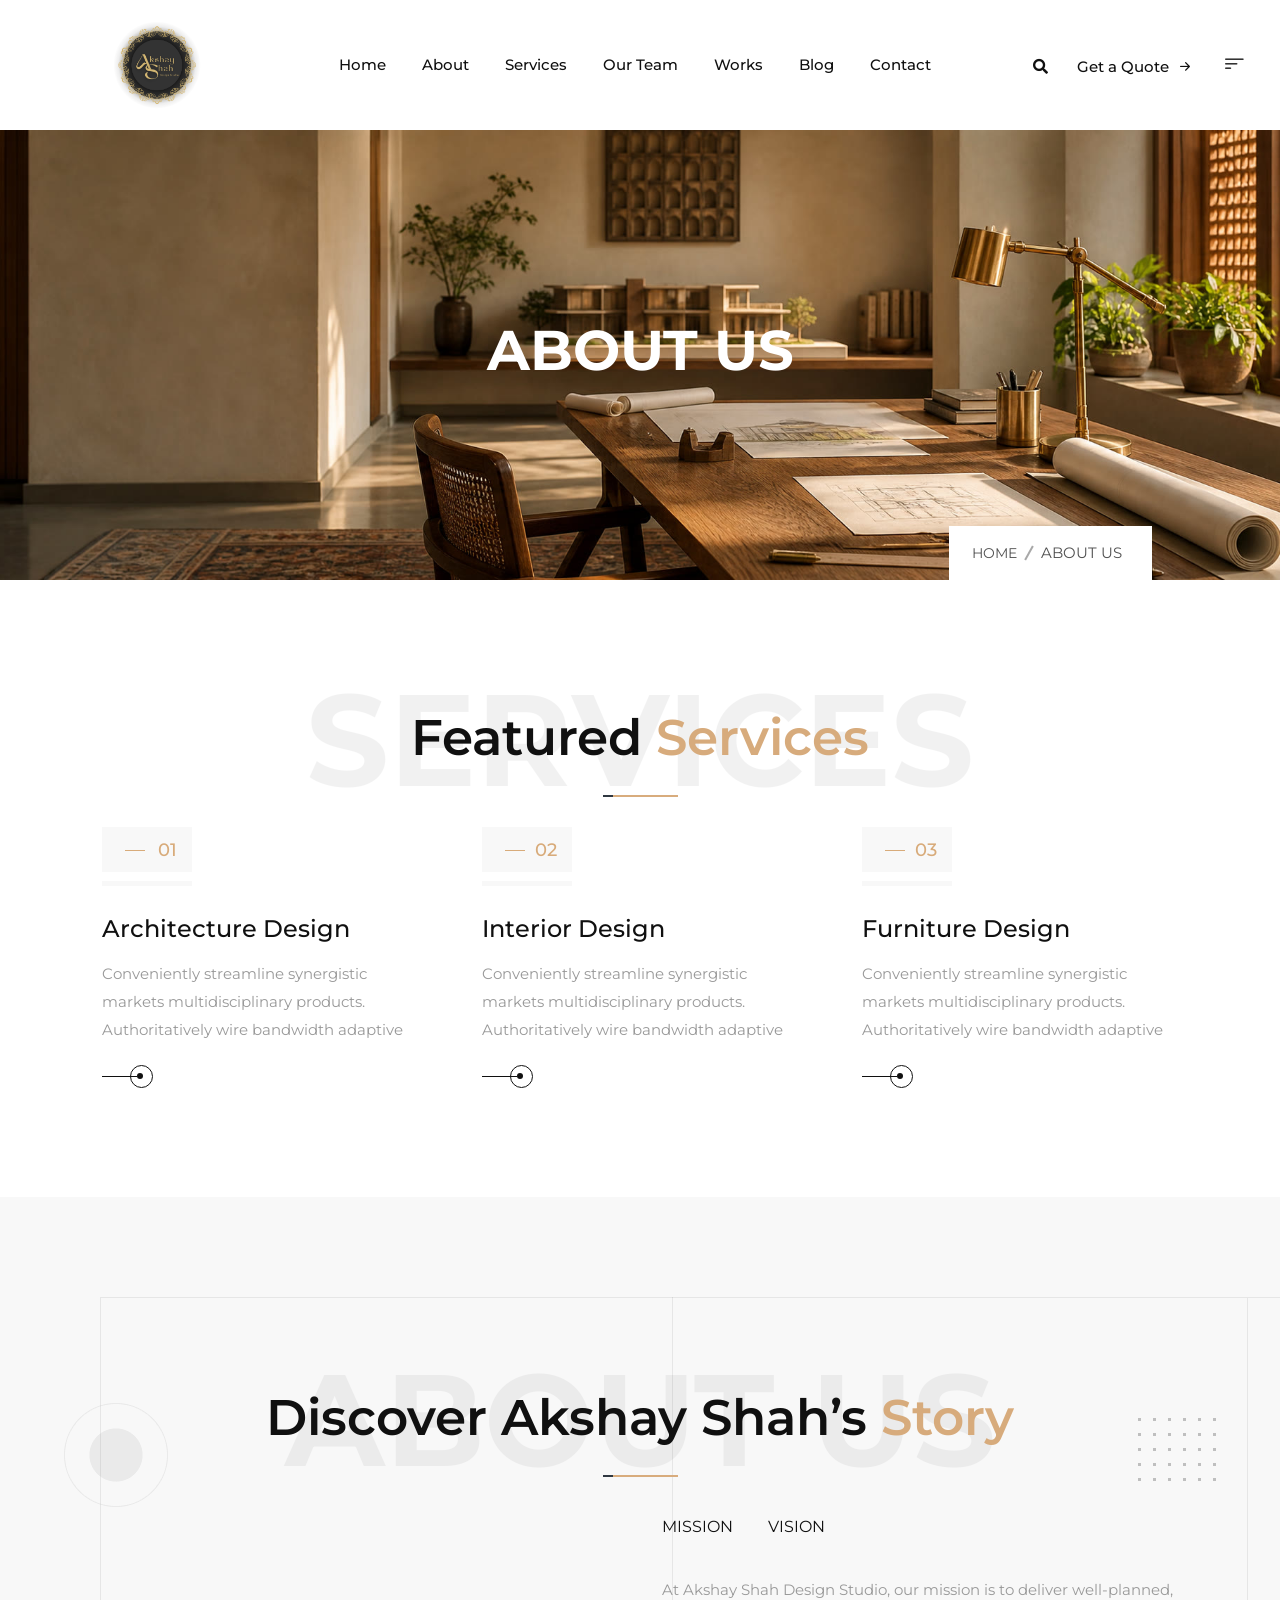
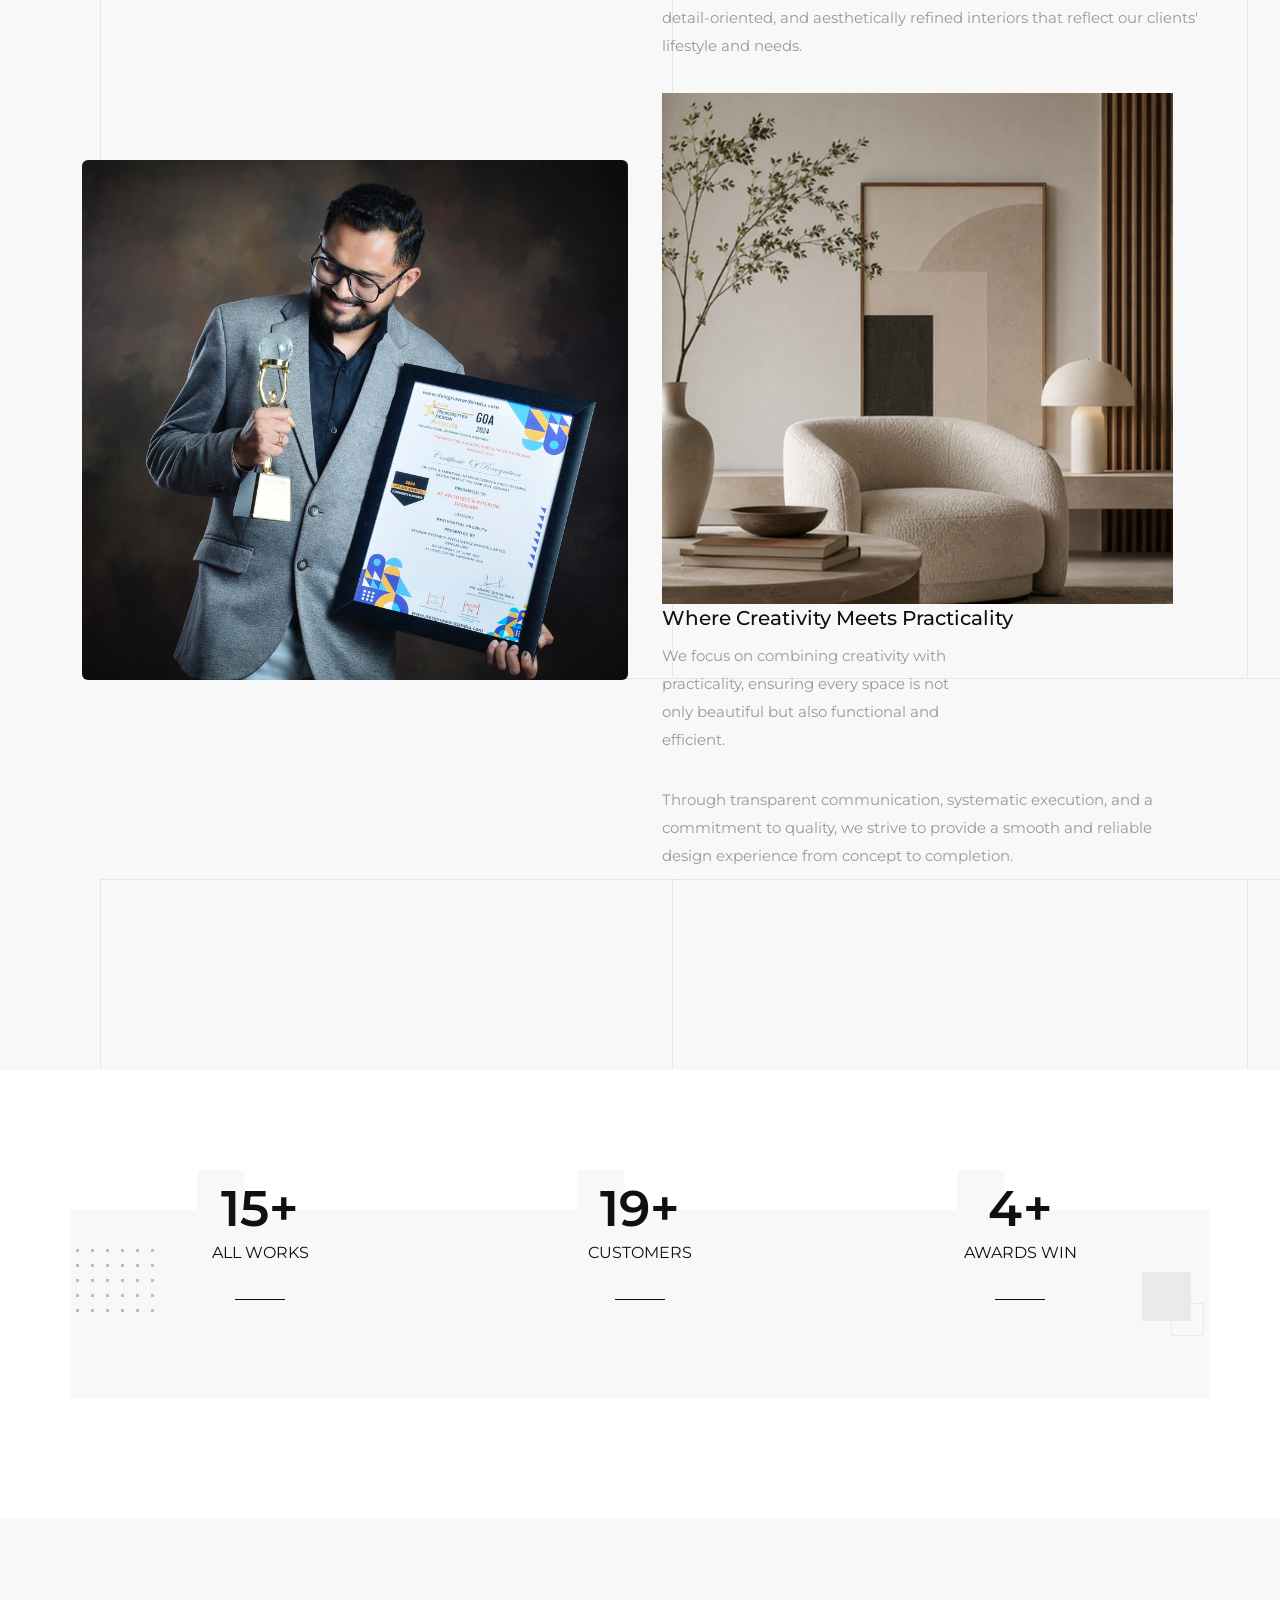
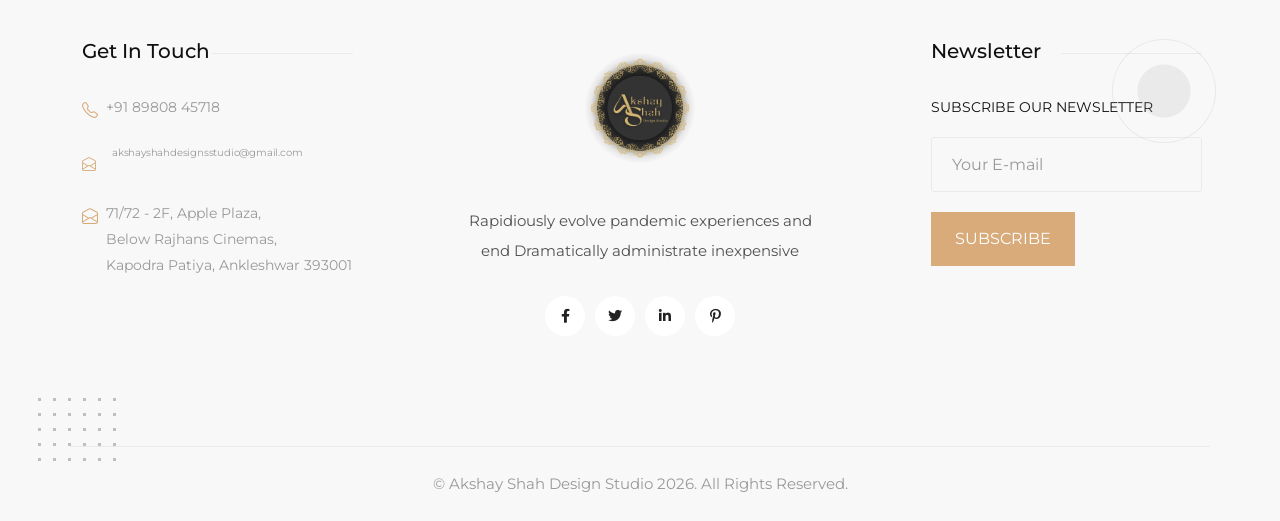
==== commit 5eba8e84: "Refresh banner/preview imagery + equalize home service cards - Home CTA "WANT TO GET 20% OFF" bg: ne" ====
--- a/about.html
+++ b/about.html
@@ -334,7 +334,7 @@
 											<p>At Akshay Shah Design Studio, our mission is to deliver well-planned, detail-oriented, and aesthetically refined interiors that reflect our clients' lifestyle and needs.</p>
 										</div>
 										<div class="tab-thumb">
-											<img src="assets/images/about/about-1.jpg" alt="">
+											<img src="assets/images/about/about-creativity.png" alt="">
 										</div>
 										<div class="tab-title">
 											<h3>Where Creativity Meets Practicality</h3>
--- a/assets/css/style.css
+++ b/assets/css/style.css
@@ -17,12 +17,29 @@
 }
 .service-preview img {
     width: 100%;
-    height: 160px;
+    height: 220px;
     object-fit: cover;
     display: block;
     transition: transform .35s ease;
 }
 .service-preview img:hover { transform: scale(1.04); }
+
+/* Equal-height service cards on home + service inner pages */
+.service_area_five .single_service_box,
+.service-area-inner-page .single-inner-service-box {
+    display: flex;
+    flex-direction: column;
+    height: 100%;
+    min-height: 540px;
+}
+.service_area_five .single_service_box .service_title,
+.service-area-inner-page .single-inner-service-box .inner-service-title {
+    flex: 1 1 auto;
+}
+.service_area_five .row > [class*="col-"],
+.service-area-inner-page .row > [class*="col-"] {
+    display: flex;
+}
 
 /* === Home About counter: ASDS logo background, color-matched to logo interior === */
 .about_area_five .counter_box {
@@ -4413,10 +4430,7 @@
     left: 0;
     height: 100%;
     width: 100%;
-    background: url(../images/service/s-box-bg.jpg);
-    background-repeat: no-repeat;
-    background-size: cover;
-    background-position: center;
+    background: rgba(16, 16, 16, 0.78);
     z-index: -1;
     transition: .9s;
     transform: scale(0);
@@ -4765,7 +4779,7 @@
 <!-- ============================================================== -->*/
 
 .studio-agency-area {
-    background: url(../images/resource/agency.jpg);
+    background: url(../images/resource/agency-2.jpeg);
     background-repeat: no-repeat;
     background-size: cover;
     background-position: center;
@@ -5720,7 +5734,7 @@
 <!-- ============================================================== -->*/
 
 .call-do-action-area {
-    background: url(../images/resource/call-to-bg.jpg);
+    background: url(../images/resource/call-to-bg-2.png);
     background-size: cover;
     background-position: center;
     background-repeat: no-repeat;
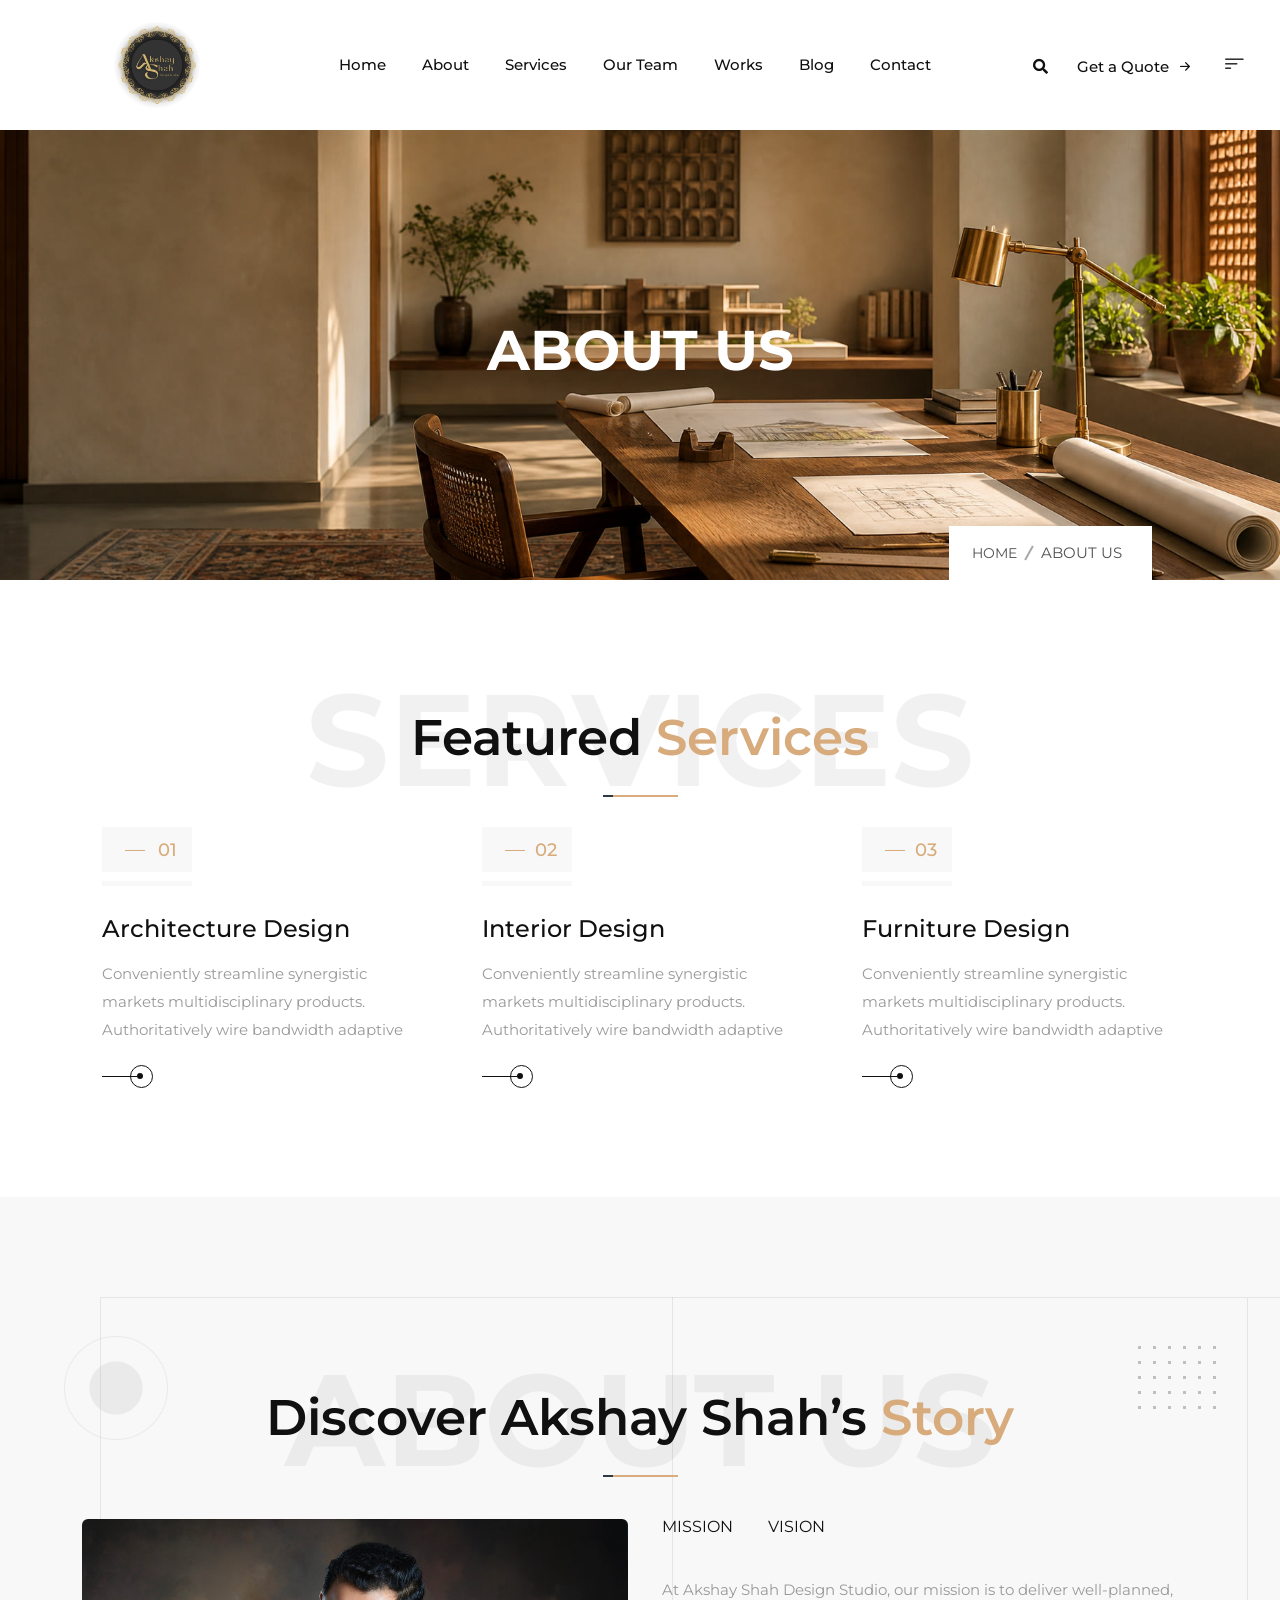
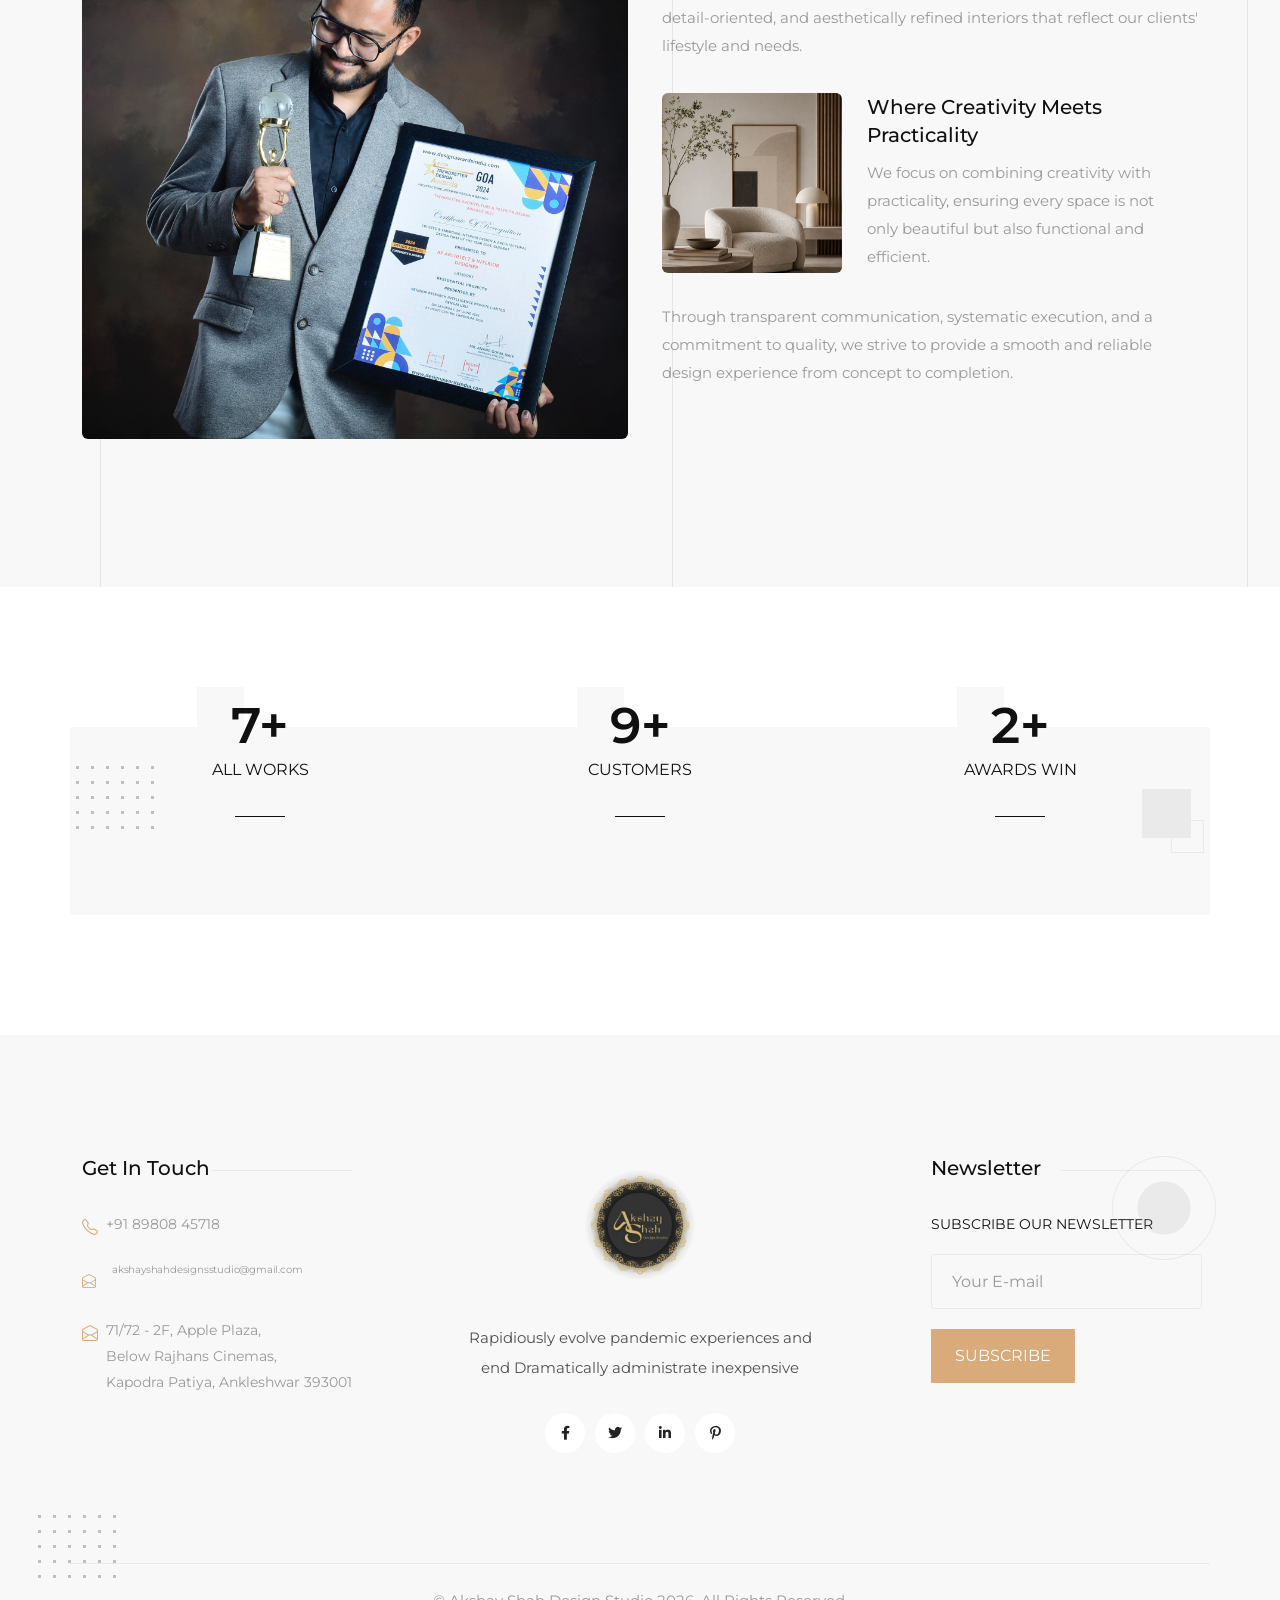
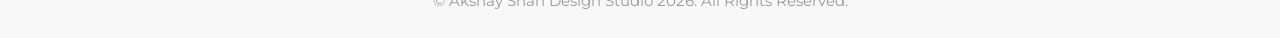
==== commit d50af45b: "About page VISION tab: replace 100x100 placeholder with studio living+kitchen render" ====
--- a/about.html
+++ b/about.html
@@ -350,7 +350,7 @@
 											<p>To become a leading interior design studio known for creating thoughtful, functional, and timeless spaces that enhance the way people live and experience their environment.</p>
 										</div>
 										<div class="tab-thumb">
-											<img src="assets/images/about/about-1.jpg" alt="">
+											<img src="assets/images/about/about-vision.jpg" alt="">
 										</div>
 										<div class="tab-title">
 											<h3>Setting New Standards in Design</h3>
--- a/assets/css/style.css
+++ b/assets/css/style.css
@@ -2932,6 +2932,15 @@
 .tab-thumb {
     float: left;
     margin-right: 25px;
+    width: 180px;
+    max-width: 40%;
+}
+.tab-thumb img {
+    width: 100%;
+    height: 180px;
+    object-fit: cover;
+    border-radius: 6px;
+    display: block;
 }
 
 .tab-title h3 {
@@ -4987,6 +4996,36 @@
 
 .pricing-area .single-pricing-box .single-pricing-thumb img {
     width: 100%;
+    height: 220px;
+    object-fit: cover;
+    display: block;
+}
+
+/* Equal-height pricing cards (2D Plans / 3D Model / Elevation) */
+.pricing-area .row > [class*="col-"] {
+    display: flex;
+}
+.pricing-area .single-pricing-box {
+    display: flex;
+    flex-direction: column;
+    width: 100%;
+}
+.pricing-area .single-pricing-box .pricing-inner-box {
+    display: flex;
+    flex-direction: column;
+    flex: 1 1 auto;
+    height: 100%;
+}
+.pricing-area .single-pricing-box .single-pricing-content {
+    flex: 1 1 auto;
+    display: flex;
+    flex-direction: column;
+}
+.pricing-area .single-pricing-box .pricing-plan-list {
+    flex: 1 1 auto;
+}
+.pricing-area .single-pricing-box .pricing-button {
+    margin-top: auto;
 }
 
 .pricing-area .single-pricing-box .single-pricing-content {
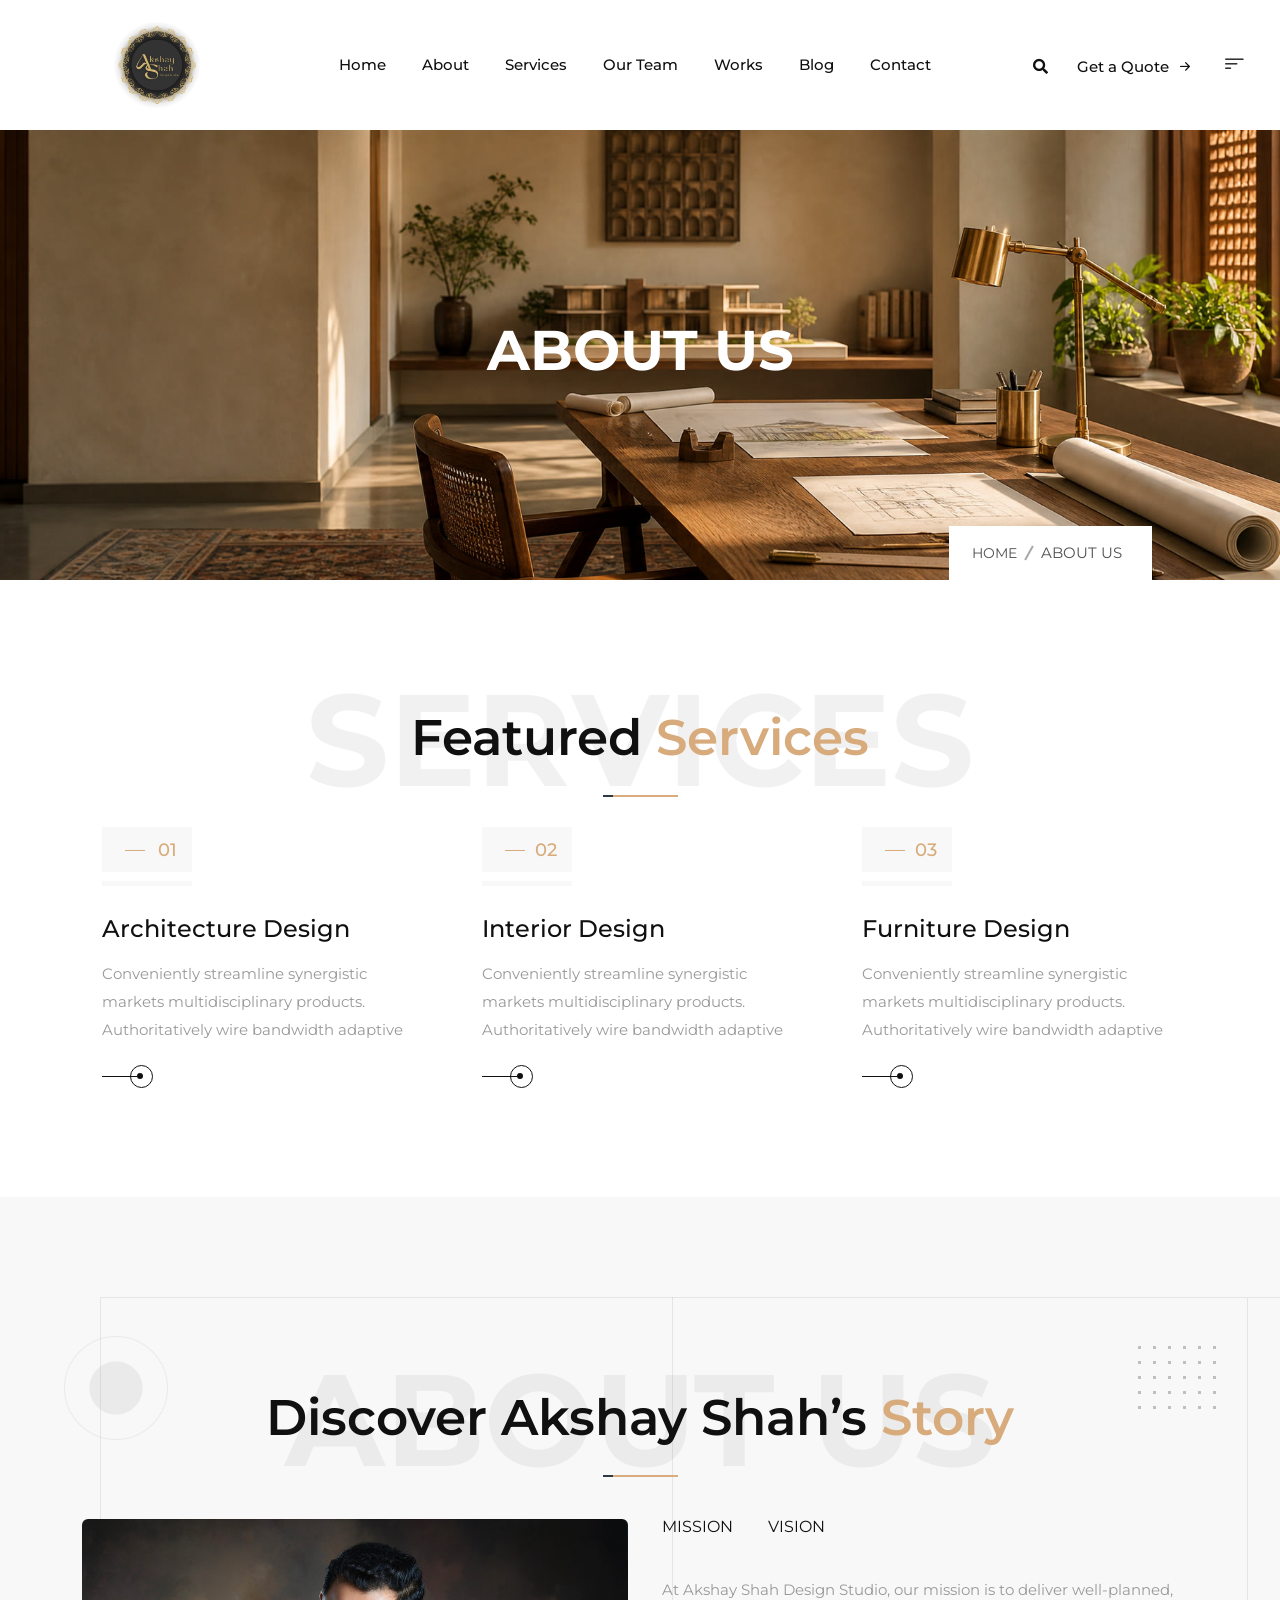
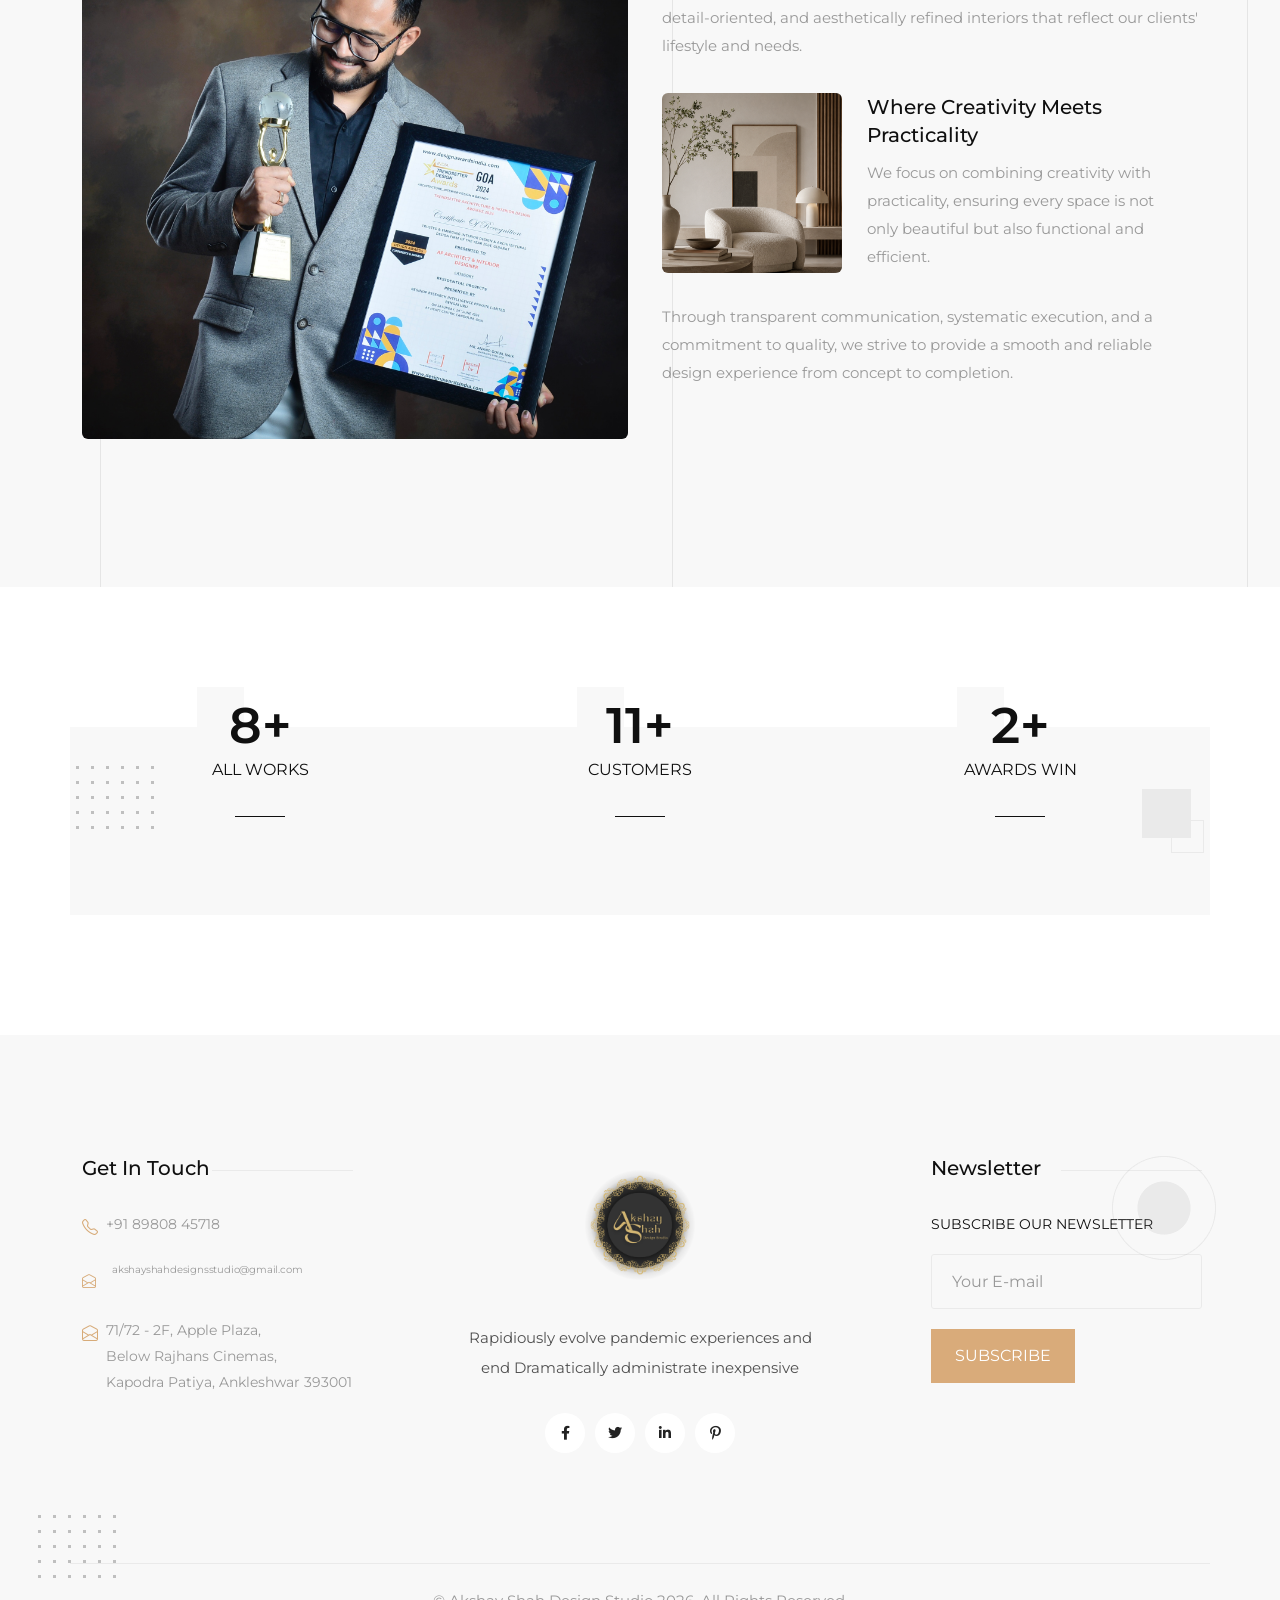
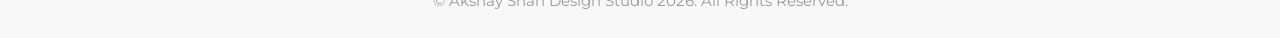
==== commit 5c84cfb8: "Wire up all dead navigation buttons across home + about pages index.html: - About-section READ MORE " ====
--- a/about.html
+++ b/about.html
@@ -247,7 +247,7 @@
 							<p>Conveniently streamline synergistic markets multidisciplinary products. Authoritatively wire bandwidth adaptive</p>
 						</div>
 						<div class="feature-button">
-							<a href="#">View Details</a>
+							<a href="service.html">View Details</a>
 						</div>
 					</div>
 				</div>
@@ -259,7 +259,7 @@
 							<p>Conveniently streamline synergistic markets multidisciplinary products. Authoritatively wire bandwidth adaptive</p>
 						</div>
 						<div class="feature-button">
-							<a href="#">View Details</a>
+							<a href="service.html">View Details</a>
 						</div>
 					</div>
 				</div>
@@ -271,7 +271,7 @@
 							<p>Conveniently streamline synergistic markets multidisciplinary products. Authoritatively wire bandwidth adaptive</p>
 						</div>
 						<div class="feature-button">
-							<a href="#">View Details</a>
+							<a href="service.html">View Details</a>
 						</div>
 					</div>
 				</div>
--- a/assets/css/style.css
+++ b/assets/css/style.css
@@ -6240,6 +6240,15 @@
 .team_area_five .team_single_box .team_single_thumb {
     margin: -80px 0 0 80px;
 }
+.team_area_five .team_single_box .team_single_thumb img,
+.team_area_five.upper .team_single_box .team_single_thumb img {
+    width: 330px !important;
+    height: 400px !important;
+    max-width: 100% !important;
+    object-fit: cover !important;
+    object-position: center top !important;
+    display: block !important;
+}
 
 .team_area_five .team_single_box .team_icon_list {
     position: absolute;
@@ -6377,6 +6386,23 @@
 
 .team-area-inner-page .single-team-inner-box .single-team-inner-thumb img {
     width: 100%;
+    height: 480px;
+    object-fit: cover;
+    object-position: center top;
+    display: block;
+}
+
+/* Equal-height team cards */
+.team-area-inner-page .row > [class*="col-"] {
+    display: flex;
+}
+.team-area-inner-page .single-team-inner-box {
+    display: flex;
+    flex-direction: column;
+    width: 100%;
+}
+.team-area-inner-page .single-team-inner-box .team-inner-title {
+    margin-top: auto;
 }
 
 .team-area-inner-page .single-team-inner-box .team-inner-title h3 {
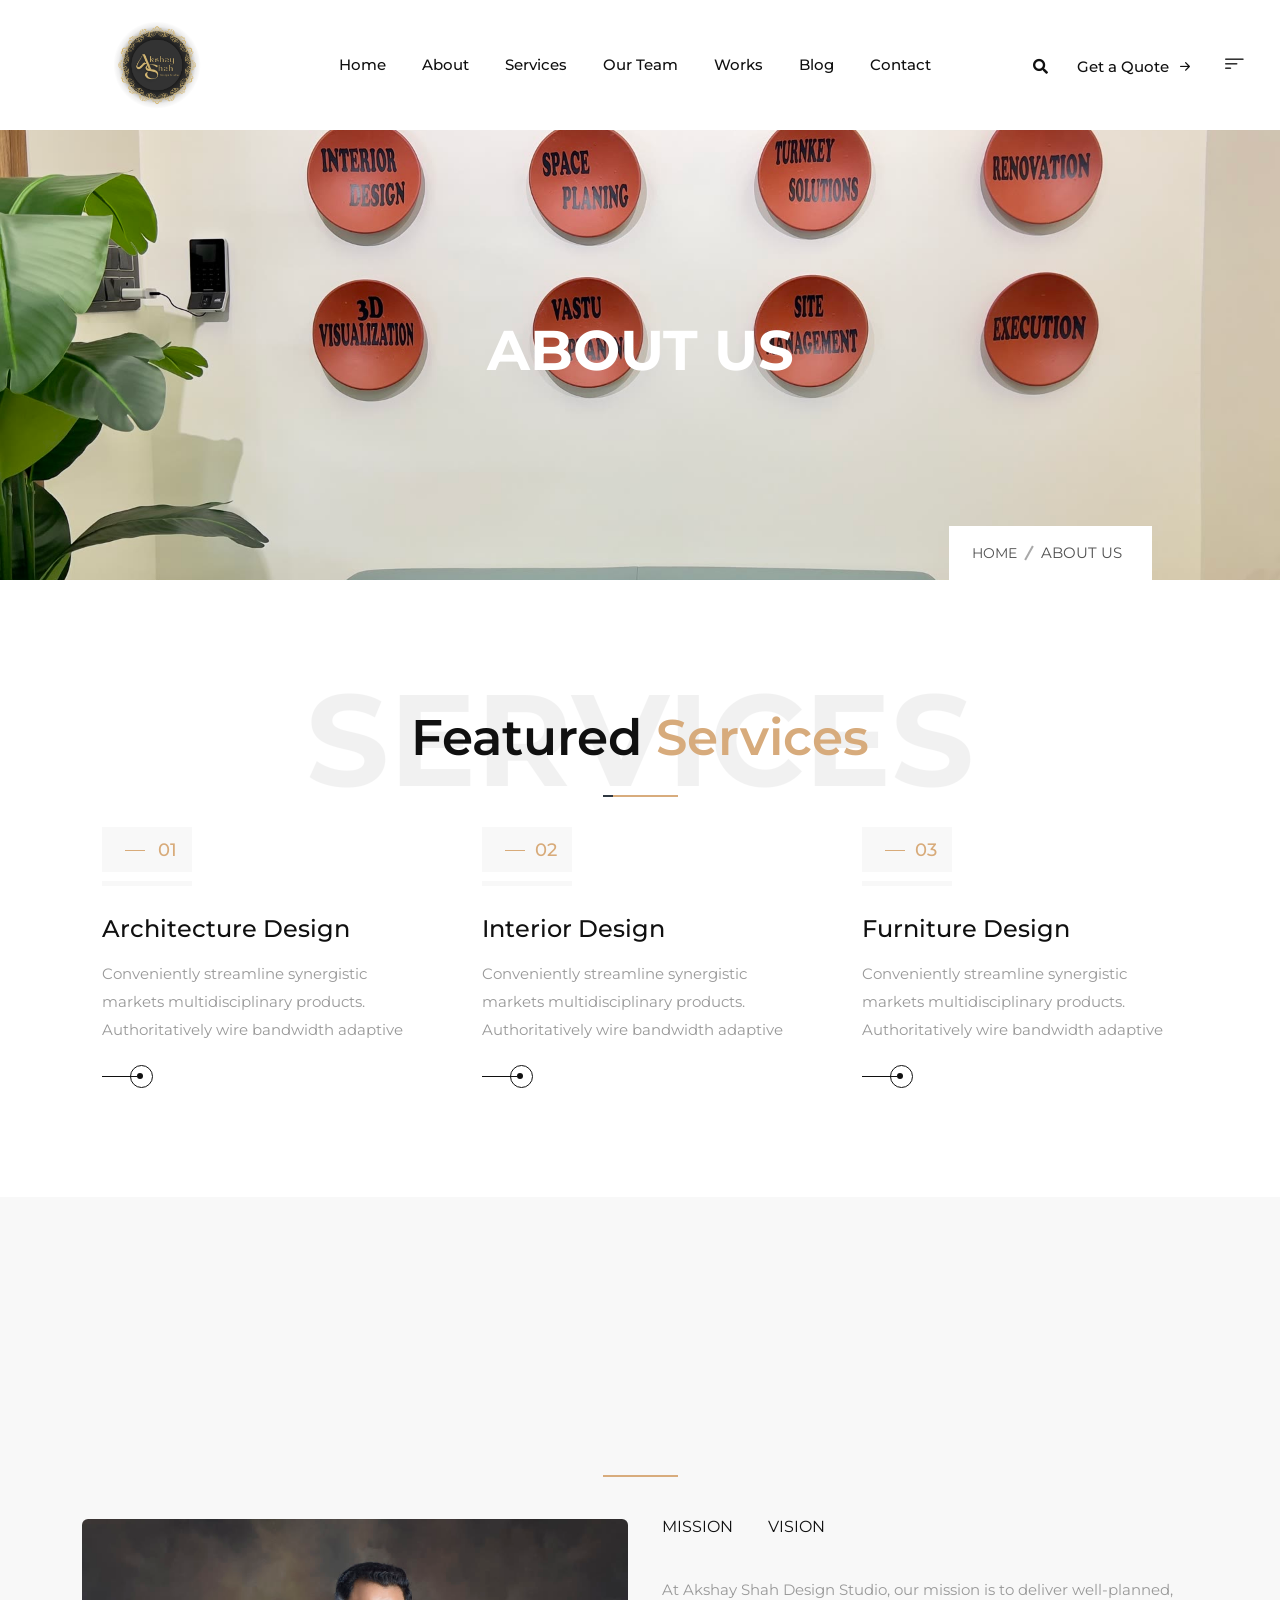
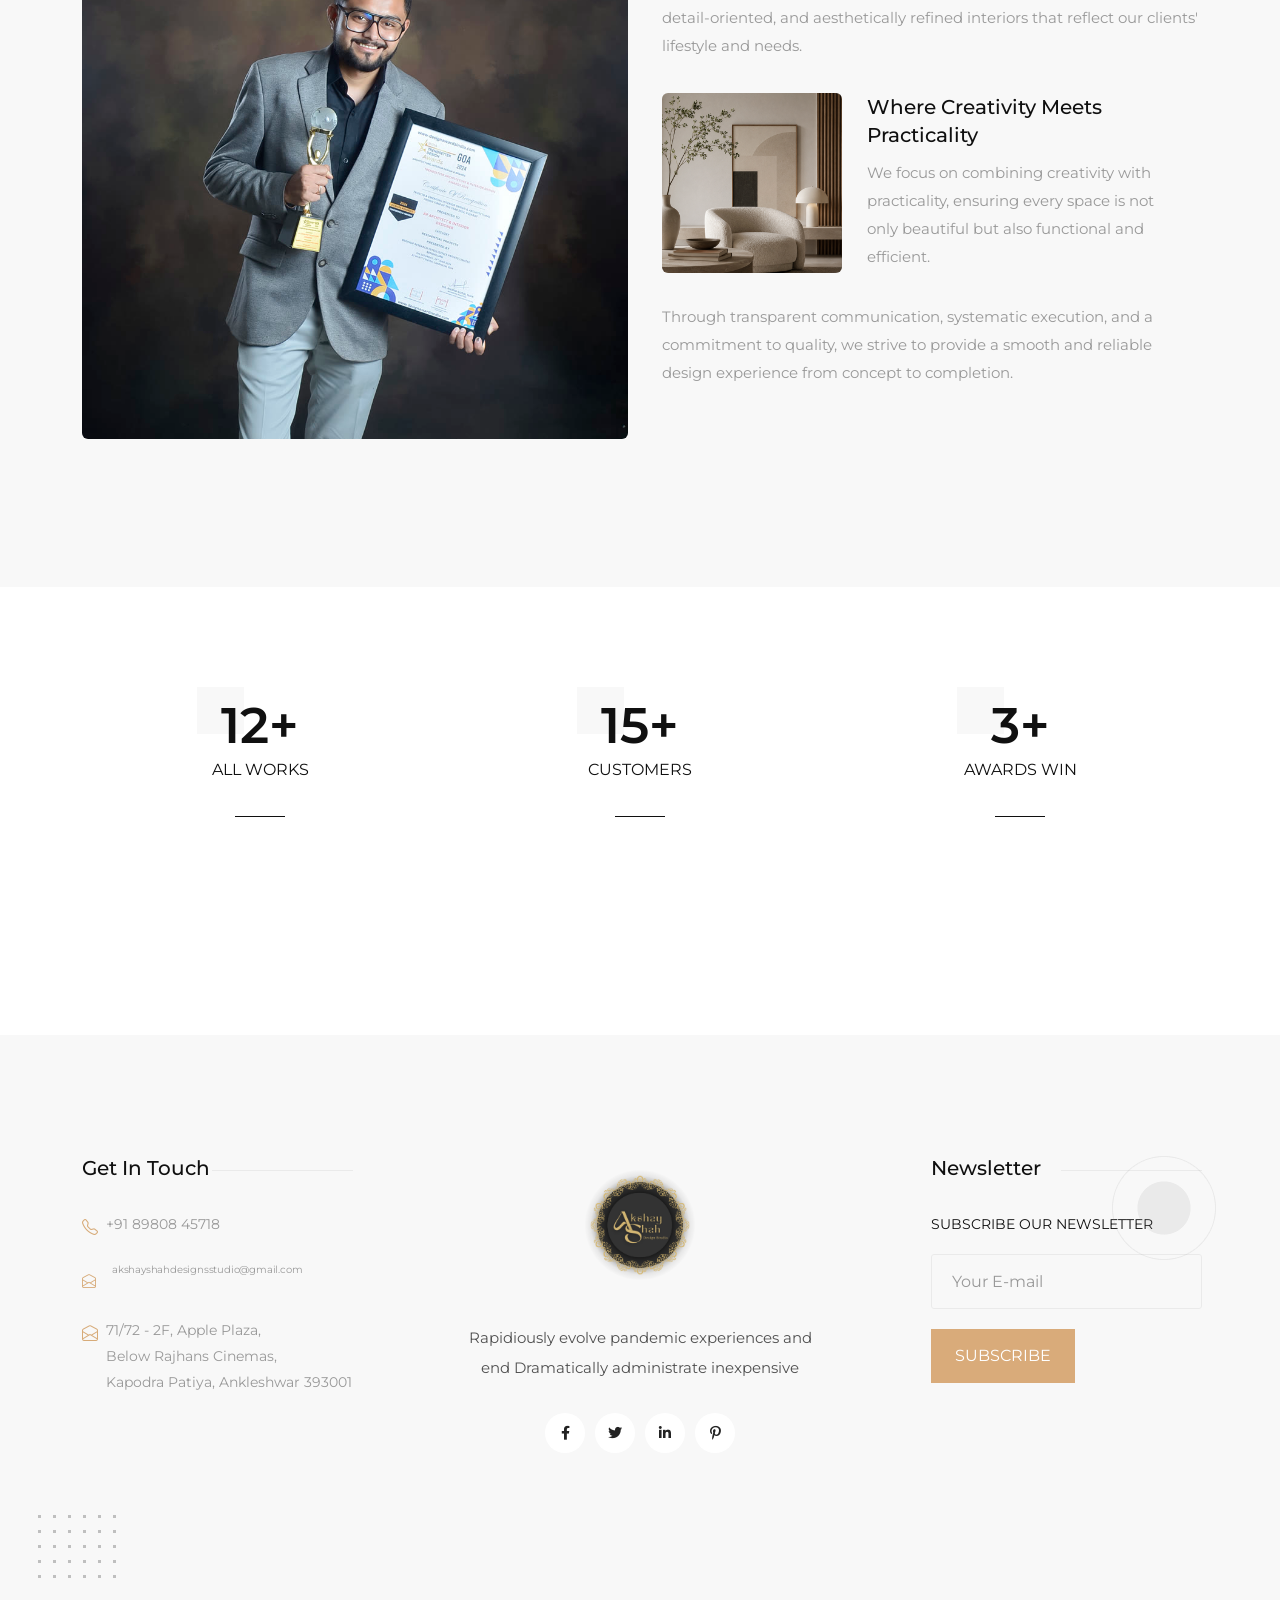
==== commit f1187b21: "Add 3 new Akshay portraits + waiting-area photo - about.html 'Discover Akshay Shah's Story' image ->" ====
--- a/about.html
+++ b/about.html
@@ -313,7 +313,7 @@
 				<div class="col-lg-6">
 					<div class="single-about-left wow fadeInLeft">
 						<div class="about-thumb">
-							<img src="assets/images/about/akshay-story.jpg" alt="Akshay Shah Design Studio" style="width:100%;height:520px;object-fit:cover;border-radius:6px;">
+							<img src="assets/images/about/akshay-about.jpg" alt="Akshay Shah — Founder & Principal Designer" style="width:100%;height:520px;object-fit:cover;object-position:center top;border-radius:6px;">
 						</div>
 					</div>
 				</div>
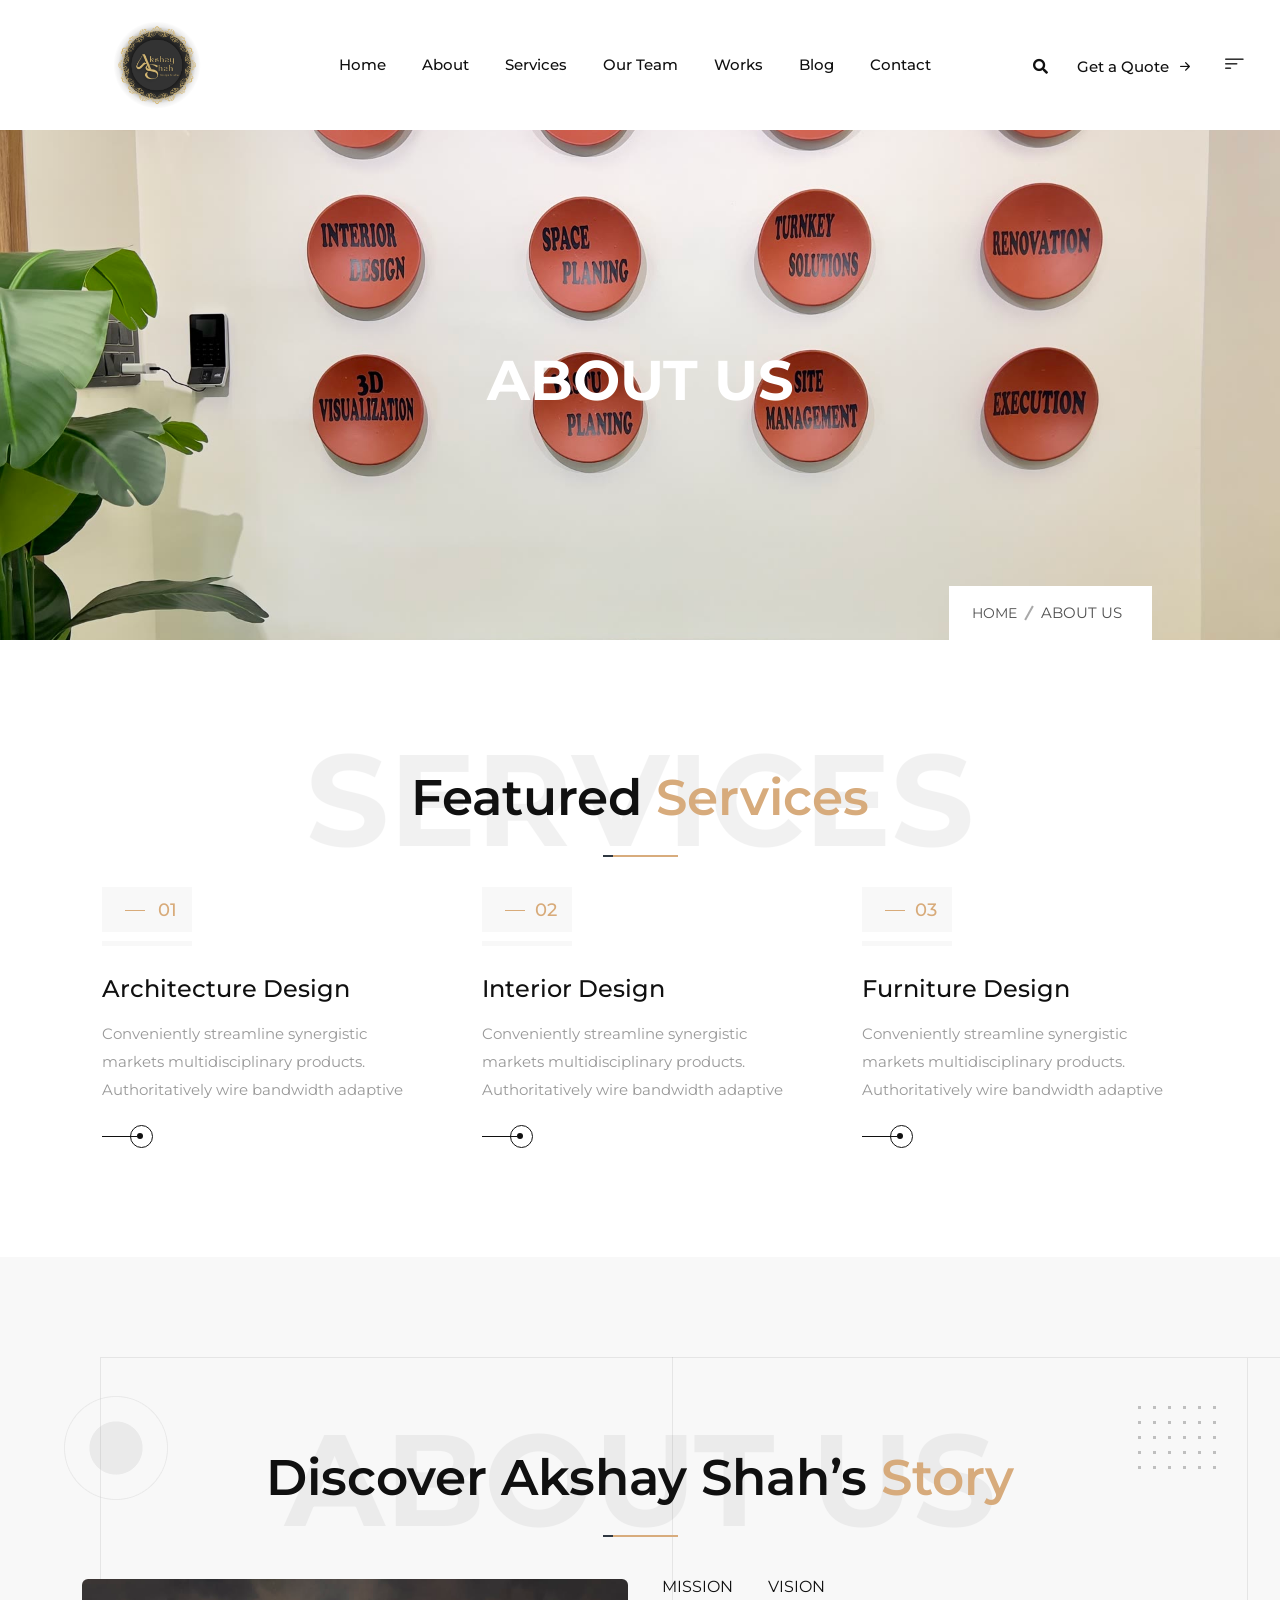
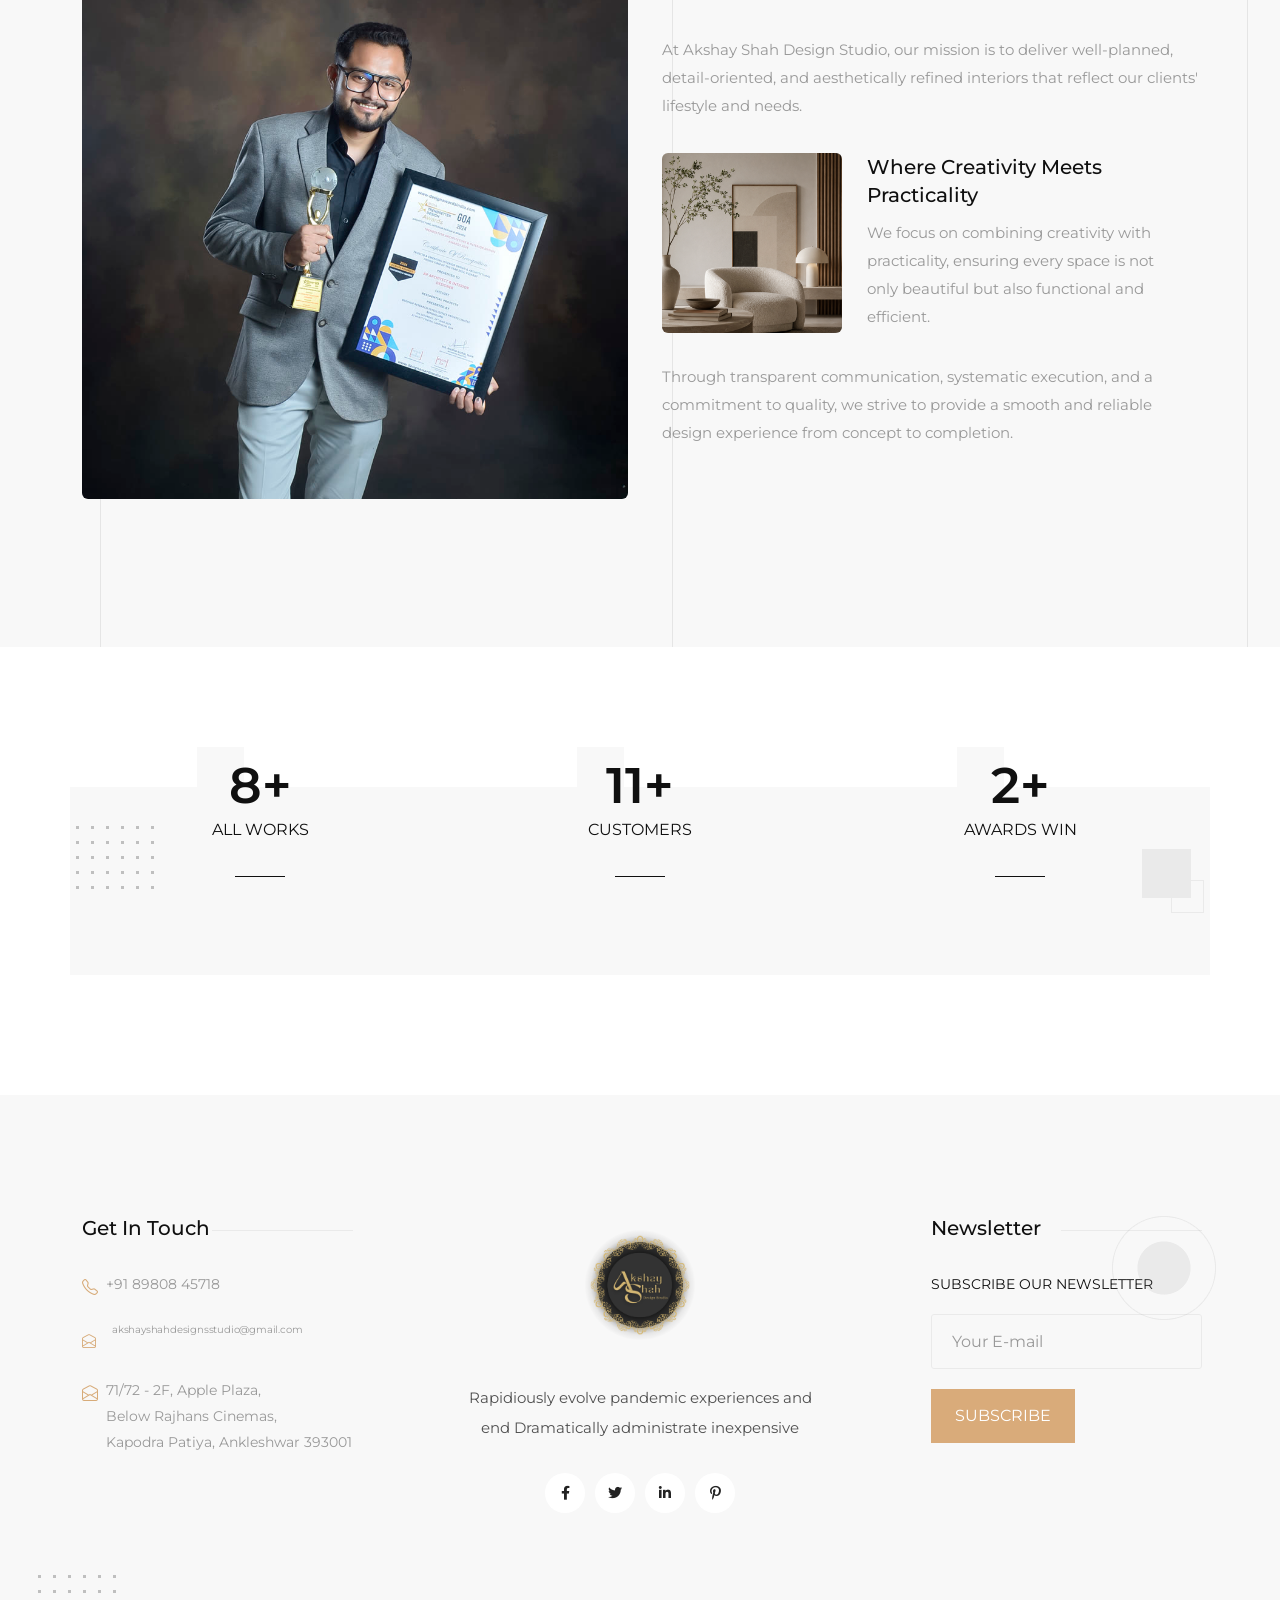
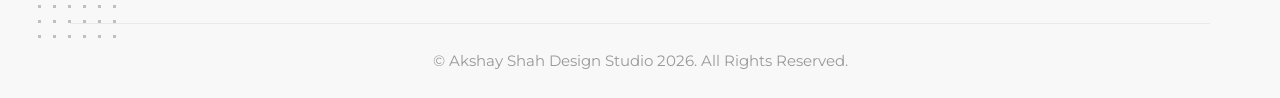
==== commit 85c7cfa3: "Adjust background position in breadcrumb area" ====
--- a/about.html
+++ b/about.html
@@ -198,7 +198,10 @@
 	<!-- Start breadcumb-area -->
 	<!--==================================================-->
 
-	<div class="breadcumb-area d-flex align-items-center" style="background-image:url('assets/images/resource/banner-about.jpg');background-size:cover;background-position:center;">
+	<div class="breadcumb-area d-flex align-items-center" 
+		 style="background-image: url('assets/images/resource/banner-about.jpg');
+            background-size: cover;
+            background-position: center 40%;">
 		<div class="container">
 			<div class="row">
 				<div class="col-lg-12">
@@ -625,4 +628,4 @@
 
 </body>
 
-</html>+</html>
--- a/assets/css/style.css
+++ b/assets/css/style.css
@@ -1277,11 +1277,19 @@
     background: url(../images/resource/breadcumb.jpg);
     background-repeat: no-repeat;
     background-size: cover;
-    background-position: center;
+    background-position: center 40%;
     padding: 100px 0 110px;
     height: 450px;
     position: relative;
     z-index: 1;
+    min-height: 510px;
+    background-repeat: no-repeat;
+}
+@media (max-width: 767px) {
+    .breadcumb-area {
+        min-height: 350px;
+        background-position: center 40%;
+    }
 }
 
 .breadcumb-area .breadcumb-content h1 {
